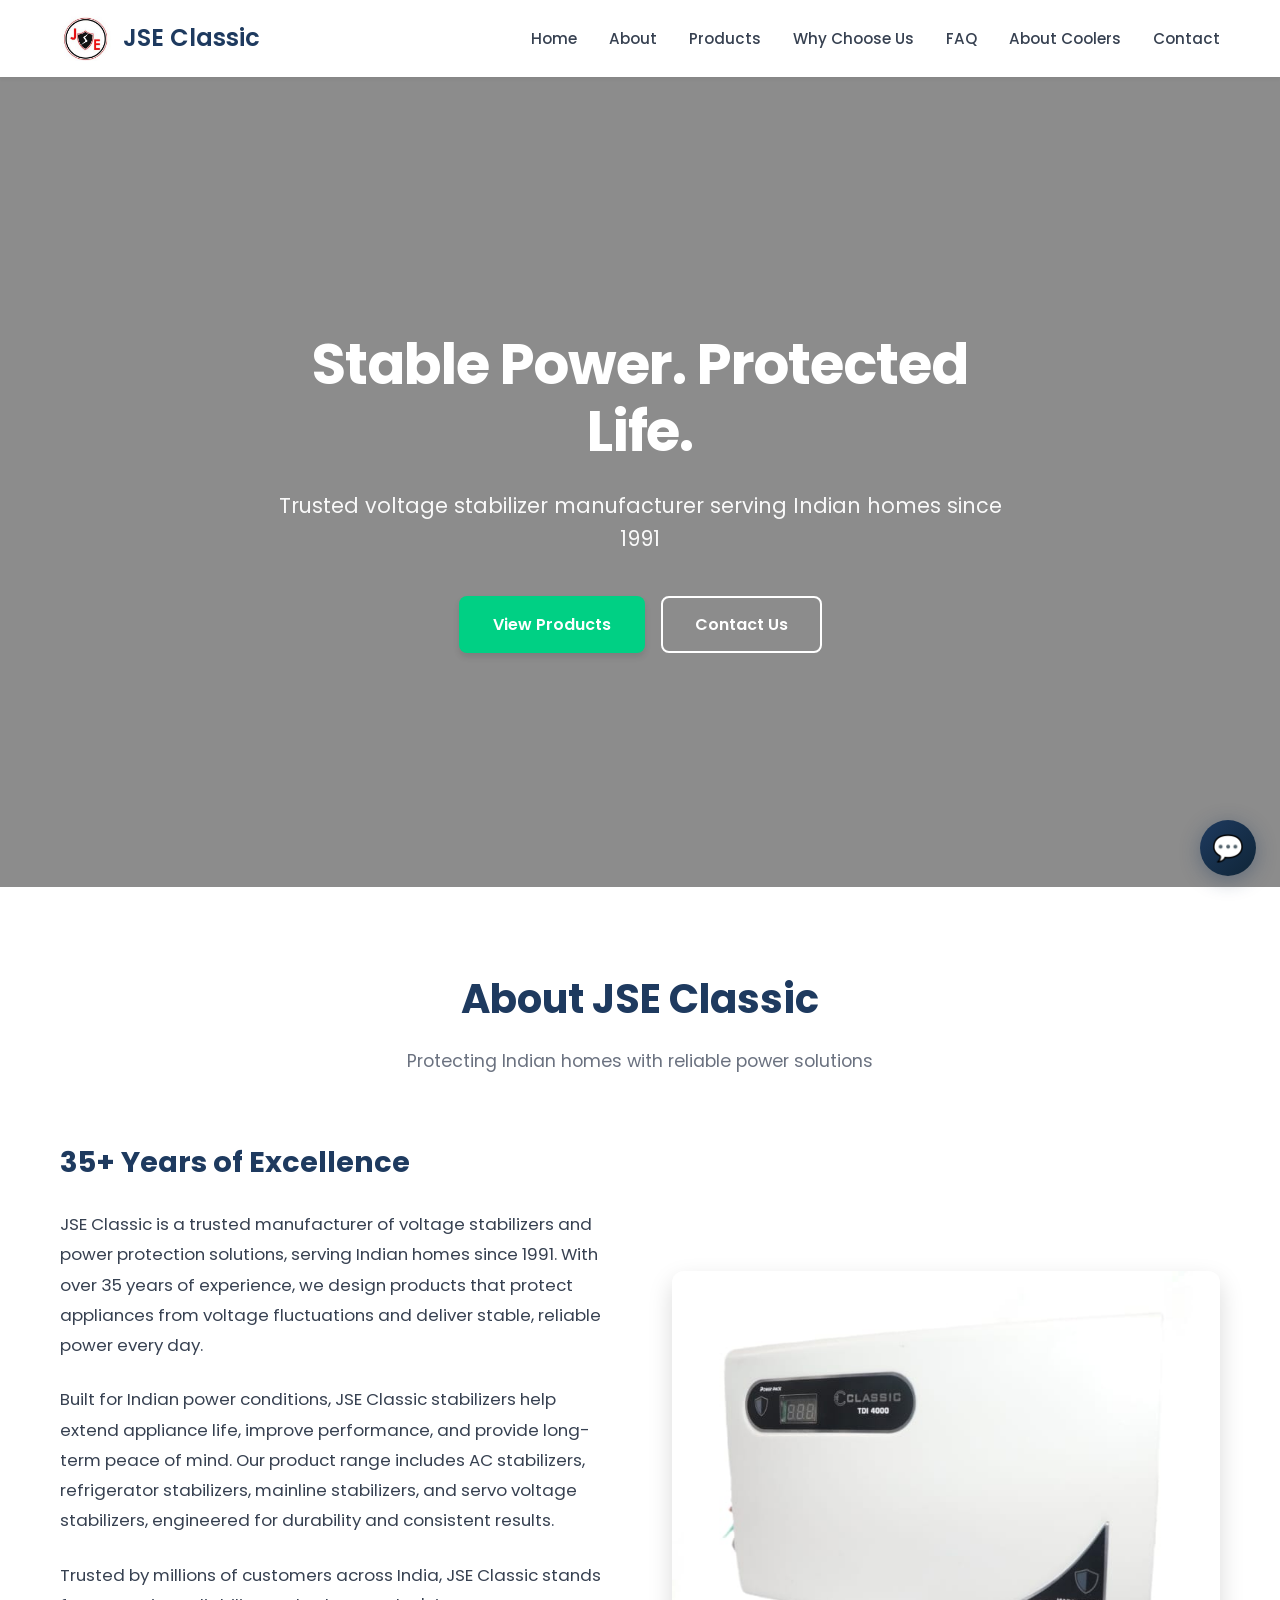
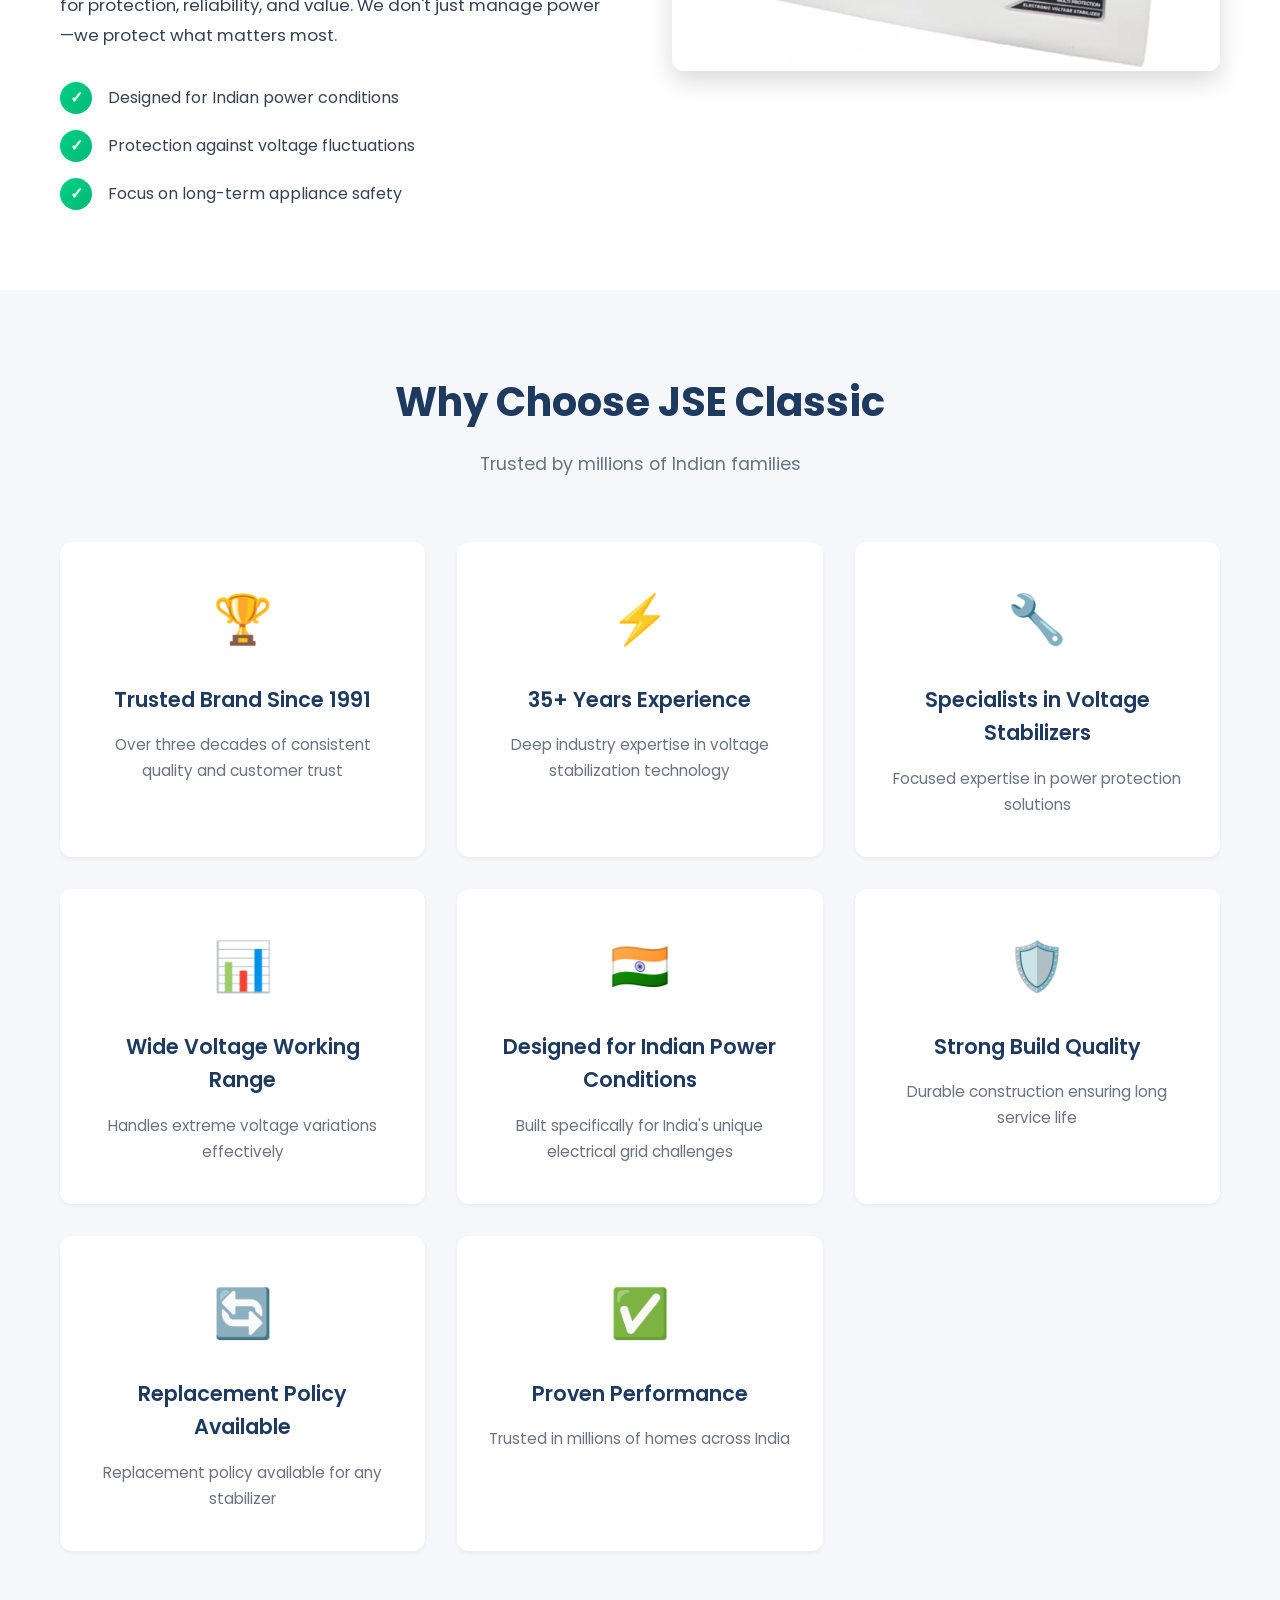
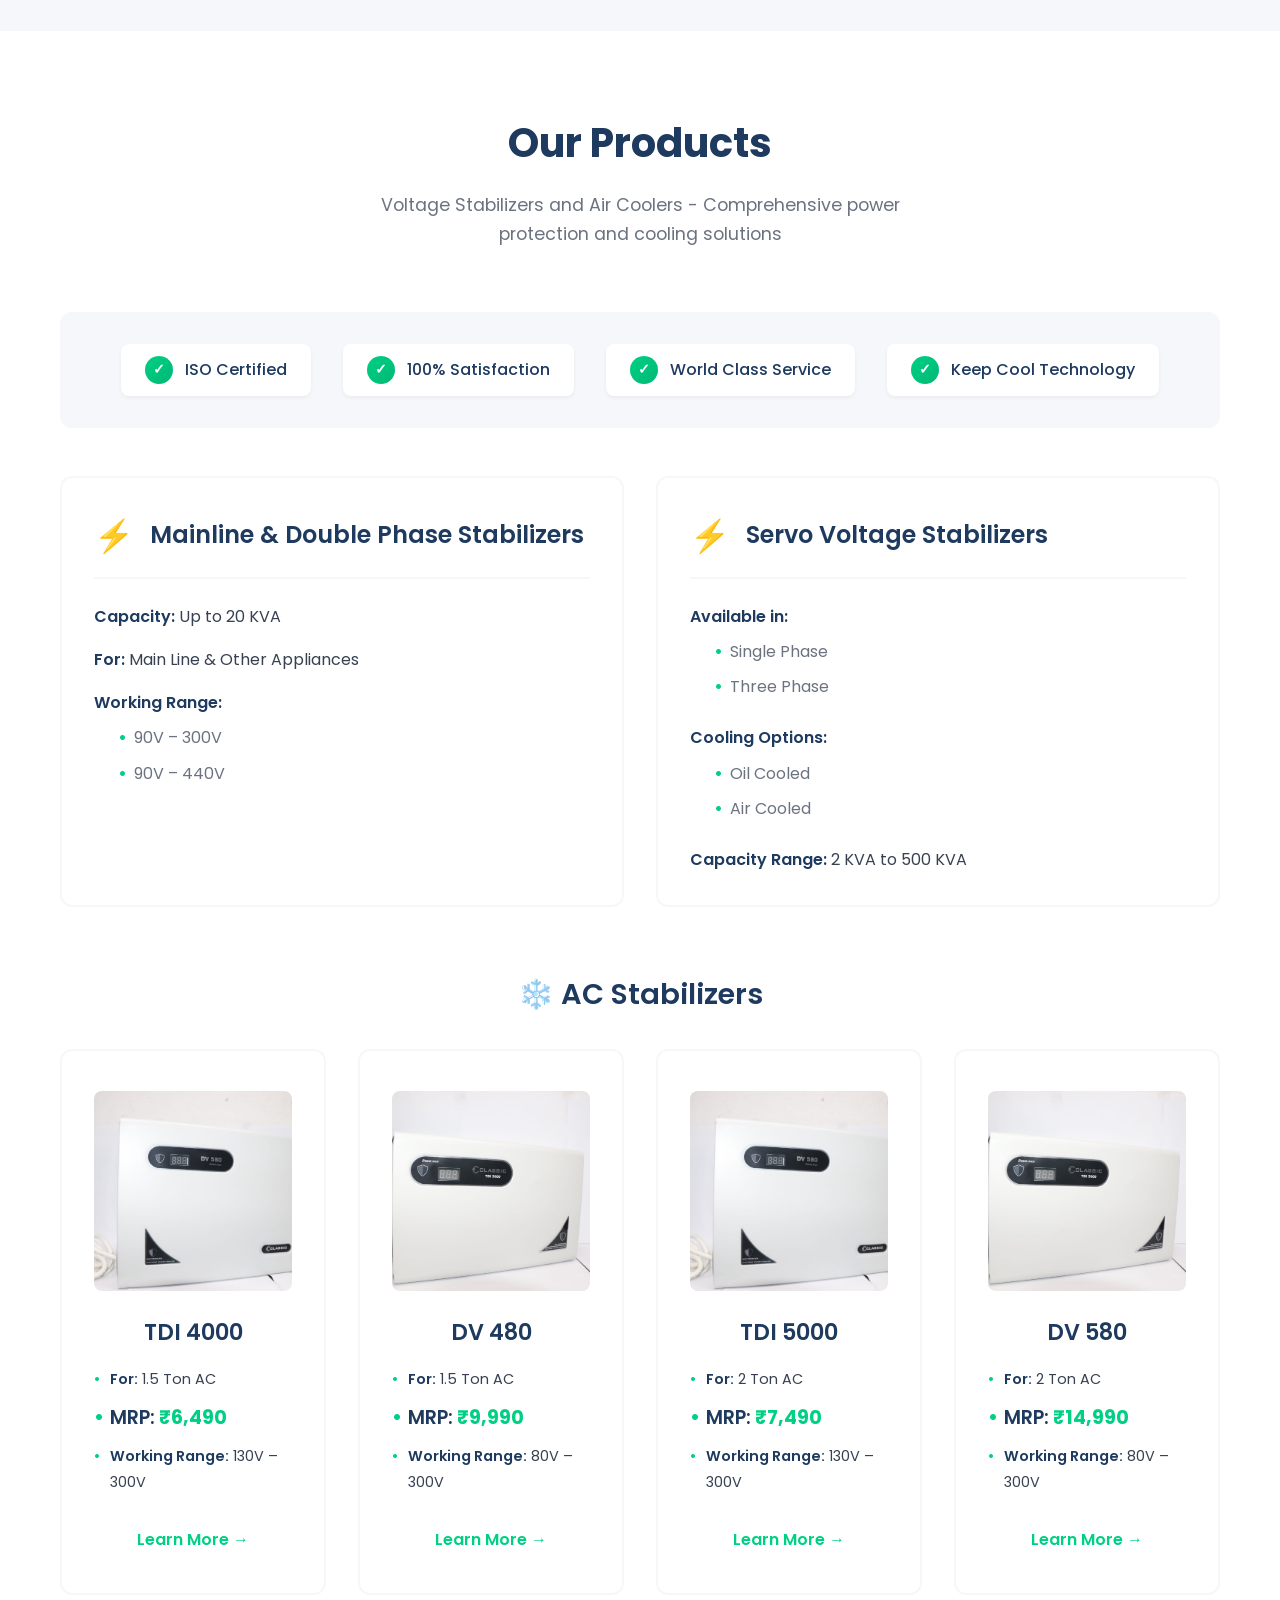
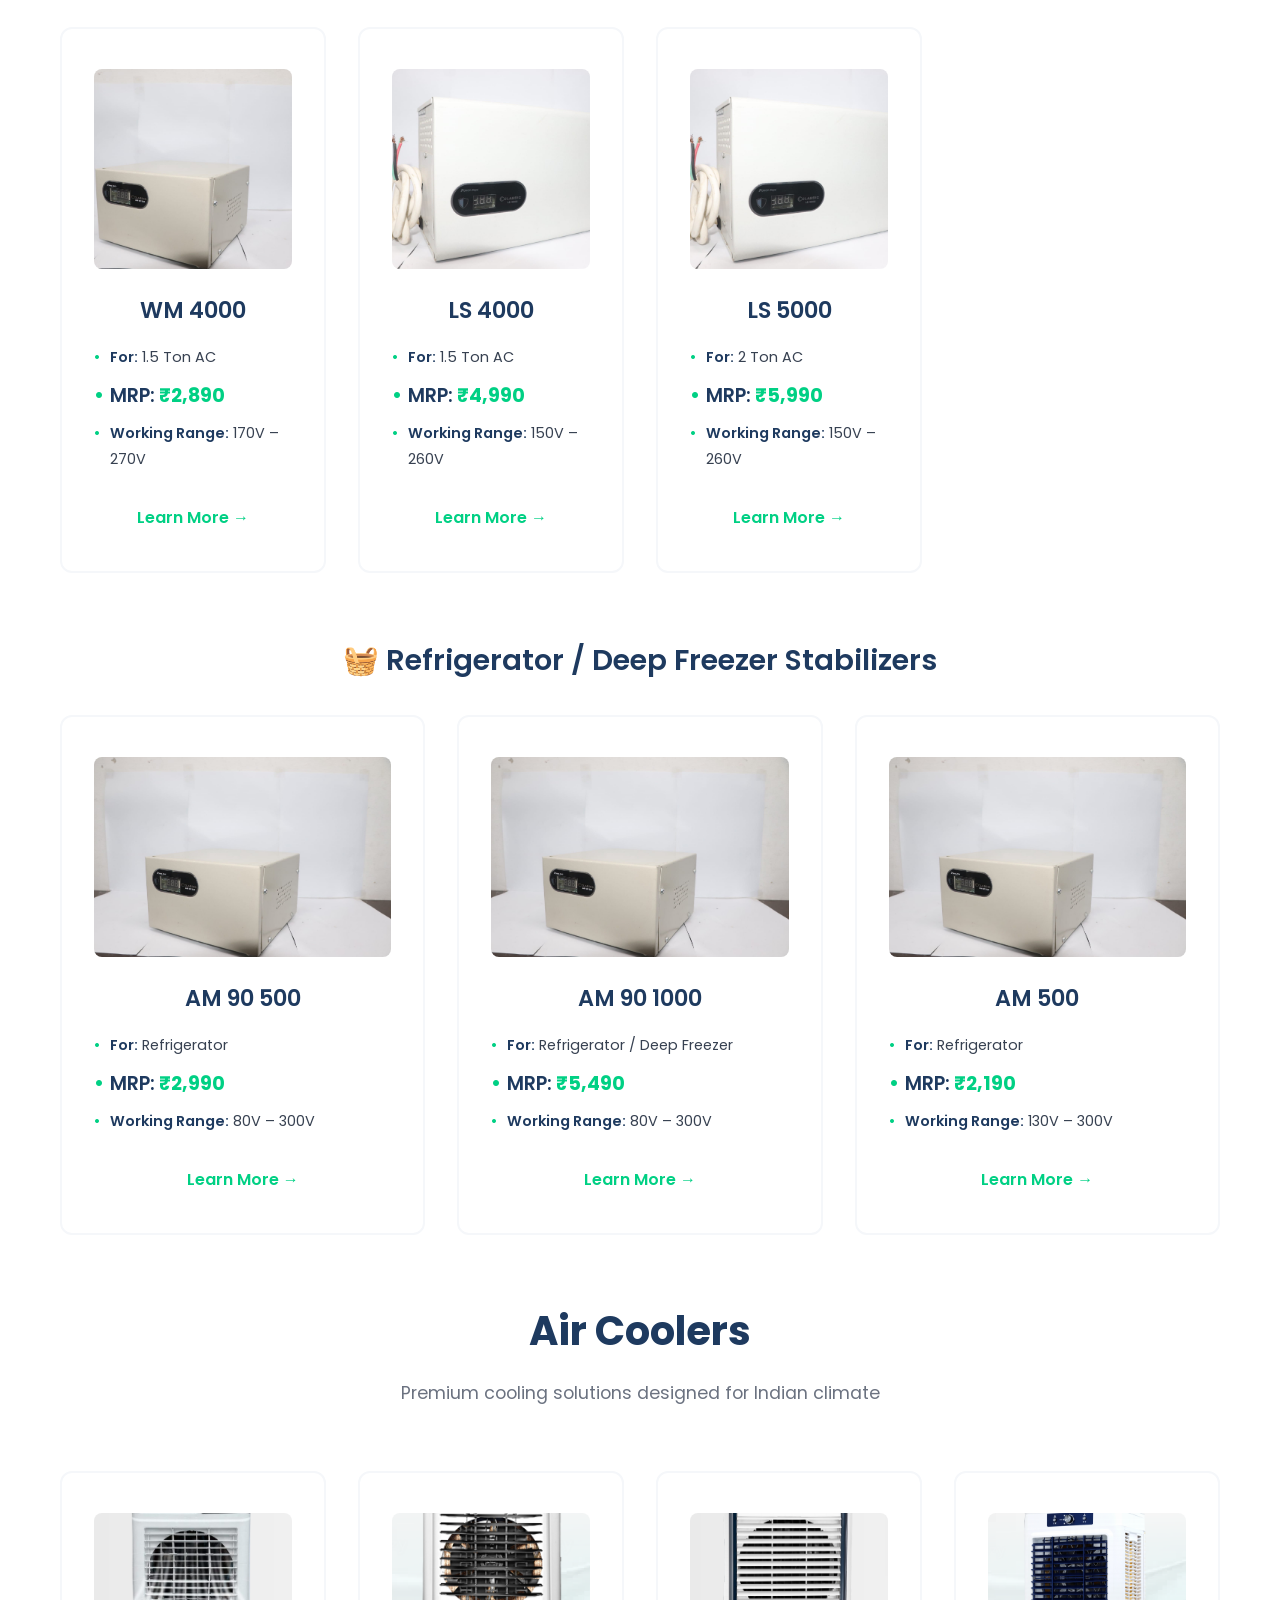
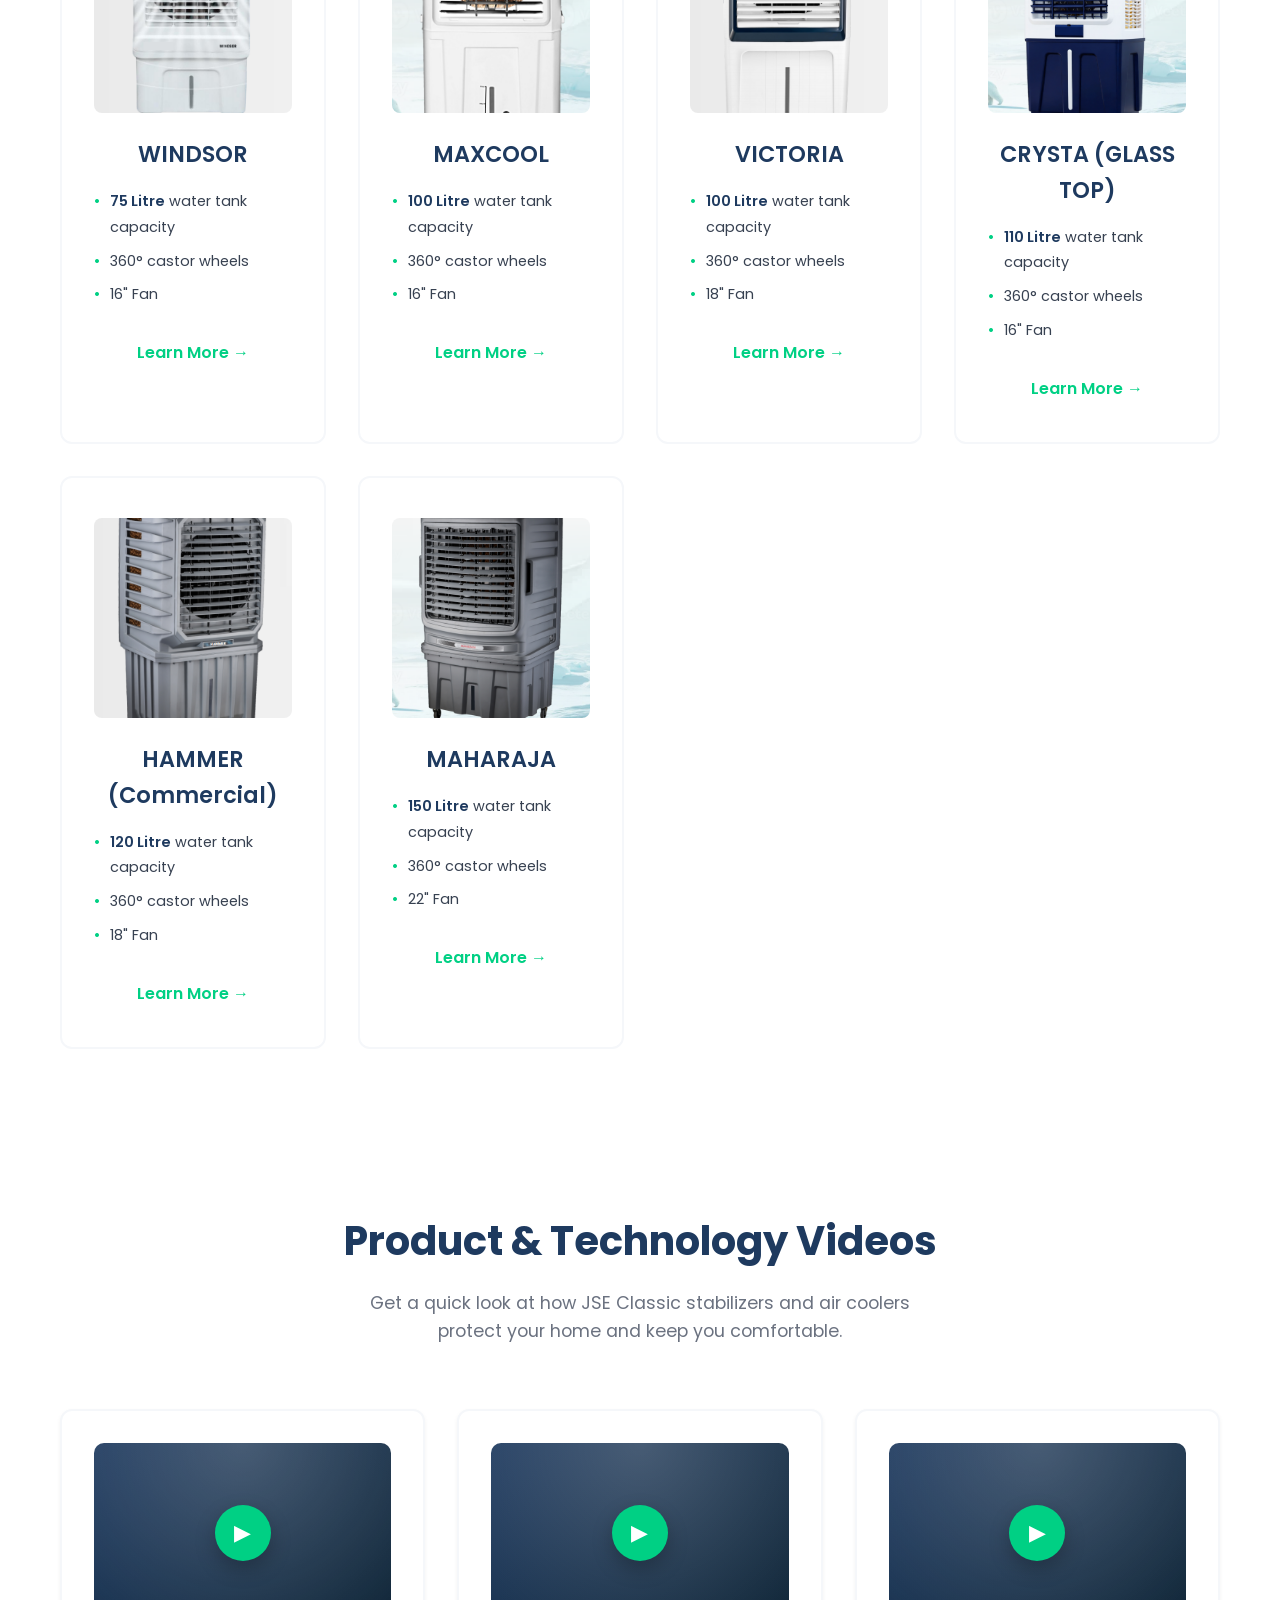
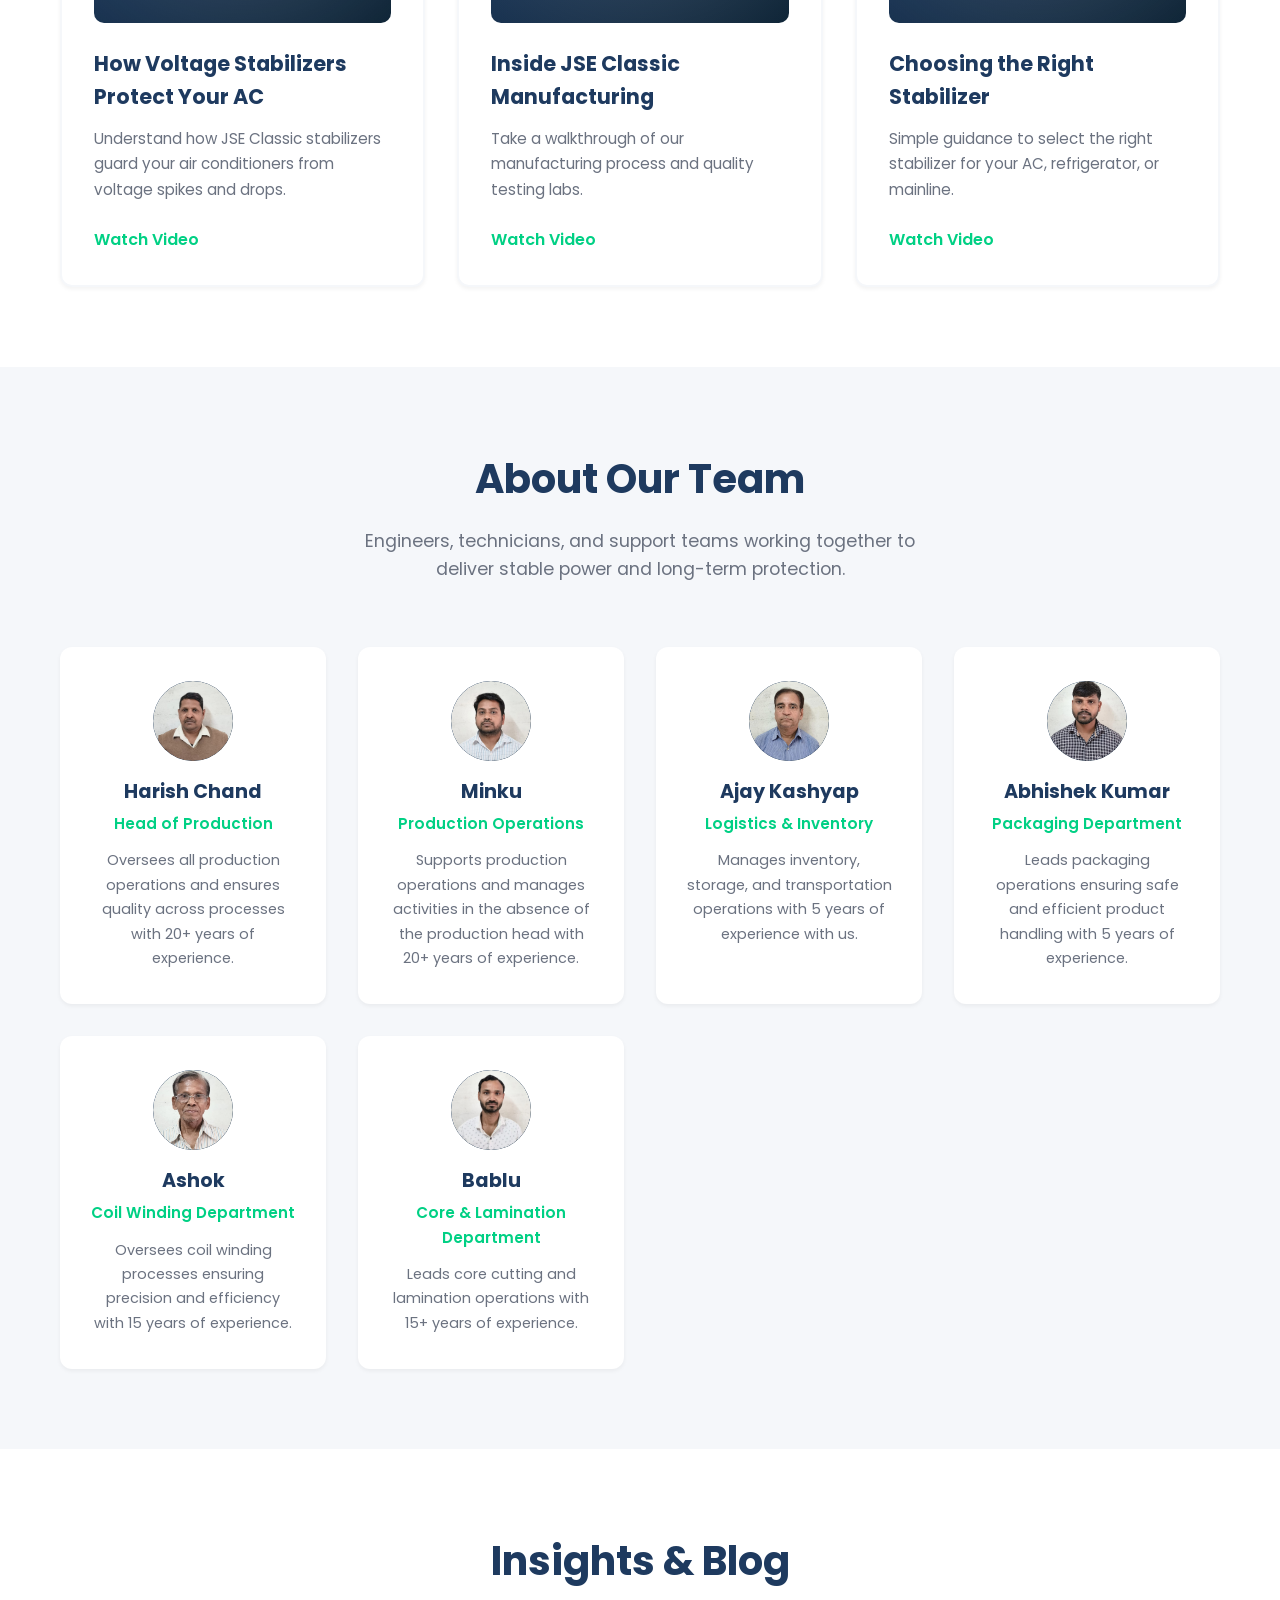
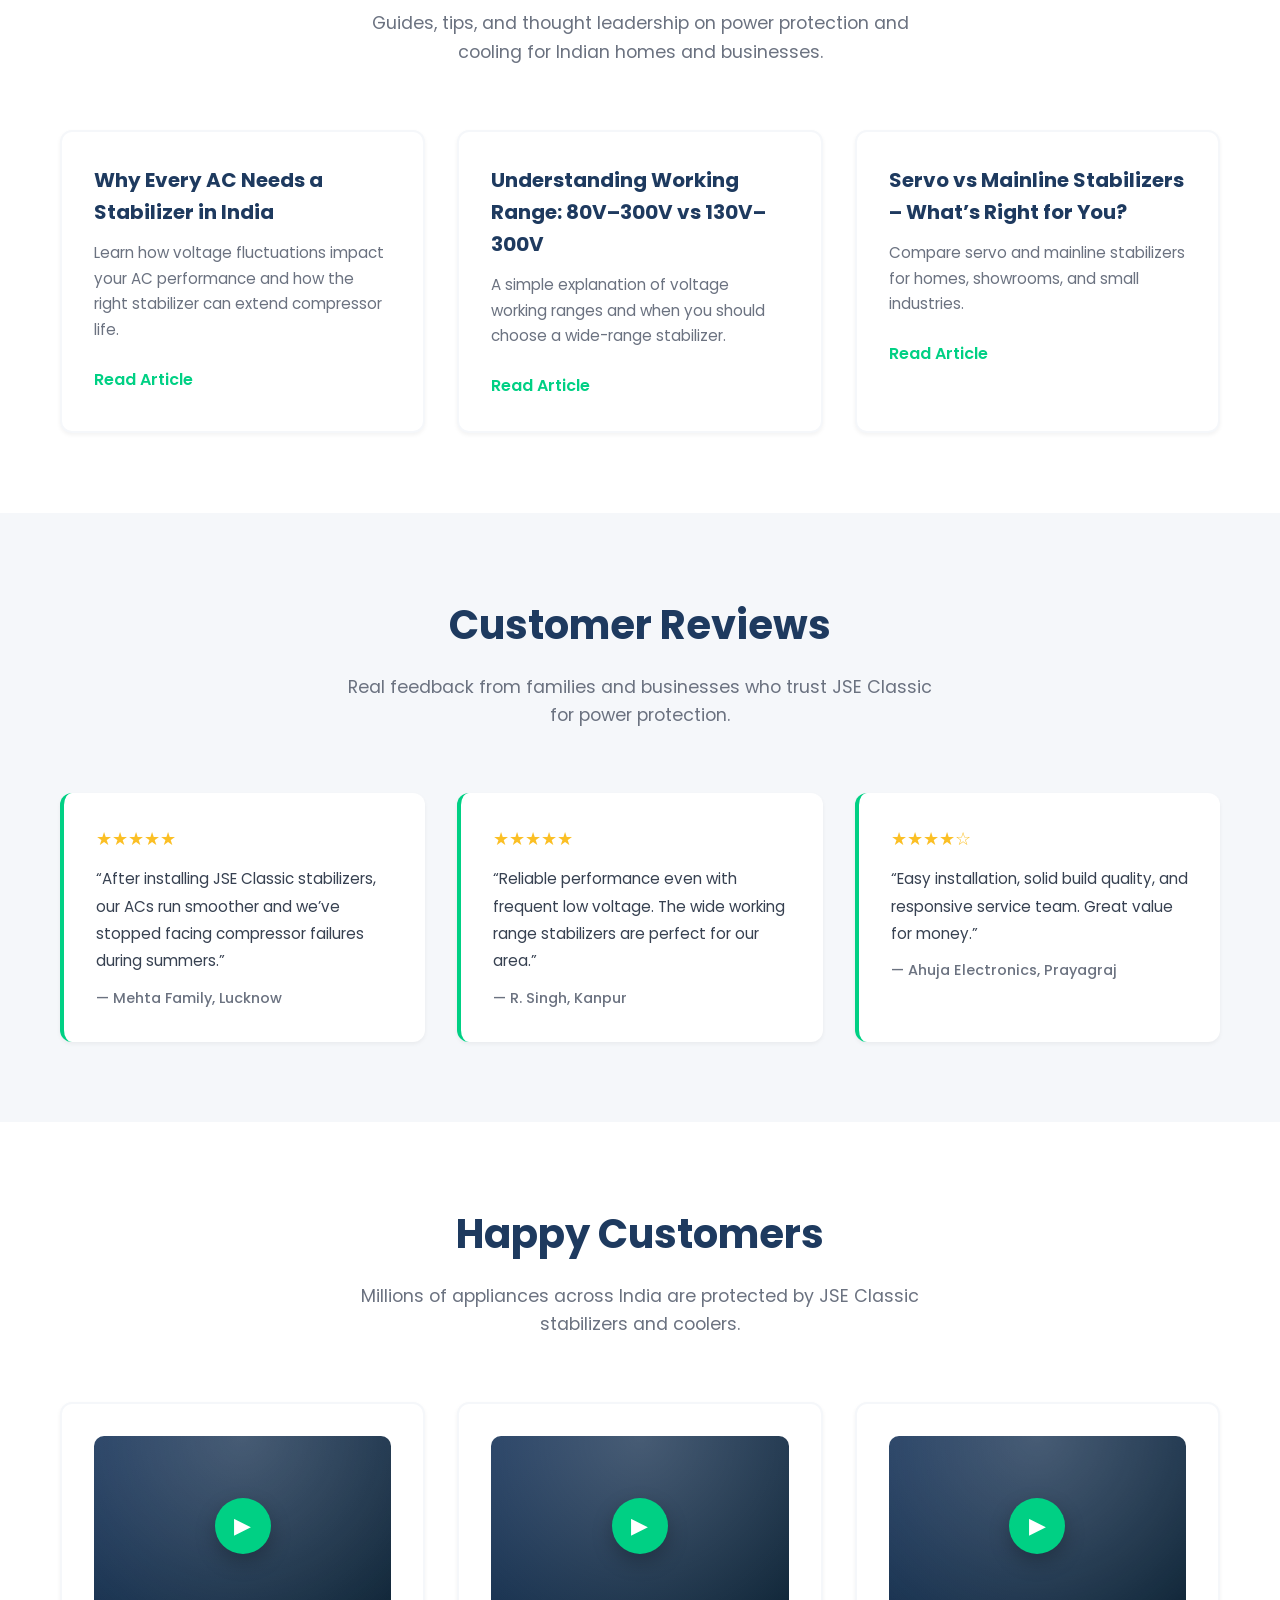
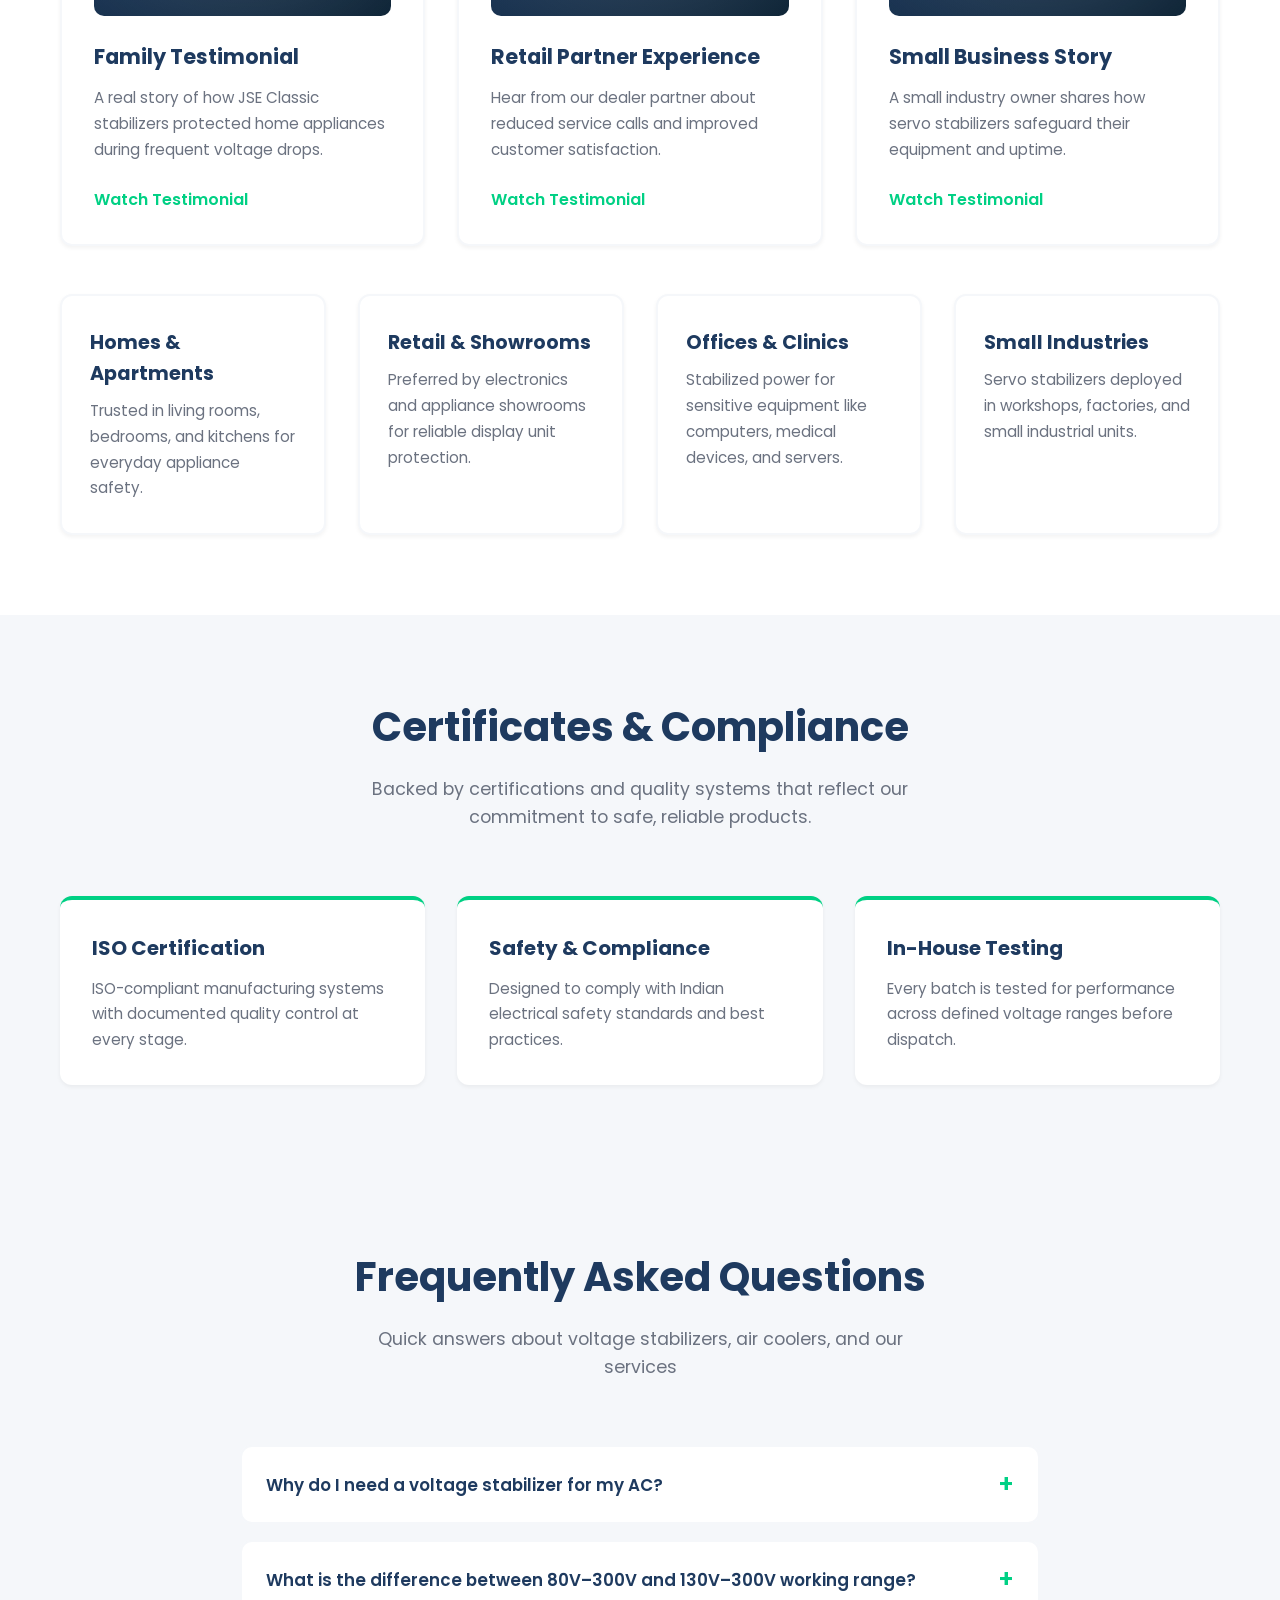
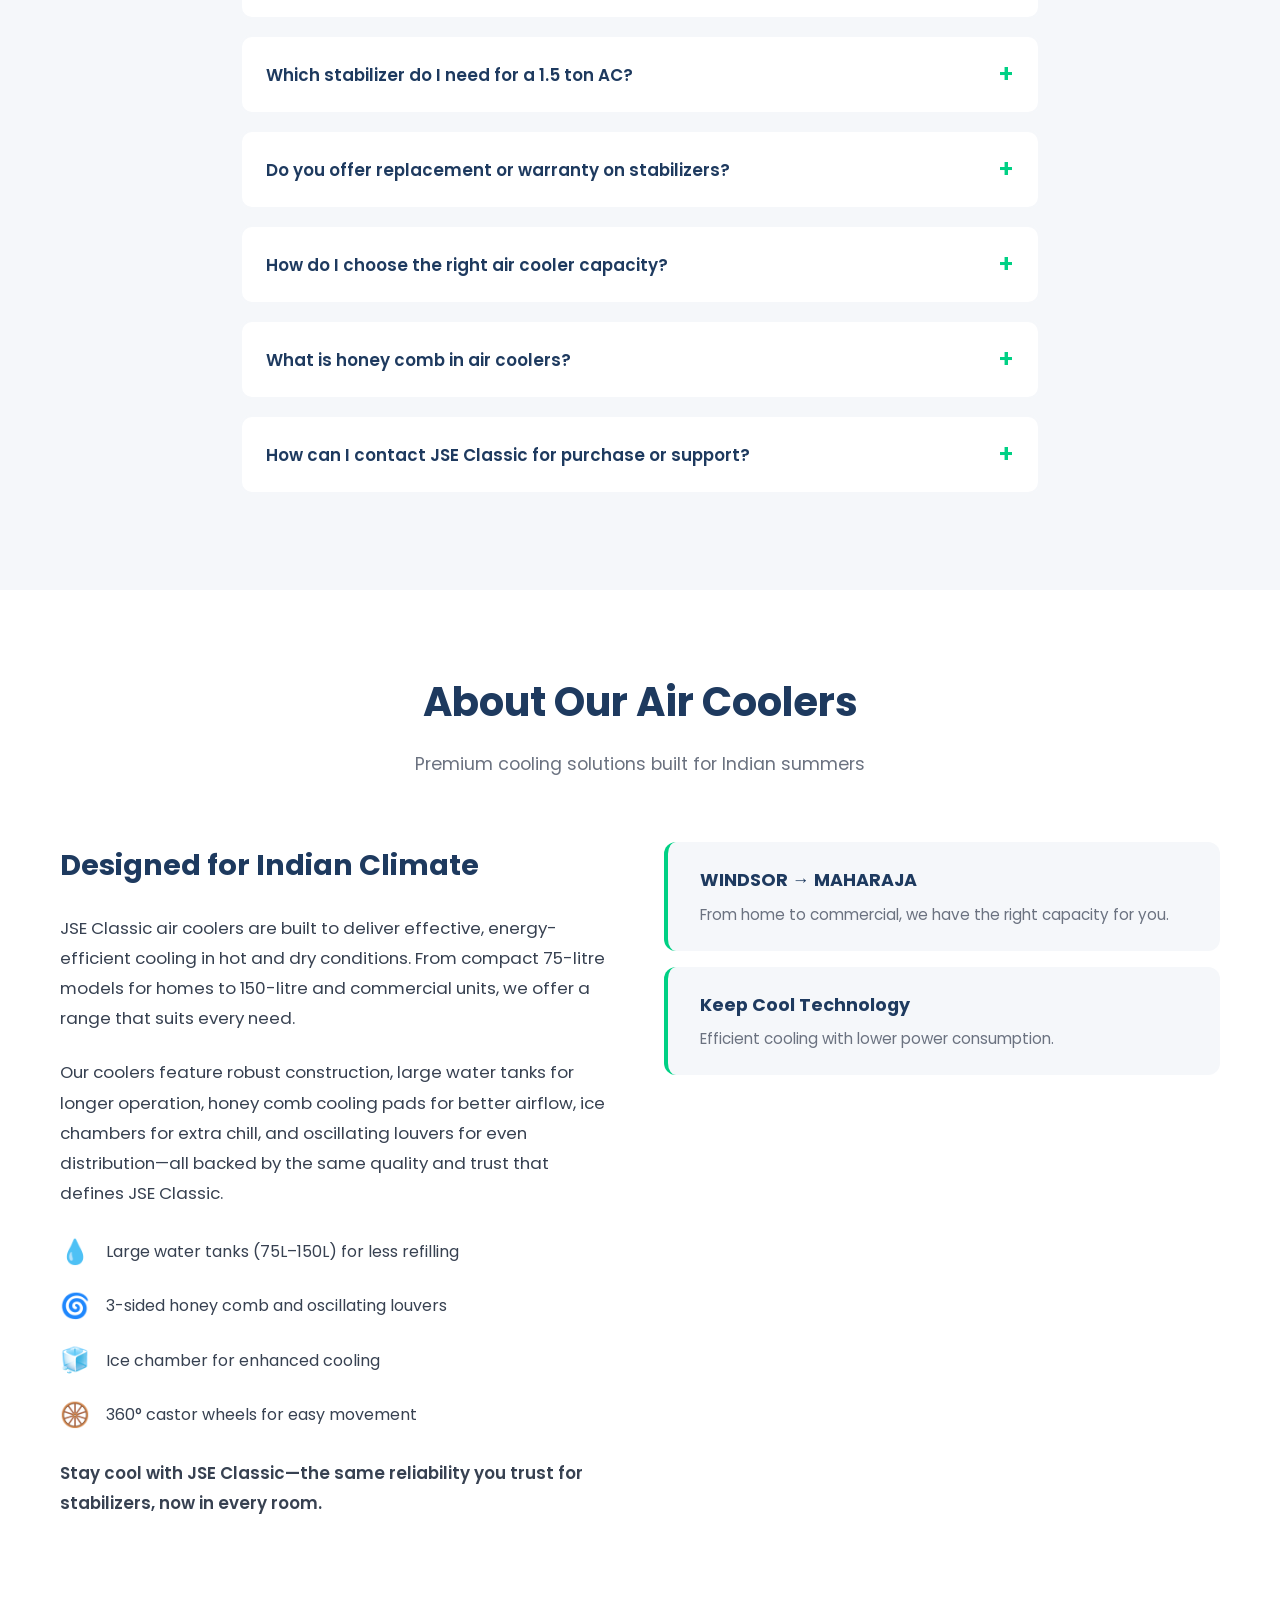
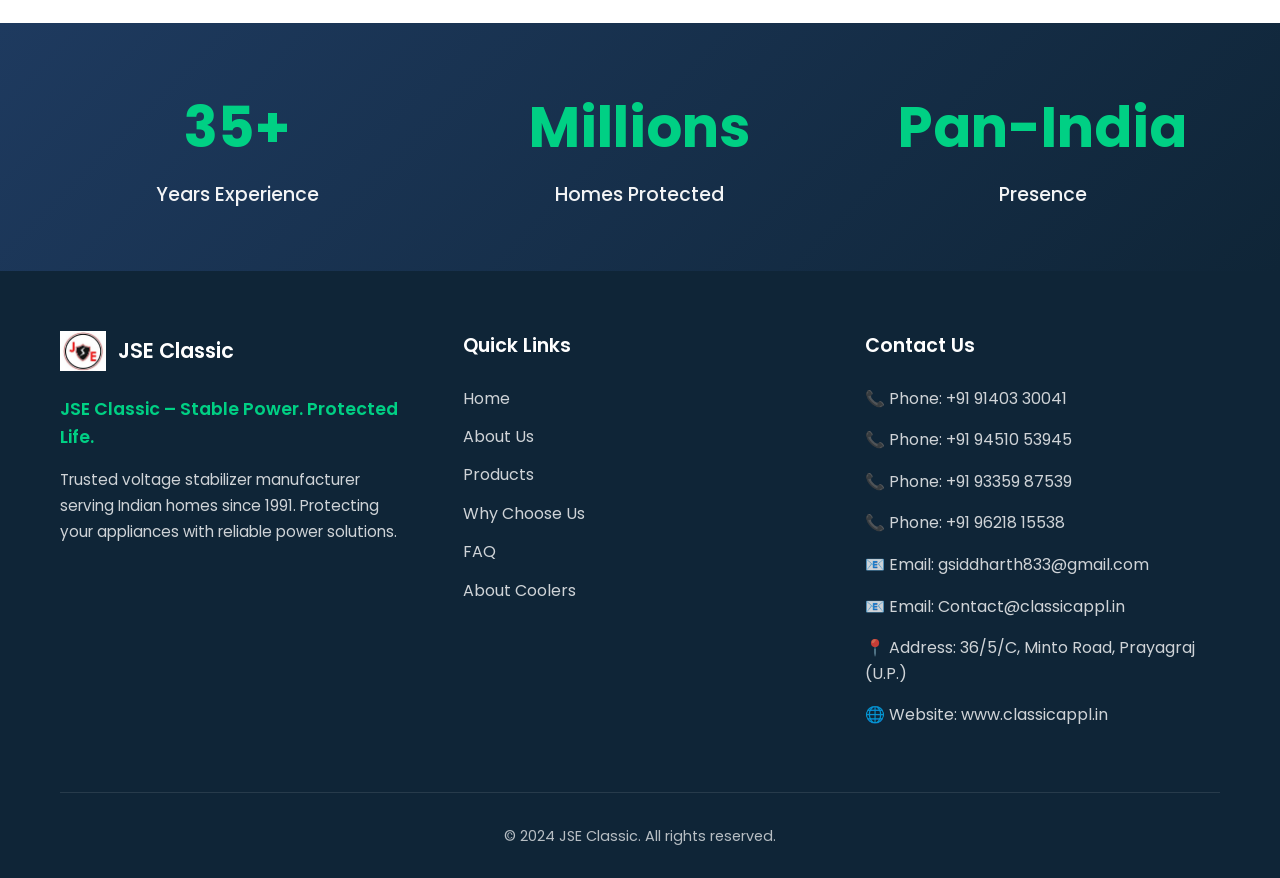
==== index.html @ b87be3dd "Updated team member names and roles" ====
<!DOCTYPE html>
<html lang="en">
<head>
    <meta charset="UTF-8">
    <meta name="viewport" content="width=device-width, initial-scale=1.0">
    <meta name="description" content="JSE Classic - Trusted voltage stabilizer manufacturer serving Indian homes since 1991. Stable Power. Protected Life.">
    <meta name="keywords" content="voltage stabilizer, AC stabilizer, refrigerator stabilizer, servo voltage stabilizer, power protection, India">
    <title>JSE Classic - Stable Power. Protected Life. | Voltage Stabilizers Since 1991</title>
    <link rel="preconnect" href="https://fonts.googleapis.com">
    <link rel="preconnect" href="https://fonts.gstatic.com" crossorigin>
    <link href="https://fonts.googleapis.com/css2?family=Poppins:wght@300;400;500;600;700&display=swap" rel="stylesheet">
    <link rel="stylesheet" href="styles.css">
</head>
<body>
    <!-- Navigation -->
    <nav class="navbar">
        <div class="container">
            <div class="nav-wrapper">
                <div class="logo">
                    <img src="logo.jpeg" alt="JSE Classic Logo" class="logo-img">
                    <span class="logo-text">JSE Classic</span>
                </div>
                <ul class="nav-menu" id="navMenu">
                    <li><a href="#home" class="nav-link">Home</a></li>
                    <li><a href="#about" class="nav-link">About</a></li>
                    <li><a href="#products" class="nav-link">Products</a></li>
                    <li><a href="#why-choose" class="nav-link">Why Choose Us</a></li>
                    <li><a href="#faq" class="nav-link">FAQ</a></li>
                    <li><a href="#about-coolers" class="nav-link">About Coolers</a></li>
                    <li><a href="#contact" class="nav-link">Contact</a></li>
                </ul>
                <button class="nav-toggle" id="navToggle" aria-label="Toggle navigation">
                    <span></span>
                    <span></span>
                    <span></span>
                </button>
            </div>
        </div>
    </nav>

    <!-- Hero Section -->
    <section id="home" class="hero">

        <!-- Video Background -->
        <video autoplay muted loop playsinline class="hero-video">
            <source src="https://res.cloudinary.com/divzkuxxk/video/upload/v1770841134/homepage_bcj43t.mp4" type="video/mp4">
        </video>
    
        <div class="hero-overlay"></div>
    
        <div class="container">
            <div class="hero-content">
                <h1 class="hero-title">Stable Power. Protected Life.</h1>
                <p class="hero-subtitle">Trusted voltage stabilizer manufacturer serving Indian homes since 1991</p>
                <div class="hero-buttons">
                    <a href="#products" class="btn btn-primary">View Products</a>
                    <a href="#contact" class="btn btn-secondary">Contact Us</a>
                </div>
            </div>
        </div>
    </section>

    <!-- About Us Section -->
    <section id="about" class="about">
        <div class="container">
            <div class="section-header">
                <h2 class="section-title">About JSE Classic</h2>
                <p class="section-subtitle">Protecting Indian homes with reliable power solutions</p>
            </div>
            <div class="about-content">
                <div class="about-text">
                    <h3>35+ Years of Excellence</h3>
                    <p>JSE Classic is a trusted manufacturer of voltage stabilizers and power protection solutions, serving Indian homes since 1991. With over 35 years of experience, we design products that protect appliances from voltage fluctuations and deliver stable, reliable power every day.</p>
                    <p>Built for Indian power conditions, JSE Classic stabilizers help extend appliance life, improve performance, and provide long-term peace of mind. Our product range includes AC stabilizers, refrigerator stabilizers, mainline stabilizers, and servo voltage stabilizers, engineered for durability and consistent results.</p>
                    <p>Trusted by millions of customers across India, JSE Classic stands for protection, reliability, and value. We don't just manage power—we protect what matters most.</p>
                    <div class="about-features">
                        <div class="feature-item">
                            <div class="feature-icon">✓</div>
                            <span>Designed for Indian power conditions</span>
                        </div>
                        <div class="feature-item">
                            <div class="feature-icon">✓</div>
                            <span>Protection against voltage fluctuations</span>
                        </div>
                        <div class="feature-item">
                            <div class="feature-icon">✓</div>
                            <span>Focus on long-term appliance safety</span>
                        </div>
                    </div>
                </div>
                <div class="about-image">
                    <img src="staplizer/WhatsApp Image 2026-01-27 at 11.50.00 AM.jpeg" alt="JSE Classic Products" class="about-product-image">
                </div>
            </div>
        </div>
    </section>

    <!-- Why Choose JSE Classic Section -->
    <section id="why-choose" class="why-choose">
        <div class="container">
            <div class="section-header">
                <h2 class="section-title">Why Choose JSE Classic</h2>
                <p class="section-subtitle">Trusted by millions of Indian families</p>
            </div>
            <div class="features-grid">
                <div class="feature-card">
                    <div class="feature-card-icon">🏆</div>
                    <h3>Trusted Brand Since 1991</h3>
                    <p>Over three decades of consistent quality and customer trust</p>
                </div>
                <div class="feature-card">
                    <div class="feature-card-icon">⚡</div>
                    <h3>35+ Years Experience</h3>
                    <p>Deep industry expertise in voltage stabilization technology</p>
                </div>
                <div class="feature-card">
                    <div class="feature-card-icon">🔧</div>
                    <h3>Specialists in Voltage Stabilizers</h3>
                    <p>Focused expertise in power protection solutions</p>
                </div>
                <div class="feature-card">
                    <div class="feature-card-icon">📊</div>
                    <h3>Wide Voltage Working Range</h3>
                    <p>Handles extreme voltage variations effectively</p>
                </div>
                <div class="feature-card">
                    <div class="feature-card-icon">🇮🇳</div>
                    <h3>Designed for Indian Power Conditions</h3>
                    <p>Built specifically for India's unique electrical grid challenges</p>
                </div>
                <div class="feature-card">
                    <div class="feature-card-icon">🛡️</div>
                    <h3>Strong Build Quality</h3>
                    <p>Durable construction ensuring long service life</p>
                </div>
                <div class="feature-card">
                    <div class="feature-card-icon">🔄</div>
                    <h3>Replacement Policy Available</h3>
                    <p>Replacement policy available for any stabilizer</p>
                </div>
                <div class="feature-card">
                    <div class="feature-card-icon">✅</div>
                    <h3>Proven Performance</h3>
                    <p>Trusted in millions of homes across India</p>
                </div>
            </div>
        </div>
    </section>

    <!-- Products Section -->
    <section id="products" class="products">
        <div class="container">
            <div class="section-header">
                <h2 class="section-title">Our Products</h2>
                <p class="section-subtitle">Voltage Stabilizers and Air Coolers - Comprehensive power protection and cooling solutions</p>
            </div>

            <!-- Quality Badges -->
            <div class="quality-badges">
                <div class="badge-item">
                    <div class="badge-icon">✓</div>
                    <span>ISO Certified</span>
                </div>
                <div class="badge-item">
                    <div class="badge-icon">✓</div>
                    <span>100% Satisfaction</span>
                </div>
                <div class="badge-item">
                    <div class="badge-icon">✓</div>
                    <span>World Class Service</span>
                </div>
                <div class="badge-item">
                    <div class="badge-icon">✓</div>
                    <span>Keep Cool Technology</span>
                </div>
            </div>

            <!-- Product Categories -->
            <div class="product-categories">
                <!-- Mainline & Double Phase Stabilizers -->
                <div class="category-section">
                    <div class="category-header">
                        <div class="category-icon">⚡</div>
                        <h3>Mainline & Double Phase Stabilizers</h3>
                    </div>
                    <div class="category-details">
                        <div class="detail-item">
                            <strong>Capacity:</strong> Up to 20 KVA
                        </div>
                        <div class="detail-item">
                            <strong>For:</strong> Main Line & Other Appliances
                        </div>
                        <div class="detail-item">
                            <strong>Working Range:</strong>
                            <ul class="range-list">
                                <li>90V – 300V</li>
                                <li>90V – 440V</li>
                            </ul>
                        </div>
                    </div>
                </div>

                <!-- Servo Voltage Stabilizers -->
                <div class="category-section">
                    <div class="category-header">
                        <div class="category-icon">⚡</div>
                        <h3>Servo Voltage Stabilizers</h3>
                    </div>
                    <div class="category-details">
                        <div class="detail-item">
                            <strong>Available in:</strong>
                            <ul class="range-list">
                                <li>Single Phase</li>
                                <li>Three Phase</li>
                            </ul>
                        </div>
                        <div class="detail-item">
                            <strong>Cooling Options:</strong>
                            <ul class="range-list">
                                <li>Oil Cooled</li>
                                <li>Air Cooled</li>
                            </ul>
                        </div>
                        <div class="detail-item">
                            <strong>Capacity Range:</strong> 2 KVA to 500 KVA
                        </div>
                    </div>
                </div>
            </div>

            <!-- AC Stabilizers -->
            <div class="product-models-section">
                <h3 class="models-section-title">❄️ AC Stabilizers</h3>
                <div class="models-grid">
                    <div class="product-card">
                        <div class="product-image-container">
                            <img src="staplizer/WhatsApp Image 2026-01-27 at 11.50.01 AM.jpeg" alt="TDI 4000" class="product-image">
                        </div>
                        <h3>TDI 4000</h3>
                        <div class="product-specs">
                            <div class="specs-preview">
                                <p><strong>For:</strong> 1.5 Ton AC</p>
                                <p class="price"><strong>MRP:</strong> ₹6,490</p>
                                <p><strong>Working Range:</strong> 130V – 300V</p>
                            </div>
                            <div class="specs-full">
                                <p>Protection against voltage fluctuations</p>
                                <p>Digital display with voltage monitoring</p>
                                <p>Auto cut-off protection</p>
                            </div>
                        </div>
                        <button class="product-link-btn" onclick="toggleSpecs(this)">Learn More →</button>
                    </div>
                    <div class="product-card">
                        <div class="product-image-container">
                            <img src="staplizer/WhatsApp Image 2026-01-27 at 11.50.02 AM.jpeg" alt="DV 480" class="product-image">
                        </div>
                        <h3>DV 480</h3>
                        <div class="product-specs">
                            <div class="specs-preview">
                                <p><strong>For:</strong> 1.5 Ton AC</p>
                                <p class="price"><strong>MRP:</strong> ₹9,990</p>
                                <p><strong>Working Range:</strong> 80V – 300V</p>
                            </div>
                            <div class="specs-full">
                                <p>Wide voltage working range</p>
                                <p>Digital display with voltage monitoring</p>
                                <p>Auto cut-off protection</p>
                            </div>
                        </div>
                        <button class="product-link-btn" onclick="toggleSpecs(this)">Learn More →</button>
                    </div>
                    <div class="product-card">
                        <div class="product-image-container">
                            <img src="staplizer/WhatsApp Image 2026-01-27 at 11.50.01 AM.jpeg" alt="TDI 5000" class="product-image">
                        </div>
                        <h3>TDI 5000</h3>
                        <div class="product-specs">
                            <div class="specs-preview">
                                <p><strong>For:</strong> 2 Ton AC</p>
                                <p class="price"><strong>MRP:</strong> ₹7,490</p>
                                <p><strong>Working Range:</strong> 130V – 300V</p>
                            </div>
                            <div class="specs-full">
                                <p>Protection against voltage fluctuations</p>
                                <p>Digital display with voltage monitoring</p>
                                <p>Auto cut-off protection</p>
                            </div>
                        </div>
                        <button class="product-link-btn" onclick="toggleSpecs(this)">Learn More →</button>
                    </div>
                    <div class="product-card">
                        <div class="product-image-container">
                            <img src="staplizer/WhatsApp Image 2026-01-27 at 11.50.02 AM.jpeg" alt="DV 580" class="product-image">
                        </div>
                        <h3>DV 580</h3>
                        <div class="product-specs">
                            <div class="specs-preview">
                                <p><strong>For:</strong> 2 Ton AC</p>
                                <p class="price"><strong>MRP:</strong> ₹14,990</p>
                                <p><strong>Working Range:</strong> 80V – 300V</p>
                            </div>
                            <div class="specs-full">
                                <p>Wide voltage working range</p>
                                <p>Digital display with voltage monitoring</p>
                                <p>Auto cut-off protection</p>
                            </div>
                        </div>
                        <button class="product-link-btn" onclick="toggleSpecs(this)">Learn More →</button>
                    </div>
                    <div class="product-card">
                        <div class="product-image-container">
                            <img src="staplizer/WhatsApp Image 2026-01-27 at 11.50.02 AM (1).jpeg" alt="WM 4000" class="product-image">
                        </div>
                        <h3>WM 4000</h3>
                        <div class="product-specs">
                            <div class="specs-preview">
                                <p><strong>For:</strong> 1.5 Ton AC</p>
                                <p class="price"><strong>MRP:</strong> ₹2,890</p>
                                <p><strong>Working Range:</strong> 170V – 270V</p>
                            </div>
                            <div class="specs-full">
                                <p>Economical voltage protection</p>
                                <p>Compact design</p>
                                <p>Auto cut-off protection</p>
                            </div>
                        </div>
                        <button class="product-link-btn" onclick="toggleSpecs(this)">Learn More →</button>
                    </div>
                    <div class="product-card">
                        <div class="product-image-container">
                            <img src="staplizer/WhatsApp Image 2026-01-27 at 11.50.03 AM.jpeg" alt="LS 4000" class="product-image">
                        </div>
                        <h3>LS 4000</h3>
                        <div class="product-specs">
                            <div class="specs-preview">
                                <p><strong>For:</strong> 1.5 Ton AC</p>
                                <p class="price"><strong>MRP:</strong> ₹4,990</p>
                                <p><strong>Working Range:</strong> 150V – 260V</p>
                            </div>
                            <div class="specs-full">
                                <p>Protection against voltage fluctuations</p>
                                <p>Digital display</p>
                                <p>Auto cut-off protection</p>
                            </div>
                        </div>
                        <button class="product-link-btn" onclick="toggleSpecs(this)">Learn More →</button>
                    </div>
                    <div class="product-card">
                        <div class="product-image-container">
                            <img src="staplizer/WhatsApp Image 2026-01-27 at 11.50.03 AM.jpeg" alt="LS 5000" class="product-image">
                        </div>
                        <h3>LS 5000</h3>
                        <div class="product-specs">
                            <div class="specs-preview">
                                <p><strong>For:</strong> 2 Ton AC</p>
                                <p class="price"><strong>MRP:</strong> ₹5,990</p>
                                <p><strong>Working Range:</strong> 150V – 260V</p>
                            </div>
                            <div class="specs-full">
                                <p>Protection against voltage fluctuations</p>
                                <p>Digital display</p>
                                <p>Auto cut-off protection</p>
                            </div>
                        </div>
                        <button class="product-link-btn" onclick="toggleSpecs(this)">Learn More →</button>
                    </div>
                </div>
            </div>

            <!-- Refrigerator Stabilizers -->
            <div class="product-models-section">
                <h3 class="models-section-title">🧺 Refrigerator / Deep Freezer Stabilizers</h3>
                <div class="models-grid">
                    <div class="product-card">
                        <div class="product-image-container">
                            <img src="staplizer/WhatsApp Image 2026-01-27 at 11.50.02 AM (1).jpeg" alt="AM 90 500" class="product-image">
                        </div>
                        <h3>AM 90 500</h3>
                        <div class="product-specs">
                            <div class="specs-preview">
                                <p><strong>For:</strong> Refrigerator</p>
                                <p class="price"><strong>MRP:</strong> ₹2,990</p>
                                <p><strong>Working Range:</strong> 80V – 300V</p>
                            </div>
                            <div class="specs-full">
                                <p>Wide voltage working range</p>
                                <p>Protection for refrigerator</p>
                                <p>Auto cut-off protection</p>
                            </div>
                        </div>
                        <button class="product-link-btn" onclick="toggleSpecs(this)">Learn More →</button>
                    </div>
                    <div class="product-card">
                        <div class="product-image-container">
                            <img src="staplizer/WhatsApp Image 2026-01-27 at 11.50.02 AM (1).jpeg" alt="AM 90 1000" class="product-image">
                        </div>
                        <h3>AM 90 1000</h3>
                        <div class="product-specs">
                            <div class="specs-preview">
                                <p><strong>For:</strong> Refrigerator / Deep Freezer</p>
                                <p class="price"><strong>MRP:</strong> ₹5,490</p>
                                <p><strong>Working Range:</strong> 80V – 300V</p>
                            </div>
                            <div class="specs-full">
                                <p>Wide voltage working range</p>
                                <p>Protection for refrigerator & deep freezer</p>
                                <p>Auto cut-off protection</p>
                            </div>
                        </div>
                        <button class="product-link-btn" onclick="toggleSpecs(this)">Learn More →</button>
                    </div>
                    <div class="product-card">
                        <div class="product-image-container">
                            <img src="staplizer/WhatsApp Image 2026-01-27 at 11.50.02 AM (1).jpeg" alt="AM 500" class="product-image">
                        </div>
                        <h3>AM 500</h3>
                        <div class="product-specs">
                            <div class="specs-preview">
                                <p><strong>For:</strong> Refrigerator</p>
                                <p class="price"><strong>MRP:</strong> ₹2,190</p>
                                <p><strong>Working Range:</strong> 130V – 300V</p>
                            </div>
                            <div class="specs-full">
                                <p>Protection for refrigerator</p>
                                <p>Compact design</p>
                                <p>Auto cut-off protection</p>
                            </div>
                        </div>
                        <button class="product-link-btn" onclick="toggleSpecs(this)">Learn More →</button>
                    </div>
                </div>
            </div>
            
            <!-- Air Coolers Section -->
            <div class="section-header" style="margin-top: 4rem;">
                <h2 class="section-title">Air Coolers</h2>
                <p class="section-subtitle">Premium cooling solutions designed for Indian climate</p>
            </div>
            <div class="products-grid">
                <div class="product-card">
                    <div class="product-image-container">
                        <img src="WINDSOR.png" alt="WINDSOR Air Cooler" class="product-image">
                    </div>
                    <h3>WINDSOR</h3>
                    <div class="product-specs">
                        <div class="specs-preview">
                            <p><strong>75 Litre</strong> water tank capacity</p>
                            <p>360° castor wheels</p>
                            <p>16" Fan</p>
                        </div>
                        <div class="specs-full">
                            <p>3 Sided honey comb</p>
                            <p>Ice chamber</p>
                            <p>Oscillating Louvers</p>
                            <p>28MM, 110 Dia</p>
                        </div>
                    </div>
                    <button class="product-link-btn" onclick="toggleSpecs(this)">Learn More →</button>
                </div>
                <div class="product-card">
                    <div class="product-image-container">
                        <img src="MAXCOOL.png" alt="MAXCOOL Air Cooler" class="product-image">
                    </div>
                    <h3>MAXCOOL</h3>
                    <div class="product-specs">
                        <div class="specs-preview">
                            <p><strong>100 Litre</strong> water tank capacity</p>
                            <p>360° castor wheels</p>
                            <p>16" Fan</p>
                        </div>
                        <div class="specs-full">
                            <p>3 Sided honey comb</p>
                            <p>Ice chamber</p>
                            <p>Oscillating Louvers</p>
                            <p>28MM, 110 Dia</p>
                        </div>
                    </div>
                    <button class="product-link-btn" onclick="toggleSpecs(this)">Learn More →</button>
                </div>
                <div class="product-card">
                    <div class="product-image-container">
                        <img src="VICTORIA.png" alt="VICTORIA Air Cooler" class="product-image">
                    </div>
                    <h3>VICTORIA</h3>
                    <div class="product-specs">
                        <div class="specs-preview">
                            <p><strong>100 Litre</strong> water tank capacity</p>
                            <p>360° castor wheels</p>
                            <p>18" Fan</p>
                        </div>
                        <div class="specs-full">
                            <p>3 Sided honey comb</p>
                            <p>Ice chamber</p>
                            <p>Oscillating Louvers</p>
                            <p>32MM, 110 Dia</p>
                        </div>
                    </div>
                    <button class="product-link-btn" onclick="toggleSpecs(this)">Learn More →</button>
                </div>
                <div class="product-card">
                    <div class="product-image-container">
                        <img src="CRYSTA.png" alt="CRYSTA Glass Top Air Cooler" class="product-image">
                    </div>
                    <h3>CRYSTA (GLASS TOP)</h3>
                    <div class="product-specs">
                        <div class="specs-preview">
                            <p><strong>110 Litre</strong> water tank capacity</p>
                            <p>360° castor wheels</p>
                            <p>16" Fan</p>
                        </div>
                        <div class="specs-full">
                            <p>3 Sided honey comb</p>
                            <p>Ice chamber</p>
                            <p>Oscillating Louvers</p>
                            <p>32MM, 110 Dia</p>
                        </div>
                    </div>
                    <button class="product-link-btn" onclick="toggleSpecs(this)">Learn More →</button>
                </div>
                <div class="product-card">
                    <div class="product-image-container">
                        <img src="HAMMER.png" alt="HAMMER Commercial Air Cooler" class="product-image">
                    </div>
                    <h3>HAMMER (Commercial)</h3>
                    <div class="product-specs">
                        <div class="specs-preview">
                            <p><strong>120 Litre</strong> water tank capacity</p>
                            <p>360° castor wheels</p>
                            <p>18" Fan</p>
                        </div>
                        <div class="specs-full">
                            <p>Commercial Cooler with 3 Sided honey comb</p>
                            <p>Oscillating Louvers</p>
                            <p>32MM, 110 Dia</p>
                        </div>
                    </div>
                    <button class="product-link-btn" onclick="toggleSpecs(this)">Learn More →</button>
                </div>
                <div class="product-card">
                    <div class="product-image-container">
                        <img src="MAHARAJA.png" alt="MAHARAJA Air Cooler" class="product-image">
                    </div>
                    <h3>MAHARAJA</h3>
                    <div class="product-specs">
                        <div class="specs-preview">
                            <p><strong>150 Litre</strong> water tank capacity</p>
                            <p>360° castor wheels</p>
                            <p>22" Fan</p>
                        </div>
                        <div class="specs-full">
                            <p>Honey comb</p>
                            <p>Oscillating Louvers</p>
                            <p>35MM, H-Frame</p>
                        </div>
                    </div>
                    <button class="product-link-btn" onclick="toggleSpecs(this)">Learn More →</button>
                </div>
            </div>
        </div>
    </section>

    <!-- Videos Section -->
    <section id="videos" class="videos">
        <div class="container">
            <div class="section-header">
                <h2 class="section-title">Product & Technology Videos</h2>
                <p class="section-subtitle">Get a quick look at how JSE Classic stabilizers and air coolers protect your home and keep you comfortable.</p>
            </div>
            <div class="video-grid">
                <div class="video-card">
                    <div class="video-thumbnail">
                        <span class="play-icon">▶</span>
                    </div>
                    <h3>How Voltage Stabilizers Protect Your AC</h3>
                    <p>Understand how JSE Classic stabilizers guard your air conditioners from voltage spikes and drops.</p>
                    <button class="product-link-btn">Watch Video</button>
                </div>
                <div class="video-card">
                    <div class="video-thumbnail">
                        <span class="play-icon">▶</span>
                    </div>
                    <h3>Inside JSE Classic Manufacturing</h3>
                    <p>Take a walkthrough of our manufacturing process and quality testing labs.</p>
                    <button class="product-link-btn">Watch Video</button>
                </div>
                <div class="video-card">
                    <div class="video-thumbnail">
                        <span class="play-icon">▶</span>
                    </div>
                    <h3>Choosing the Right Stabilizer</h3>
                    <p>Simple guidance to select the right stabilizer for your AC, refrigerator, or mainline.</p>
                    <button class="product-link-btn">Watch Video</button>
                </div>
            </div>
        </div>
    </section>

    <!-- Our Team Section -->
    <section id="team" class="team">
        <div class="container">
            <div class="section-header">
                <h2 class="section-title">About Our Team</h2>
                <p class="section-subtitle">Engineers, technicians, and support teams working together to deliver stable power and long-term protection.</p>
            </div>
            <div class="team-grid">
                <div class="team-card">
                    <div class="team-avatar">
                        <img src="PM.jpeg" alt="Harish Chand">
                    </div>
                    <h3>Harish Chand</h3>
                    <p class="team-role">Head of Production</p>
                    <p class="team-bio">Oversees all production operations and ensures quality across processes with 20+ years of experience.</p>
                </div>
                
                <div class="team-card">
                    <div class="team-avatar">
                        <img src="AP.jpeg" alt="Minku">
                    </div>
                    <h3>Minku</h3>
                    <p class="team-role">Production Operations</p>
                    <p class="team-bio">Supports production operations and manages activities in the absence of the production head with 20+ years of experience.</p>
                </div>
                
                <div class="team-card">
                    <div class="team-avatar">
                        <img src="ST.jpeg" alt="Ajay Kashyap">
                    </div>
                    <h3>Ajay Kashyap</h3>
                    <p class="team-role">Logistics & Inventory</p>
                    <p class="team-bio">Manages inventory, storage, and transportation operations with 5 years of experience with us.</p>
                </div>
                
                <div class="team-card">
                    <div class="team-avatar">
                        <img src="PK.jpeg" alt="Abhishek Kumar">
                    </div>
                    <h3>Abhishek Kumar</h3>
                    <p class="team-role">Packaging Department</p>
                    <p class="team-bio">Leads packaging operations ensuring safe and efficient product handling with 5 years of experience.</p>
                </div>
                
                <div class="team-card">
                    <div class="team-avatar">
                        <img src="CW.jpeg" alt="Ashok">
                    </div>
                    <h3>Ashok</h3>
                    <p class="team-role">Coil Winding Department</p>
                    <p class="team-bio">Oversees coil winding processes ensuring precision and efficiency with 15 years of experience.</p>
                </div>
                
                <div class="team-card">
                    <div class="team-avatar">
                        <img src="CL.jpeg" alt="Bablu">
                    </div>
                    <h3>Bablu</h3>
                    <p class="team-role">Core & Lamination Department</p>
                    <p class="team-bio">Leads core cutting and lamination operations with 15+ years of experience.</p>
                </div>
            </div>
        </div>
    </section>

    <!-- Blog Section -->
    <section id="blog" class="blog">
        <div class="container">
            <div class="section-header">
                <h2 class="section-title">Insights & Blog</h2>
                <p class="section-subtitle">Guides, tips, and thought leadership on power protection and cooling for Indian homes and businesses.</p>
            </div>
            <div class="blog-grid">
                <article class="blog-card">
                    <h3>Why Every AC Needs a Stabilizer in India</h3>
                    <p>Learn how voltage fluctuations impact your AC performance and how the right stabilizer can extend compressor life.</p>
                    <button class="product-link-btn">Read Article</button>
                </article>
                <article class="blog-card">
                    <h3>Understanding Working Range: 80V–300V vs 130V–300V</h3>
                    <p>A simple explanation of voltage working ranges and when you should choose a wide-range stabilizer.</p>
                    <button class="product-link-btn">Read Article</button>
                </article>
                <article class="blog-card">
                    <h3>Servo vs Mainline Stabilizers – What’s Right for You?</h3>
                    <p>Compare servo and mainline stabilizers for homes, showrooms, and small industries.</p>
                    <button class="product-link-btn">Read Article</button>
                </article>
            </div>
        </div>
    </section>

    <!-- Reviews Section -->
    <section id="reviews" class="reviews">
        <div class="container">
            <div class="section-header">
                <h2 class="section-title">Customer Reviews</h2>
                <p class="section-subtitle">Real feedback from families and businesses who trust JSE Classic for power protection.</p>
            </div>
            <div class="reviews-grid">
                <div class="review-card">
                    <div class="review-stars">★★★★★</div>
                    <p class="review-text">“After installing JSE Classic stabilizers, our ACs run smoother and we’ve stopped facing compressor failures during summers.”</p>
                    <p class="review-author">— Mehta Family, Lucknow</p>
                </div>
                <div class="review-card">
                    <div class="review-stars">★★★★★</div>
                    <p class="review-text">“Reliable performance even with frequent low voltage. The wide working range stabilizers are perfect for our area.”</p>
                    <p class="review-author">— R. Singh, Kanpur</p>
                </div>
                <div class="review-card">
                    <div class="review-stars">★★★★☆</div>
                    <p class="review-text">“Easy installation, solid build quality, and responsive service team. Great value for money.”</p>
                    <p class="review-author">— Ahuja Electronics, Prayagraj</p>
                </div>
            </div>
        </div>
    </section>

    <!-- Happy Customers Section -->
    <section id="customers" class="customers">
        <div class="container">
            <div class="section-header">
                <h2 class="section-title">Happy Customers</h2>
                <p class="section-subtitle">Millions of appliances across India are protected by JSE Classic stabilizers and coolers.</p>
            </div>
            <!-- Customer Video Testimonials -->
            <div class="customers-video-grid video-grid">
                <div class="video-card">
                    <div class="video-thumbnail">
                        <span class="play-icon">▶</span>
                    </div>
                    <h3>Family Testimonial</h3>
                    <p>A real story of how JSE Classic stabilizers protected home appliances during frequent voltage drops.</p>
                    <button class="product-link-btn">Watch Testimonial</button>
                </div>
                <div class="video-card">
                    <div class="video-thumbnail">
                        <span class="play-icon">▶</span>
                    </div>
                    <h3>Retail Partner Experience</h3>
                    <p>Hear from our dealer partner about reduced service calls and improved customer satisfaction.</p>
                    <button class="product-link-btn">Watch Testimonial</button>
                </div>
                <div class="video-card">
                    <div class="video-thumbnail">
                        <span class="play-icon">▶</span>
                    </div>
                    <h3>Small Business Story</h3>
                    <p>A small industry owner shares how servo stabilizers safeguard their equipment and uptime.</p>
                    <button class="product-link-btn">Watch Testimonial</button>
                </div>
            </div>
            <div class="customers-grid">
                <div class="customer-card">
                    <h3>Homes & Apartments</h3>
                    <p>Trusted in living rooms, bedrooms, and kitchens for everyday appliance safety.</p>
                </div>
                <div class="customer-card">
                    <h3>Retail & Showrooms</h3>
                    <p>Preferred by electronics and appliance showrooms for reliable display unit protection.</p>
                </div>
                <div class="customer-card">
                    <h3>Offices & Clinics</h3>
                    <p>Stabilized power for sensitive equipment like computers, medical devices, and servers.</p>
                </div>
                <div class="customer-card">
                    <h3>Small Industries</h3>
                    <p>Servo stabilizers deployed in workshops, factories, and small industrial units.</p>
                </div>
            </div>
        </div>
    </section>

    <!-- Certificates Section -->
    <section id="certificates" class="certificates">
        <div class="container">
            <div class="section-header">
                <h2 class="section-title">Certificates & Compliance</h2>
                <p class="section-subtitle">Backed by certifications and quality systems that reflect our commitment to safe, reliable products.</p>
            </div>
            <div class="cert-grid">
                <div class="cert-card">
                    <h3>ISO Certification</h3>
                    <p>ISO-compliant manufacturing systems with documented quality control at every stage.</p>
                </div>
                <div class="cert-card">
                    <h3>Safety & Compliance</h3>
                    <p>Designed to comply with Indian electrical safety standards and best practices.</p>
                </div>
                <div class="cert-card">
                    <h3>In-House Testing</h3>
                    <p>Every batch is tested for performance across defined voltage ranges before dispatch.</p>
                </div>
            </div>
        </div>
    </section>

    <!-- FAQ Section -->
    <section id="faq" class="faq">
        <div class="container">
            <div class="section-header">
                <h2 class="section-title">Frequently Asked Questions</h2>
                <p class="section-subtitle">Quick answers about voltage stabilizers, air coolers, and our services</p>
            </div>
            <div class="faq-list">
                <div class="faq-item">
                    <button class="faq-question" aria-expanded="false">
                        <span>Why do I need a voltage stabilizer for my AC?</span>
                        <span class="faq-icon">+</span>
                    </button>
                    <div class="faq-answer">
                        <p>Voltage fluctuations are common in India and can damage your AC's compressor and electronics. A stabilizer keeps the voltage within a safe range (e.g. 220–240V), protecting your AC from low voltage, high voltage, and spikes, and can extend its life significantly.</p>
                    </div>
                </div>
                <div class="faq-item">
                    <button class="faq-question" aria-expanded="false">
                        <span>What is the difference between 80V–300V and 130V–300V working range?</span>
                        <span class="faq-icon">+</span>
                    </button>
                    <div class="faq-answer">
                        <p>80V–300V (wide range) stabilizers work even when voltage drops very low (e.g. during peak summer or in areas with weak supply). 130V–300V models are for areas where voltage rarely goes below 130V. Choose wide range if you face frequent low-voltage issues.</p>
                    </div>
                </div>
                <div class="faq-item">
                    <button class="faq-question" aria-expanded="false">
                        <span>Which stabilizer do I need for a 1.5 ton AC?</span>
                        <span class="faq-icon">+</span>
                    </button>
                    <div class="faq-answer">
                        <p>For a 1.5 ton AC, we recommend our TDI 4000, DV 480, WM 4000, or LS 4000 depending on your voltage conditions and budget. Check the working range (e.g. 80V–300V for low-voltage areas) and choose accordingly.</p>
                    </div>
                </div>
                <div class="faq-item">
                    <button class="faq-question" aria-expanded="false">
                        <span>Do you offer replacement or warranty on stabilizers?</span>
                        <span class="faq-icon">+</span>
                    </button>
                    <div class="faq-answer">
                        <p>Yes. JSE Classic offers a replacement policy for stabilizers. Contact us for warranty details and replacement terms specific to your product.</p>
                    </div>
                </div>
                <div class="faq-item">
                    <button class="faq-question" aria-expanded="false">
                        <span>How do I choose the right air cooler capacity?</span>
                        <span class="faq-icon">+</span>
                    </button>
                    <div class="faq-answer">
                        <p>Room size and humidity matter. For small rooms (up to 150 sq ft), 75–100 litre capacity (e.g. WINDSOR, MAXCOOL) works well. For larger rooms or commercial use, consider 110–150 litre models like CRYSTA, HAMMER, or MAHARAJA. Higher tank capacity means longer cooling without refill.</p>
                    </div>
                </div>
                <div class="faq-item">
                    <button class="faq-question" aria-expanded="false">
                        <span>What is honey comb in air coolers?</span>
                        <span class="faq-icon">+</span>
                    </button>
                    <div class="faq-answer">
                        <p>Honey comb is the cooling pad through which air passes. More surface area (e.g. 3-sided honey comb) gives better cooling and airflow. Our coolers use quality honey comb and oscillating louvers for even air distribution.</p>
                    </div>
                </div>
                <div class="faq-item">
                    <button class="faq-question" aria-expanded="false">
                        <span>How can I contact JSE Classic for purchase or support?</span>
                        <span class="faq-icon">+</span>
                    </button>
                    <div class="faq-answer">
                        <p>You can call us at +91 91403 30041, +91 94510 53945, +91 93359 87539, or +91 96218 15538. Email: gsiddharth833@gmail.com or Contact@classicappl.in. We are located at 36/5/C, Minto Road, Prayagraj (U.P.). Visit www.classicappl.in for more.</p>
                    </div>
                </div>
            </div>
        </div>
    </section>

    <!-- About Air Coolers Section -->
    <section id="about-coolers" class="about-coolers">
        <div class="container">
            <div class="section-header">
                <h2 class="section-title">About Our Air Coolers</h2>
                <p class="section-subtitle">Premium cooling solutions built for Indian summers</p>
            </div>
            <div class="about-coolers-content">
                <div class="about-coolers-text">
                    <h3>Designed for Indian Climate</h3>
                    <p>JSE Classic air coolers are built to deliver effective, energy-efficient cooling in hot and dry conditions. From compact 75-litre models for homes to 150-litre and commercial units, we offer a range that suits every need.</p>
                    <p>Our coolers feature robust construction, large water tanks for longer operation, honey comb cooling pads for better airflow, ice chambers for extra chill, and oscillating louvers for even distribution—all backed by the same quality and trust that defines JSE Classic.</p>
                    <div class="about-coolers-features">
                        <div class="cooler-feature">
                            <span class="cooler-feature-icon">💧</span>
                            <span>Large water tanks (75L–150L) for less refilling</span>
                        </div>
                        <div class="cooler-feature">
                            <span class="cooler-feature-icon">🌀</span>
                            <span>3-sided honey comb and oscillating louvers</span>
                        </div>
                        <div class="cooler-feature">
                            <span class="cooler-feature-icon">🧊</span>
                            <span>Ice chamber for enhanced cooling</span>
                        </div>
                        <div class="cooler-feature">
                            <span class="cooler-feature-icon">🛞</span>
                            <span>360° castor wheels for easy movement</span>
                        </div>
                    </div>
                    <p class="about-coolers-tagline">Stay cool with JSE Classic—the same reliability you trust for stabilizers, now in every room.</p>
                </div>
                <div class="about-coolers-visual">
                    <div class="cooler-highlights">
                        <div class="cooler-highlight-card">
                            <strong>WINDSOR → MAHARAJA</strong>
                            <p>From home to commercial, we have the right capacity for you.</p>
                        </div>
                        <div class="cooler-highlight-card">
                            <strong>Keep Cool Technology</strong>
                            <p>Efficient cooling with lower power consumption.</p>
                        </div>
                    </div>
                </div>
            </div>
        </div>
    </section>

    <!-- Trust & Credibility Section -->
    <section class="trust-section">
        <div class="container">
            <div class="stats-grid">
                <div class="stat-card">
                    <div class="stat-number">35+</div>
                    <div class="stat-label">Years Experience</div>
                </div>
                <div class="stat-card">
                    <div class="stat-number">Millions</div>
                    <div class="stat-label">Homes Protected</div>
                </div>
                <div class="stat-card">
                    <div class="stat-number">Pan-India</div>
                    <div class="stat-label">Presence</div>
                </div>
            </div>
        </div>
    </section>

    <!-- Footer -->
    <footer id="contact" class="footer">
        <div class="container">
            <div class="footer-content">
                <div class="footer-section">
                    <div class="footer-logo">
                        <img src="logo.jpeg" alt="JSE Classic Logo" class="logo-img">
                        <span class="logo-text">JSE Classic</span>
                    </div>
                    <p class="footer-description">JSE Classic – Stable Power. Protected Life.</p>
                    <p class="footer-tagline">Trusted voltage stabilizer manufacturer serving Indian homes since 1991. Protecting your appliances with reliable power solutions.</p>
                </div>
                <div class="footer-section">
                    <h4>Quick Links</h4>
                    <ul class="footer-links">
                        <li><a href="#home">Home</a></li>
                        <li><a href="#about">About Us</a></li>
                        <li><a href="#products">Products</a></li>
                        <li><a href="#why-choose">Why Choose Us</a></li>
                        <li><a href="#faq">FAQ</a></li>
                        <li><a href="#about-coolers">About Coolers</a></li>
                    </ul>
                </div>
                <div class="footer-section">
                    <h4>Contact Us</h4>
                    <ul class="footer-contact">
                        <li>📞 Phone: +91 91403 30041</li>
                        <li>📞 Phone: +91 94510 53945</li>
                        <li>📞 Phone: +91 93359 87539</li>
                        <li>📞 Phone: +91 96218 15538</li>
                        <li>📧 Email: gsiddharth833@gmail.com</li>
                        <li>📧 Email: Contact@classicappl.in</li>
                        <li>📍 Address: 36/5/C, Minto Road, Prayagraj (U.P.)</li>
                        <li>🌐 Website: www.classicappl.in</li>
                    </ul>
                </div>
            </div>
            <div class="footer-bottom">
                <p>&copy; 2024 JSE Classic. All rights reserved.</p>
            </div>
        </div>
    </footer>

    <!-- Chatbot Widget -->
    <div id="chatbot-widget" class="chatbot-widget">
        <div id="chatbot-panel" class="chatbot-panel" aria-hidden="true">
            <div class="chatbot-header">
                <h3>JSE Classic Support</h3>
                <p>Ask about stabilizers, coolers, or contact info</p>
                <button id="chatbot-close" class="chatbot-close" aria-label="Close chat">×</button>
            </div>
            <div class="chatbot-messages" id="chatbot-messages">
                <div class="chatbot-msg bot">
                    <p>Hi! I'm here to help with JSE Classic voltage stabilizers and air coolers. Try asking: "stabilizer for AC", "cooler models", "contact", or "warranty".</p>
                </div>
            </div>
            <div class="chatbot-input-wrap">
                <input type="text" id="chatbot-input" class="chatbot-input" placeholder="Type your question..." maxlength="200" autocomplete="off">
                <button id="chatbot-send" class="chatbot-send" aria-label="Send">Send</button>
            </div>
        </div>
        <button id="chatbot-toggle" class="chatbot-toggle" aria-label="Open chat">
            <span class="chatbot-toggle-icon">💬</span>
        </button>
    </div>

    <script src="script.js"></script>
</body>
</html>
---- styles.css ----
/* Reset and Base Styles */
* {
    margin: 0;
    padding: 0;
    box-sizing: border-box;
}

:root {
    --primary-blue: #1e3a5f;
    --deep-blue: #0f2537;
    --electric-green: #00d084;
    --green-accent: #00b875;
    --white: #ffffff;
    --light-gray: #f5f7fa;
    --gray: #6b7280;
    --dark-gray: #374151;
    --shadow-sm: 0 2px 4px rgba(0, 0, 0, 0.05);
    --shadow-md: 0 4px 6px rgba(0, 0, 0, 0.1);
    --shadow-lg: 0 10px 25px rgba(0, 0, 0, 0.15);
    --gradient-blue: linear-gradient(135deg, #1e3a5f 0%, #0f2537 100%);
    --gradient-green: linear-gradient(135deg, #00d084 0%, #00b875 100%);
}

html {
    scroll-behavior: smooth;
}

body {
    font-family: 'Poppins', -apple-system, BlinkMacSystemFont, 'Segoe UI', Roboto, sans-serif;
    line-height: 1.6;
    color: var(--dark-gray);
    background-color: var(--white);
    overflow-x: hidden;
}

.container {
    max-width: 1200px;
    margin: 0 auto;
    padding: 0 20px;
}

/* Navigation */
.navbar {
    background-color: var(--white);
    box-shadow: var(--shadow-sm);
    position: sticky;
    top: 0;
    z-index: 1000;
    transition: all 0.3s ease;
}

.nav-wrapper {
    display: flex;
    justify-content: space-between;
    align-items: center;
    padding: 1rem 0;
}

.logo {
    display: flex;
    align-items: center;
    gap: 12px;
    font-size: 1.5rem;
    font-weight: 700;
    color: var(--primary-blue);
    text-decoration: none;
}

.logo-img {
    height: 45px;
    width: auto;
    object-fit: contain;
}

.logo-text {
    font-weight: 600;
}

.nav-menu {
    display: flex;
    list-style: none;
    gap: 2rem;
    align-items: center;
}

.nav-link {
    color: var(--dark-gray);
    text-decoration: none;
    font-weight: 500;
    font-size: 0.95rem;
    transition: color 0.3s ease;
    position: relative;
}

.nav-link:hover {
    color: var(--electric-green);
}

.nav-link::after {
    content: '';
    position: absolute;
    bottom: -5px;
    left: 0;
    width: 0;
    height: 2px;
    background-color: var(--electric-green);
    transition: width 0.3s ease;
}

.nav-link:hover::after {
    width: 100%;
}

.nav-toggle {
    display: none;
    flex-direction: column;
    background: none;
    border: none;
    cursor: pointer;
    gap: 4px;
}

.nav-toggle span {
    width: 25px;
    height: 3px;
    background-color: var(--primary-blue);
    transition: all 0.3s ease;
}

/* Hero Section */
.hero {
    position: relative;
    min-height: 90vh;
    display: flex;
    align-items: center;
    justify-content: center;
    overflow: hidden;
    padding: 100px 0 80px;
}


.hero-background {
    position: absolute;
    top: 0;
    left: 0;
    right: 0;
    bottom: 0;
    background: 
        radial-gradient(circle at 20% 50%, rgba(0, 208, 132, 0.1) 0%, transparent 50%),
        radial-gradient(circle at 80% 80%, rgba(0, 208, 132, 0.08) 0%, transparent 50%);
    opacity: 0.6;
}

.hero-sticker {
    position: absolute;
    top: 20px;
    right: 20px;
    z-index: 2;
    animation: float 3s ease-in-out infinite;
    overflow: hidden;
    border-radius: 12px;
    background: rgba(255, 255, 255, 0.1);
    backdrop-filter: blur(5px);
    padding: 8px;
}

.sticker-image {
    width: 150px;
    height: auto;
    max-width: 200px;
    object-fit: contain;
    object-position: center;
    filter: drop-shadow(0 4px 12px rgba(0, 0, 0, 0.3));
    transition: transform 0.3s ease;
    display: block;
    background: transparent;
}

.sticker-image:hover {
    transform: scale(1.05);
}

@keyframes float {
    0%, 100% {
        transform: translateY(0px);
    }
    50% {
        transform: translateY(-10px);
    }
}

.hero-content {
    position: relative;
    z-index: 1;
    text-align: center;
    color: var(--white);
    max-width: 800px;
    padding: 0 20px;
}

.hero-title {
    font-size: 3.5rem;
    font-weight: 700;
    margin-bottom: 1.5rem;
    line-height: 1.2;
    letter-spacing: -0.02em;
}

.hero-subtitle {
    font-size: 1.3rem;
    font-weight: 400;
    margin-bottom: 2.5rem;
    opacity: 0.95;
    line-height: 1.6;
}

.hero-buttons {
    display: flex;
    gap: 1rem;
    justify-content: center;
    flex-wrap: wrap;
}
/* Hero Video Background */
.hero-video {
    position: absolute;
    top: 50%;
    left: 50%;
    min-width: 100%;
    min-height: 100%;
    width: auto;
    height: auto;
    transform: translate(-50%, -50%);
    object-fit: cover;
    z-index: 0;
}

.hero-overlay {
    position: absolute;
    top: 0;
    left: 0;
    right: 0;
    bottom: 0;
    background: rgba(0, 0, 0, 0.45);
    z-index: 1;
}

.hero-content {
    position: relative;
    z-index: 2;
}

.btn {
    padding: 14px 32px;
    font-size: 1rem;
    font-weight: 600;
    border-radius: 8px;
    text-decoration: none;
    transition: all 0.3s ease;
    display: inline-block;
    border: 2px solid transparent;
    cursor: pointer;
}

.btn-primary {
    background: var(--electric-green);
    color: var(--white);
    box-shadow: var(--shadow-md);
}

.btn-primary:hover {
    background: var(--green-accent);
    transform: translateY(-2px);
    box-shadow: var(--shadow-lg);
}

.btn-secondary {
    background: transparent;
    color: var(--white);
    border-color: var(--white);
}

.btn-secondary:hover {
    background: var(--white);
    color: var(--primary-blue);
    transform: translateY(-2px);
}

/* Section Styles */
section {
    padding: 80px 0;
}

.section-header {
    text-align: center;
    margin-bottom: 4rem;
}

.section-title {
    font-size: 2.5rem;
    font-weight: 700;
    color: var(--primary-blue);
    margin-bottom: 1rem;
}

.section-subtitle {
    font-size: 1.1rem;
    color: var(--gray);
    max-width: 600px;
    margin: 0 auto;
}

/* About Section */
.about {
    background-color: var(--white);
}

.about-content {
    display: grid;
    grid-template-columns: 1fr 1fr;
    gap: 4rem;
    align-items: center;
}

.about-text h3 {
    font-size: 1.8rem;
    color: var(--primary-blue);
    margin-bottom: 1.5rem;
}

.about-text p {
    font-size: 1.05rem;
    color: var(--dark-gray);
    margin-bottom: 1.5rem;
    line-height: 1.8;
}

.about-features {
    display: flex;
    flex-direction: column;
    gap: 1rem;
    margin-top: 2rem;
}

.feature-item {
    display: flex;
    align-items: center;
    gap: 1rem;
}

.feature-icon {
    width: 32px;
    height: 32px;
    background: var(--gradient-green);
    color: var(--white);
    border-radius: 50%;
    display: flex;
    align-items: center;
    justify-content: center;
    font-weight: 700;
    flex-shrink: 0;
}

.about-image {
    position: relative;
}

.image-placeholder {
    width: 100%;
    height: 400px;
    border-radius: 12px;
    overflow: hidden;
    box-shadow: var(--shadow-lg);
    background: var(--light-gray);
}

.image-placeholder svg {
    width: 100%;
    height: 100%;
}

.about-product-image {
    width: 100%;
    height: 400px;
    object-fit: cover;
    border-radius: 12px;
    box-shadow: var(--shadow-lg);
}

/* Why Choose Section */
.why-choose {
    background: var(--light-gray);
}

.features-grid {
    display: grid;
    grid-template-columns: repeat(auto-fit, minmax(280px, 1fr));
    gap: 2rem;
}

.feature-card {
    background: var(--white);
    padding: 2.5rem 2rem;
    border-radius: 12px;
    box-shadow: var(--shadow-sm);
    transition: all 0.3s ease;
    text-align: center;
}

.feature-card:hover {
    transform: translateY(-5px);
    box-shadow: var(--shadow-md);
}

.feature-card-icon {
    font-size: 3rem;
    margin-bottom: 1.5rem;
    display: block;
}

.feature-card h3 {
    font-size: 1.3rem;
    color: var(--primary-blue);
    margin-bottom: 1rem;
    font-weight: 600;
}

.feature-card p {
    color: var(--gray);
    line-height: 1.7;
    font-size: 0.95rem;
}

/* Products Section */
.products {
    background-color: var(--white);
}

.products-grid {
    display: grid;
    grid-template-columns: repeat(auto-fit, minmax(260px, 1fr));
    gap: 2rem;
}

/* Quality Badges */
.quality-badges {
    display: flex;
    justify-content: center;
    flex-wrap: wrap;
    gap: 2rem;
    margin-bottom: 3rem;
    padding: 2rem;
    background: var(--light-gray);
    border-radius: 12px;
}

.badge-item {
    display: flex;
    align-items: center;
    gap: 0.75rem;
    padding: 0.75rem 1.5rem;
    background: var(--white);
    border-radius: 8px;
    box-shadow: var(--shadow-sm);
    font-weight: 500;
    color: var(--primary-blue);
}

.badge-icon {
    width: 28px;
    height: 28px;
    background: var(--gradient-green);
    color: var(--white);
    border-radius: 50%;
    display: flex;
    align-items: center;
    justify-content: center;
    font-weight: 700;
    font-size: 0.9rem;
}

/* Product Categories */
.product-categories {
    display: grid;
    grid-template-columns: repeat(auto-fit, minmax(300px, 1fr));
    gap: 2rem;
    margin-bottom: 4rem;
}

.category-section {
    background: var(--white);
    border: 2px solid var(--light-gray);
    border-radius: 12px;
    padding: 2rem;
    transition: all 0.3s ease;
}

.category-section:hover {
    border-color: var(--electric-green);
    box-shadow: var(--shadow-md);
    transform: translateY(-3px);
}

.category-header {
    display: flex;
    align-items: center;
    gap: 1rem;
    margin-bottom: 1.5rem;
    padding-bottom: 1rem;
    border-bottom: 2px solid var(--light-gray);
}

.category-icon {
    font-size: 2rem;
}

.category-header h3 {
    font-size: 1.5rem;
    color: var(--primary-blue);
    font-weight: 600;
    margin: 0;
}

.category-details {
    display: flex;
    flex-direction: column;
    gap: 1rem;
}

.detail-item {
    color: var(--dark-gray);
    line-height: 1.7;
}

.detail-item strong {
    color: var(--primary-blue);
    font-weight: 600;
}

.range-list {
    list-style: none;
    padding-left: 1.5rem;
    margin-top: 0.5rem;
}

.range-list li {
    position: relative;
    padding-left: 1rem;
    margin-bottom: 0.5rem;
    color: var(--gray);
}

.range-list li::before {
    content: "•";
    color: var(--electric-green);
    font-weight: bold;
    position: absolute;
    left: 0;
}

/* Product Models Section */
.product-models-section {
    margin-bottom: 4rem;
}

.models-section-title {
    font-size: 1.8rem;
    color: var(--primary-blue);
    margin-bottom: 2rem;
    font-weight: 600;
    text-align: center;
}

.models-grid {
    display: grid;
    grid-template-columns: repeat(auto-fit, minmax(260px, 1fr));
    gap: 2rem;
}

/* Ensure models-grid product cards match air cooler styling */
.models-grid .product-card {
    background: var(--white);
    padding: 2.5rem 2rem;
    border-radius: 12px;
    border: 2px solid var(--light-gray);
    transition: all 0.3s ease;
    text-align: center;
}

.models-grid .product-card:hover {
    border-color: var(--electric-green);
    box-shadow: var(--shadow-md);
    transform: translateY(-5px);
}

.model-card {
    background: var(--white);
    border: 2px solid var(--light-gray);
    border-radius: 12px;
    padding: 1.5rem;
    transition: all 0.3s ease;
    text-align: center;
}

.model-card:hover {
    border-color: var(--electric-green);
    box-shadow: var(--shadow-md);
    transform: translateY(-3px);
}

.model-card h4 {
    font-size: 1.3rem;
    color: var(--primary-blue);
    margin-bottom: 1rem;
    font-weight: 600;
}

.model-details {
    display: flex;
    flex-direction: column;
    gap: 0.75rem;
}

.model-details p {
    color: var(--dark-gray);
    font-size: 0.95rem;
    line-height: 1.6;
    margin: 0;
}

.model-details strong {
    color: var(--primary-blue);
    font-weight: 600;
}

.model-details .price {
    font-size: 1.2rem;
    font-weight: 700;
    color: var(--electric-green);
    margin: 0.5rem 0;
}

.product-card {
    background: var(--white);
    padding: 2.5rem 2rem;
    border-radius: 12px;
    border: 2px solid var(--light-gray);
    transition: all 0.3s ease;
    text-align: center;
}

.product-card:hover {
    border-color: var(--electric-green);
    box-shadow: var(--shadow-md);
    transform: translateY(-5px);
}

.product-icon {
    font-size: 3.5rem;
    margin-bottom: 1.5rem;
    display: block;
}

.product-image-container {
    width: 100%;
    height: 200px;
    margin-bottom: 1.5rem;
    border-radius: 8px;
    overflow: hidden;
    background: var(--light-gray);
}

.product-image {
    width: 100%;
    height: 100%;
    object-fit: cover;
    transition: transform 0.3s ease;
}

.product-card:hover .product-image {
    transform: scale(1.05);
}

.product-card h3 {
    font-size: 1.4rem;
    color: var(--primary-blue);
    margin-bottom: 1rem;
    font-weight: 600;
}

.product-card p {
    color: var(--gray);
    line-height: 1.7;
    margin-bottom: 1.5rem;
    font-size: 0.95rem;
}

.product-link {
    color: var(--electric-green);
    text-decoration: none;
    font-weight: 600;
    transition: all 0.3s ease;
    display: inline-block;
}

.product-link:hover {
    color: var(--green-accent);
    transform: translateX(5px);
}

.product-link-btn {
    background: none;
    border: none;
    color: var(--electric-green);
    text-decoration: none;
    font-weight: 600;
    font-size: 1rem;
    font-family: 'Poppins', sans-serif;
    cursor: pointer;
    transition: all 0.3s ease;
    display: inline-block;
    padding: 0;
    margin-top: 0.5rem;
}

.product-link-btn:hover {
    color: var(--green-accent);
    transform: translateX(5px);
}

.specs-preview {
    display: block;
}

.specs-full {
    max-height: 0;
    overflow: hidden;
    opacity: 0;
    visibility: hidden;
    transition: max-height 0.4s ease-out, opacity 0.4s ease-out, margin-top 0.4s ease-out, visibility 0.4s ease-out;
    margin-top: 0;
    display: block;
}

.specs-full.show {
    max-height: 500px;
    opacity: 1;
    visibility: visible;
    margin-top: 0.5rem;
    display: block;
}

.product-specs {
    text-align: left;
    margin: 1rem 0;
}

.product-specs p {
    color: var(--dark-gray);
    font-size: 0.9rem;
    line-height: 1.8;
    margin-bottom: 0.5rem;
    padding-left: 1rem;
    position: relative;
}

.product-specs p::before {
    content: "•";
    color: var(--electric-green);
    font-weight: bold;
    position: absolute;
    left: 0;
}

.product-specs p strong {
    color: var(--primary-blue);
    font-weight: 600;
}

.product-specs .price {
    font-size: 1.2rem;
    font-weight: 700;
    color: var(--electric-green);
    margin: 0.5rem 0;
}

.product-specs .specs-preview .price {
    font-size: 1.2rem;
    font-weight: 700;
    color: var(--electric-green);
    margin: 0.5rem 0;
}

/* Videos Section */
.videos {
    background-color: var(--white);
}

.video-grid {
    display: grid;
    grid-template-columns: repeat(auto-fit, minmax(260px, 1fr));
    gap: 2rem;
}

.video-card {
    background: var(--white);
    border-radius: 12px;
    border: 2px solid var(--light-gray);
    padding: 2rem;
    box-shadow: var(--shadow-sm);
    text-align: left;
    transition: all 0.3s ease;
}

.video-card:hover {
    border-color: var(--electric-green);
    box-shadow: var(--shadow-md);
    transform: translateY(-4px);
}

.video-thumbnail {
    width: 100%;
    height: 180px;
    border-radius: 10px;
    background: radial-gradient(circle at top, rgba(255, 255, 255, 0.2), transparent),
                linear-gradient(135deg, #1e3a5f, #0f2537);
    display: flex;
    align-items: center;
    justify-content: center;
    margin-bottom: 1.5rem;
    position: relative;
    overflow: hidden;
}

.play-icon {
    width: 56px;
    height: 56px;
    border-radius: 50%;
    background: var(--electric-green);
    color: var(--white);
    display: flex;
    align-items: center;
    justify-content: center;
    font-size: 1.4rem;
    box-shadow: 0 8px 20px rgba(0, 0, 0, 0.25);
}

.video-card h3 {
    font-size: 1.3rem;
    color: var(--primary-blue);
    margin-bottom: 0.75rem;
}

.video-card p {
    color: var(--gray);
    font-size: 0.95rem;
    line-height: 1.7;
    margin-bottom: 1rem;
}

/* Team Section */
.team {
    background-color: var(--light-gray);
}

.team-grid {
    display: grid;
    grid-template-columns: repeat(auto-fit, minmax(220px, 1fr));
    gap: 2rem;
}

.team-card {
    background: var(--white);
    border-radius: 12px;
    padding: 2rem 1.75rem;
    text-align: center;
    box-shadow: var(--shadow-sm);
    transition: all 0.3s ease;
    border: 2px solid transparent;
}

.team-card:hover {
    border-color: var(--electric-green);
    box-shadow: var(--shadow-md);
    transform: translateY(-4px);
}

.team-avatar {
    background: var(--gradient-blue);
    color: var(--white);
    display: flex;
    align-items: center;
    justify-content: center;
    font-weight: 700;
    margin: 0 auto 1rem;
    width: 80px;
    height: 80px;
    border-radius: 50%;
    overflow: hidden;
}
.team-avatar img{
    width:100%;
    height:100%;
    object-fit:cover;
    border-radius:50%;
}

.team-card h3 {
    font-size: 1.2rem;
    color: var(--primary-blue);
    margin-bottom: 0.25rem;
}

.team-role {
    font-size: 0.95rem;
    color: var(--electric-green);
    font-weight: 600;
    margin-bottom: 0.75rem;
}

.team-bio {
    font-size: 0.9rem;
    color: var(--gray);
    line-height: 1.7;
}

/* Blog Section */
.blog {
    background-color: var(--white);
}

.blog-grid {
    display: grid;
    grid-template-columns: repeat(auto-fit, minmax(260px, 1fr));
    gap: 2rem;
}

.blog-card {
    background: var(--white);
    border-radius: 12px;
    border: 2px solid var(--light-gray);
    padding: 2rem;
    box-shadow: var(--shadow-sm);
    transition: all 0.3s ease;
}

.blog-card:hover {
    border-color: var(--electric-green);
    box-shadow: var(--shadow-md);
    transform: translateY(-4px);
}

.blog-card h3 {
    font-size: 1.25rem;
    color: var(--primary-blue);
    margin-bottom: 0.75rem;
}

.blog-card p {
    color: var(--gray);
    font-size: 0.95rem;
    line-height: 1.7;
    margin-bottom: 1rem;
}

/* Reviews Section */
.reviews {
    background-color: var(--light-gray);
}

.reviews-grid {
    display: grid;
    grid-template-columns: repeat(auto-fit, minmax(260px, 1fr));
    gap: 2rem;
}

.review-card {
    background: var(--white);
    border-radius: 12px;
    padding: 2rem;
    box-shadow: var(--shadow-sm);
    border-left: 4px solid var(--electric-green);
}

.review-stars {
    color: #fbbf24;
    font-size: 1.1rem;
    margin-bottom: 0.75rem;
}

.review-text {
    font-size: 0.95rem;
    color: var(--dark-gray);
    line-height: 1.8;
    margin-bottom: 0.75rem;
}

.review-author {
    font-size: 0.9rem;
    color: var(--gray);
    font-weight: 500;
}

/* Happy Customers Section */
.customers {
    background-color: var(--white);
}

.customers-grid {
    display: grid;
    grid-template-columns: repeat(auto-fit, minmax(220px, 1fr));
    gap: 2rem;
}

.customers-video-grid {
    margin-bottom: 3rem;
}

.customer-card {
    background: var(--white);
    border-radius: 12px;
    border: 2px solid var(--light-gray);
    padding: 2rem 1.75rem;
    box-shadow: var(--shadow-sm);
    transition: all 0.3s ease;
}

.customer-card:hover {
    border-color: var(--electric-green);
    box-shadow: var(--shadow-md);
    transform: translateY(-4px);
}

.customer-card h3 {
    font-size: 1.2rem;
    color: var(--primary-blue);
    margin-bottom: 0.5rem;
}

.customer-card p {
    font-size: 0.95rem;
    color: var(--gray);
    line-height: 1.7;
}

/* Certificates Section */
.certificates {
    background-color: var(--light-gray);
}

.cert-grid {
    display: grid;
    grid-template-columns: repeat(auto-fit, minmax(260px, 1fr));
    gap: 2rem;
}

.cert-card {
    background: var(--white);
    border-radius: 12px;
    padding: 2rem;
    box-shadow: var(--shadow-sm);
    border-top: 4px solid var(--electric-green);
    text-align: left;
}

.cert-card h3 {
    font-size: 1.25rem;
    color: var(--primary-blue);
    margin-bottom: 0.75rem;
}

.cert-card p {
    font-size: 0.95rem;
    color: var(--gray);
    line-height: 1.7;
}

/* FAQ Section */
.faq {
    background-color: var(--light-gray);
}

.faq-list {
    max-width: 800px;
    margin: 0 auto;
}

.faq-item {
    background: var(--white);
    border-radius: 12px;
    margin-bottom: 1rem;
    border: 2px solid var(--light-gray);
    overflow: hidden;
    transition: border-color 0.3s ease, box-shadow 0.3s ease;
}

.faq-item:hover {
    border-color: rgba(0, 208, 132, 0.4);
}

.faq-item.active {
    border-color: var(--electric-green);
    box-shadow: var(--shadow-md);
}

.faq-question {
    width: 100%;
    display: flex;
    justify-content: space-between;
    align-items: center;
    padding: 1.25rem 1.5rem;
    background: none;
    border: none;
    font-family: 'Poppins', sans-serif;
    font-size: 1.05rem;
    font-weight: 600;
    color: var(--primary-blue);
    text-align: left;
    cursor: pointer;
    transition: background 0.2s ease;
}

.faq-question:hover {
    background: rgba(0, 208, 132, 0.06);
}

.faq-icon {
    font-size: 1.5rem;
    color: var(--electric-green);
    flex-shrink: 0;
    margin-left: 1rem;
    transition: transform 0.3s ease;
}

.faq-item.active .faq-icon {
    transform: rotate(45deg);
}

.faq-answer {
    max-height: 0;
    overflow: hidden;
    transition: max-height 0.35s ease-out;
}

.faq-item.active .faq-answer {
    max-height: 400px;
}

.faq-answer p {
    padding: 0 1.5rem 1.25rem;
    margin: 0;
    color: var(--gray);
    line-height: 1.8;
    font-size: 0.98rem;
    border-top: 1px solid var(--light-gray);
}

/* About Air Coolers Section */
.about-coolers {
    background-color: var(--white);
}

.about-coolers-content {
    display: grid;
    grid-template-columns: 1fr 1fr;
    gap: 3rem;
    align-items: start;
}

.about-coolers-text h3 {
    font-size: 1.8rem;
    color: var(--primary-blue);
    margin-bottom: 1.5rem;
}

.about-coolers-text p {
    font-size: 1.05rem;
    color: var(--dark-gray);
    margin-bottom: 1.5rem;
    line-height: 1.8;
}

.about-coolers-features {
    display: flex;
    flex-direction: column;
    gap: 1rem;
    margin: 1.5rem 0;
}

.cooler-feature {
    display: flex;
    align-items: center;
    gap: 1rem;
}

.cooler-feature-icon {
    font-size: 1.5rem;
    flex-shrink: 0;
}

.about-coolers-tagline {
    font-weight: 600;
    color: var(--primary-blue);
}

.about-coolers-visual {
    display: flex;
    flex-direction: column;
    gap: 1.5rem;
}

.cooler-highlights {
    display: flex;
    flex-direction: column;
    gap: 1rem;
}

.cooler-highlight-card {
    background: var(--light-gray);
    border-radius: 12px;
    padding: 1.5rem 2rem;
    border-left: 4px solid var(--electric-green);
}

.cooler-highlight-card strong {
    color: var(--primary-blue);
    font-size: 1.1rem;
}

.cooler-highlight-card p {
    color: var(--gray);
    margin: 0.5rem 0 0;
    font-size: 0.95rem;
    line-height: 1.6;
}

@media (max-width: 968px) {
    .about-coolers-content {
        grid-template-columns: 1fr;
    }
}

/* Chatbot Widget */
.chatbot-widget {
    position: fixed;
    bottom: 24px;
    right: 24px;
    z-index: 9999;
    font-family: 'Poppins', sans-serif;
}

.chatbot-panel {
    position: absolute;
    bottom: 60px;
    right: 0;
    width: 360px;
    max-width: calc(100vw - 48px);
    max-height: 480px;
    background: var(--white);
    border-radius: 16px;
    box-shadow: 0 12px 40px rgba(0, 0, 0, 0.2);
    border: 2px solid var(--light-gray);
    display: flex;
    flex-direction: column;
    opacity: 0;
    visibility: hidden;
    transform: translateY(10px) scale(0.95);
    transition: opacity 0.25s ease, transform 0.25s ease, visibility 0.25s ease;
}

.chatbot-panel.open {
    opacity: 1;
    visibility: visible;
    transform: translateY(0) scale(1);
}

.chatbot-panel[aria-hidden="false"] {
    opacity: 1;
    visibility: visible;
    transform: translateY(0) scale(1);
}

.chatbot-header {
    background: var(--gradient-blue);
    color: var(--white);
    padding: 1rem 1.25rem 1.25rem;
    border-radius: 14px 14px 0 0;
    position: relative;
}

.chatbot-header h3 {
    font-size: 1.2rem;
    margin: 0 0 0.25rem 0;
    font-weight: 600;
}

.chatbot-header p {
    font-size: 0.85rem;
    opacity: 0.9;
    margin: 0;
}

.chatbot-close {
    position: absolute;
    top: 0.75rem;
    right: 0.75rem;
    width: 32px;
    height: 32px;
    border: none;
    background: rgba(255, 255, 255, 0.2);
    color: var(--white);
    font-size: 1.5rem;
    line-height: 1;
    border-radius: 8px;
    cursor: pointer;
    display: flex;
    align-items: center;
    justify-content: center;
    transition: background 0.2s ease;
}

.chatbot-close:hover {
    background: rgba(255, 255, 255, 0.3);
}

.chatbot-messages {
    flex: 1;
    overflow-y: auto;
    padding: 1rem;
    display: flex;
    flex-direction: column;
    gap: 0.75rem;
    min-height: 200px;
    max-height: 320px;
}

.chatbot-msg {
    max-width: 85%;
    padding: 0.75rem 1rem;
    border-radius: 12px;
    font-size: 0.9rem;
    line-height: 1.6;
}

.chatbot-msg.bot {
    align-self: flex-start;
    background: var(--light-gray);
    color: var(--dark-gray);
    border-bottom-left-radius: 4px;
}

.chatbot-msg.user {
    align-self: flex-end;
    background: var(--gradient-blue);
    color: var(--white);
    border-bottom-right-radius: 4px;
}

.chatbot-msg p {
    margin: 0;
}

.chatbot-input-wrap {
    display: flex;
    gap: 0.5rem;
    padding: 1rem;
    border-top: 1px solid var(--light-gray);
    background: var(--white);
    border-radius: 0 0 14px 14px;
}

.chatbot-input {
    flex: 1;
    padding: 0.75rem 1rem;
    border: 2px solid var(--light-gray);
    border-radius: 10px;
    font-family: 'Poppins', sans-serif;
    font-size: 0.95rem;
    outline: none;
    transition: border-color 0.2s ease;
}

.chatbot-input:focus {
    border-color: var(--electric-green);
}

.chatbot-send {
    padding: 0.75rem 1.25rem;
    background: var(--electric-green);
    color: var(--white);
    border: none;
    border-radius: 10px;
    font-family: 'Poppins', sans-serif;
    font-weight: 600;
    font-size: 0.9rem;
    cursor: pointer;
    transition: background 0.2s ease, transform 0.2s ease;
}

.chatbot-send:hover {
    background: var(--green-accent);
    transform: scale(1.02);
}

.chatbot-toggle {
    width: 56px;
    height: 56px;
    border-radius: 50%;
    background: var(--gradient-blue);
    border: none;
    color: var(--white);
    cursor: pointer;
    box-shadow: 0 4px 20px rgba(30, 58, 95, 0.4);
    display: flex;
    align-items: center;
    justify-content: center;
    transition: transform 0.2s ease, box-shadow 0.2s ease;
}

.chatbot-toggle:hover {
    transform: scale(1.08);
    box-shadow: 0 6px 24px rgba(30, 58, 95, 0.5);
}

.chatbot-toggle-icon {
    font-size: 1.6rem;
}

@media (max-width: 640px) {
    .chatbot-widget {
        bottom: 16px;
        right: 16px;
    }
    .chatbot-panel {
        width: calc(100vw - 32px);
        right: 0;
        max-height: 70vh;
    }
    .chatbot-messages {
        max-height: 240px;
    }
}

/* Trust Section */
.trust-section {
    background: var(--gradient-blue);
    padding: 60px 0;
}

.stats-grid {
    display: grid;
    grid-template-columns: repeat(auto-fit, minmax(250px, 1fr));
    gap: 3rem;
}

.stat-card {
    text-align: center;
    color: var(--white);
}

.stat-number {
    font-size: 3.5rem;
    font-weight: 700;
    margin-bottom: 0.5rem;
    color: var(--electric-green);
}

.stat-label {
    font-size: 1.2rem;
    font-weight: 500;
    opacity: 0.95;
}

/* Footer */
.footer {
    background-color: var(--deep-blue);
    color: var(--white);
    padding: 60px 0 30px;
}

.footer-content {
    display: grid;
    grid-template-columns: repeat(auto-fit, minmax(250px, 1fr));
    gap: 3rem;
    margin-bottom: 3rem;
}

.footer-logo {
    display: flex;
    align-items: center;
    gap: 12px;
    margin-bottom: 1.5rem;
}

.footer-logo .logo-img {
    height: 40px;
}

.footer-logo .logo-text {
    font-size: 1.3rem;
    font-weight: 600;
    color: var(--white);
}

.footer-description {
    font-size: 1.1rem;
    font-weight: 600;
    color: var(--electric-green);
    margin-bottom: 1rem;
}

.footer-tagline {
    color: rgba(255, 255, 255, 0.8);
    line-height: 1.7;
    font-size: 0.95rem;
}

.footer-section h4 {
    font-size: 1.2rem;
    margin-bottom: 1.5rem;
    color: var(--white);
    font-weight: 600;
}

.footer-links {
    list-style: none;
}

.footer-links li {
    margin-bottom: 0.8rem;
}

.footer-links a {
    color: rgba(255, 255, 255, 0.8);
    text-decoration: none;
    transition: color 0.3s ease;
}

.footer-links a:hover {
    color: var(--electric-green);
}

.footer-contact {
    list-style: none;
    color: rgba(255, 255, 255, 0.8);
}

.footer-contact li {
    margin-bottom: 1rem;
    line-height: 1.6;
}

.footer-bottom {
    text-align: center;
    padding-top: 2rem;
    border-top: 1px solid rgba(255, 255, 255, 0.1);
    color: rgba(255, 255, 255, 0.7);
    font-size: 0.9rem;
}

/* Responsive Design */
@media (max-width: 968px) {
    .nav-menu {
        position: fixed;
        left: -100%;
        top: 70px;
        flex-direction: column;
        background-color: var(--white);
        width: 100%;
        text-align: center;
        transition: 0.3s;
        box-shadow: var(--shadow-md);
        padding: 2rem 0;
        gap: 0;
    }

    .nav-menu.active {
        left: 0;
    }

    .nav-menu li {
        width: 100%;
        padding: 1rem 0;
    }

    .nav-toggle {
        display: flex;
    }

    .nav-toggle.active span:nth-child(1) {
        transform: rotate(45deg) translate(8px, 8px);
    }

    .nav-toggle.active span:nth-child(2) {
        opacity: 0;
    }

    .nav-toggle.active span:nth-child(3) {
        transform: rotate(-45deg) translate(7px, -7px);
    }

    .hero-title {
        font-size: 2.5rem;
    }

    .hero-subtitle {
        font-size: 1.1rem;
    }

    .about-content {
        grid-template-columns: 1fr;
        gap: 3rem;
    }

    .section-title {
        font-size: 2rem;
    }

    .stats-grid {
        gap: 2rem;
    }

    .stat-number {
        font-size: 2.5rem;
    }

    .hero-sticker {
        top: 10px;
        right: 10px;
    }

    .sticker-image {
        max-width: 100px;
    }
}

@media (max-width: 640px) {
    .hero {
        min-height: 70vh;
        padding: 80px 0 60px;
    }

    .hero-title {
        font-size: 2rem;
    }

    .hero-subtitle {
        font-size: 1rem;
    }

    .hero-buttons {
        flex-direction: column;
        width: 100%;
    }

    .btn {
        width: 100%;
        text-align: center;
    }

    section {
        padding: 60px 0;
    }

    .section-title {
        font-size: 1.8rem;
    }

    .features-grid,
    .products-grid {
        grid-template-columns: 1fr;
    }

    .stat-number {
        font-size: 2rem;
    }

    .footer-content {
        grid-template-columns: 1fr;
        gap: 2rem;
    }

    .hero-sticker {
        top: 10px;
        right: 10px;
    }

    .sticker-image {
        max-width: 80px;
    }

    .quality-badges {
        gap: 1rem;
        padding: 1.5rem 1rem;
    }

    .badge-item {
        padding: 0.5rem 1rem;
        font-size: 0.9rem;
    }

    .product-categories {
        grid-template-columns: 1fr;
    }

    .category-section {
        padding: 1.5rem;
    }

    .category-header h3 {
        font-size: 1.3rem;
    }

    .models-grid {
        grid-template-columns: 1fr;
    }

    .models-section-title {
        font-size: 1.5rem;
    }
}

/* Smooth Animations */
@keyframes fadeInUp {
    from {
        opacity: 0;
        transform: translateY(30px);
    }
    to {
        opacity: 1;
        transform: translateY(0);
    }
}

.feature-card,
.product-card {
    animation: fadeInUp 0.6s ease-out;
}
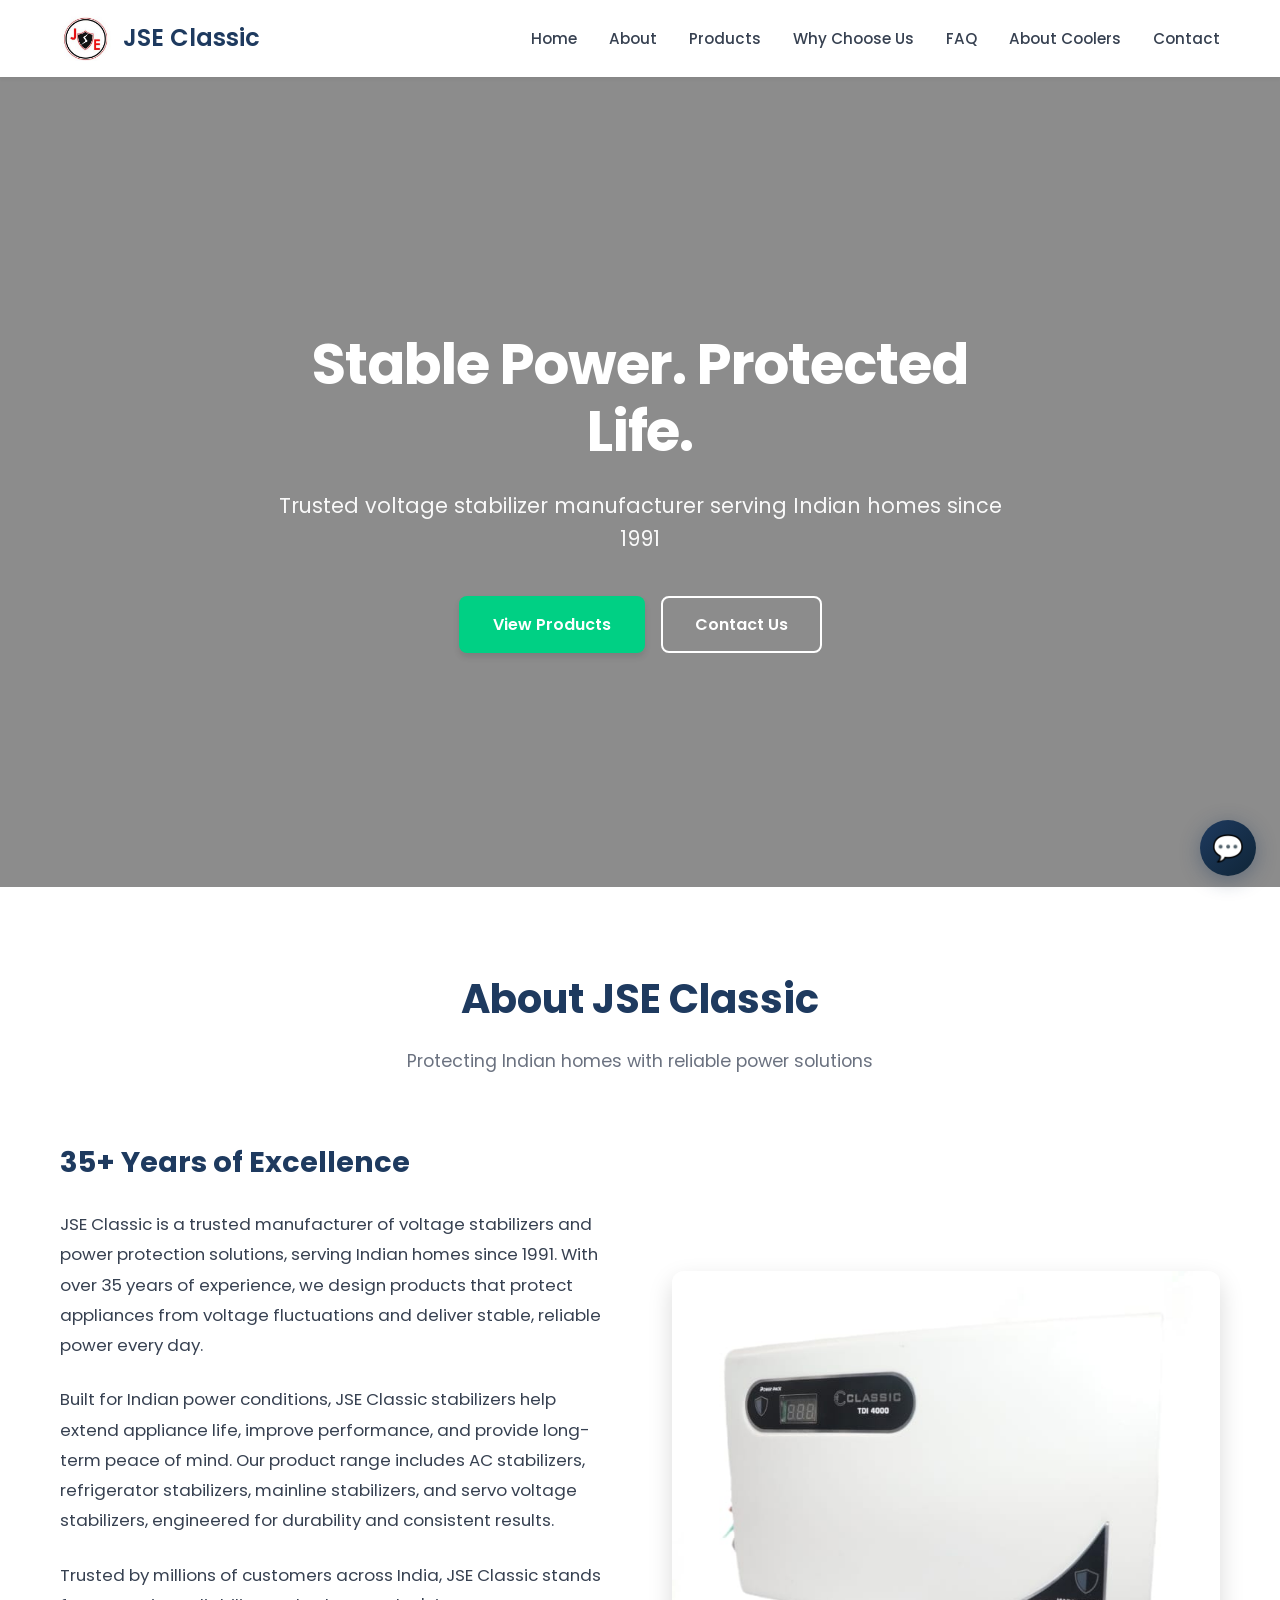
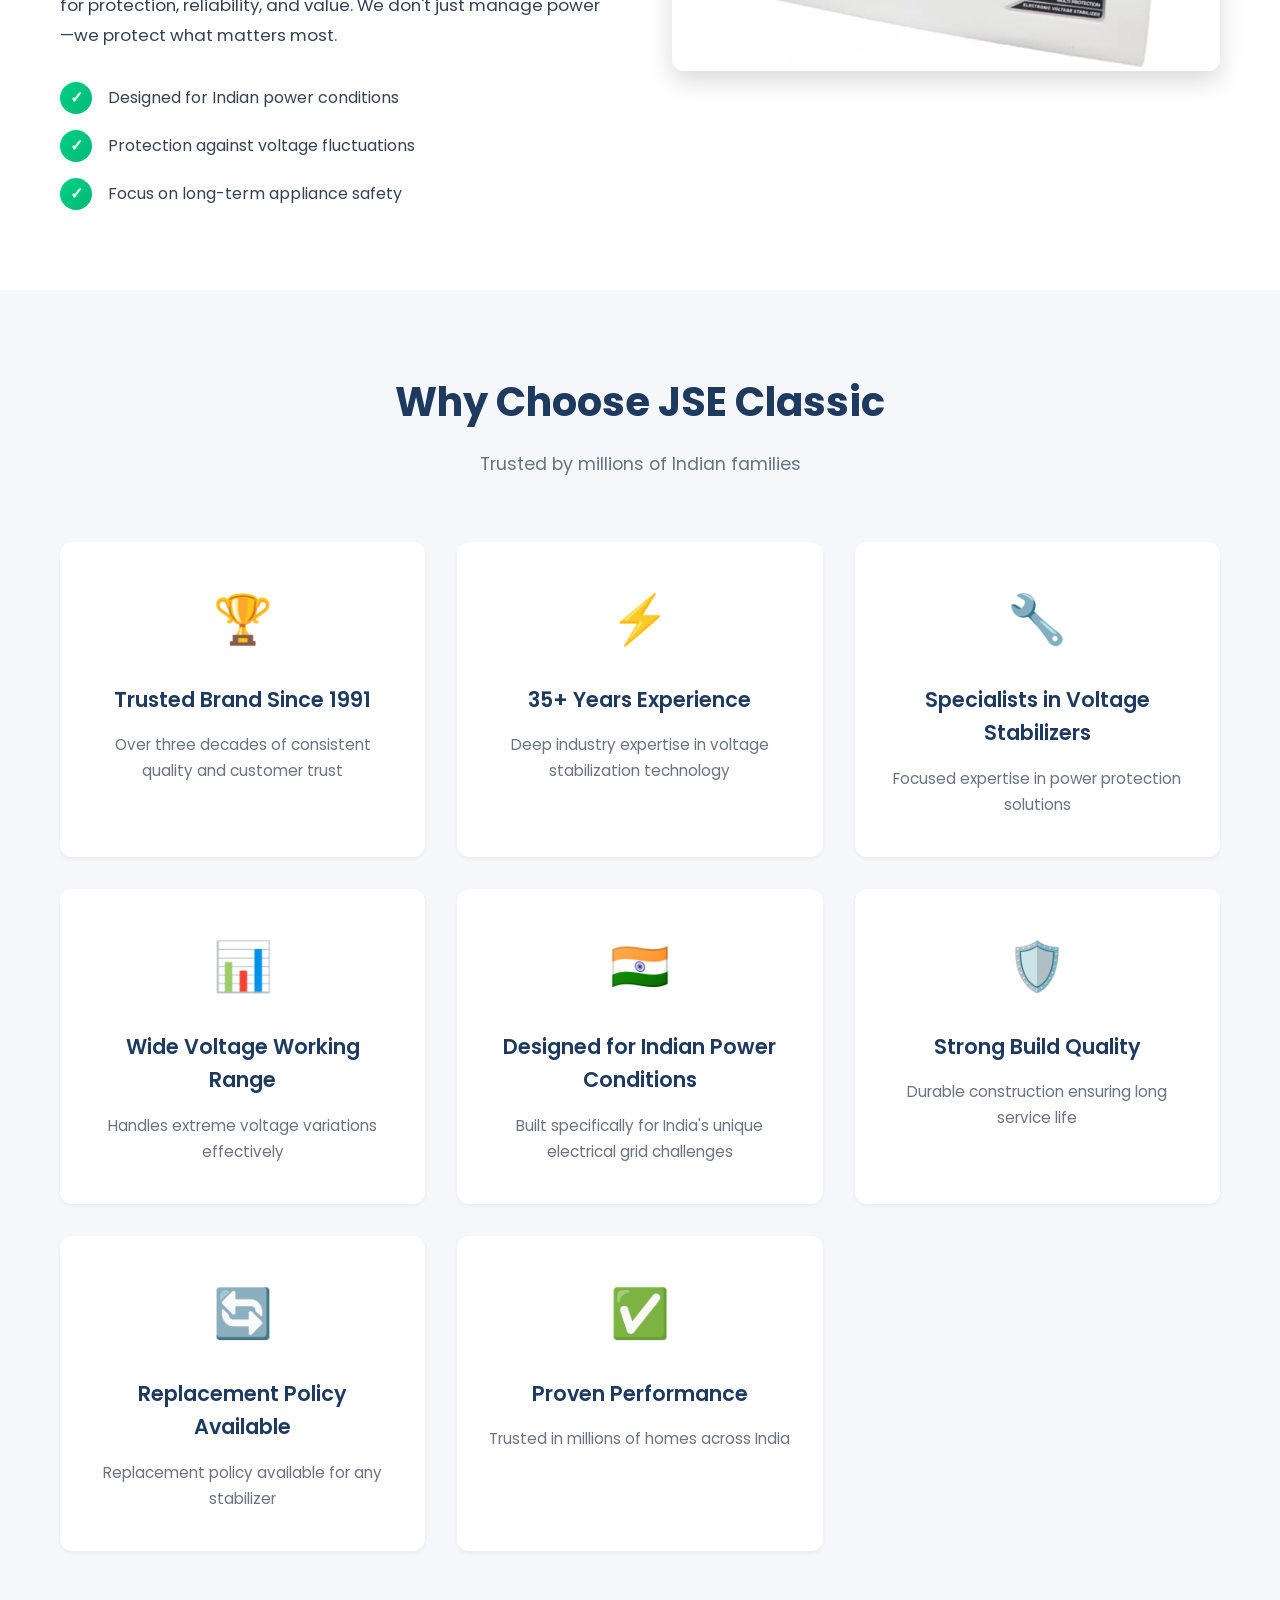
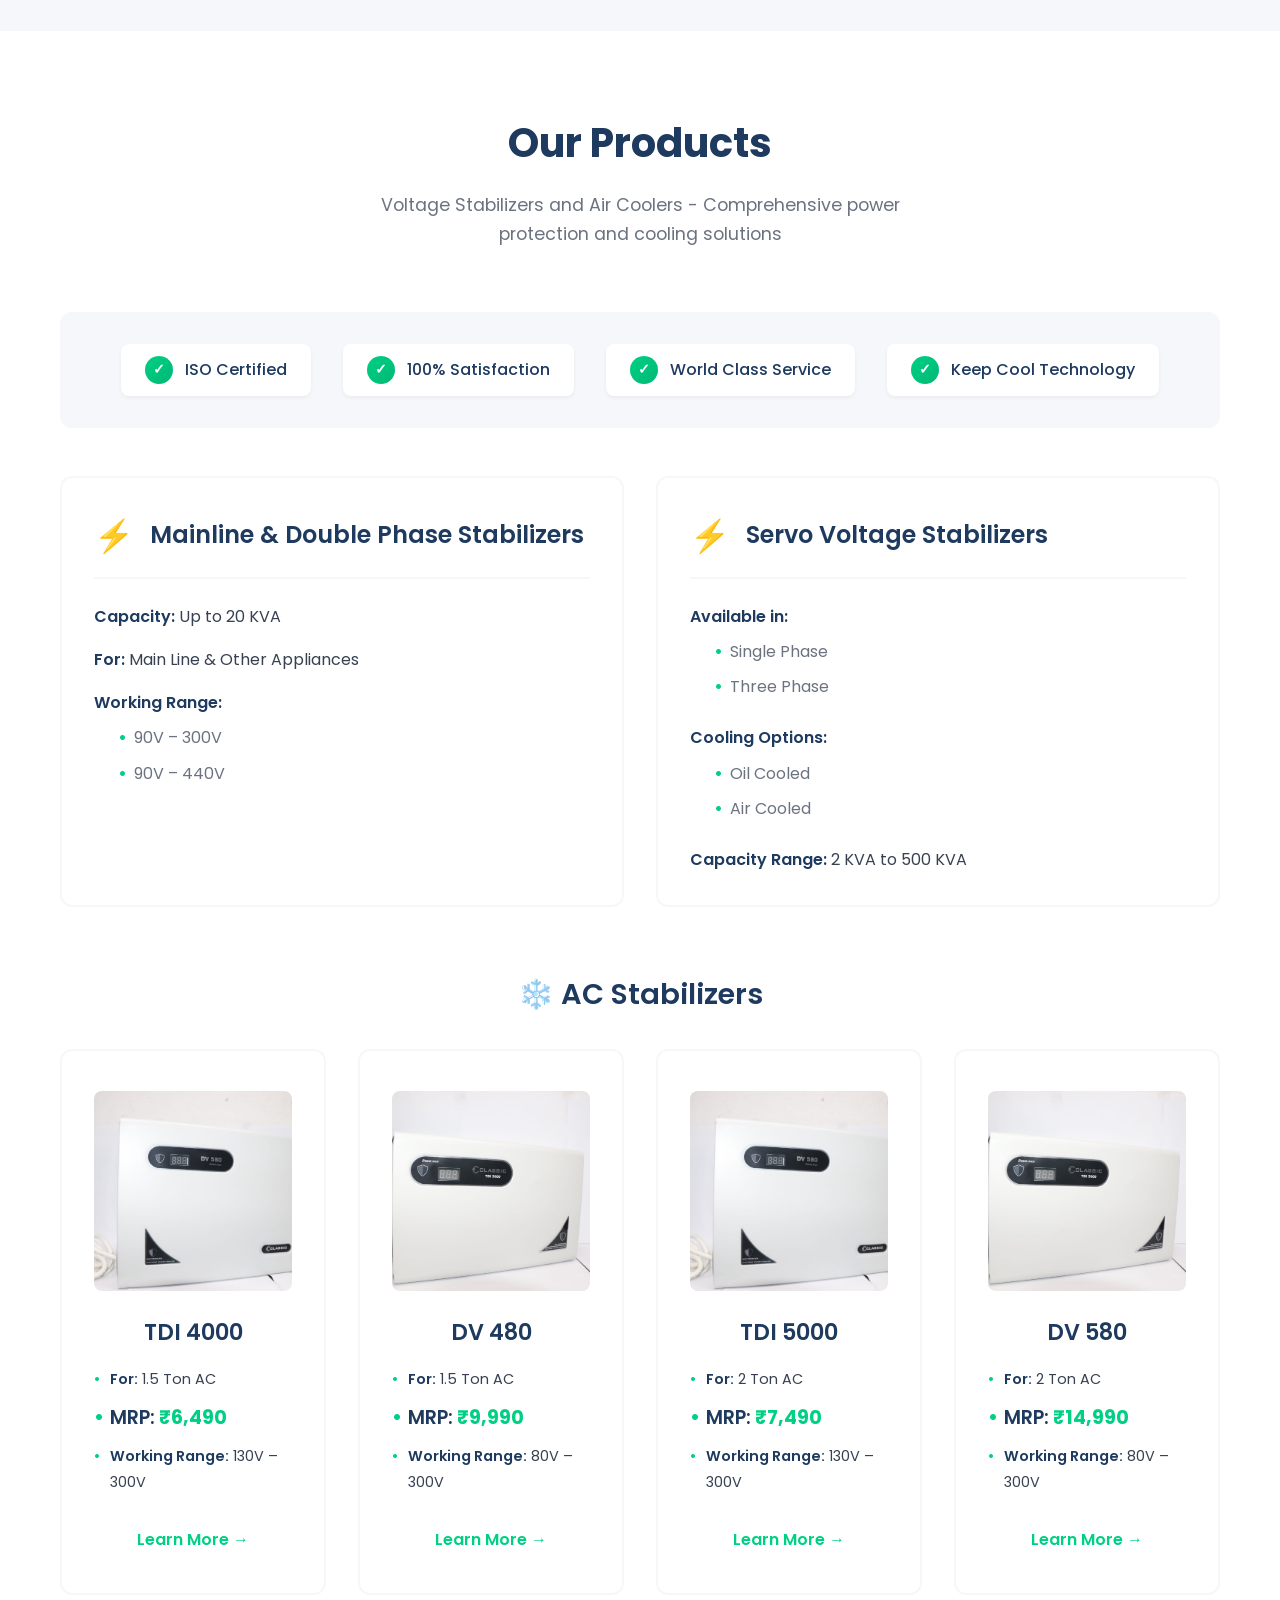
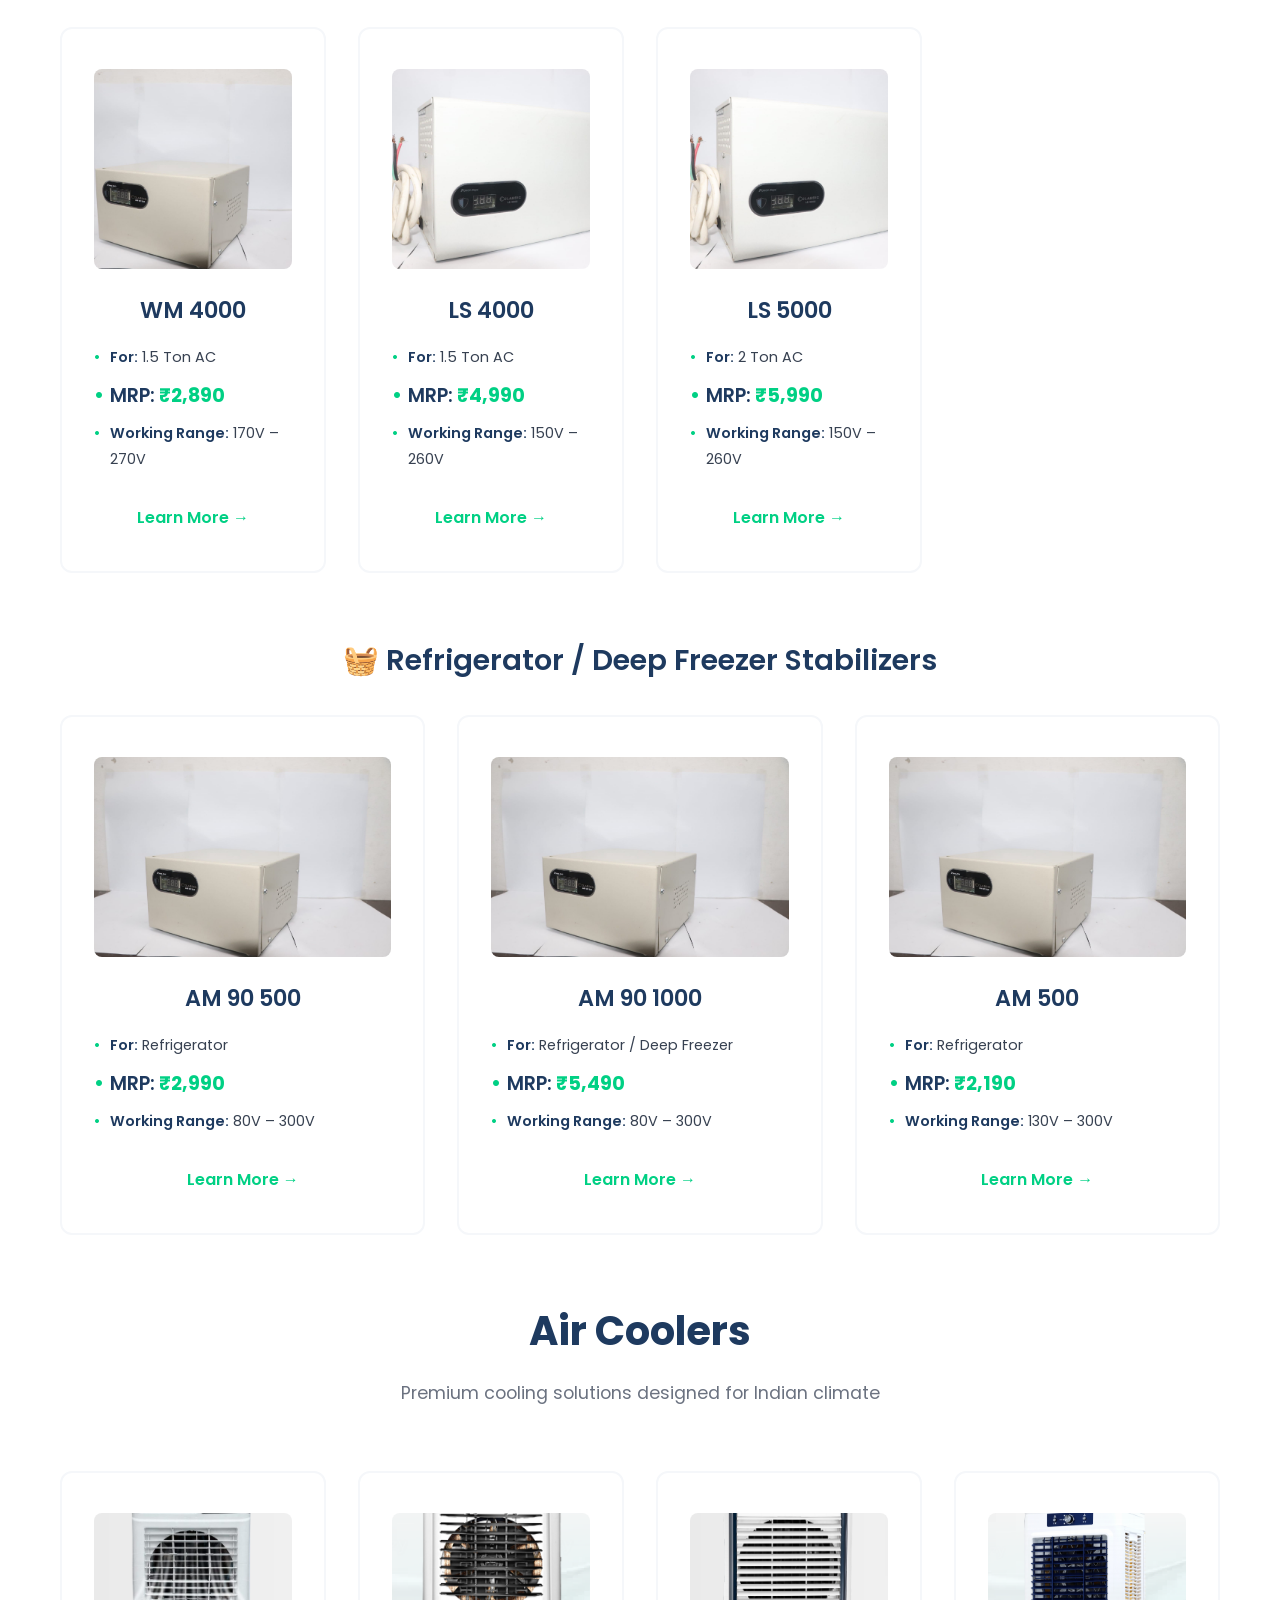
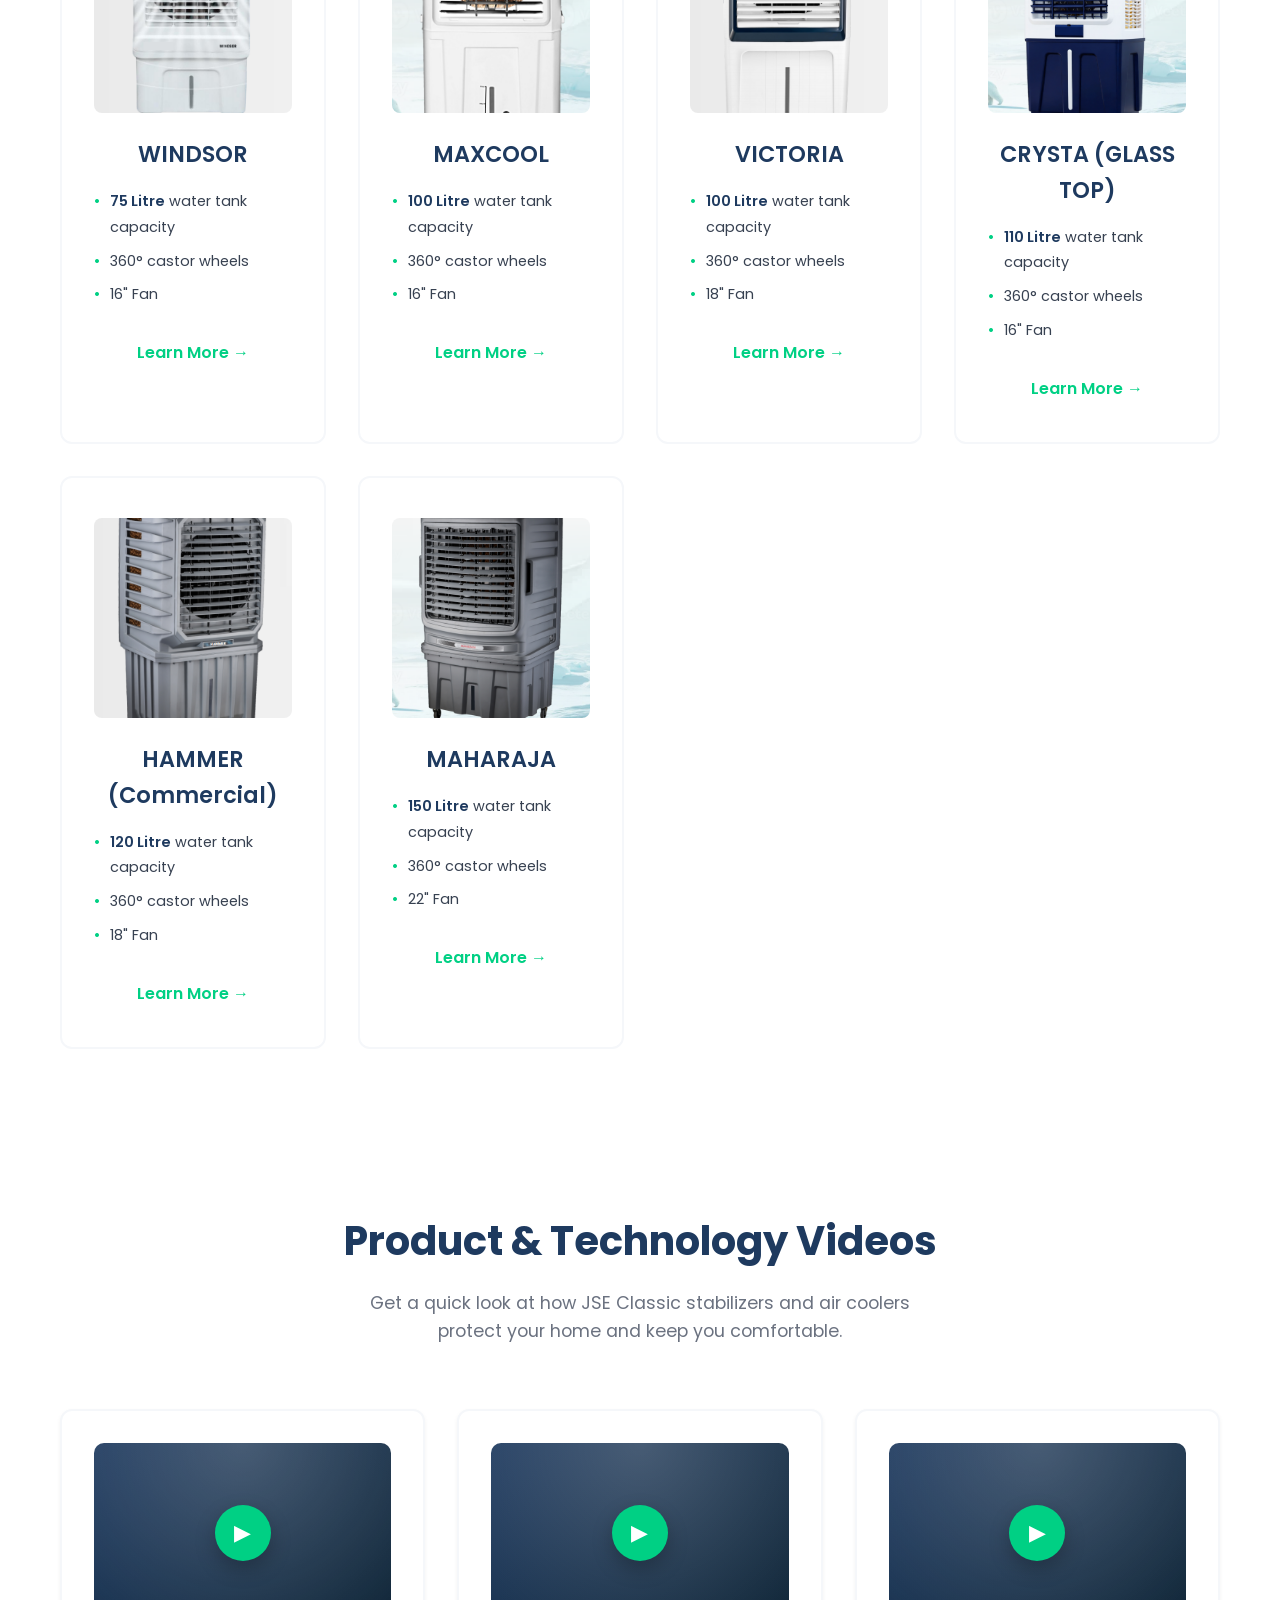
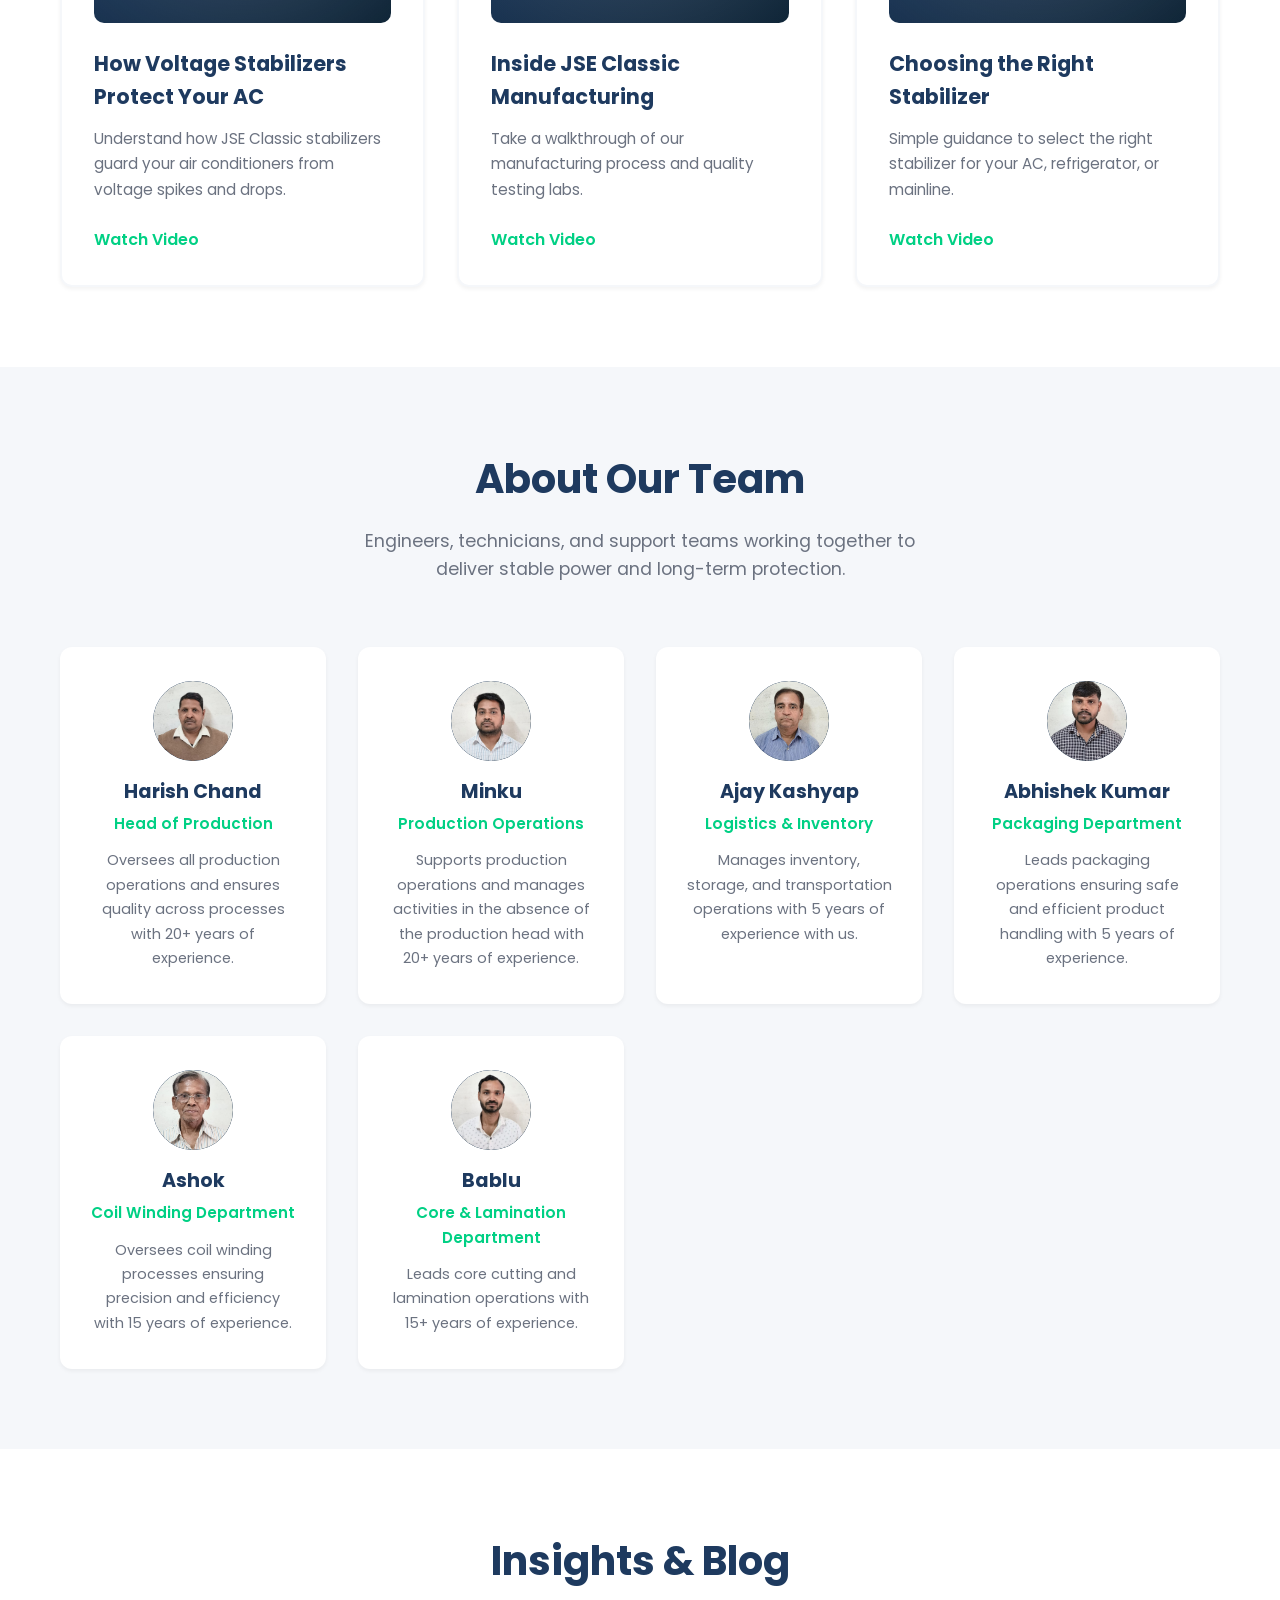
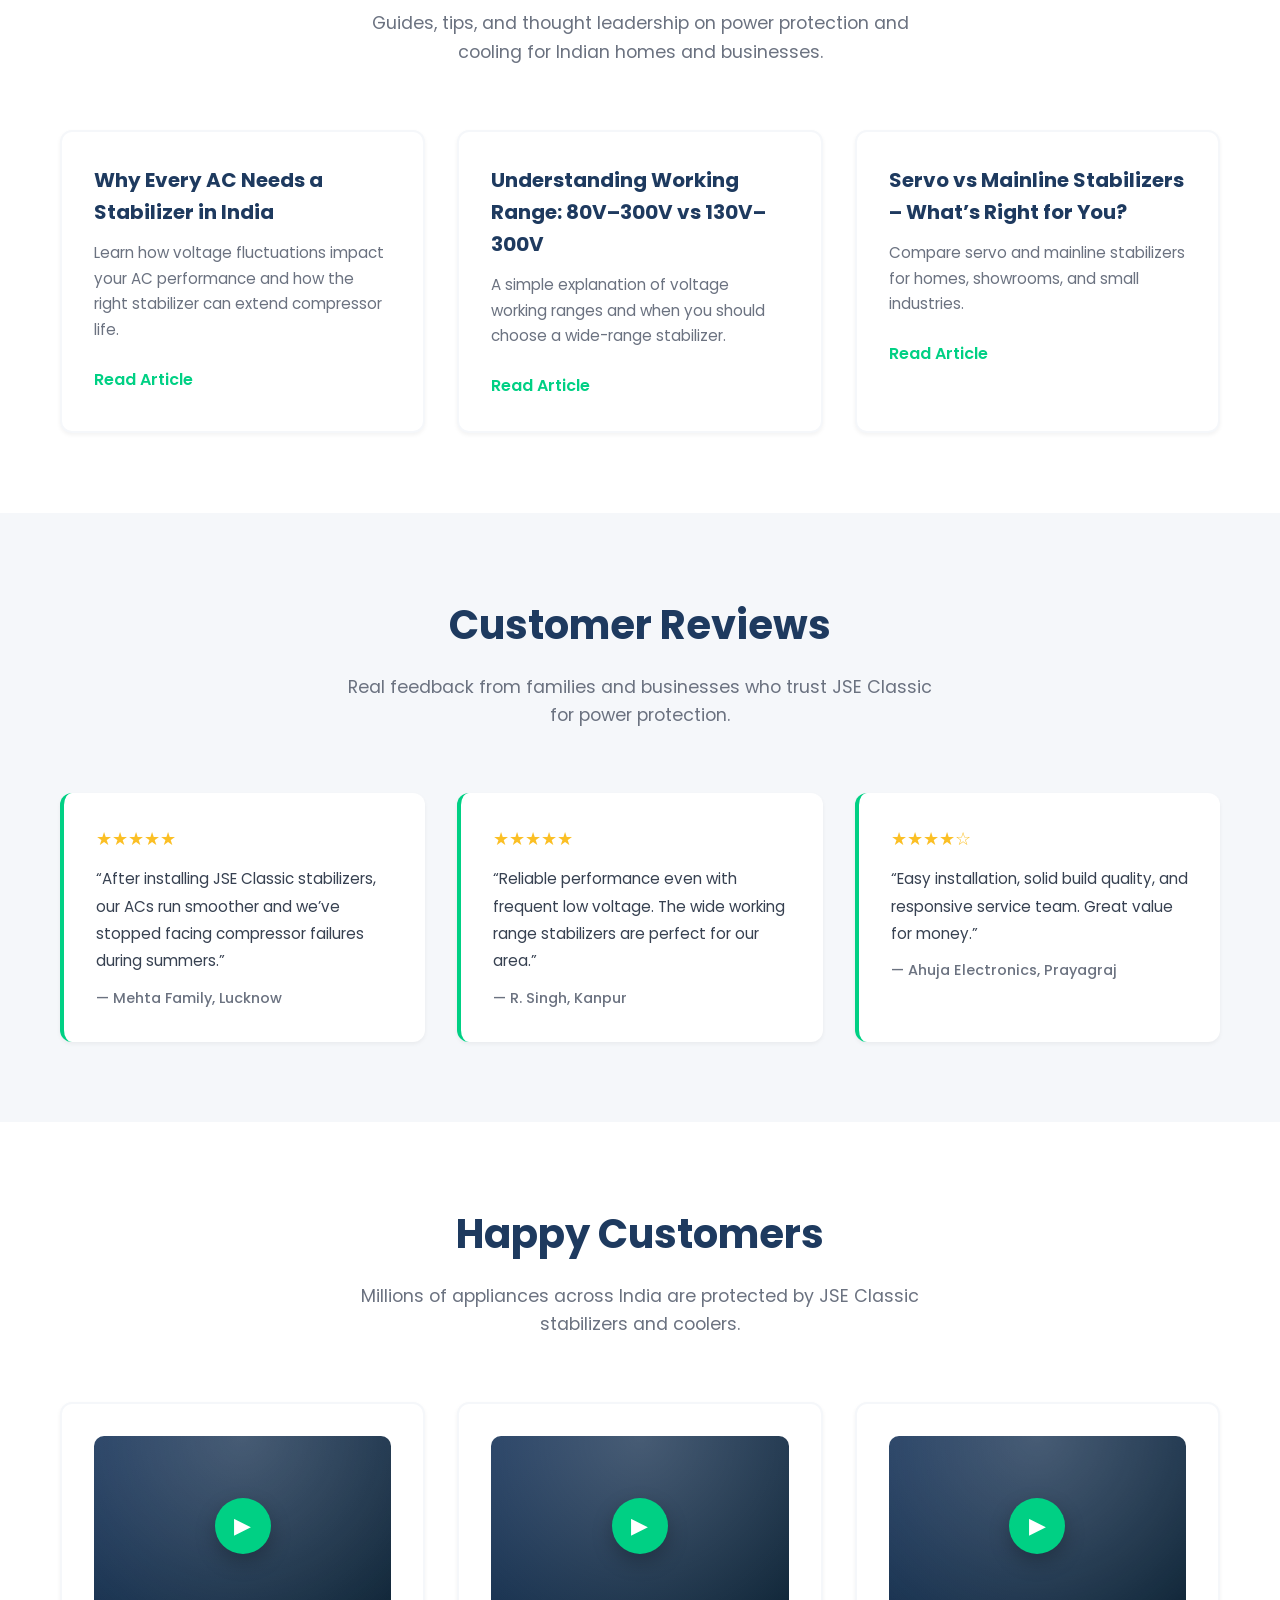
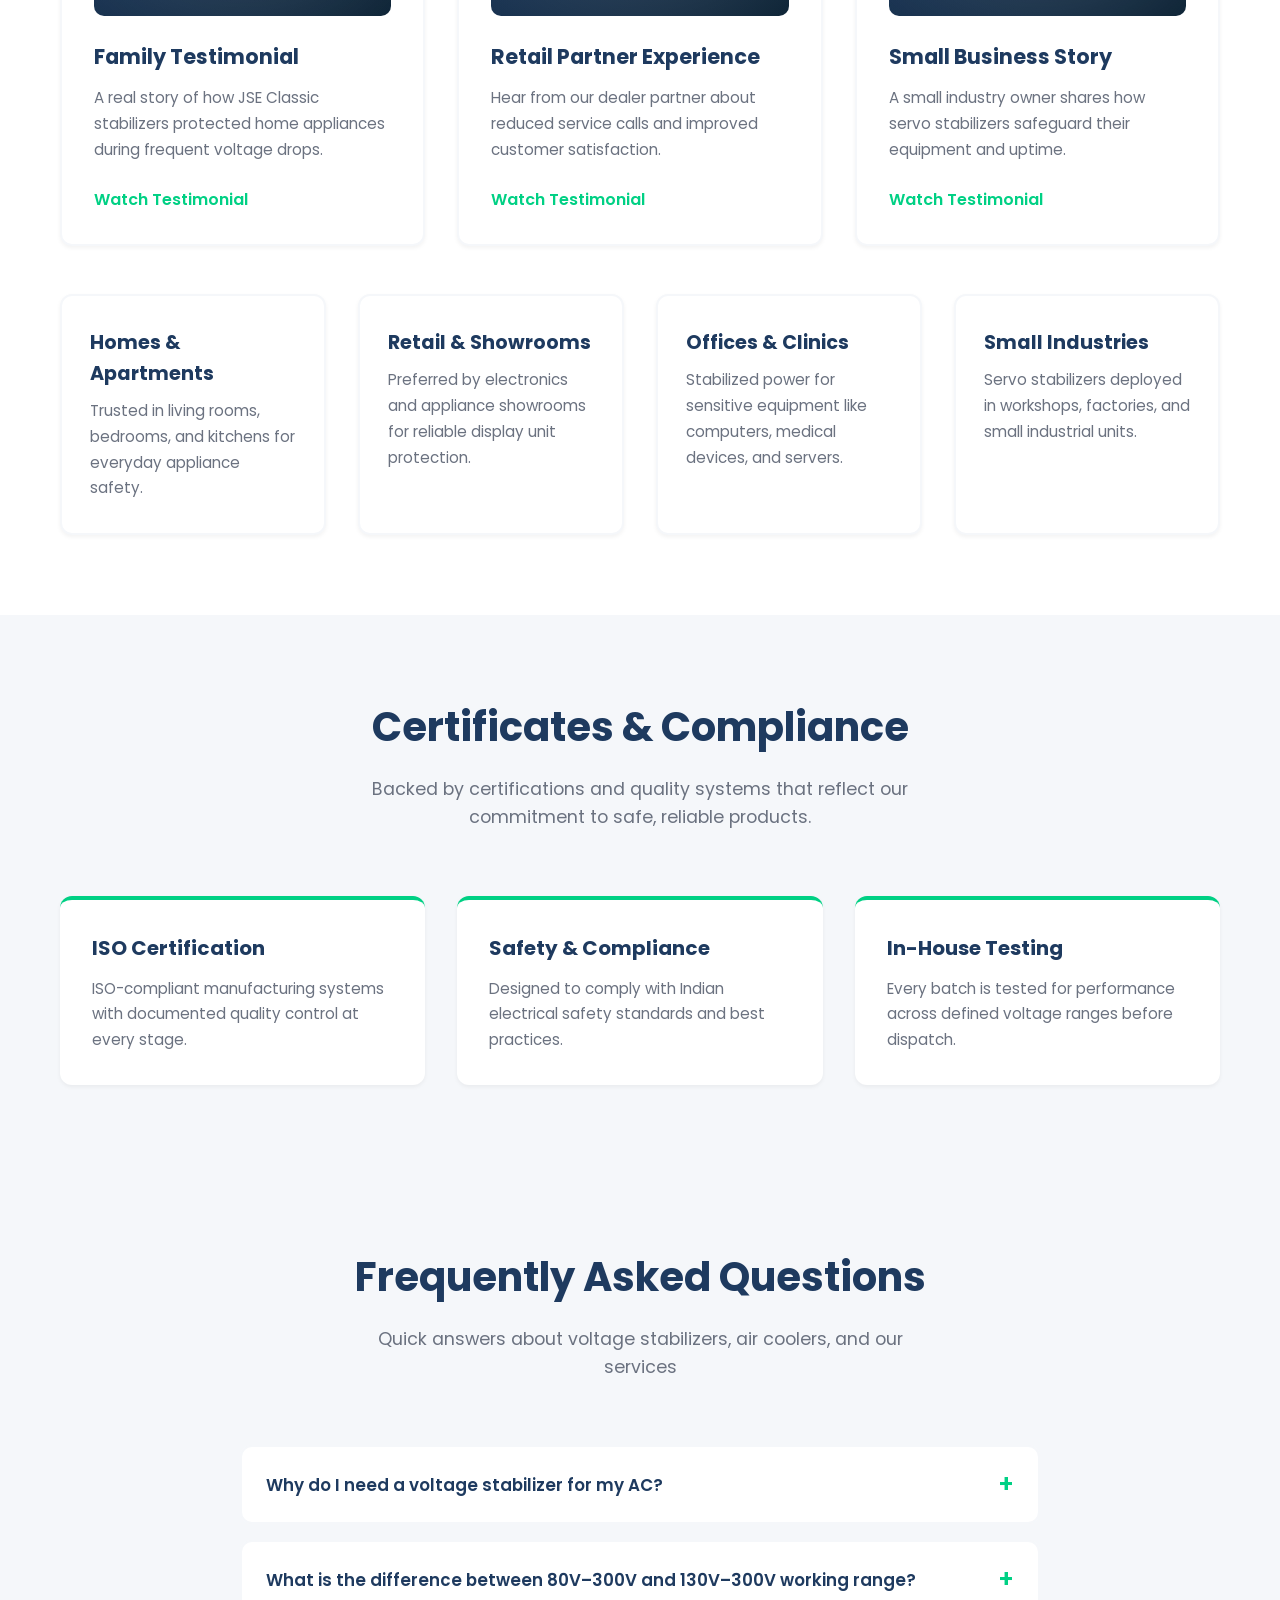
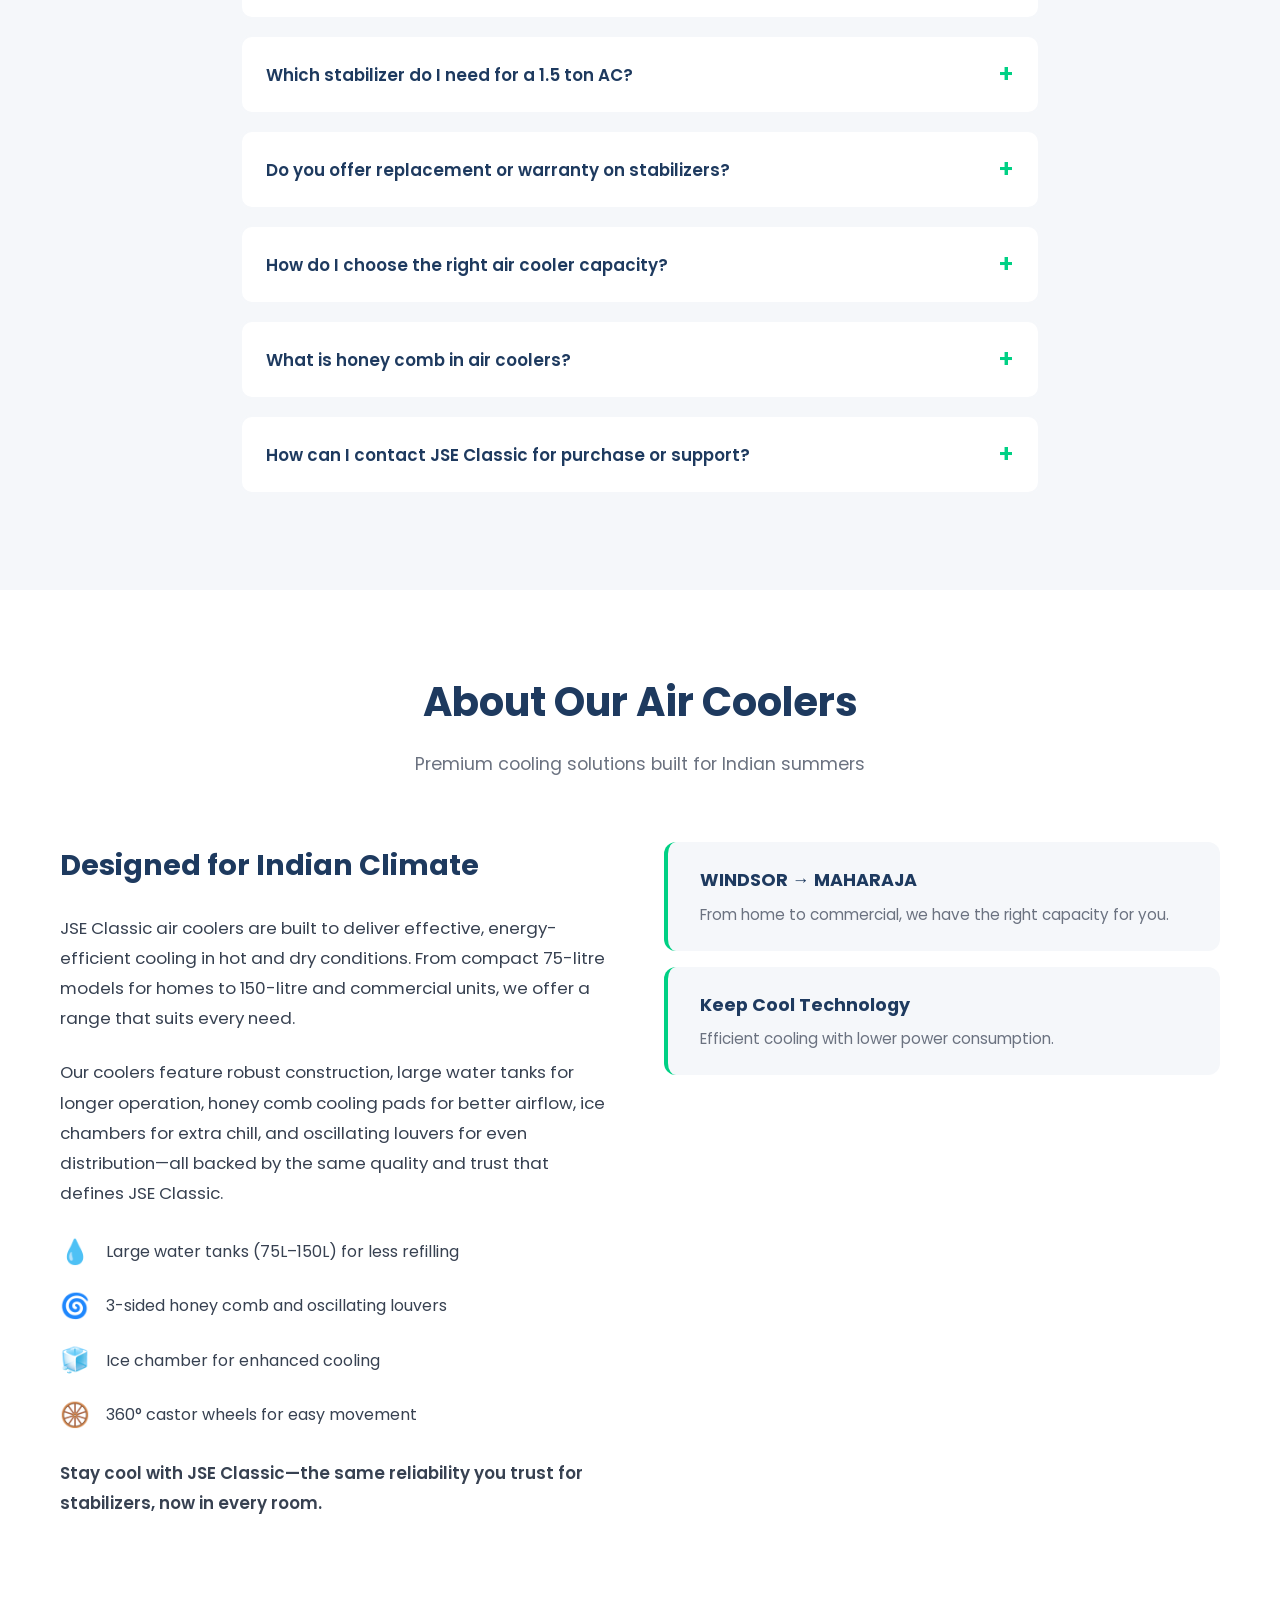
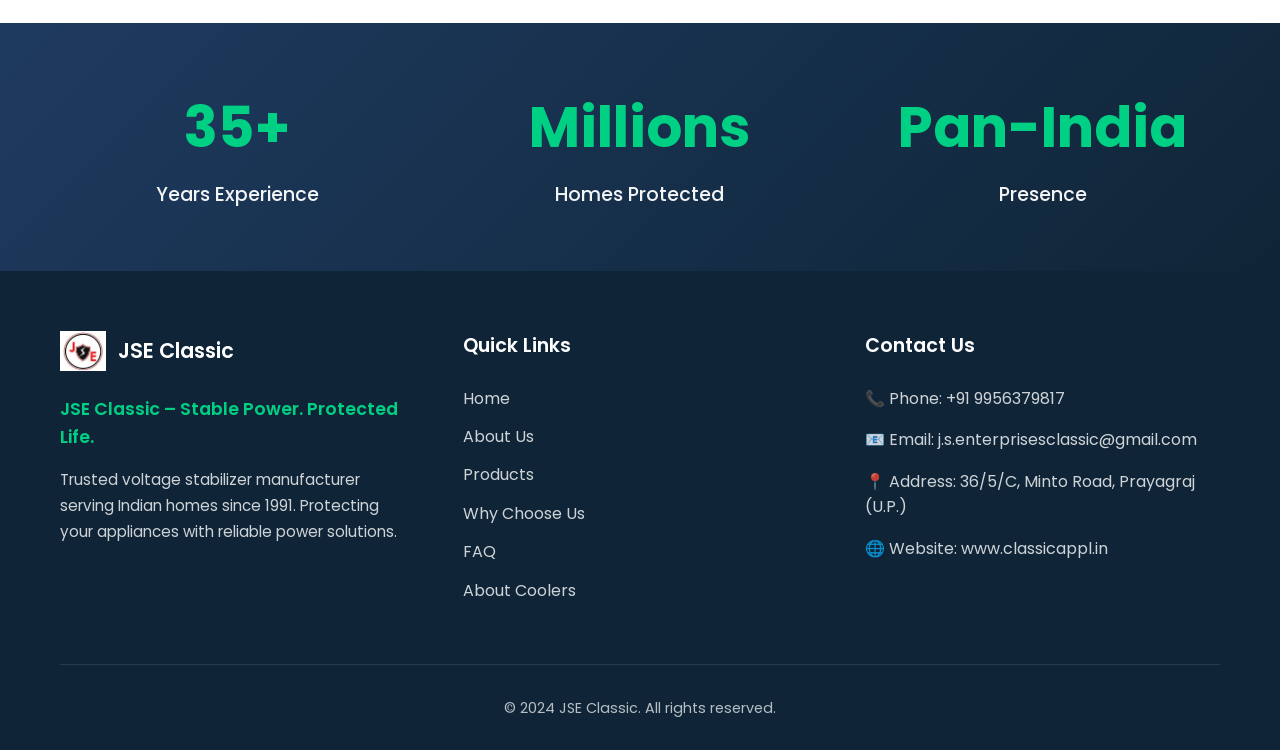
==== commit 693f18bf: "Updated contact section with single phone number and timing" ====
--- a/index.html
+++ b/index.html
@@ -963,12 +963,8 @@
                 <div class="footer-section">
                     <h4>Contact Us</h4>
                     <ul class="footer-contact">
-                        <li>📞 Phone: +91 91403 30041</li>
-                        <li>📞 Phone: +91 94510 53945</li>
-                        <li>📞 Phone: +91 93359 87539</li>
-                        <li>📞 Phone: +91 96218 15538</li>
-                        <li>📧 Email: gsiddharth833@gmail.com</li>
-                        <li>📧 Email: Contact@classicappl.in</li>
+                        <li>📞 Phone: +91 9956379817</li>
+                        <li>📧 Email: j.s.enterprisesclassic@gmail.com</li>
                         <li>📍 Address: 36/5/C, Minto Road, Prayagraj (U.P.)</li>
                         <li>🌐 Website: www.classicappl.in</li>
                     </ul>
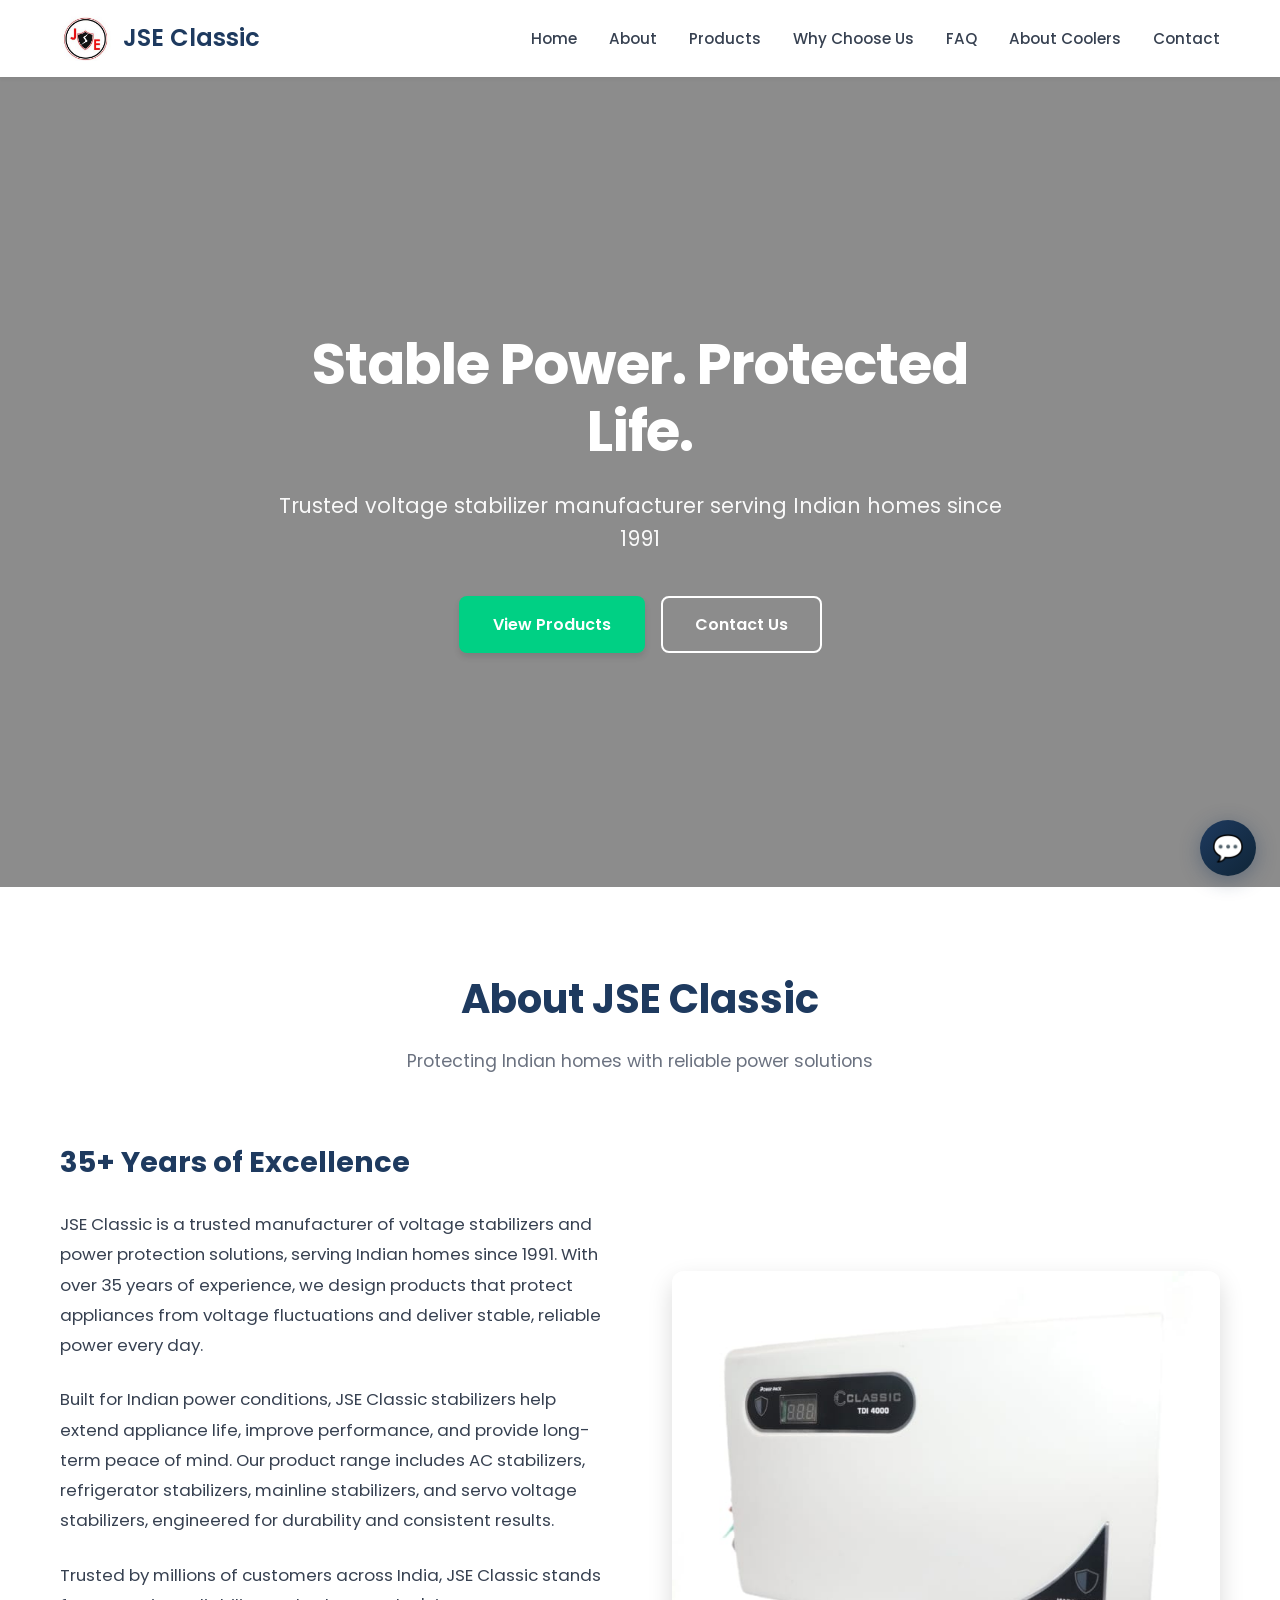
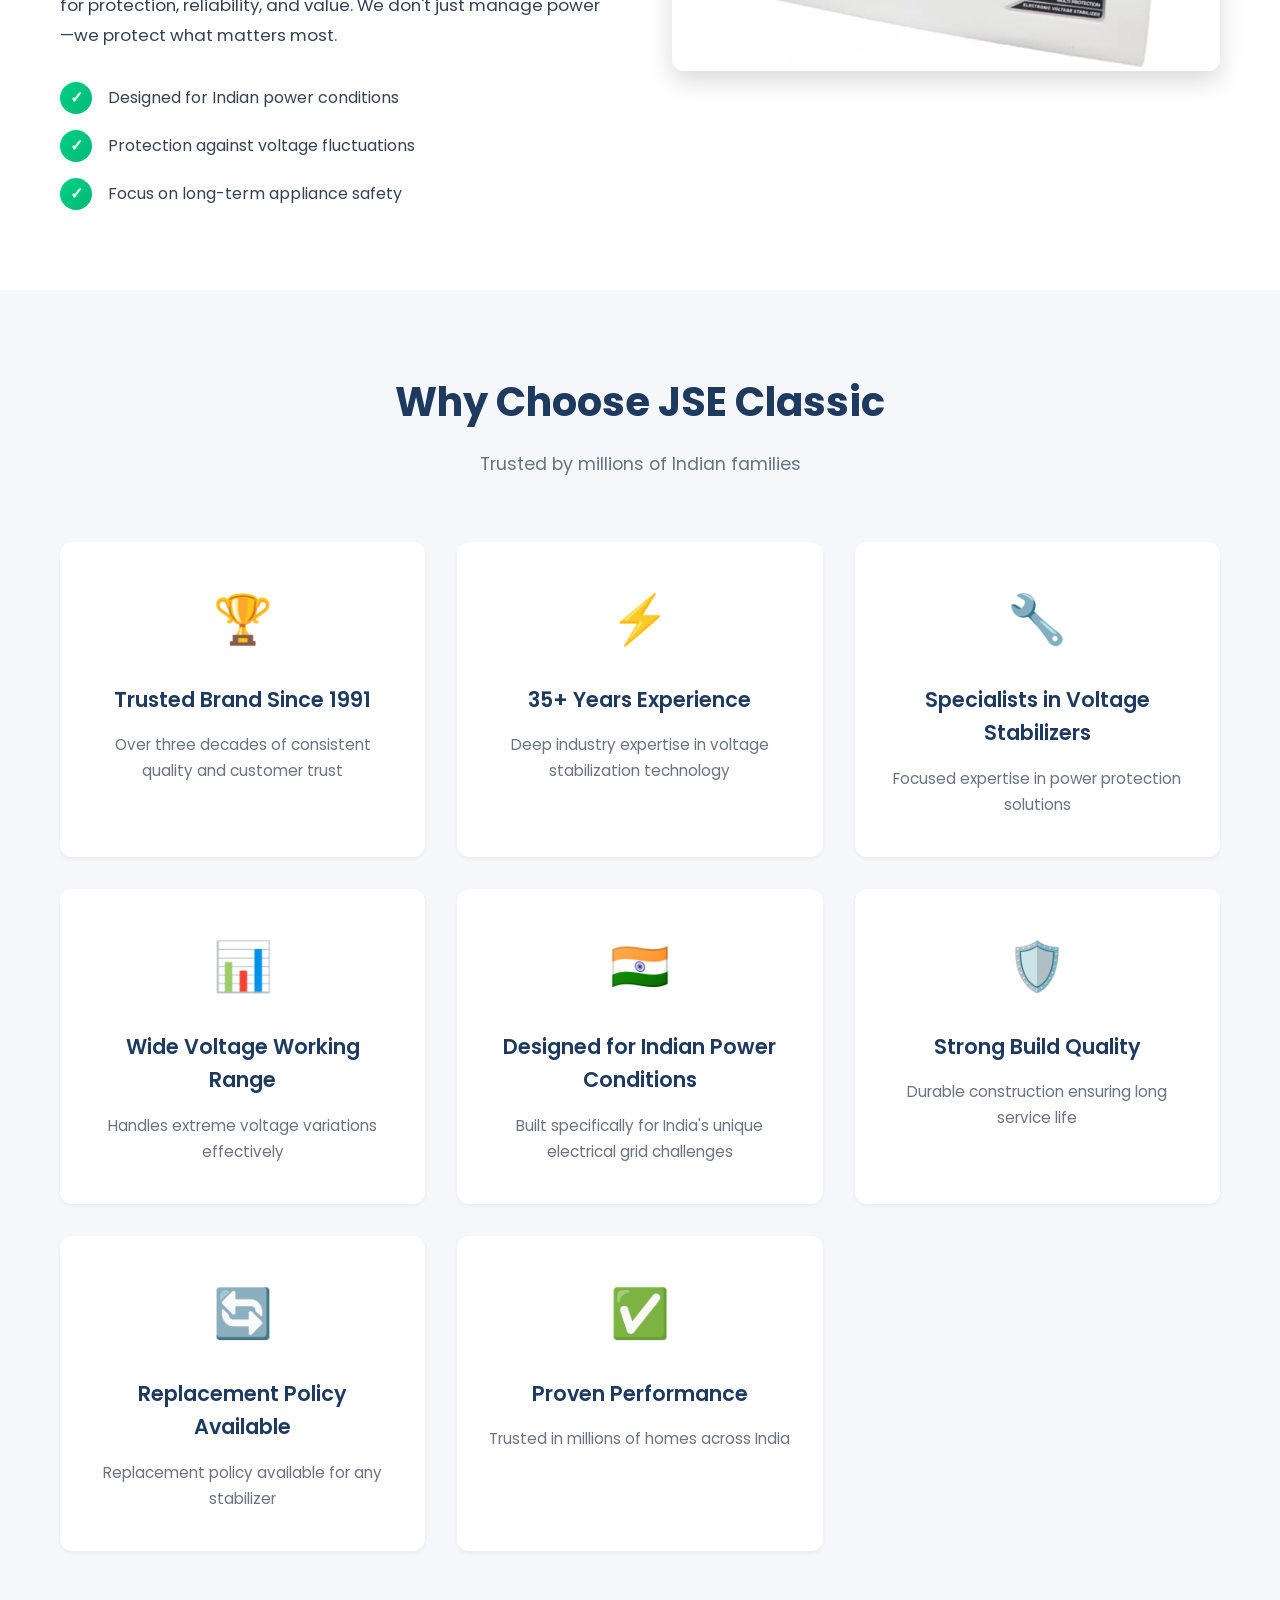
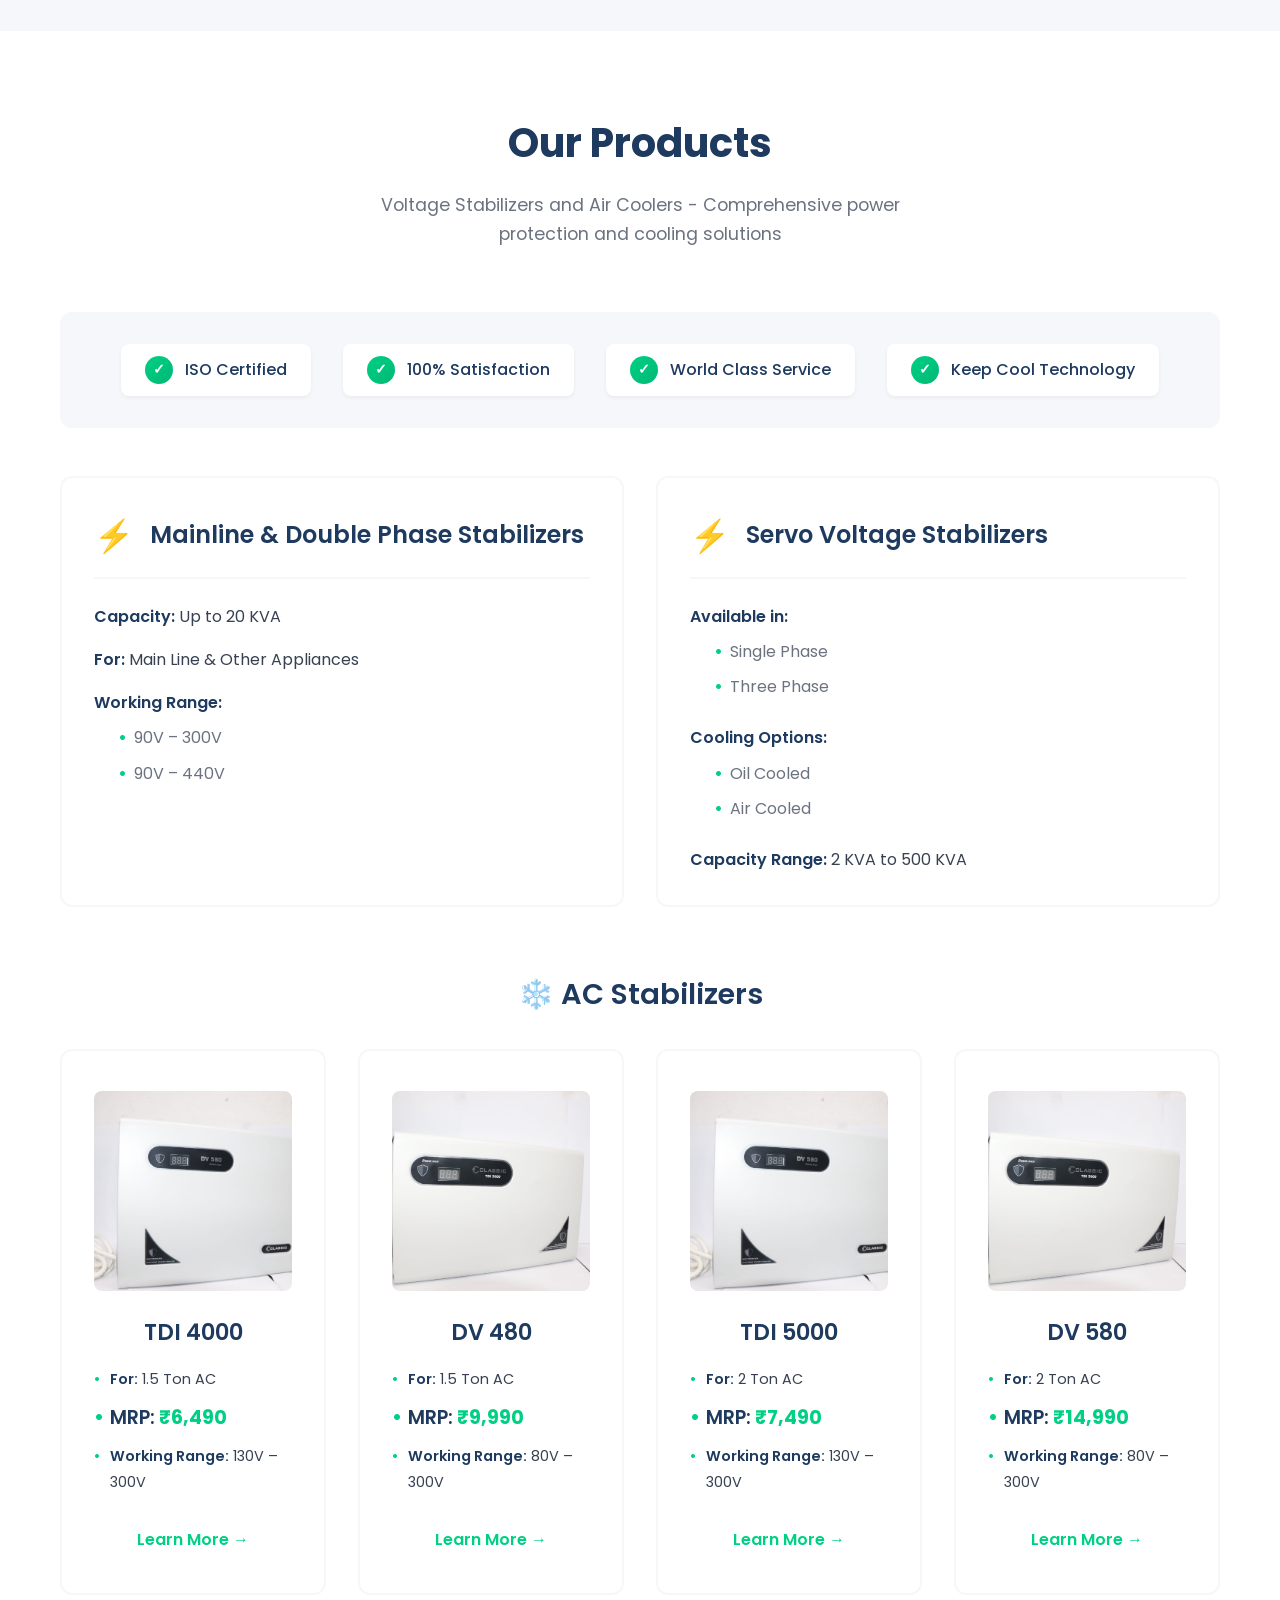
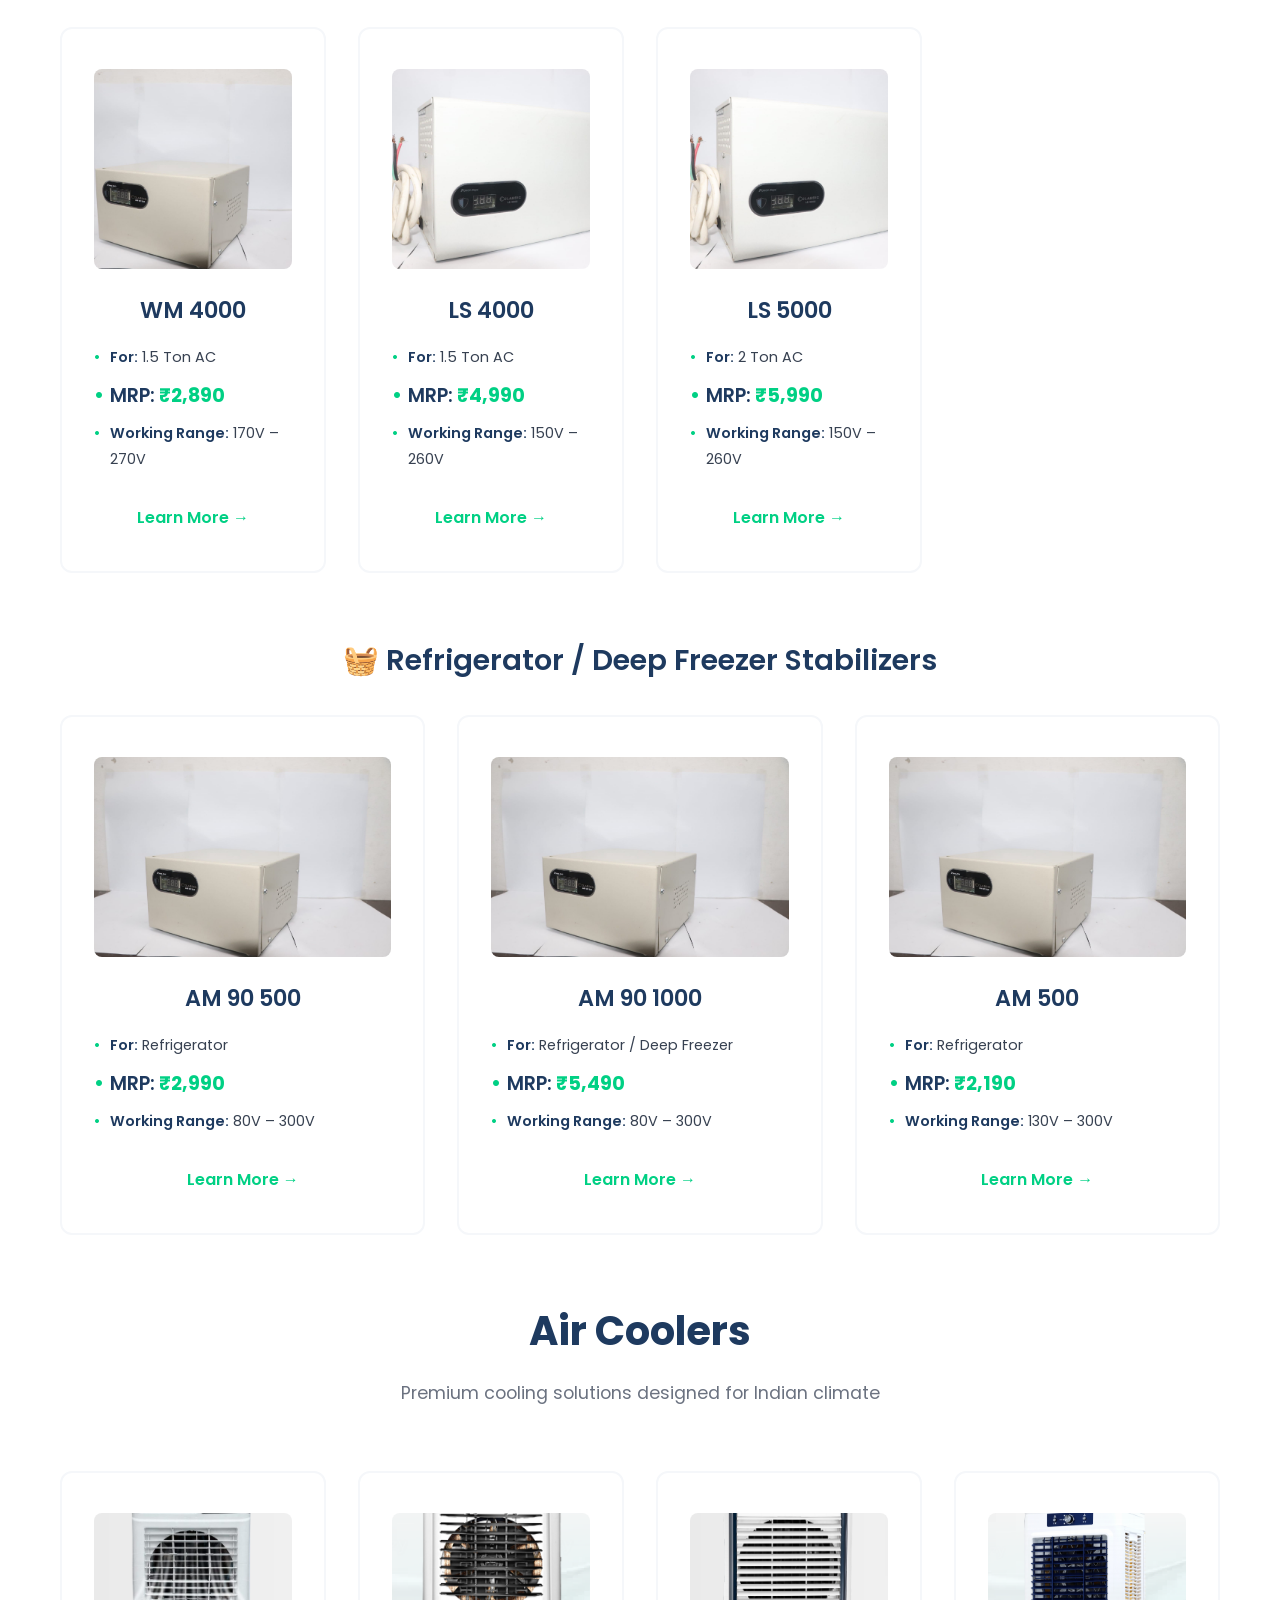
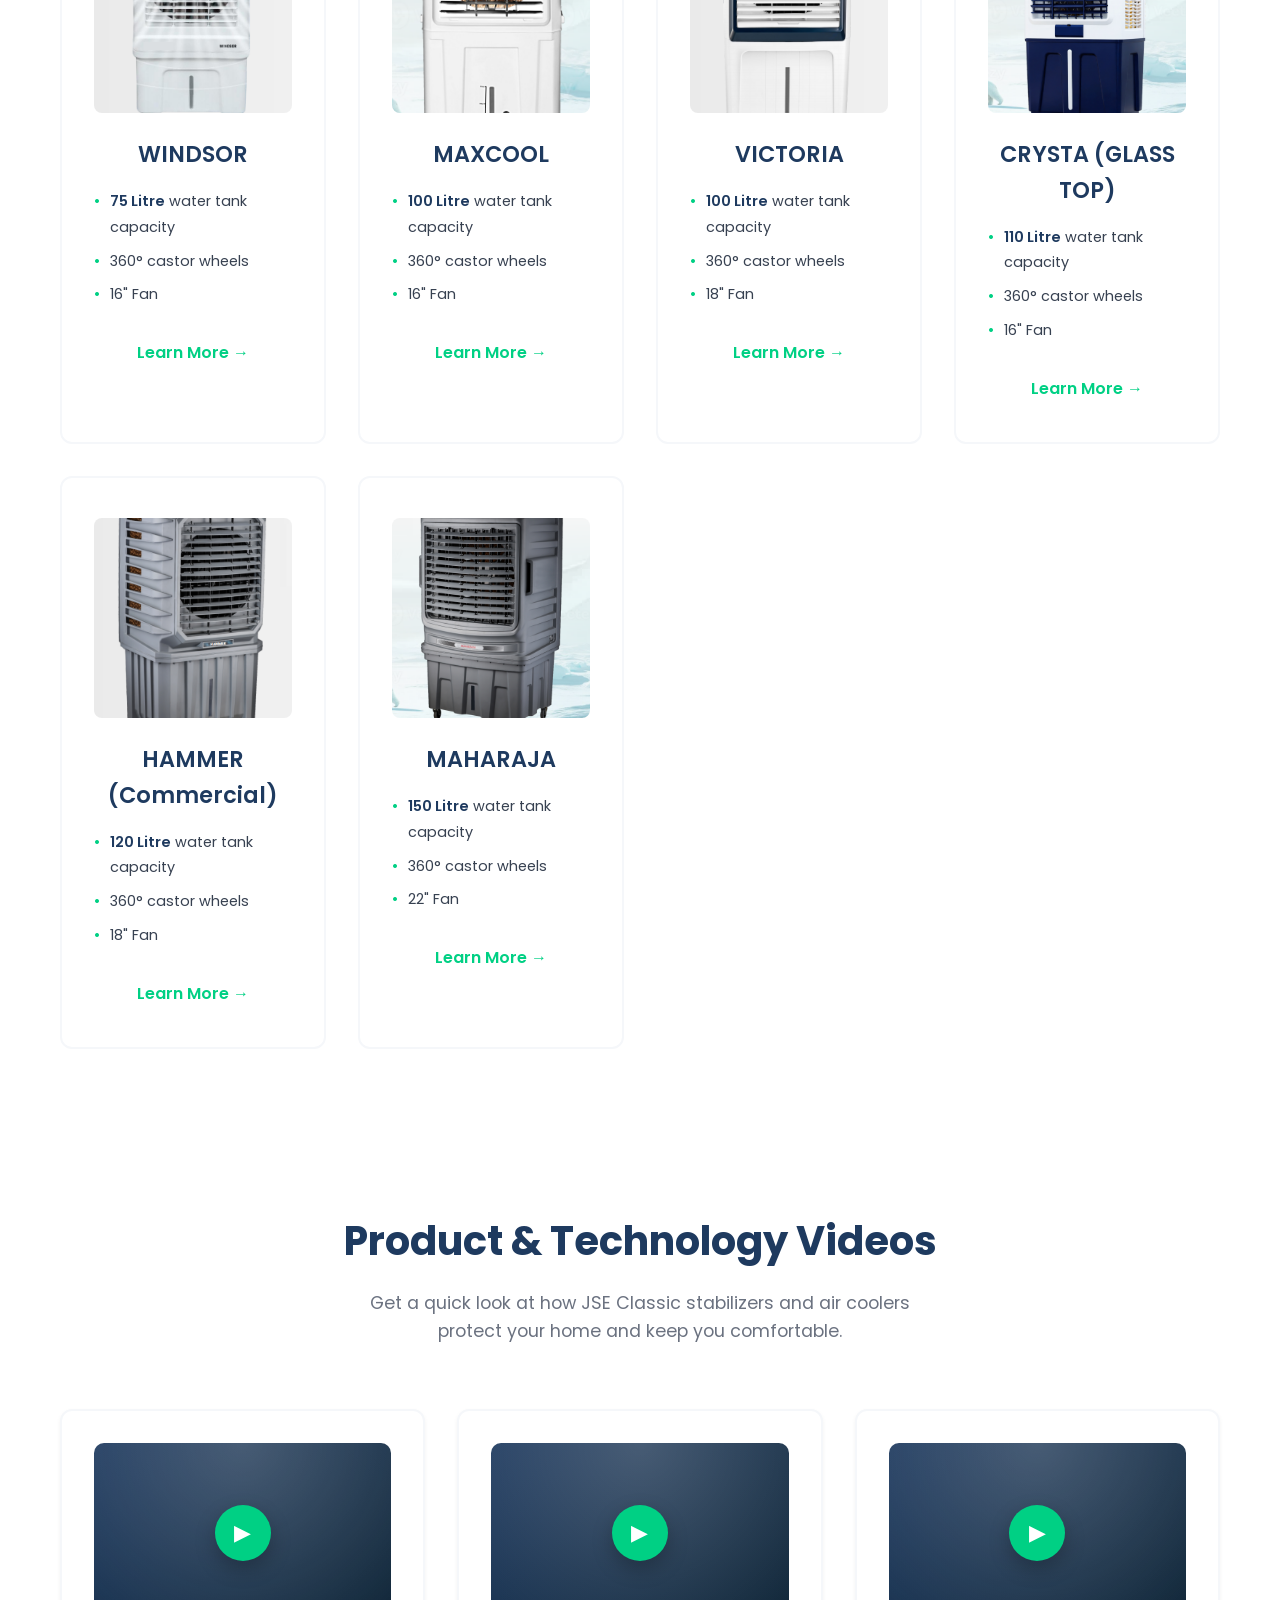
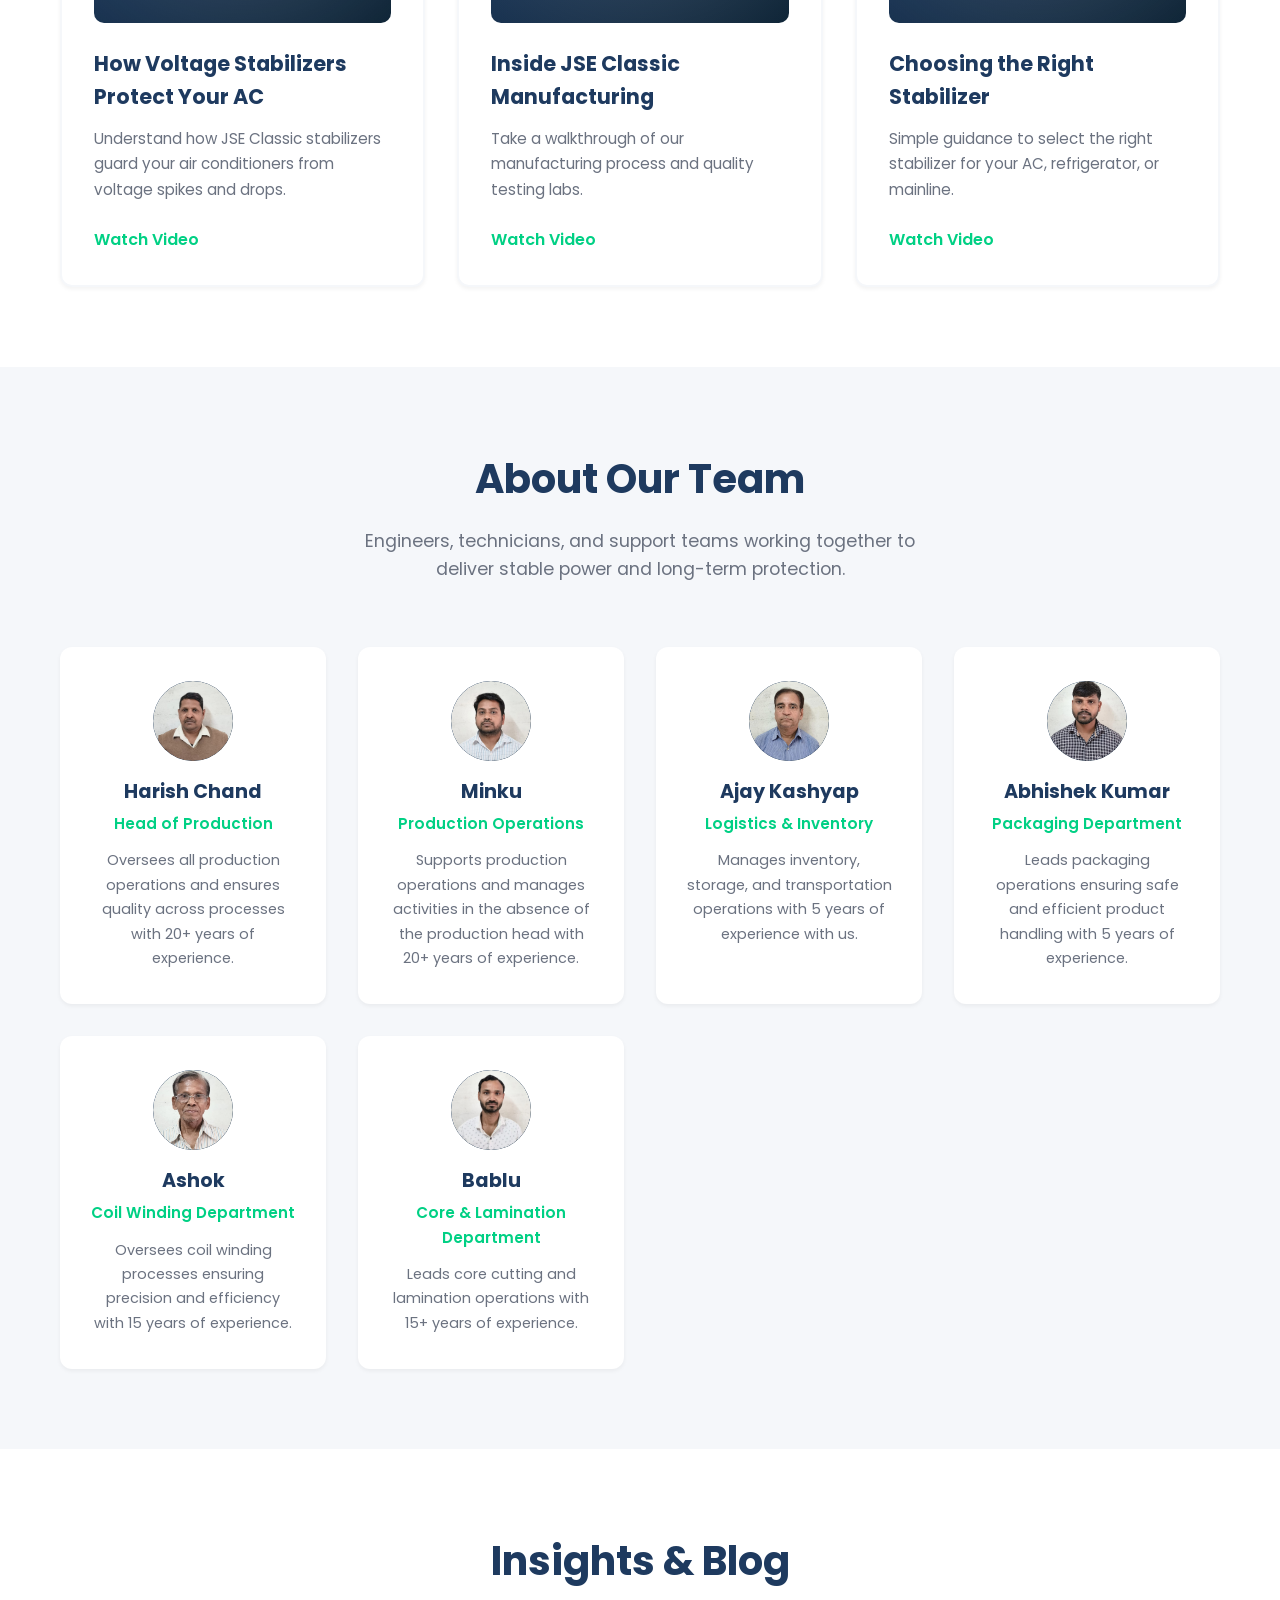
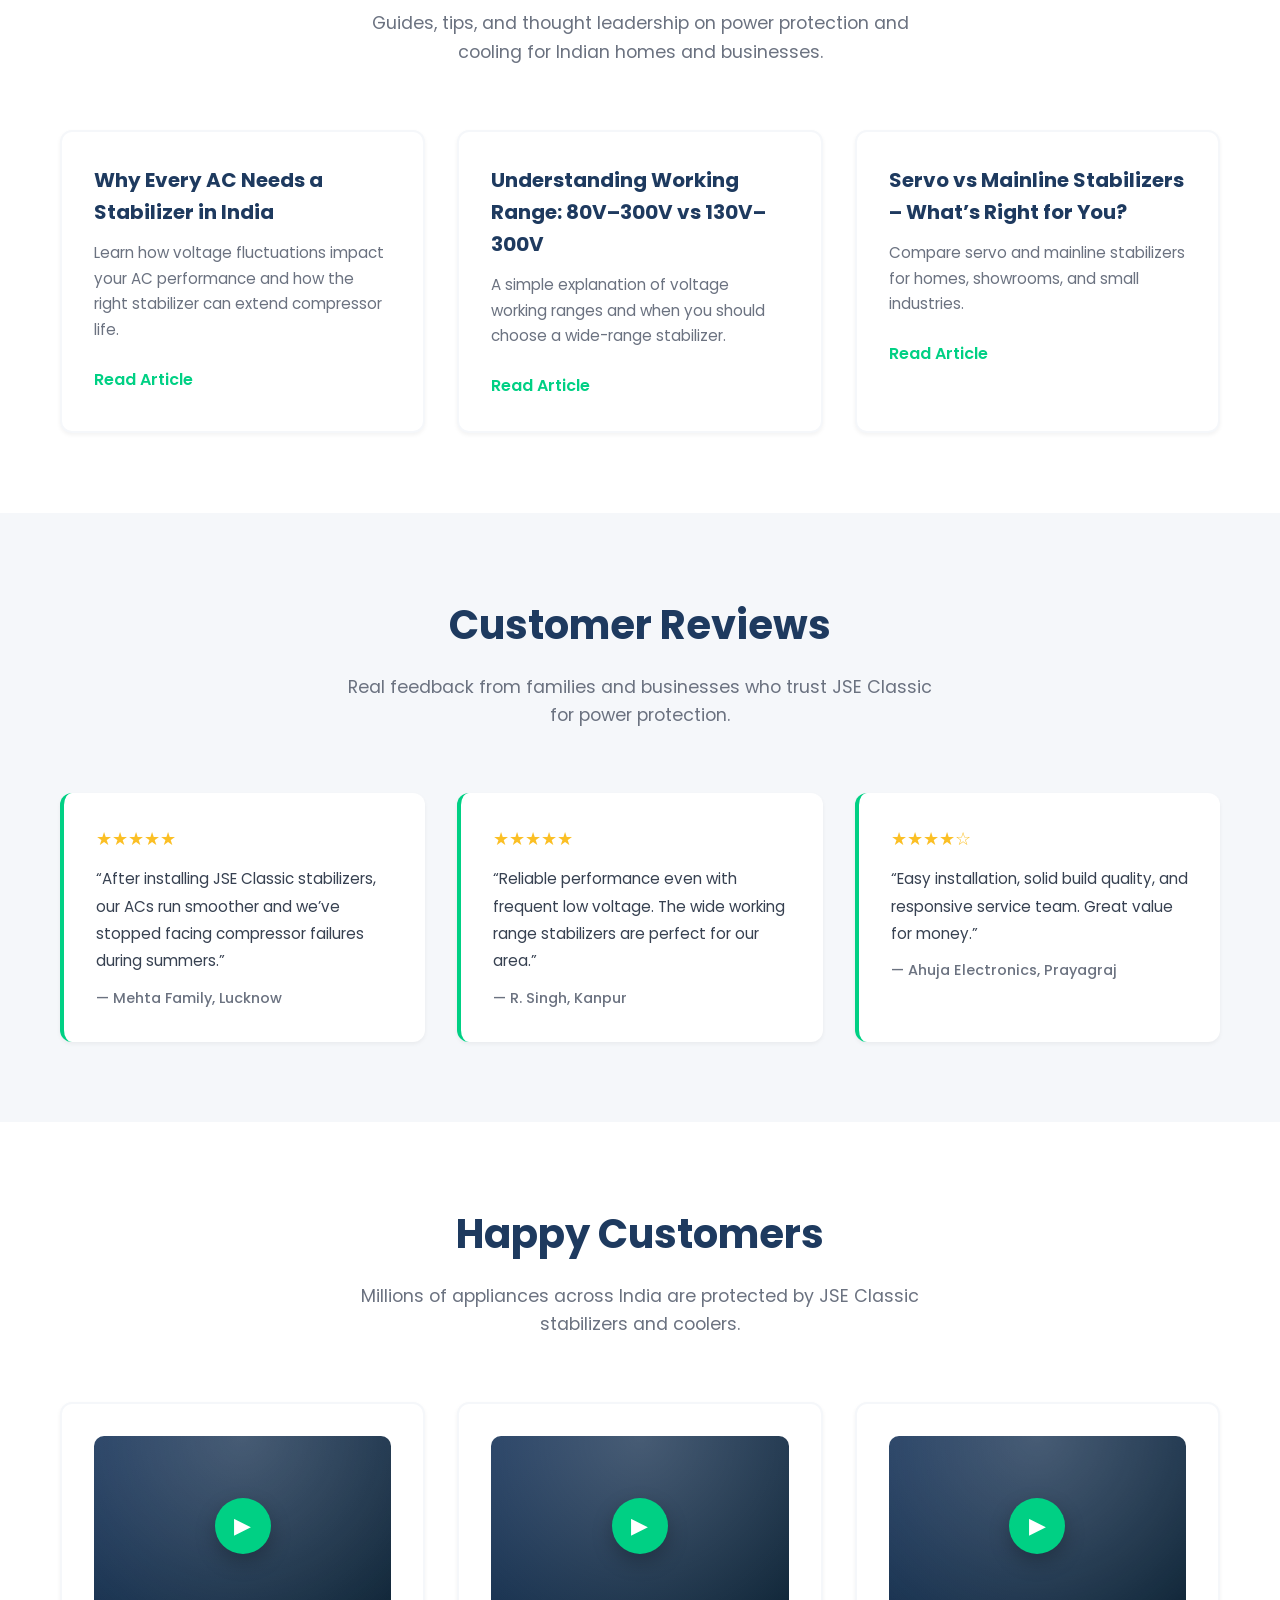
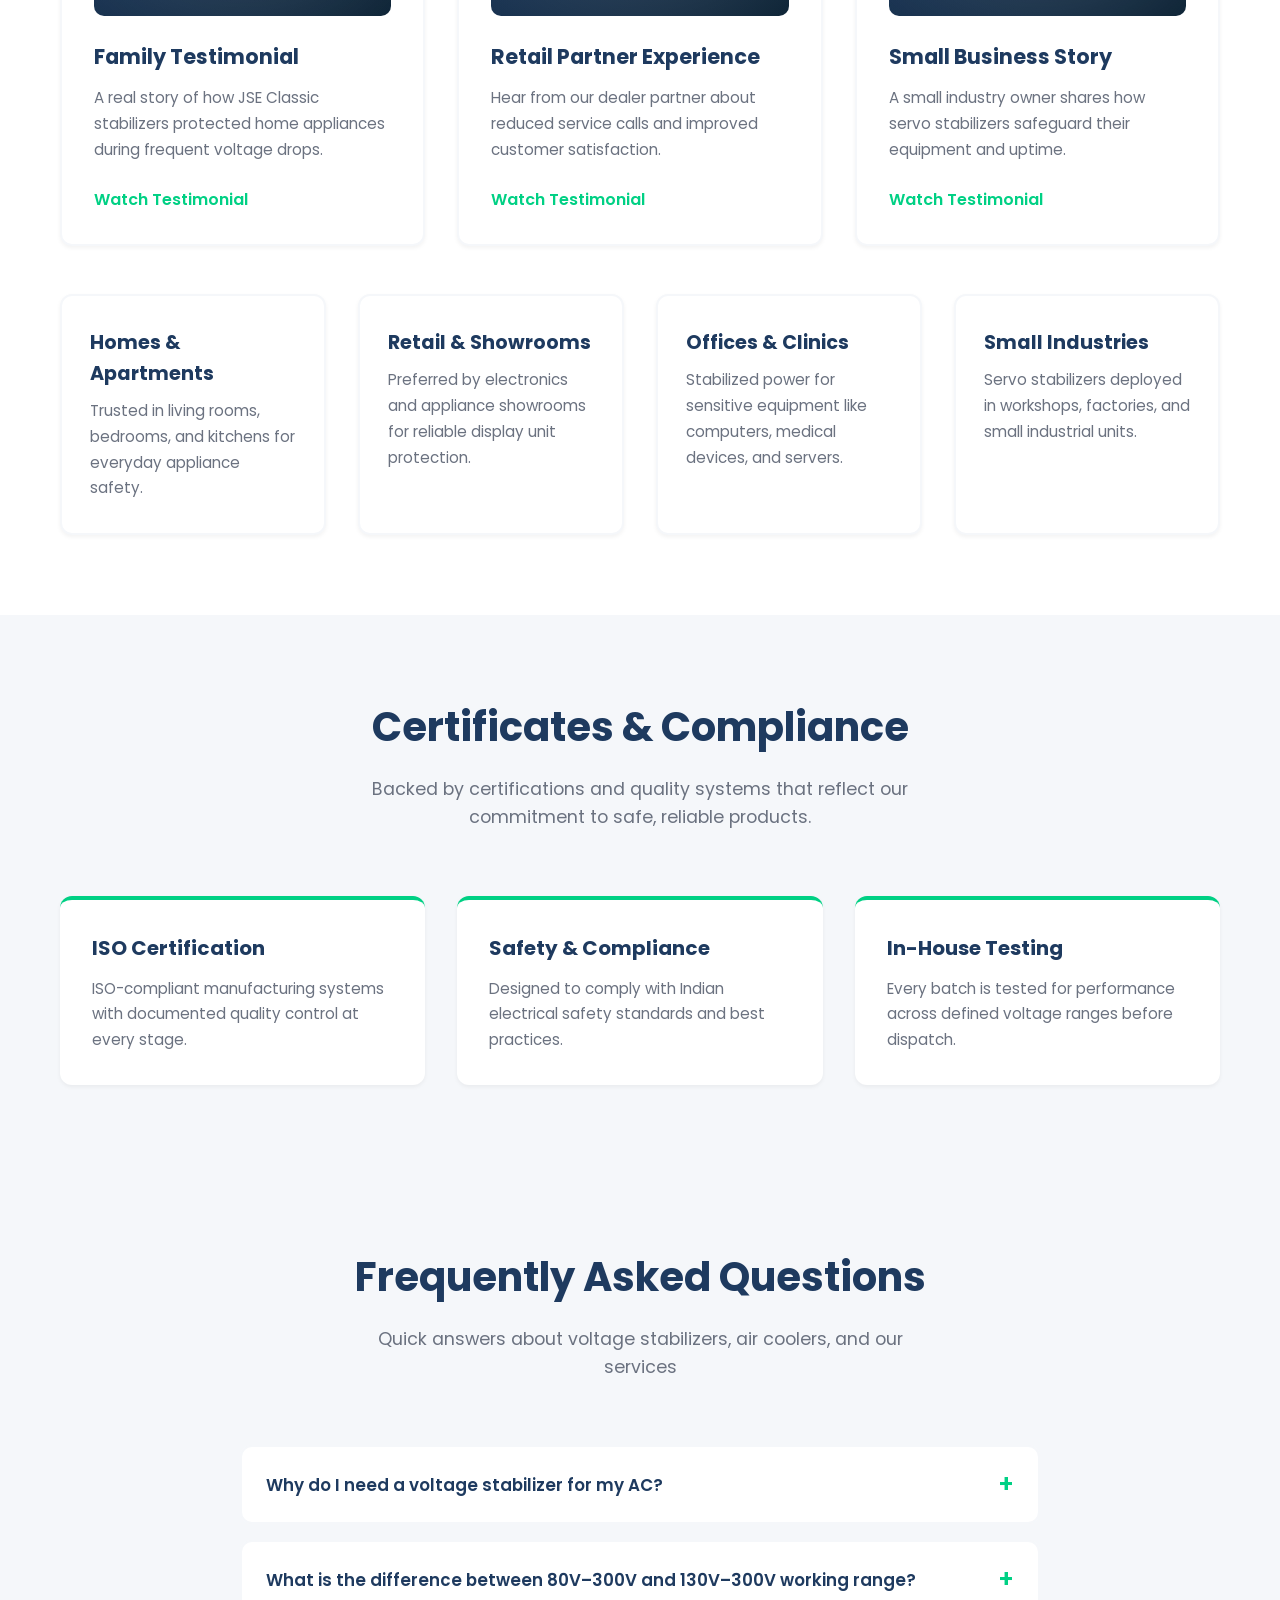
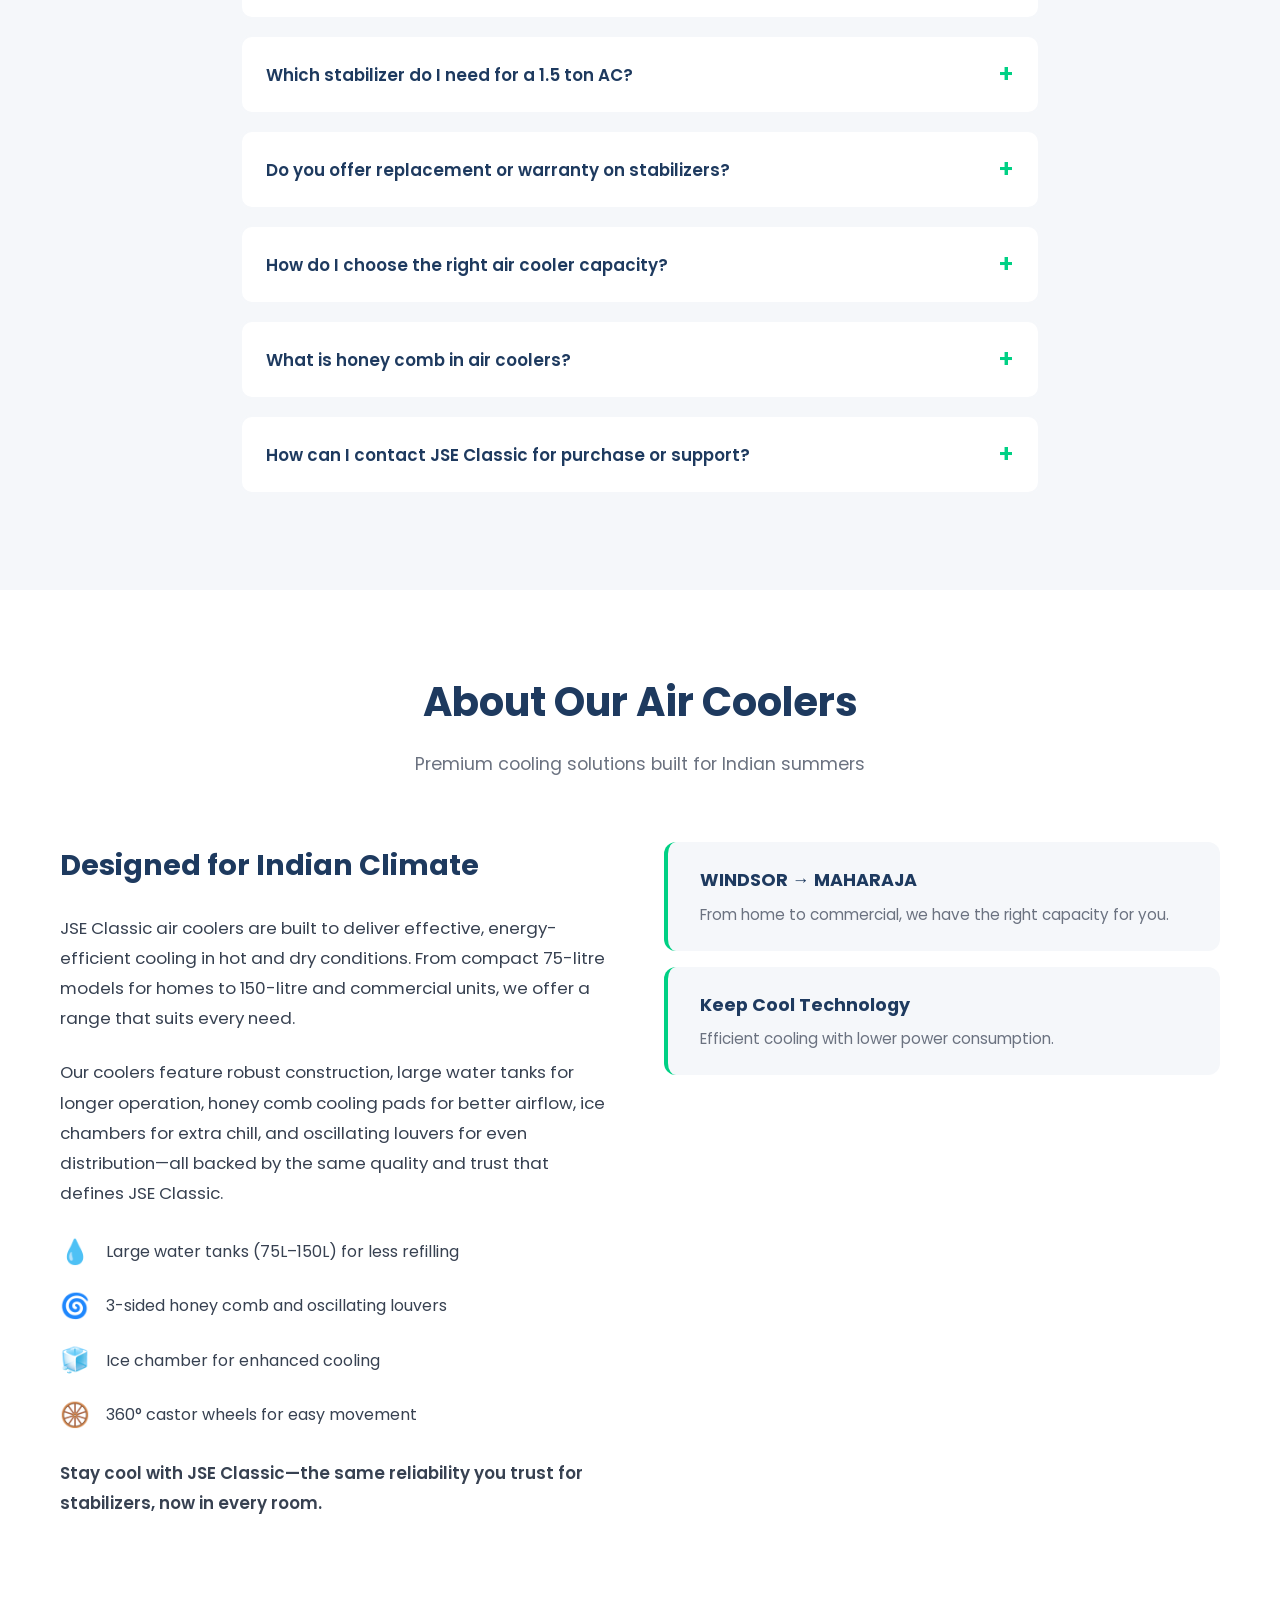
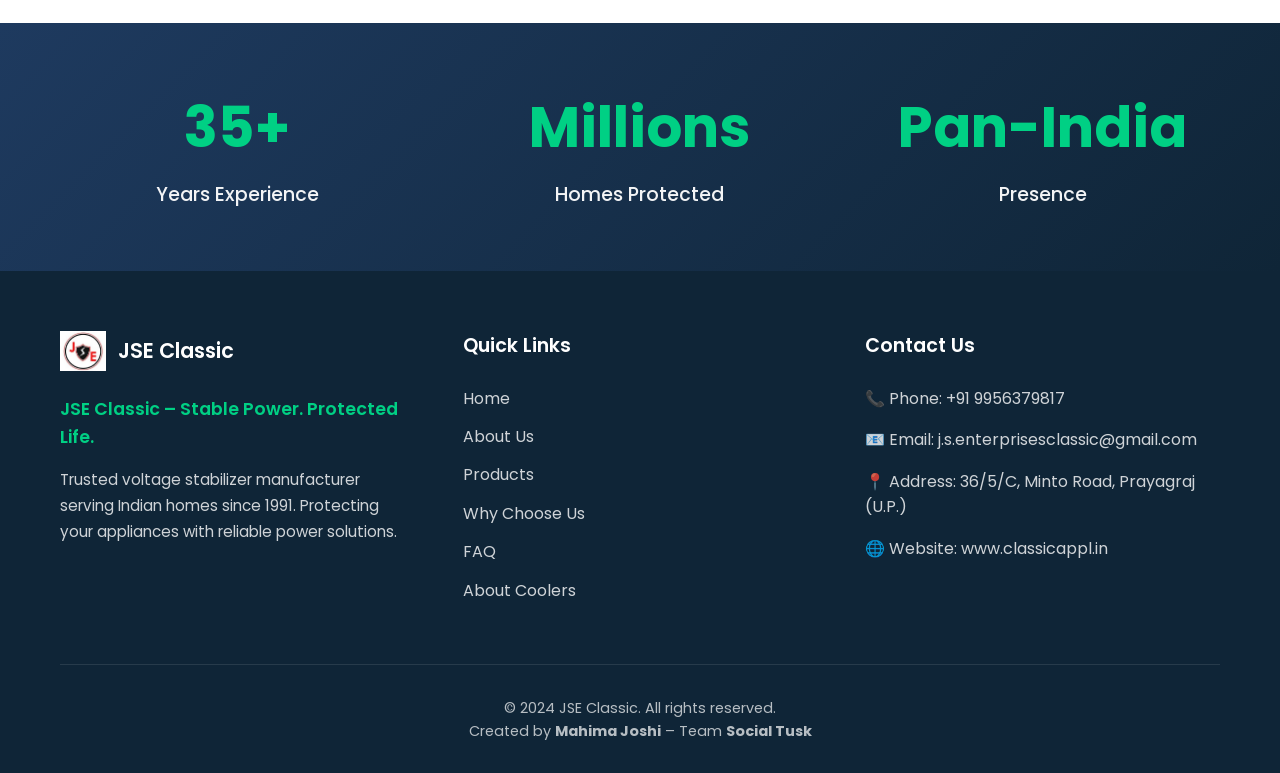
==== commit dbee1092: "Updated credit" ====
--- a/index.html
+++ b/index.html
@@ -972,6 +972,7 @@
             </div>
             <div class="footer-bottom">
                 <p>&copy; 2024 JSE Classic. All rights reserved.</p>
+                <p>Created by <strong>Mahima Joshi</strong> – Team <strong>Social Tusk</strong></p>
             </div>
         </div>
     </footer>
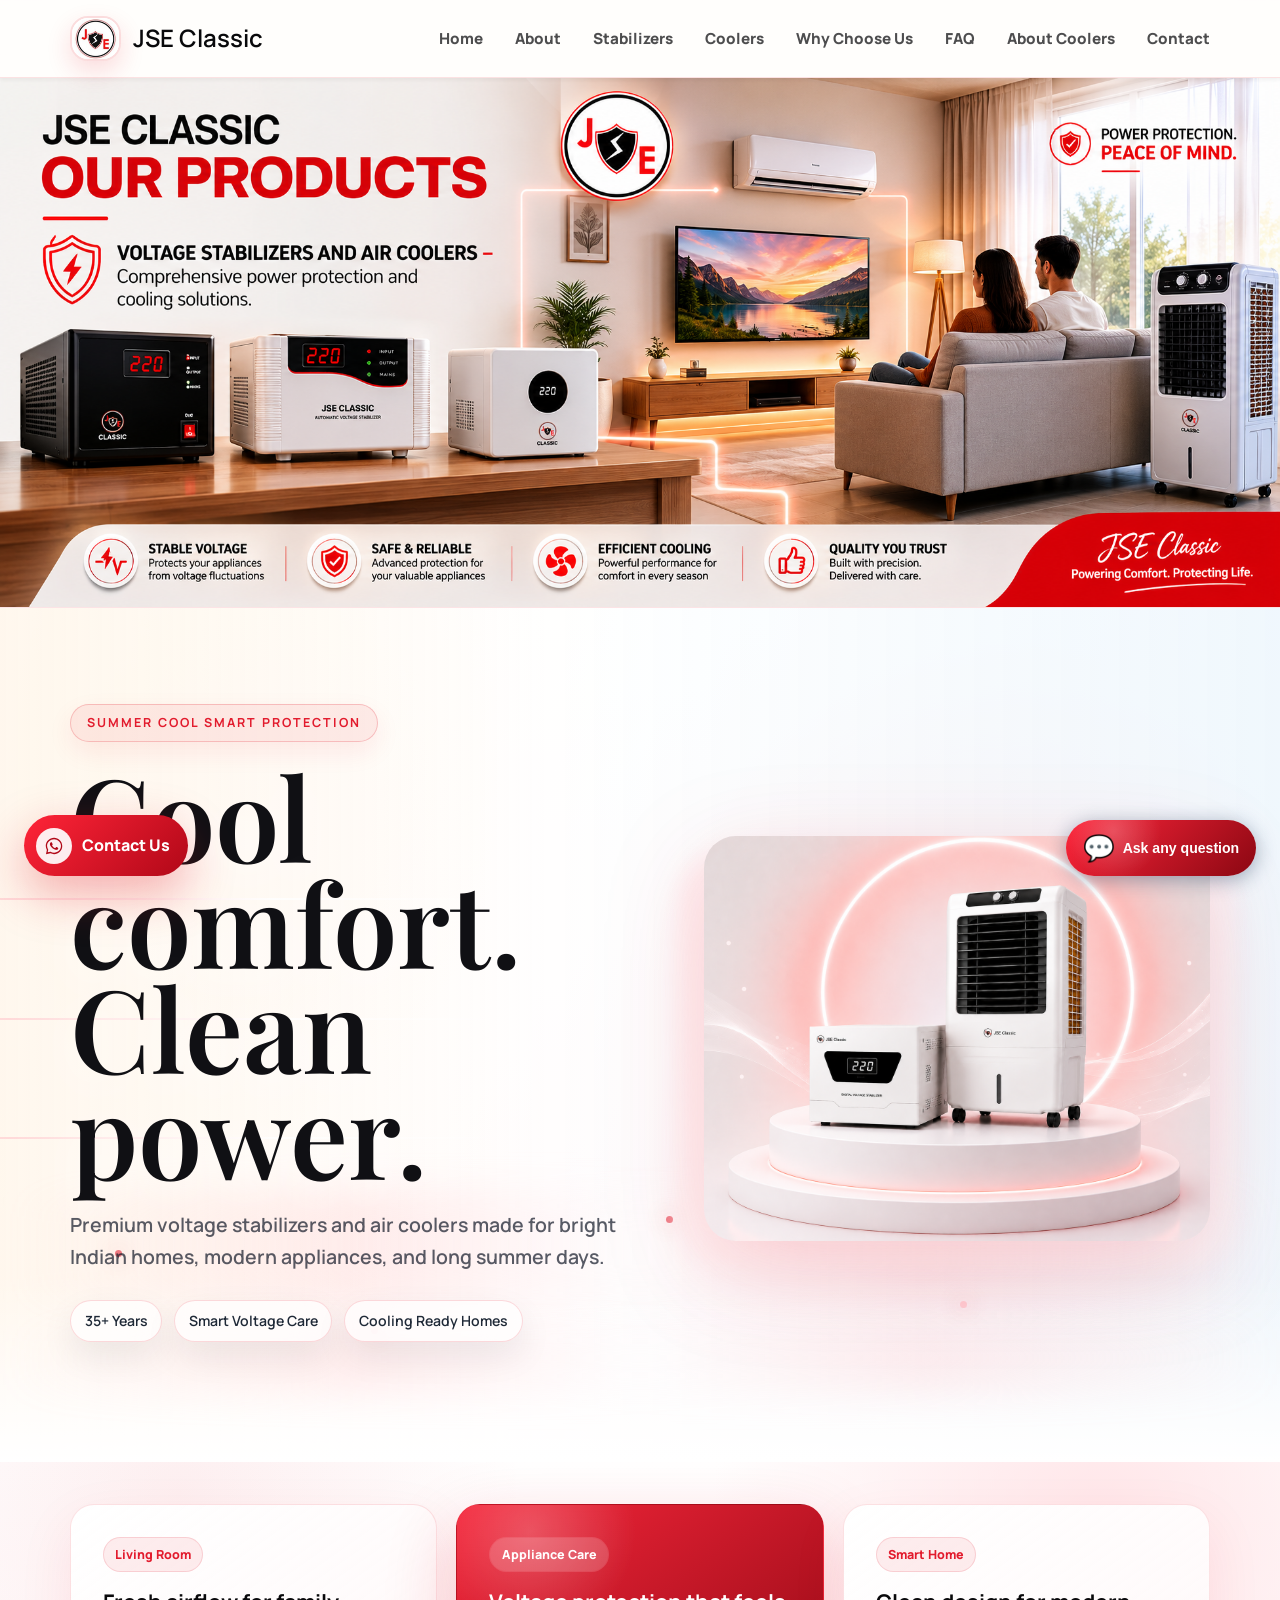
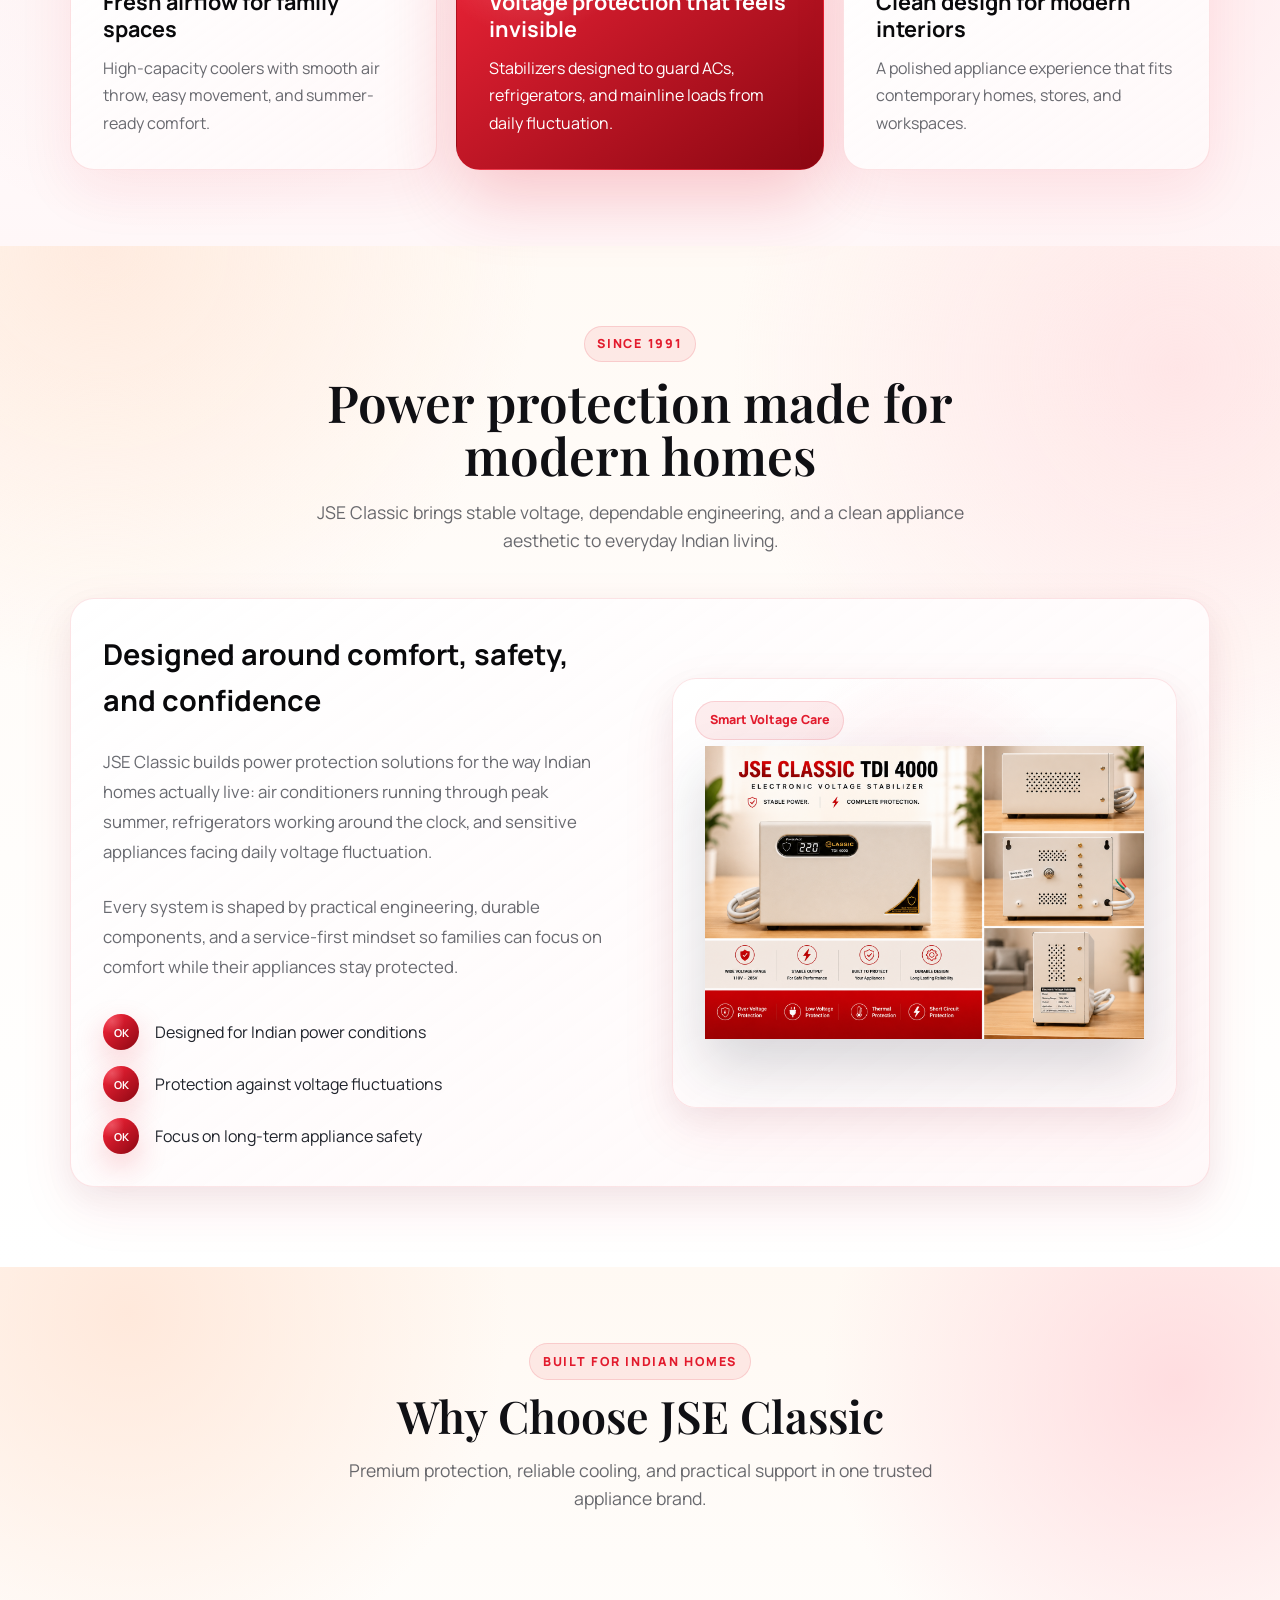
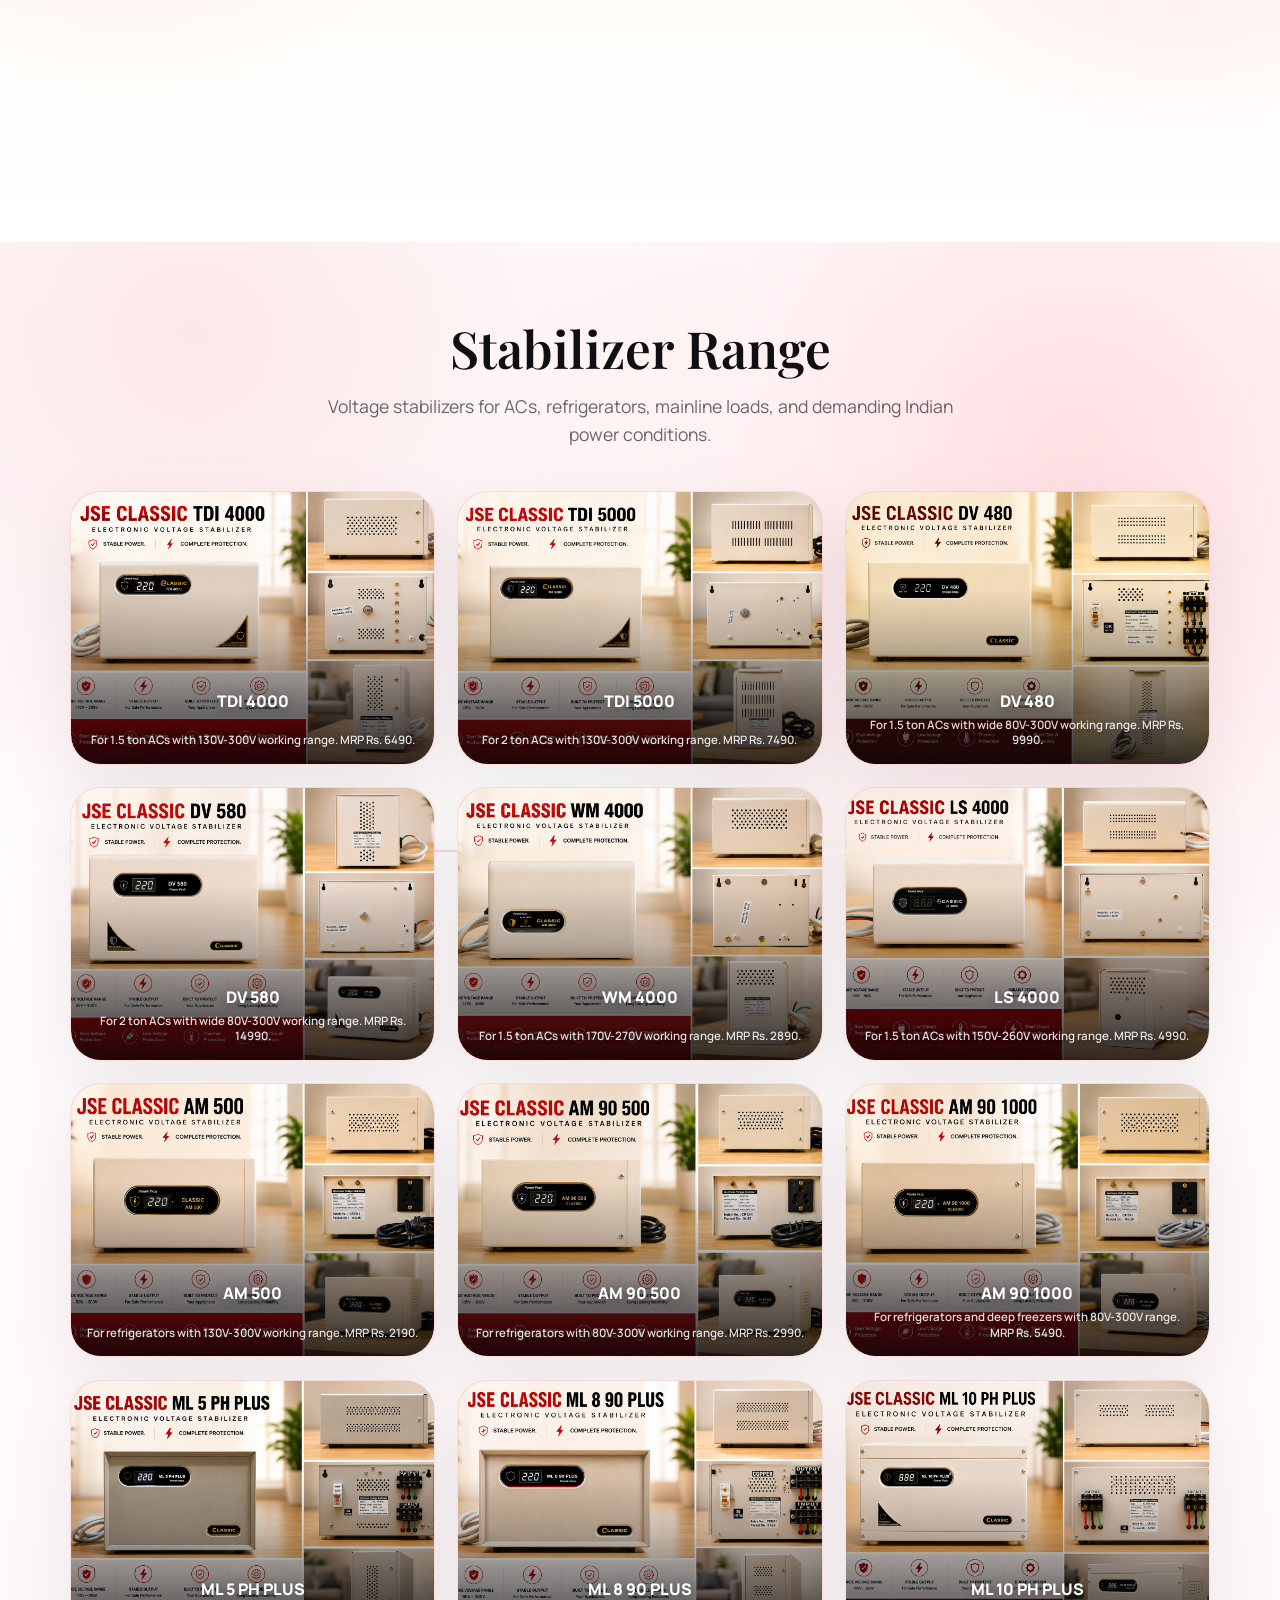
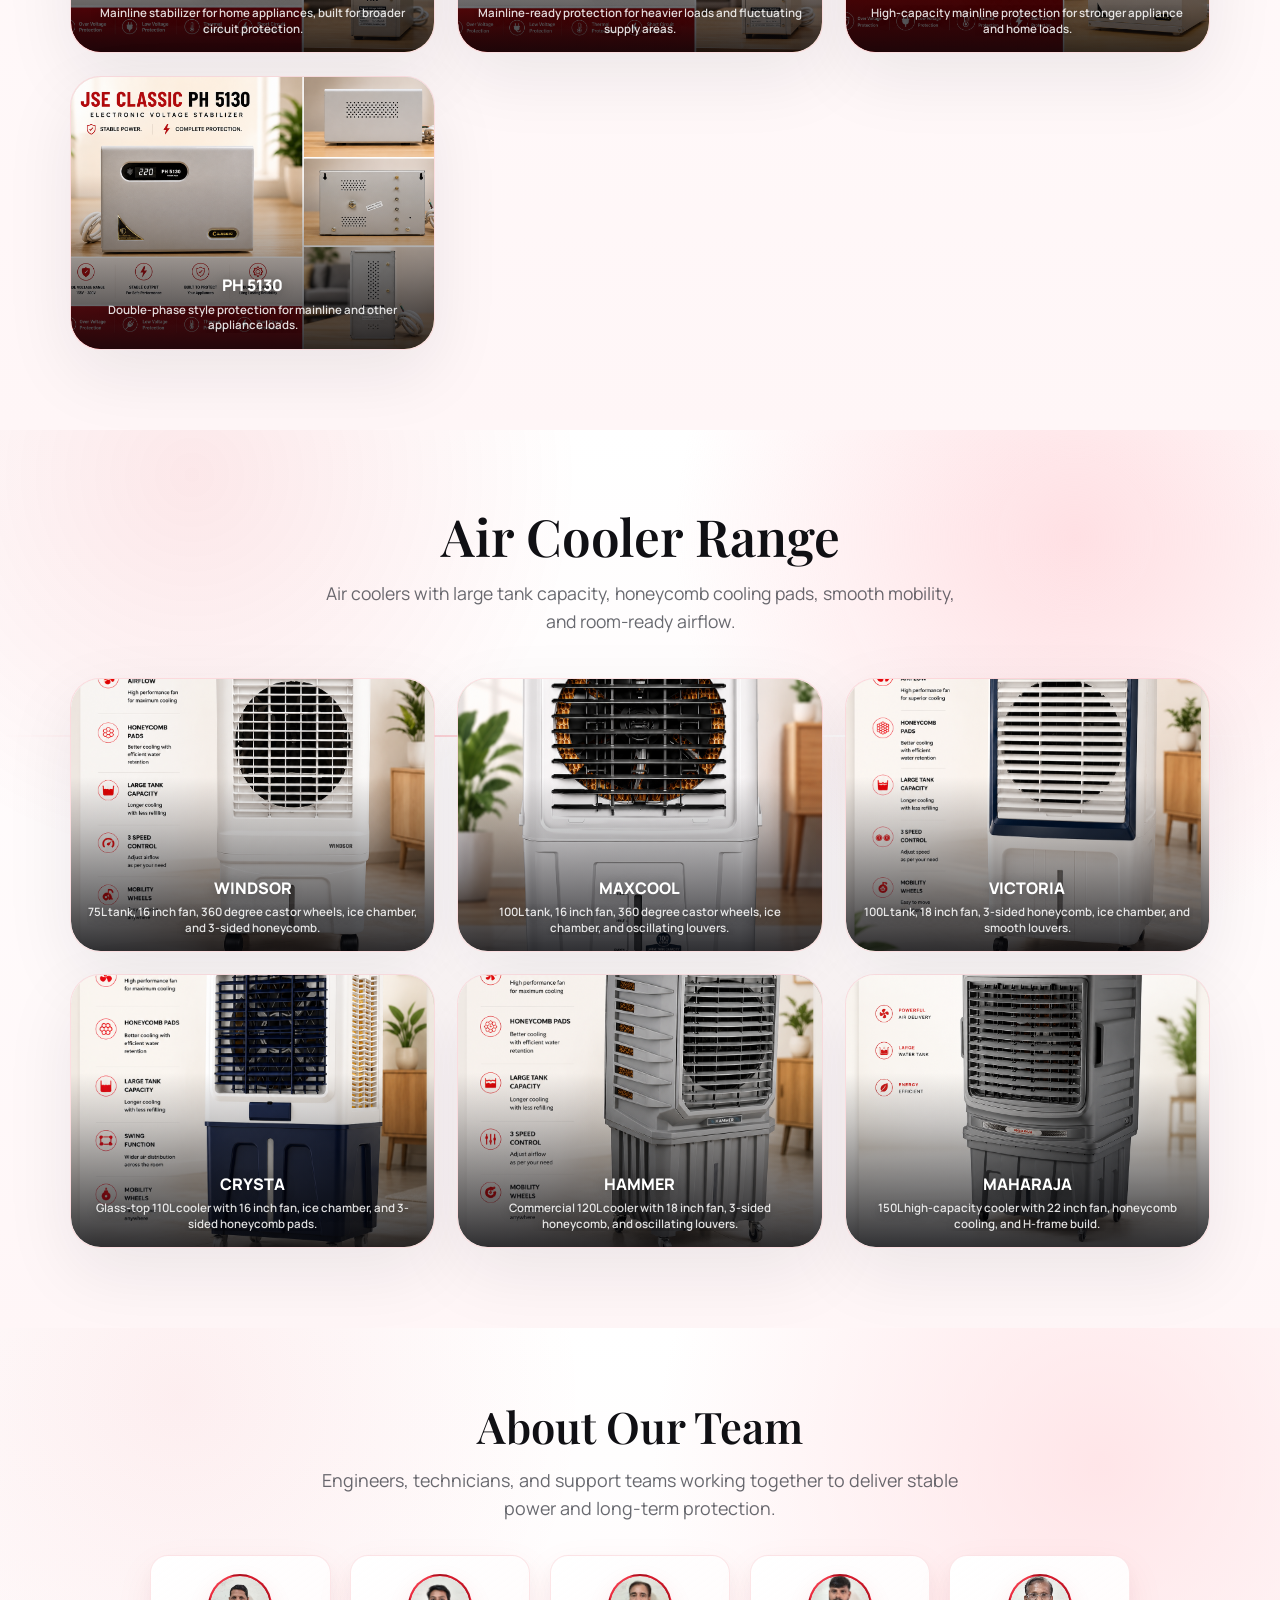
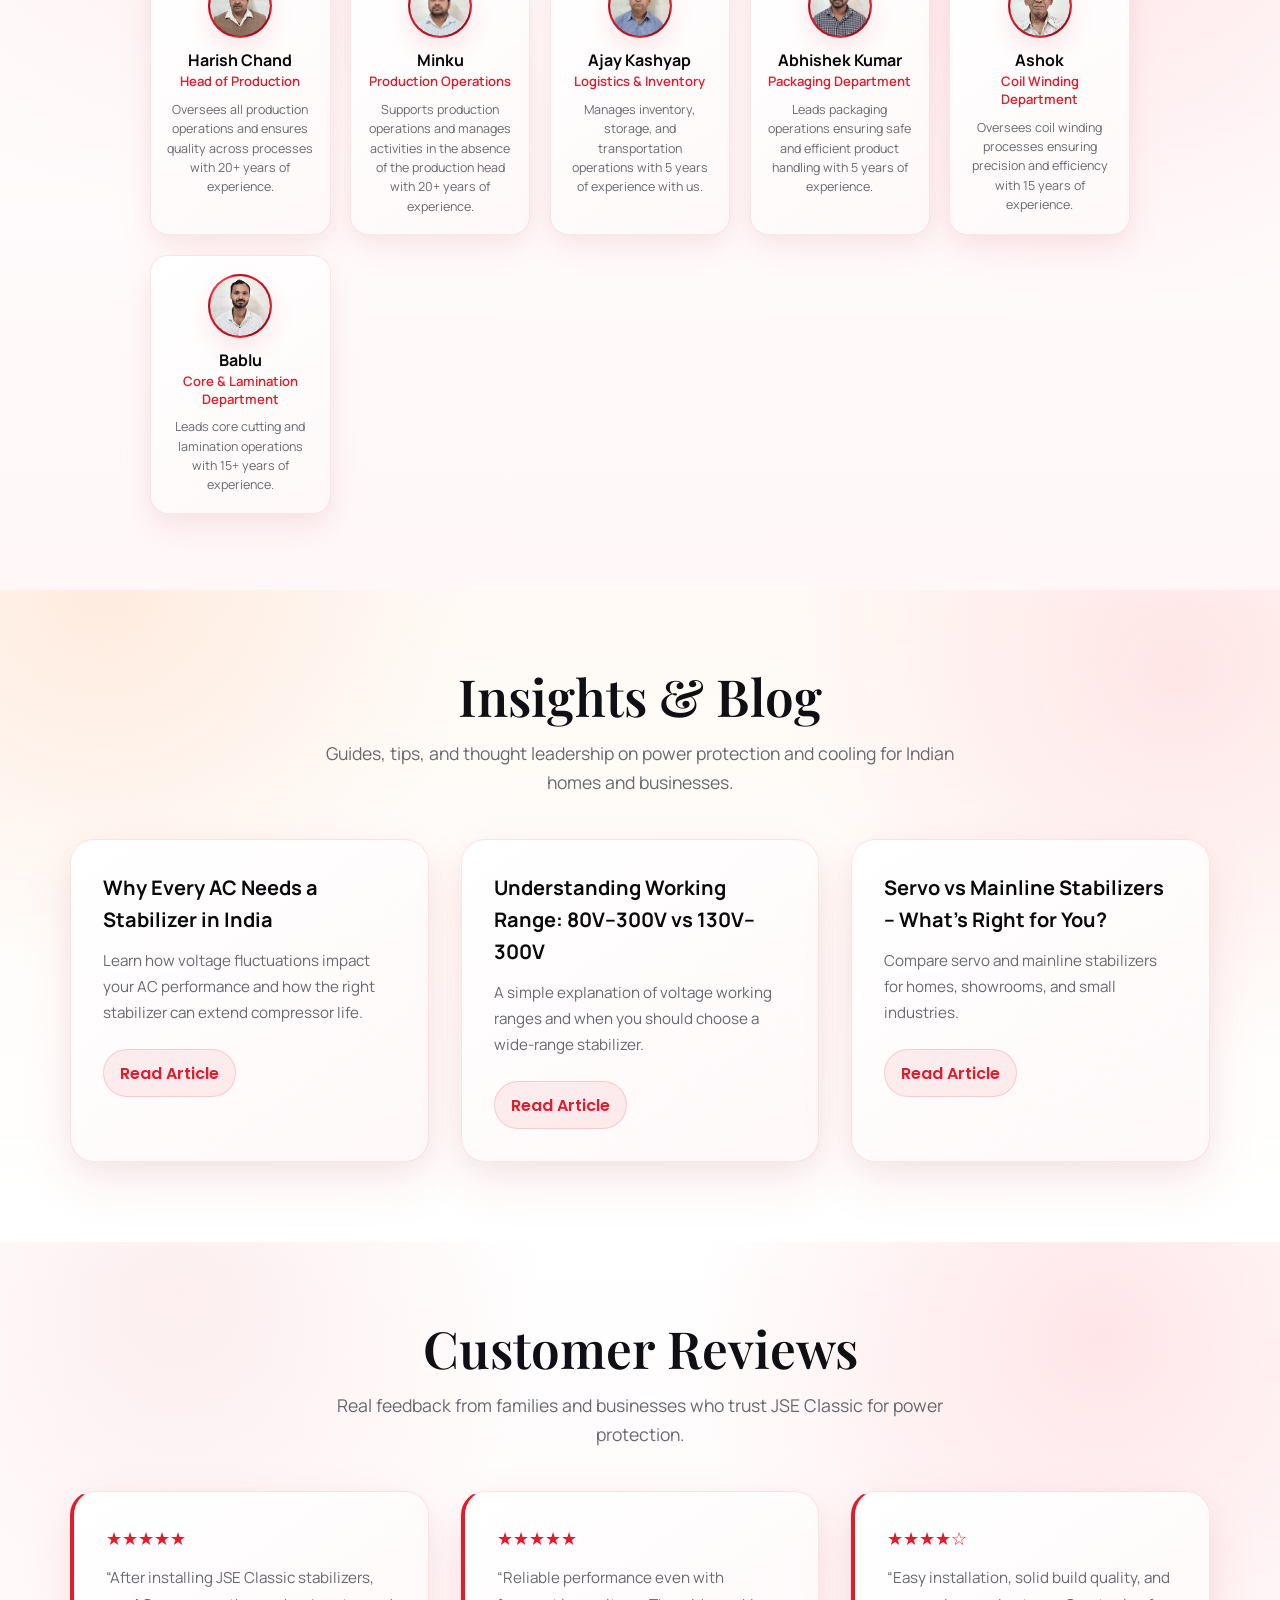
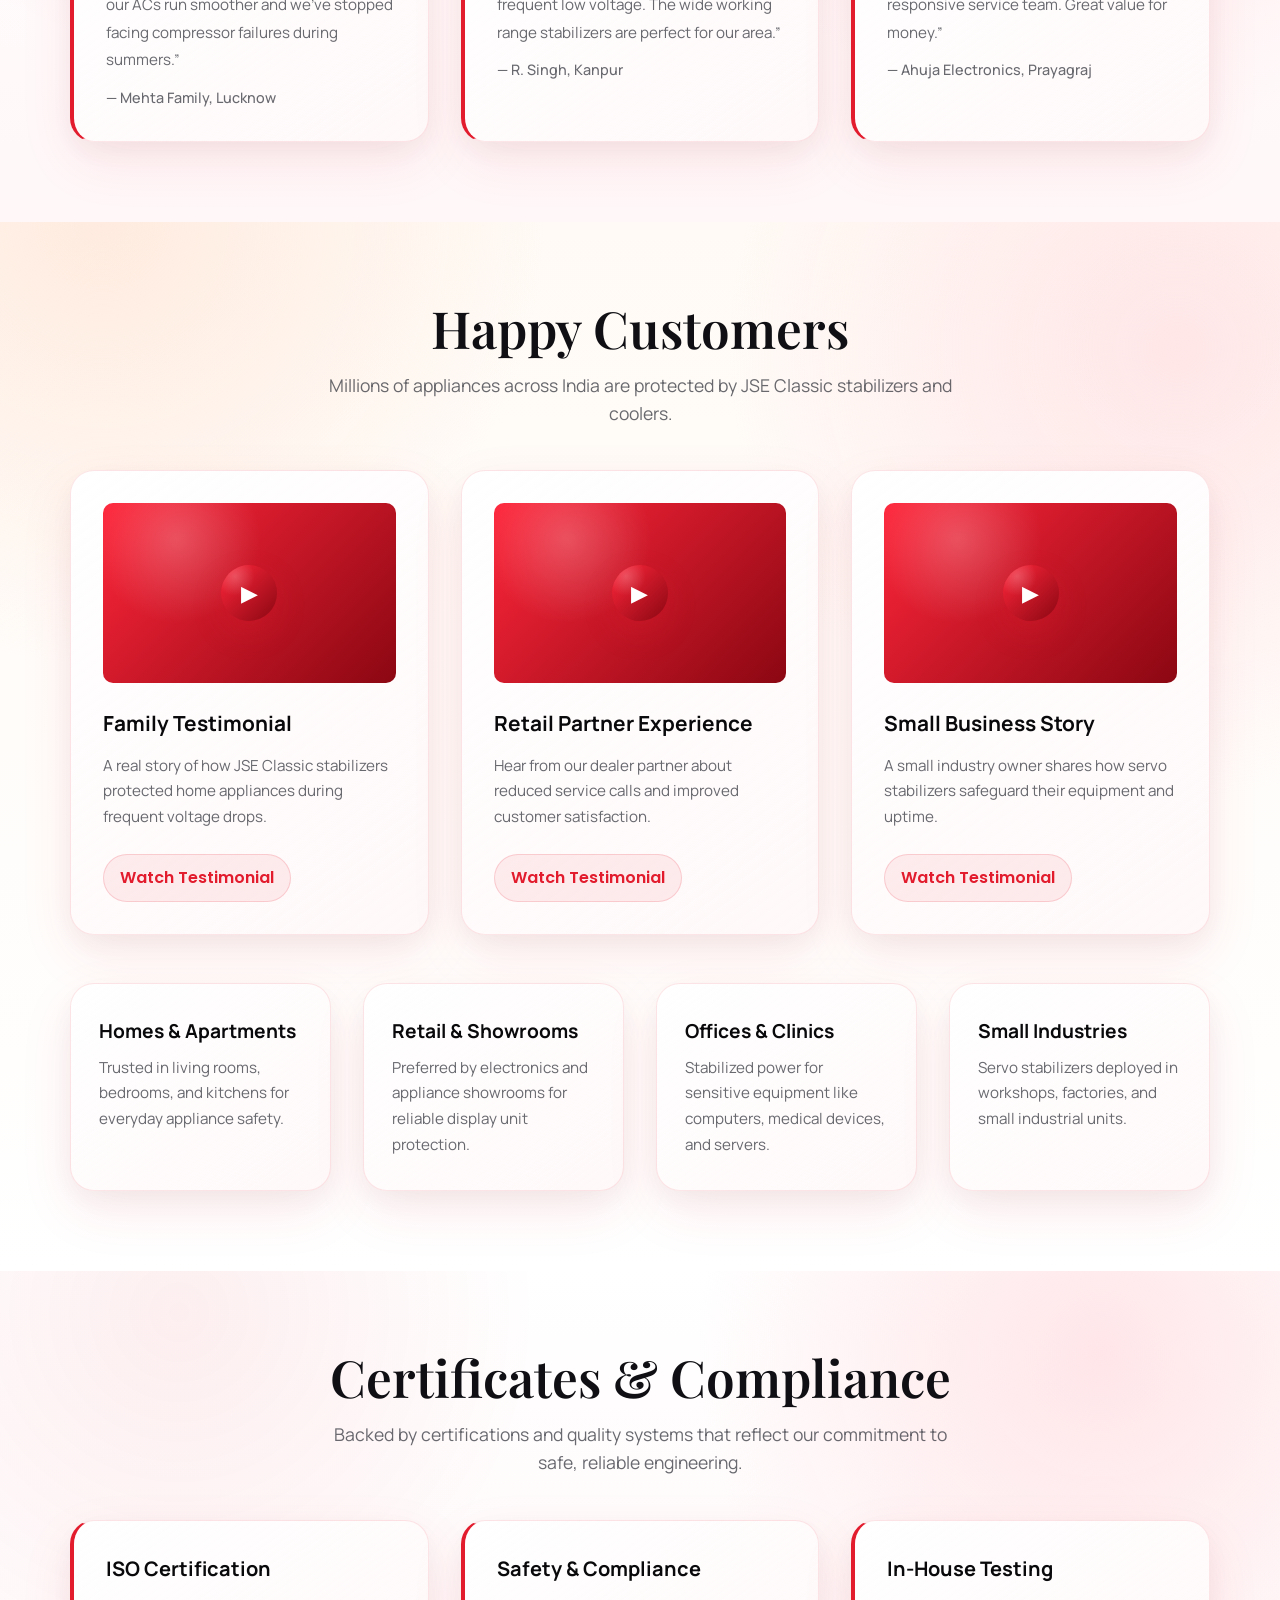
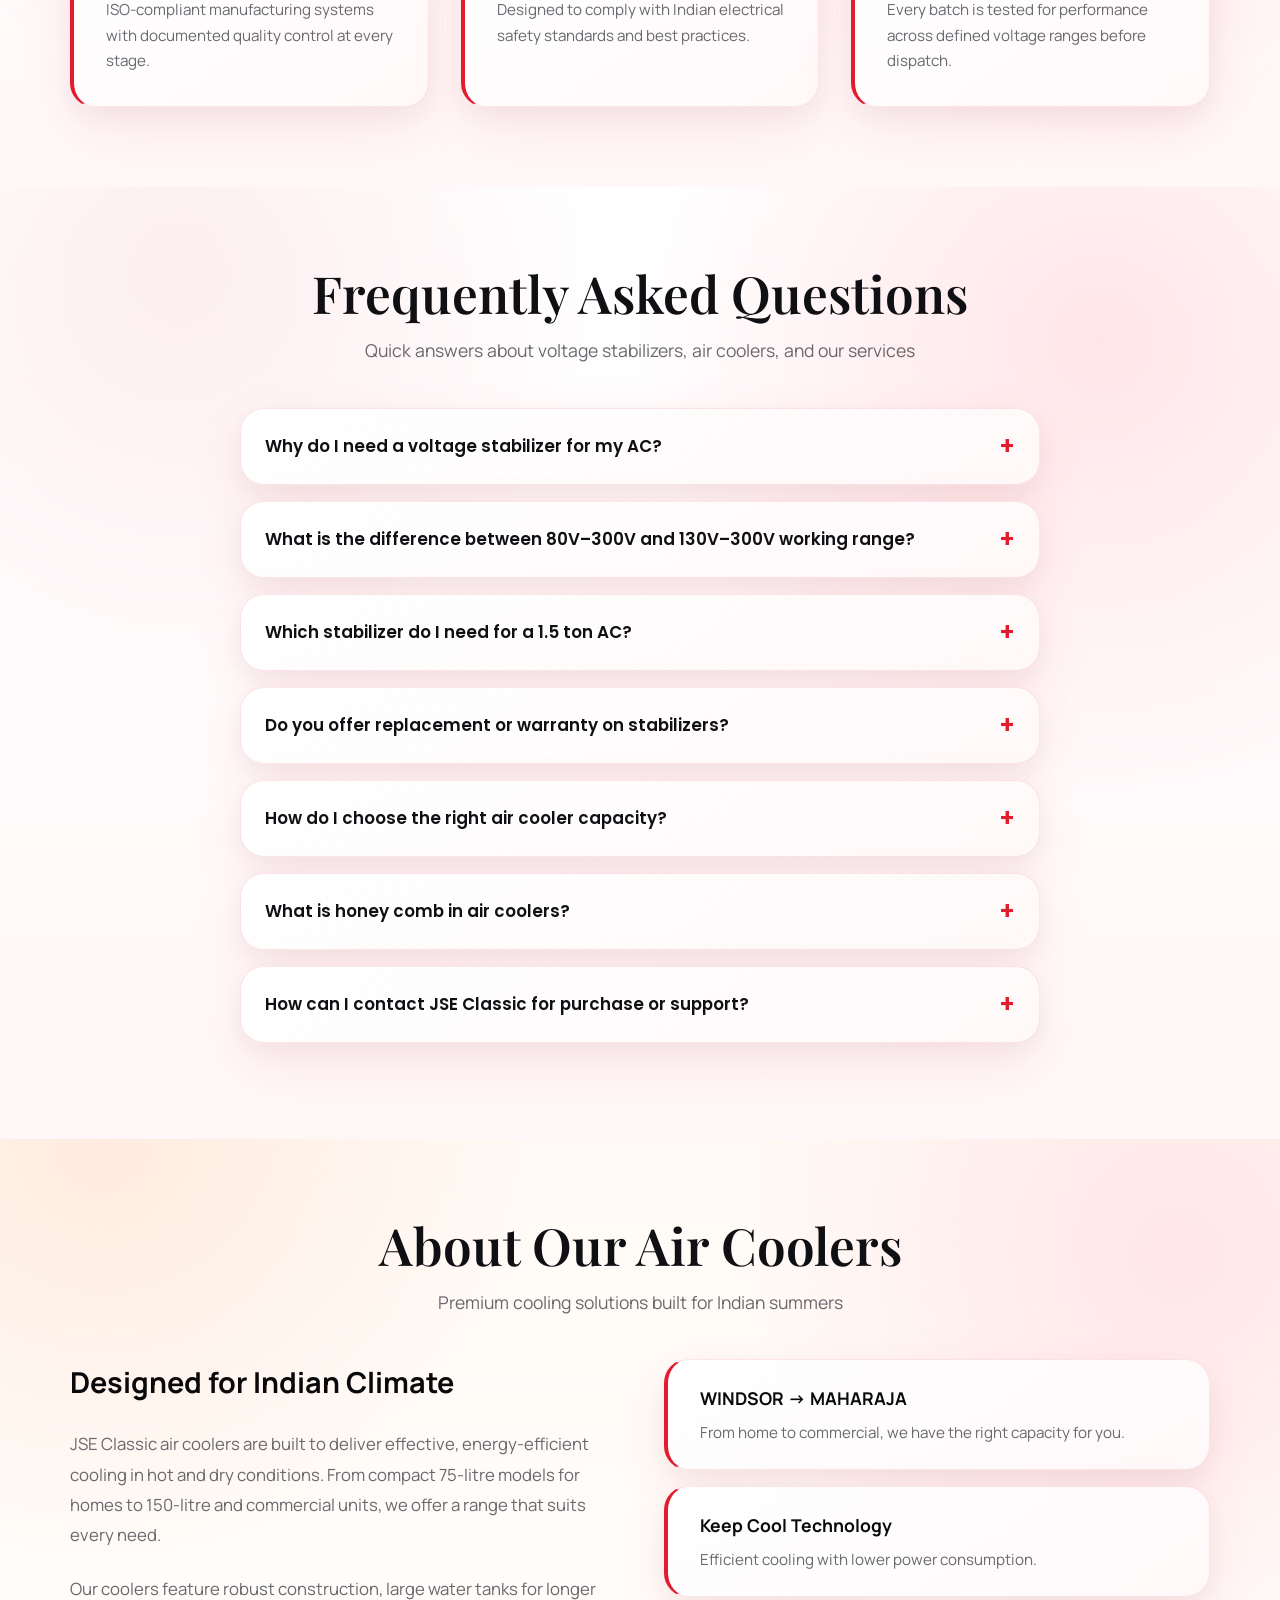
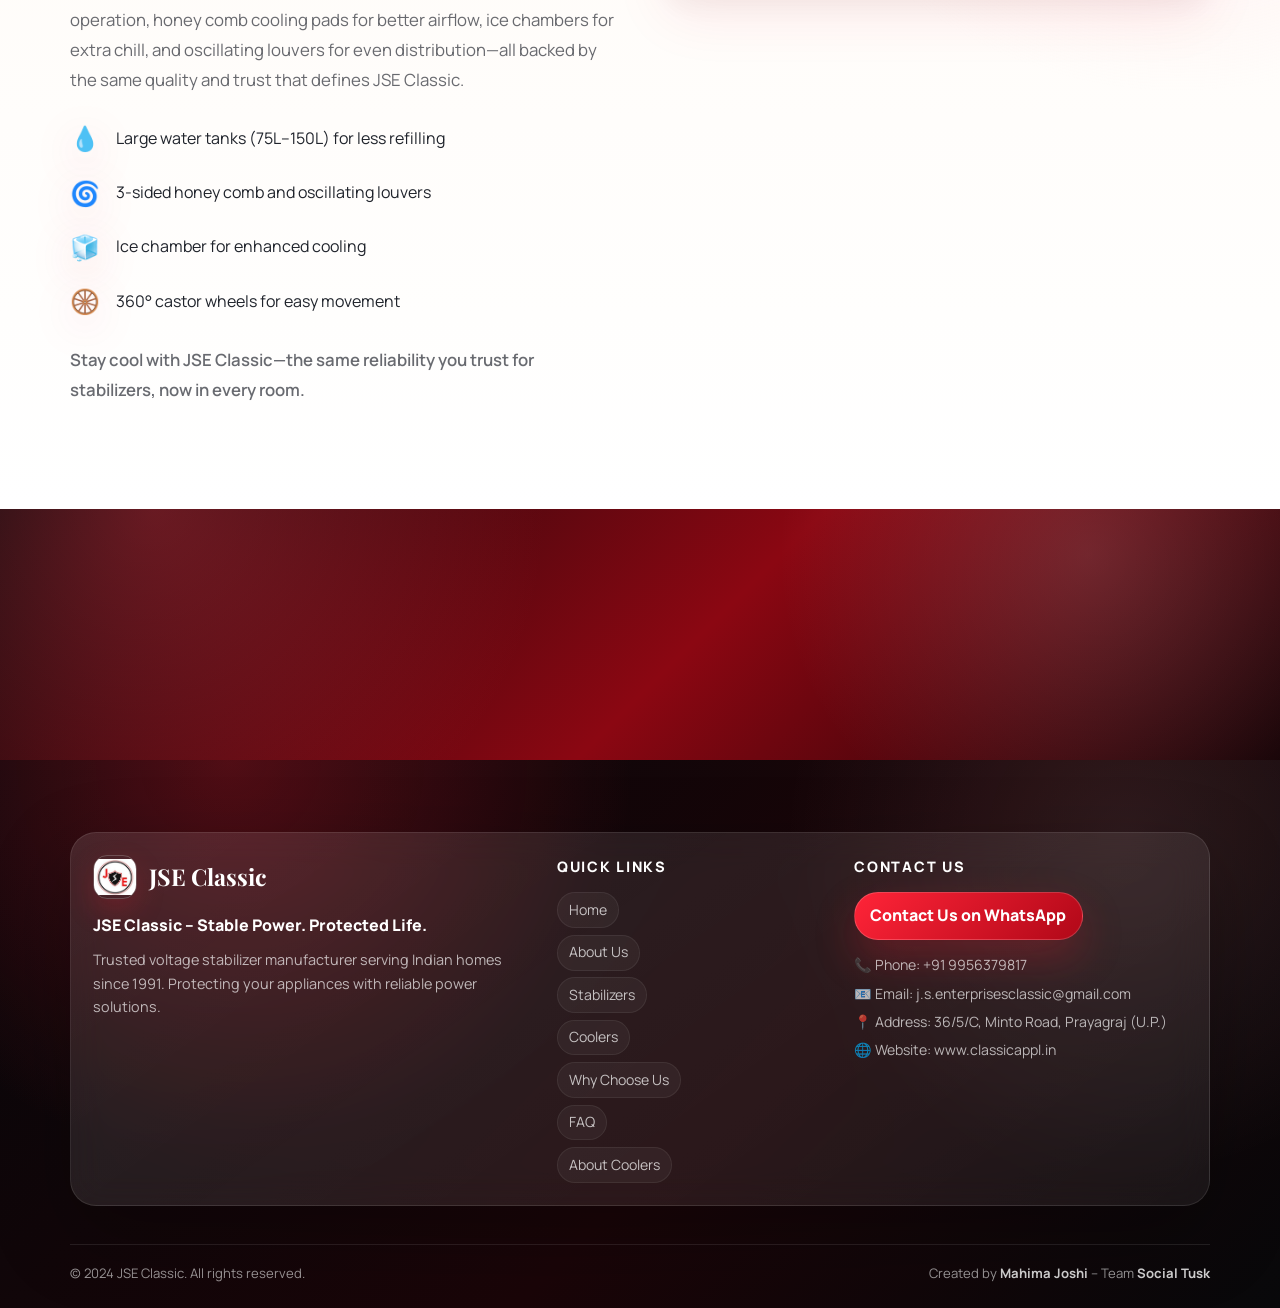
==== commit a66cdfee: "Updated website" ====
--- a/index.html
+++ b/index.html
@@ -8,7 +8,7 @@
     <title>JSE Classic - Stable Power. Protected Life. | Voltage Stabilizers Since 1991</title>
     <link rel="preconnect" href="https://fonts.googleapis.com">
     <link rel="preconnect" href="https://fonts.gstatic.com" crossorigin>
-    <link href="https://fonts.googleapis.com/css2?family=Poppins:wght@300;400;500;600;700&display=swap" rel="stylesheet">
+    <link href="https://fonts.googleapis.com/css2?family=Manrope:wght@400;500;600;700;800&family=Playfair+Display:wght@600;700&family=Poppins:wght@300;400;500;600;700&display=swap" rel="stylesheet">
     <link rel="stylesheet" href="styles.css">
 </head>
 <body>
@@ -23,7 +23,8 @@
                 <ul class="nav-menu" id="navMenu">
                     <li><a href="#home" class="nav-link">Home</a></li>
                     <li><a href="#about" class="nav-link">About</a></li>
-                    <li><a href="#products" class="nav-link">Products</a></li>
+                    <li><a href="#stabilizers" class="nav-link">Stabilizers</a></li>
+                    <li><a href="#coolers" class="nav-link">Coolers</a></li>
                     <li><a href="#why-choose" class="nav-link">Why Choose Us</a></li>
                     <li><a href="#faq" class="nav-link">FAQ</a></li>
                     <li><a href="#about-coolers" class="nav-link">About Coolers</a></li>
@@ -38,24 +39,66 @@
         </div>
     </nav>
 
+    <!-- Product Banner -->
+    <section class="product-banner" aria-label="JSE Classic product banner">
+        <img src="jse-products-banner.png" alt="JSE Classic voltage stabilizers and air coolers product banner">
+    </section>
+
     <!-- Hero Section -->
     <section id="home" class="hero">
-
-        <!-- Video Background -->
-        <video autoplay muted loop playsinline class="hero-video">
-            <source src="https://res.cloudinary.com/divzkuxxk/video/upload/v1770841134/homepage_bcj43t.mp4" type="video/mp4">
-        </video>
     
         <div class="hero-overlay"></div>
+        <div class="campaign-airflow" aria-hidden="true">
+            <span></span>
+            <span></span>
+            <span></span>
+        </div>
+        <div class="power-line power-line-one" aria-hidden="true"></div>
+        <div class="power-line power-line-two" aria-hidden="true"></div>
+        <div class="floating-particles" aria-hidden="true">
+            <span></span>
+            <span></span>
+            <span></span>
+            <span></span>
+            <span></span>
+        </div>
     
-        <div class="container">
+        <div class="container hero-grid">
             <div class="hero-content">
-                <h1 class="hero-title">Stable Power. Protected Life.</h1>
-                <p class="hero-subtitle">Trusted voltage stabilizer manufacturer serving Indian homes since 1991</p>
-                <div class="hero-buttons">
-                    <a href="#products" class="btn btn-primary">View Products</a>
-                    <a href="#contact" class="btn btn-secondary">Contact Us</a>
-                </div>
+                <p class="hero-eyebrow">Summer Cool Smart Protection</p>
+                <h1 class="hero-title">Cool comfort. Clean power.</h1>
+                <p class="hero-subtitle">Premium voltage stabilizers and air coolers made for bright Indian homes, modern appliances, and long summer days.</p>
+                <div class="hero-trust-strip" aria-label="Brand highlights">
+                    <span>35+ Years</span>
+                    <span>Smart Voltage Care</span>
+                    <span>Cooling Ready Homes</span>
+                </div>
+            </div>
+            <div class="hero-product-visual" aria-hidden="true">
+                <img src="hero-product-showcase.png" alt="">
+            </div>
+        </div>
+    </section>
+
+    <!-- Lifestyle Campaign Section -->
+    <section class="lifestyle-strip" aria-label="JSE Classic smart-home benefits">
+        <div class="container">
+            <div class="lifestyle-grid">
+                <article class="lifestyle-card">
+                    <span class="lifestyle-tag">Living Room</span>
+                    <h3>Fresh airflow for family spaces</h3>
+                    <p>High-capacity coolers with smooth air throw, easy movement, and summer-ready comfort.</p>
+                </article>
+                <article class="lifestyle-card lifestyle-card-red">
+                    <span class="lifestyle-tag">Appliance Care</span>
+                    <h3>Voltage protection that feels invisible</h3>
+                    <p>Stabilizers designed to guard ACs, refrigerators, and mainline loads from daily fluctuation.</p>
+                </article>
+                <article class="lifestyle-card">
+                    <span class="lifestyle-tag">Smart Home</span>
+                    <h3>Clean design for modern interiors</h3>
+                    <p>A polished appliance experience that fits contemporary homes, stores, and workspaces.</p>
+                </article>
             </div>
         </div>
     </section>
@@ -64,32 +107,35 @@
     <section id="about" class="about">
         <div class="container">
             <div class="section-header">
-                <h2 class="section-title">About JSE Classic</h2>
-                <p class="section-subtitle">Protecting Indian homes with reliable power solutions</p>
+                <p class="section-kicker">Since 1991</p>
+                <h2 class="section-title">Power protection made for modern homes</h2>
+                <p class="section-subtitle">JSE Classic brings stable voltage, dependable engineering, and a clean appliance aesthetic to everyday Indian living.</p>
             </div>
             <div class="about-content">
                 <div class="about-text">
-                    <h3>35+ Years of Excellence</h3>
-                    <p>JSE Classic is a trusted manufacturer of voltage stabilizers and power protection solutions, serving Indian homes since 1991. With over 35 years of experience, we design products that protect appliances from voltage fluctuations and deliver stable, reliable power every day.</p>
-                    <p>Built for Indian power conditions, JSE Classic stabilizers help extend appliance life, improve performance, and provide long-term peace of mind. Our product range includes AC stabilizers, refrigerator stabilizers, mainline stabilizers, and servo voltage stabilizers, engineered for durability and consistent results.</p>
-                    <p>Trusted by millions of customers across India, JSE Classic stands for protection, reliability, and value. We don't just manage power—we protect what matters most.</p>
+                    <h3>Designed around comfort, safety, and confidence</h3>
+                    <p>JSE Classic builds power protection solutions for the way Indian homes actually live: air conditioners running through peak summer, refrigerators working around the clock, and sensitive appliances facing daily voltage fluctuation.</p>
+                    <p>Every system is shaped by practical engineering, durable components, and a service-first mindset so families can focus on comfort while their appliances stay protected.</p>
                     <div class="about-features">
                         <div class="feature-item">
-                            <div class="feature-icon">✓</div>
+                            <div class="feature-icon">OK</div>
                             <span>Designed for Indian power conditions</span>
                         </div>
                         <div class="feature-item">
-                            <div class="feature-icon">✓</div>
+                            <div class="feature-icon">OK</div>
                             <span>Protection against voltage fluctuations</span>
                         </div>
                         <div class="feature-item">
-                            <div class="feature-icon">✓</div>
+                            <div class="feature-icon">OK</div>
                             <span>Focus on long-term appliance safety</span>
                         </div>
                     </div>
                 </div>
                 <div class="about-image">
-                    <img src="staplizer/WhatsApp Image 2026-01-27 at 11.50.00 AM.jpeg" alt="JSE Classic Products" class="about-product-image">
+                    <div class="about-image-card">
+                        <span>Smart Voltage Care</span>
+                        <img src="STAPLIZER-IMAGES/TDI 4000.png" alt="JSE Classic TDI 4000 voltage stabilizer" class="about-product-image">
+                    </div>
                 </div>
             </div>
         </div>
@@ -99,29 +145,30 @@
     <section id="why-choose" class="why-choose">
         <div class="container">
             <div class="section-header">
+                <p class="section-kicker">Built For Indian Homes</p>
                 <h2 class="section-title">Why Choose JSE Classic</h2>
-                <p class="section-subtitle">Trusted by millions of Indian families</p>
+                <p class="section-subtitle">Premium protection, reliable cooling, and practical support in one trusted appliance brand.</p>
             </div>
             <div class="features-grid">
                 <div class="feature-card">
                     <div class="feature-card-icon">🏆</div>
-                    <h3>Trusted Brand Since 1991</h3>
-                    <p>Over three decades of consistent quality and customer trust</p>
+                    <h3>Trusted Since 1991</h3>
+                    <p>Over three decades of consistent appliance protection for Indian families.</p>
                 </div>
                 <div class="feature-card">
                     <div class="feature-card-icon">⚡</div>
-                    <h3>35+ Years Experience</h3>
-                    <p>Deep industry expertise in voltage stabilization technology</p>
+                    <h3>Stable Power Care</h3>
+                    <p>Wide-range stabilizers designed for daily voltage fluctuation and heavy summer load.</p>
                 </div>
                 <div class="feature-card">
                     <div class="feature-card-icon">🔧</div>
-                    <h3>Specialists in Voltage Stabilizers</h3>
-                    <p>Focused expertise in power protection solutions</p>
+                    <h3>Cooling Ready Range</h3>
+                    <p>Air coolers and stabilizers styled to fit bright, modern homes and showrooms.</p>
                 </div>
                 <div class="feature-card">
                     <div class="feature-card-icon">📊</div>
-                    <h3>Wide Voltage Working Range</h3>
-                    <p>Handles extreme voltage variations effectively</p>
+                    <h3>Support That Stays</h3>
+                    <p>Durable build quality with service-first support and replacement policy availability.</p>
                 </div>
                 <div class="feature-card">
                     <div class="feature-card-icon">🇮🇳</div>
@@ -147,451 +194,121 @@
         </div>
     </section>
 
-    <!-- Products Section -->
-    <section id="products" class="products">
-        <div class="container">
-            <div class="section-header">
-                <h2 class="section-title">Our Products</h2>
-                <p class="section-subtitle">Voltage Stabilizers and Air Coolers - Comprehensive power protection and cooling solutions</p>
-            </div>
-
-            <!-- Quality Badges -->
-            <div class="quality-badges">
-                <div class="badge-item">
-                    <div class="badge-icon">✓</div>
-                    <span>ISO Certified</span>
-                </div>
-                <div class="badge-item">
-                    <div class="badge-icon">✓</div>
-                    <span>100% Satisfaction</span>
-                </div>
-                <div class="badge-item">
-                    <div class="badge-icon">✓</div>
-                    <span>World Class Service</span>
-                </div>
-                <div class="badge-item">
-                    <div class="badge-icon">✓</div>
-                    <span>Keep Cool Technology</span>
-                </div>
-            </div>
-
-            <!-- Product Categories -->
-            <div class="product-categories">
-                <!-- Mainline & Double Phase Stabilizers -->
-                <div class="category-section">
-                    <div class="category-header">
-                        <div class="category-icon">⚡</div>
-                        <h3>Mainline & Double Phase Stabilizers</h3>
-                    </div>
-                    <div class="category-details">
-                        <div class="detail-item">
-                            <strong>Capacity:</strong> Up to 20 KVA
-                        </div>
-                        <div class="detail-item">
-                            <strong>For:</strong> Main Line & Other Appliances
-                        </div>
-                        <div class="detail-item">
-                            <strong>Working Range:</strong>
-                            <ul class="range-list">
-                                <li>90V – 300V</li>
-                                <li>90V – 440V</li>
-                            </ul>
-                        </div>
-                    </div>
-                </div>
-
-                <!-- Servo Voltage Stabilizers -->
-                <div class="category-section">
-                    <div class="category-header">
-                        <div class="category-icon">⚡</div>
-                        <h3>Servo Voltage Stabilizers</h3>
-                    </div>
-                    <div class="category-details">
-                        <div class="detail-item">
-                            <strong>Available in:</strong>
-                            <ul class="range-list">
-                                <li>Single Phase</li>
-                                <li>Three Phase</li>
-                            </ul>
-                        </div>
-                        <div class="detail-item">
-                            <strong>Cooling Options:</strong>
-                            <ul class="range-list">
-                                <li>Oil Cooled</li>
-                                <li>Air Cooled</li>
-                            </ul>
-                        </div>
-                        <div class="detail-item">
-                            <strong>Capacity Range:</strong> 2 KVA to 500 KVA
-                        </div>
-                    </div>
-                </div>
-            </div>
-
-            <!-- AC Stabilizers -->
-            <div class="product-models-section">
-                <h3 class="models-section-title">❄️ AC Stabilizers</h3>
-                <div class="models-grid">
-                    <div class="product-card">
-                        <div class="product-image-container">
-                            <img src="staplizer/WhatsApp Image 2026-01-27 at 11.50.01 AM.jpeg" alt="TDI 4000" class="product-image">
-                        </div>
-                        <h3>TDI 4000</h3>
-                        <div class="product-specs">
-                            <div class="specs-preview">
-                                <p><strong>For:</strong> 1.5 Ton AC</p>
-                                <p class="price"><strong>MRP:</strong> ₹6,490</p>
-                                <p><strong>Working Range:</strong> 130V – 300V</p>
-                            </div>
-                            <div class="specs-full">
-                                <p>Protection against voltage fluctuations</p>
-                                <p>Digital display with voltage monitoring</p>
-                                <p>Auto cut-off protection</p>
-                            </div>
-                        </div>
-                        <button class="product-link-btn" onclick="toggleSpecs(this)">Learn More →</button>
-                    </div>
-                    <div class="product-card">
-                        <div class="product-image-container">
-                            <img src="staplizer/WhatsApp Image 2026-01-27 at 11.50.02 AM.jpeg" alt="DV 480" class="product-image">
-                        </div>
-                        <h3>DV 480</h3>
-                        <div class="product-specs">
-                            <div class="specs-preview">
-                                <p><strong>For:</strong> 1.5 Ton AC</p>
-                                <p class="price"><strong>MRP:</strong> ₹9,990</p>
-                                <p><strong>Working Range:</strong> 80V – 300V</p>
-                            </div>
-                            <div class="specs-full">
-                                <p>Wide voltage working range</p>
-                                <p>Digital display with voltage monitoring</p>
-                                <p>Auto cut-off protection</p>
-                            </div>
-                        </div>
-                        <button class="product-link-btn" onclick="toggleSpecs(this)">Learn More →</button>
-                    </div>
-                    <div class="product-card">
-                        <div class="product-image-container">
-                            <img src="staplizer/WhatsApp Image 2026-01-27 at 11.50.01 AM.jpeg" alt="TDI 5000" class="product-image">
-                        </div>
-                        <h3>TDI 5000</h3>
-                        <div class="product-specs">
-                            <div class="specs-preview">
-                                <p><strong>For:</strong> 2 Ton AC</p>
-                                <p class="price"><strong>MRP:</strong> ₹7,490</p>
-                                <p><strong>Working Range:</strong> 130V – 300V</p>
-                            </div>
-                            <div class="specs-full">
-                                <p>Protection against voltage fluctuations</p>
-                                <p>Digital display with voltage monitoring</p>
-                                <p>Auto cut-off protection</p>
-                            </div>
-                        </div>
-                        <button class="product-link-btn" onclick="toggleSpecs(this)">Learn More →</button>
-                    </div>
-                    <div class="product-card">
-                        <div class="product-image-container">
-                            <img src="staplizer/WhatsApp Image 2026-01-27 at 11.50.02 AM.jpeg" alt="DV 580" class="product-image">
-                        </div>
-                        <h3>DV 580</h3>
-                        <div class="product-specs">
-                            <div class="specs-preview">
-                                <p><strong>For:</strong> 2 Ton AC</p>
-                                <p class="price"><strong>MRP:</strong> ₹14,990</p>
-                                <p><strong>Working Range:</strong> 80V – 300V</p>
-                            </div>
-                            <div class="specs-full">
-                                <p>Wide voltage working range</p>
-                                <p>Digital display with voltage monitoring</p>
-                                <p>Auto cut-off protection</p>
-                            </div>
-                        </div>
-                        <button class="product-link-btn" onclick="toggleSpecs(this)">Learn More →</button>
-                    </div>
-                    <div class="product-card">
-                        <div class="product-image-container">
-                            <img src="staplizer/WhatsApp Image 2026-01-27 at 11.50.02 AM (1).jpeg" alt="WM 4000" class="product-image">
-                        </div>
-                        <h3>WM 4000</h3>
-                        <div class="product-specs">
-                            <div class="specs-preview">
-                                <p><strong>For:</strong> 1.5 Ton AC</p>
-                                <p class="price"><strong>MRP:</strong> ₹2,890</p>
-                                <p><strong>Working Range:</strong> 170V – 270V</p>
-                            </div>
-                            <div class="specs-full">
-                                <p>Economical voltage protection</p>
-                                <p>Compact design</p>
-                                <p>Auto cut-off protection</p>
-                            </div>
-                        </div>
-                        <button class="product-link-btn" onclick="toggleSpecs(this)">Learn More →</button>
-                    </div>
-                    <div class="product-card">
-                        <div class="product-image-container">
-                            <img src="staplizer/WhatsApp Image 2026-01-27 at 11.50.03 AM.jpeg" alt="LS 4000" class="product-image">
-                        </div>
-                        <h3>LS 4000</h3>
-                        <div class="product-specs">
-                            <div class="specs-preview">
-                                <p><strong>For:</strong> 1.5 Ton AC</p>
-                                <p class="price"><strong>MRP:</strong> ₹4,990</p>
-                                <p><strong>Working Range:</strong> 150V – 260V</p>
-                            </div>
-                            <div class="specs-full">
-                                <p>Protection against voltage fluctuations</p>
-                                <p>Digital display</p>
-                                <p>Auto cut-off protection</p>
-                            </div>
-                        </div>
-                        <button class="product-link-btn" onclick="toggleSpecs(this)">Learn More →</button>
-                    </div>
-                    <div class="product-card">
-                        <div class="product-image-container">
-                            <img src="staplizer/WhatsApp Image 2026-01-27 at 11.50.03 AM.jpeg" alt="LS 5000" class="product-image">
-                        </div>
-                        <h3>LS 5000</h3>
-                        <div class="product-specs">
-                            <div class="specs-preview">
-                                <p><strong>For:</strong> 2 Ton AC</p>
-                                <p class="price"><strong>MRP:</strong> ₹5,990</p>
-                                <p><strong>Working Range:</strong> 150V – 260V</p>
-                            </div>
-                            <div class="specs-full">
-                                <p>Protection against voltage fluctuations</p>
-                                <p>Digital display</p>
-                                <p>Auto cut-off protection</p>
-                            </div>
-                        </div>
-                        <button class="product-link-btn" onclick="toggleSpecs(this)">Learn More →</button>
-                    </div>
-                </div>
-            </div>
-
-            <!-- Refrigerator Stabilizers -->
-            <div class="product-models-section">
-                <h3 class="models-section-title">🧺 Refrigerator / Deep Freezer Stabilizers</h3>
-                <div class="models-grid">
-                    <div class="product-card">
-                        <div class="product-image-container">
-                            <img src="staplizer/WhatsApp Image 2026-01-27 at 11.50.02 AM (1).jpeg" alt="AM 90 500" class="product-image">
-                        </div>
-                        <h3>AM 90 500</h3>
-                        <div class="product-specs">
-                            <div class="specs-preview">
-                                <p><strong>For:</strong> Refrigerator</p>
-                                <p class="price"><strong>MRP:</strong> ₹2,990</p>
-                                <p><strong>Working Range:</strong> 80V – 300V</p>
-                            </div>
-                            <div class="specs-full">
-                                <p>Wide voltage working range</p>
-                                <p>Protection for refrigerator</p>
-                                <p>Auto cut-off protection</p>
-                            </div>
-                        </div>
-                        <button class="product-link-btn" onclick="toggleSpecs(this)">Learn More →</button>
-                    </div>
-                    <div class="product-card">
-                        <div class="product-image-container">
-                            <img src="staplizer/WhatsApp Image 2026-01-27 at 11.50.02 AM (1).jpeg" alt="AM 90 1000" class="product-image">
-                        </div>
-                        <h3>AM 90 1000</h3>
-                        <div class="product-specs">
-                            <div class="specs-preview">
-                                <p><strong>For:</strong> Refrigerator / Deep Freezer</p>
-                                <p class="price"><strong>MRP:</strong> ₹5,490</p>
-                                <p><strong>Working Range:</strong> 80V – 300V</p>
-                            </div>
-                            <div class="specs-full">
-                                <p>Wide voltage working range</p>
-                                <p>Protection for refrigerator & deep freezer</p>
-                                <p>Auto cut-off protection</p>
-                            </div>
-                        </div>
-                        <button class="product-link-btn" onclick="toggleSpecs(this)">Learn More →</button>
-                    </div>
-                    <div class="product-card">
-                        <div class="product-image-container">
-                            <img src="staplizer/WhatsApp Image 2026-01-27 at 11.50.02 AM (1).jpeg" alt="AM 500" class="product-image">
-                        </div>
-                        <h3>AM 500</h3>
-                        <div class="product-specs">
-                            <div class="specs-preview">
-                                <p><strong>For:</strong> Refrigerator</p>
-                                <p class="price"><strong>MRP:</strong> ₹2,190</p>
-                                <p><strong>Working Range:</strong> 130V – 300V</p>
-                            </div>
-                            <div class="specs-full">
-                                <p>Protection for refrigerator</p>
-                                <p>Compact design</p>
-                                <p>Auto cut-off protection</p>
-                            </div>
-                        </div>
-                        <button class="product-link-btn" onclick="toggleSpecs(this)">Learn More →</button>
-                    </div>
-                </div>
-            </div>
-            
-            <!-- Air Coolers Section -->
-            <div class="section-header" style="margin-top: 4rem;">
-                <h2 class="section-title">Air Coolers</h2>
-                <p class="section-subtitle">Premium cooling solutions designed for Indian climate</p>
-            </div>
-            <div class="products-grid">
-                <div class="product-card">
-                    <div class="product-image-container">
-                        <img src="WINDSOR.png" alt="WINDSOR Air Cooler" class="product-image">
-                    </div>
+    <!-- Stabilizer Images Section -->
+    <section id="stabilizers" class="stabilizer-gallery">
+        <div class="container">
+            <div class="section-header">
+                <h2 class="section-title">Stabilizer Range</h2>
+                <p class="section-subtitle">Voltage stabilizers for ACs, refrigerators, mainline loads, and demanding Indian power conditions.</p>
+            </div>
+            <div class="stabilizer-grid">
+                <article class="stabilizer-card">
+                    <img src="STAPLIZER-IMAGES/TDI 4000.png" alt="JSE Classic TDI 4000 stabilizer">
+                    <h3>TDI 4000</h3>
+                    <p>For 1.5 ton ACs with 130V-300V working range. MRP Rs. 6490.</p>
+                </article>
+                <article class="stabilizer-card">
+                    <img src="STAPLIZER-IMAGES/TDI 5000.png" alt="JSE Classic TDI 5000 stabilizer">
+                    <h3>TDI 5000</h3>
+                    <p>For 2 ton ACs with 130V-300V working range. MRP Rs. 7490.</p>
+                </article>
+                <article class="stabilizer-card">
+                    <img src="STAPLIZER-IMAGES/DV 480.png" alt="JSE Classic DV 480 stabilizer">
+                    <h3>DV 480</h3>
+                    <p>For 1.5 ton ACs with wide 80V-300V working range. MRP Rs. 9990.</p>
+                </article>
+                <article class="stabilizer-card">
+                    <img src="STAPLIZER-IMAGES/DV 580.png" alt="JSE Classic DV 580 stabilizer">
+                    <h3>DV 580</h3>
+                    <p>For 2 ton ACs with wide 80V-300V working range. MRP Rs. 14990.</p>
+                </article>
+                <article class="stabilizer-card">
+                    <img src="STAPLIZER-IMAGES/WM 4000.png" alt="JSE Classic WM 4000 stabilizer">
+                    <h3>WM 4000</h3>
+                    <p>For 1.5 ton ACs with 170V-270V working range. MRP Rs. 2890.</p>
+                </article>
+                <article class="stabilizer-card">
+                    <img src="STAPLIZER-IMAGES/LS 4000.png" alt="JSE Classic LS 4000 stabilizer">
+                    <h3>LS 4000</h3>
+                    <p>For 1.5 ton ACs with 150V-260V working range. MRP Rs. 4990.</p>
+                </article>
+                <article class="stabilizer-card">
+                    <img src="STAPLIZER-IMAGES/AM 500.png" alt="JSE Classic AM 500 stabilizer">
+                    <h3>AM 500</h3>
+                    <p>For refrigerators with 130V-300V working range. MRP Rs. 2190.</p>
+                </article>
+                <article class="stabilizer-card">
+                    <img src="STAPLIZER-IMAGES/AM 90 500.png" alt="JSE Classic AM 90 500 stabilizer">
+                    <h3>AM 90 500</h3>
+                    <p>For refrigerators with 80V-300V working range. MRP Rs. 2990.</p>
+                </article>
+                <article class="stabilizer-card">
+                    <img src="STAPLIZER-IMAGES/AM 90 1000.png" alt="JSE Classic AM 90 1000 stabilizer">
+                    <h3>AM 90 1000</h3>
+                    <p>For refrigerators and deep freezers with 80V-300V range. MRP Rs. 5490.</p>
+                </article>
+                <article class="stabilizer-card">
+                    <img src="STAPLIZER-IMAGES/ML 5 PH PLUS.png" alt="JSE Classic ML 5 PH PLUS stabilizer">
+                    <h3>ML 5 PH PLUS</h3>
+                    <p>Mainline stabilizer for home appliances, built for broader circuit protection.</p>
+                </article>
+                <article class="stabilizer-card">
+                    <img src="STAPLIZER-IMAGES/ML 8 90 PLUS.png" alt="JSE Classic ML 8 90 PLUS stabilizer">
+                    <h3>ML 8 90 PLUS</h3>
+                    <p>Mainline-ready protection for heavier loads and fluctuating supply areas.</p>
+                </article>
+                <article class="stabilizer-card">
+                    <img src="STAPLIZER-IMAGES/ML 10 PH PLUS.png" alt="JSE Classic ML 10 PH PLUS stabilizer">
+                    <h3>ML 10 PH PLUS</h3>
+                    <p>High-capacity mainline protection for stronger appliance and home loads.</p>
+                </article>
+                <article class="stabilizer-card">
+                    <img src="STAPLIZER-IMAGES/PH 5130.png" alt="JSE Classic PH 5130 stabilizer">
+                    <h3>PH 5130</h3>
+                    <p>Double-phase style protection for mainline and other appliance loads.</p>
+                </article>
+            </div>
+        </div>
+    </section>
+
+    <!-- Cooler Images Section -->
+    <section id="coolers" class="cooler-gallery">
+        <div class="container">
+            <div class="section-header">
+                <h2 class="section-title">Air Cooler Range</h2>
+                <p class="section-subtitle">Air coolers with large tank capacity, honeycomb cooling pads, smooth mobility, and room-ready airflow.</p>
+            </div>
+            <div class="cooler-grid">
+                <article class="cooler-card">
+                    <img src="COOLER-IMAGES/WINDSOR.png" alt="JSE Classic WINDSOR air cooler">
                     <h3>WINDSOR</h3>
-                    <div class="product-specs">
-                        <div class="specs-preview">
-                            <p><strong>75 Litre</strong> water tank capacity</p>
-                            <p>360° castor wheels</p>
-                            <p>16" Fan</p>
-                        </div>
-                        <div class="specs-full">
-                            <p>3 Sided honey comb</p>
-                            <p>Ice chamber</p>
-                            <p>Oscillating Louvers</p>
-                            <p>28MM, 110 Dia</p>
-                        </div>
-                    </div>
-                    <button class="product-link-btn" onclick="toggleSpecs(this)">Learn More →</button>
-                </div>
-                <div class="product-card">
-                    <div class="product-image-container">
-                        <img src="MAXCOOL.png" alt="MAXCOOL Air Cooler" class="product-image">
-                    </div>
+                    <p>75L tank, 16 inch fan, 360 degree castor wheels, ice chamber, and 3-sided honeycomb.</p>
+                </article>
+                <article class="cooler-card">
+                    <img src="COOLER-IMAGES/MAXCOOL.png" alt="JSE Classic MAXCOOL air cooler">
                     <h3>MAXCOOL</h3>
-                    <div class="product-specs">
-                        <div class="specs-preview">
-                            <p><strong>100 Litre</strong> water tank capacity</p>
-                            <p>360° castor wheels</p>
-                            <p>16" Fan</p>
-                        </div>
-                        <div class="specs-full">
-                            <p>3 Sided honey comb</p>
-                            <p>Ice chamber</p>
-                            <p>Oscillating Louvers</p>
-                            <p>28MM, 110 Dia</p>
-                        </div>
-                    </div>
-                    <button class="product-link-btn" onclick="toggleSpecs(this)">Learn More →</button>
-                </div>
-                <div class="product-card">
-                    <div class="product-image-container">
-                        <img src="VICTORIA.png" alt="VICTORIA Air Cooler" class="product-image">
-                    </div>
+                    <p>100L tank, 16 inch fan, 360 degree castor wheels, ice chamber, and oscillating louvers.</p>
+                </article>
+                <article class="cooler-card">
+                    <img src="COOLER-IMAGES/VICTORIA.png" alt="JSE Classic VICTORIA air cooler">
                     <h3>VICTORIA</h3>
-                    <div class="product-specs">
-                        <div class="specs-preview">
-                            <p><strong>100 Litre</strong> water tank capacity</p>
-                            <p>360° castor wheels</p>
-                            <p>18" Fan</p>
-                        </div>
-                        <div class="specs-full">
-                            <p>3 Sided honey comb</p>
-                            <p>Ice chamber</p>
-                            <p>Oscillating Louvers</p>
-                            <p>32MM, 110 Dia</p>
-                        </div>
-                    </div>
-                    <button class="product-link-btn" onclick="toggleSpecs(this)">Learn More →</button>
-                </div>
-                <div class="product-card">
-                    <div class="product-image-container">
-                        <img src="CRYSTA.png" alt="CRYSTA Glass Top Air Cooler" class="product-image">
-                    </div>
-                    <h3>CRYSTA (GLASS TOP)</h3>
-                    <div class="product-specs">
-                        <div class="specs-preview">
-                            <p><strong>110 Litre</strong> water tank capacity</p>
-                            <p>360° castor wheels</p>
-                            <p>16" Fan</p>
-                        </div>
-                        <div class="specs-full">
-                            <p>3 Sided honey comb</p>
-                            <p>Ice chamber</p>
-                            <p>Oscillating Louvers</p>
-                            <p>32MM, 110 Dia</p>
-                        </div>
-                    </div>
-                    <button class="product-link-btn" onclick="toggleSpecs(this)">Learn More →</button>
-                </div>
-                <div class="product-card">
-                    <div class="product-image-container">
-                        <img src="HAMMER.png" alt="HAMMER Commercial Air Cooler" class="product-image">
-                    </div>
-                    <h3>HAMMER (Commercial)</h3>
-                    <div class="product-specs">
-                        <div class="specs-preview">
-                            <p><strong>120 Litre</strong> water tank capacity</p>
-                            <p>360° castor wheels</p>
-                            <p>18" Fan</p>
-                        </div>
-                        <div class="specs-full">
-                            <p>Commercial Cooler with 3 Sided honey comb</p>
-                            <p>Oscillating Louvers</p>
-                            <p>32MM, 110 Dia</p>
-                        </div>
-                    </div>
-                    <button class="product-link-btn" onclick="toggleSpecs(this)">Learn More →</button>
-                </div>
-                <div class="product-card">
-                    <div class="product-image-container">
-                        <img src="MAHARAJA.png" alt="MAHARAJA Air Cooler" class="product-image">
-                    </div>
+                    <p>100L tank, 18 inch fan, 3-sided honeycomb, ice chamber, and smooth louvers.</p>
+                </article>
+                <article class="cooler-card">
+                    <img src="COOLER-IMAGES/CRYSTA.png" alt="JSE Classic CRYSTA air cooler">
+                    <h3>CRYSTA</h3>
+                    <p>Glass-top 110L cooler with 16 inch fan, ice chamber, and 3-sided honeycomb pads.</p>
+                </article>
+                <article class="cooler-card">
+                    <img src="COOLER-IMAGES/HAMMER.png" alt="JSE Classic HAMMER commercial air cooler">
+                    <h3>HAMMER</h3>
+                    <p>Commercial 120L cooler with 18 inch fan, 3-sided honeycomb, and oscillating louvers.</p>
+                </article>
+                <article class="cooler-card">
+                    <img src="COOLER-IMAGES/MAHARAJA.png" alt="JSE Classic MAHARAJA air cooler">
                     <h3>MAHARAJA</h3>
-                    <div class="product-specs">
-                        <div class="specs-preview">
-                            <p><strong>150 Litre</strong> water tank capacity</p>
-                            <p>360° castor wheels</p>
-                            <p>22" Fan</p>
-                        </div>
-                        <div class="specs-full">
-                            <p>Honey comb</p>
-                            <p>Oscillating Louvers</p>
-                            <p>35MM, H-Frame</p>
-                        </div>
-                    </div>
-                    <button class="product-link-btn" onclick="toggleSpecs(this)">Learn More →</button>
-                </div>
-            </div>
-        </div>
-    </section>
-
-    <!-- Videos Section -->
-    <section id="videos" class="videos">
-        <div class="container">
-            <div class="section-header">
-                <h2 class="section-title">Product & Technology Videos</h2>
-                <p class="section-subtitle">Get a quick look at how JSE Classic stabilizers and air coolers protect your home and keep you comfortable.</p>
-            </div>
-            <div class="video-grid">
-                <div class="video-card">
-                    <div class="video-thumbnail">
-                        <span class="play-icon">▶</span>
-                    </div>
-                    <h3>How Voltage Stabilizers Protect Your AC</h3>
-                    <p>Understand how JSE Classic stabilizers guard your air conditioners from voltage spikes and drops.</p>
-                    <button class="product-link-btn">Watch Video</button>
-                </div>
-                <div class="video-card">
-                    <div class="video-thumbnail">
-                        <span class="play-icon">▶</span>
-                    </div>
-                    <h3>Inside JSE Classic Manufacturing</h3>
-                    <p>Take a walkthrough of our manufacturing process and quality testing labs.</p>
-                    <button class="product-link-btn">Watch Video</button>
-                </div>
-                <div class="video-card">
-                    <div class="video-thumbnail">
-                        <span class="play-icon">▶</span>
-                    </div>
-                    <h3>Choosing the Right Stabilizer</h3>
-                    <p>Simple guidance to select the right stabilizer for your AC, refrigerator, or mainline.</p>
-                    <button class="product-link-btn">Watch Video</button>
-                </div>
+                    <p>150L high-capacity cooler with 22 inch fan, honeycomb cooling, and H-frame build.</p>
+                </article>
             </div>
         </div>
     </section>
@@ -775,7 +492,7 @@
         <div class="container">
             <div class="section-header">
                 <h2 class="section-title">Certificates & Compliance</h2>
-                <p class="section-subtitle">Backed by certifications and quality systems that reflect our commitment to safe, reliable products.</p>
+                <p class="section-subtitle">Backed by certifications and quality systems that reflect our commitment to safe, reliable engineering.</p>
             </div>
             <div class="cert-grid">
                 <div class="cert-card">
@@ -954,7 +671,8 @@
                     <ul class="footer-links">
                         <li><a href="#home">Home</a></li>
                         <li><a href="#about">About Us</a></li>
-                        <li><a href="#products">Products</a></li>
+                        <li><a href="#stabilizers">Stabilizers</a></li>
+                        <li><a href="#coolers">Coolers</a></li>
                         <li><a href="#why-choose">Why Choose Us</a></li>
                         <li><a href="#faq">FAQ</a></li>
                         <li><a href="#about-coolers">About Coolers</a></li>
@@ -962,6 +680,7 @@
                 </div>
                 <div class="footer-section">
                     <h4>Contact Us</h4>
+                    <a href="https://wa.me/919956379817?text=Hello%20JSE%20Classic%2C%20I%20want%20to%20know%20more%20about%20your%20products." class="footer-whatsapp-btn" target="_blank" rel="noopener">Contact Us on WhatsApp</a>
                     <ul class="footer-contact">
                         <li>📞 Phone: +91 9956379817</li>
                         <li>📧 Email: j.s.enterprisesclassic@gmail.com</li>
@@ -976,6 +695,15 @@
             </div>
         </div>
     </footer>
+
+    <a href="https://wa.me/919956379817?text=Hello%20JSE%20Classic%2C%20I%20want%20to%20know%20more%20about%20your%20products." class="sticky-whatsapp" target="_blank" rel="noopener" aria-label="Contact JSE Classic on WhatsApp">
+        <span class="sticky-whatsapp-icon" aria-hidden="true">
+            <svg viewBox="0 0 32 32" focusable="false">
+                <path d="M16.04 4C9.4 4 4 9.29 4 15.8c0 2.1.57 4.15 1.65 5.94L4.3 28l6.44-1.31a12.25 12.25 0 0 0 5.3 1.19C22.69 27.88 28 22.6 28 16.08C28 9.57 22.69 4 16.04 4Zm0 21.84c-1.77 0-3.5-.47-5.02-1.36l-.36-.21l-3.82.78l.8-3.65l-.24-.38a9.73 9.73 0 0 1-1.48-5.22c0-5.38 4.54-9.76 10.12-9.76c5.58 0 10.12 4.38 10.12 9.76c0 5.65-4.45 10.04-10.12 10.04Zm5.56-7.32c-.3-.15-1.78-.86-2.06-.96c-.27-.1-.47-.15-.67.15c-.2.29-.77.96-.94 1.15c-.17.2-.35.22-.65.08c-.3-.15-1.27-.46-2.42-1.46a9.2 9.2 0 0 1-1.67-2.03c-.18-.29-.02-.45.13-.6c.14-.13.3-.35.45-.52c.15-.17.2-.29.3-.49c.1-.19.05-.36-.03-.51c-.07-.15-.67-1.58-.92-2.16c-.24-.56-.49-.48-.67-.49h-.57c-.2 0-.52.07-.79.36c-.27.29-1.04 1-1.04 2.44c0 1.43 1.07 2.82 1.22 3.01c.15.2 2.1 3.14 5.08 4.4c.71.3 1.26.48 1.69.62c.71.22 1.36.19 1.88.12c.57-.08 1.78-.71 2.03-1.4c.25-.69.25-1.28.18-1.4c-.08-.13-.28-.2-.58-.35Z"></path>
+            </svg>
+        </span>
+        <span>Contact Us</span>
+    </a>
 
     <!-- Chatbot Widget -->
     <div id="chatbot-widget" class="chatbot-widget">
@@ -995,9 +723,23 @@
                 <button id="chatbot-send" class="chatbot-send" aria-label="Send">Send</button>
             </div>
         </div>
-        <button id="chatbot-toggle" class="chatbot-toggle" aria-label="Open chat">
+        <button id="chatbot-toggle" class="chatbot-toggle" aria-label="Ask any question">
             <span class="chatbot-toggle-icon">💬</span>
+            <span class="chatbot-toggle-text">Ask any question</span>
         </button>
+    </div>
+
+    <!-- Image Lightbox -->
+    <div id="image-lightbox" class="image-lightbox" aria-hidden="true">
+        <button type="button" class="lightbox-close" aria-label="Close image preview">×</button>
+        <figure class="lightbox-frame">
+            <img id="lightbox-image" src="" alt="">
+            <figcaption class="lightbox-details">
+                <h3 id="lightbox-caption"></h3>
+                <p id="lightbox-description"></p>
+                <a id="lightbox-contact" class="lightbox-contact-btn" href="https://wa.me/919956379817" target="_blank" rel="noopener">Contact Us</a>
+            </figcaption>
+        </figure>
     </div>
 
     <script src="script.js"></script>
--- a/styles.css
+++ b/styles.css
@@ -283,6 +283,84 @@
     background: var(--white);
     color: var(--primary-blue);
     transform: translateY(-2px);
+}
+
+.btn-whatsapp,
+.footer-whatsapp-btn {
+    background: linear-gradient(135deg, #ff2438, #b10818);
+    color: #ffffff;
+    border-color: rgba(255, 255, 255, 0.42);
+    box-shadow: 0 18px 48px rgba(226, 27, 45, 0.26);
+}
+
+.btn-whatsapp:hover,
+.footer-whatsapp-btn:hover {
+    background: linear-gradient(135deg, #d90f22, #850711);
+    color: #ffffff;
+    transform: translateY(-2px);
+    box-shadow: 0 22px 64px rgba(226, 27, 45, 0.36);
+}
+
+.footer-whatsapp-btn {
+    display: inline-flex;
+    align-items: center;
+    justify-content: center;
+    margin: 0.3rem 0 1rem;
+    padding: 0.72rem 1.1rem;
+    border-radius: 999px;
+    font-weight: 800;
+    text-decoration: none;
+}
+
+.sticky-whatsapp {
+    position: fixed;
+    left: 24px;
+    bottom: 24px;
+    z-index: 9999;
+    display: inline-flex;
+    align-items: center;
+    gap: 0.62rem;
+    min-height: 54px;
+    padding: 0.78rem 1.08rem 0.78rem 0.78rem;
+    border-radius: 999px;
+    background: linear-gradient(135deg, #ff2438, #b10818);
+    color: #ffffff;
+    font-weight: 800;
+    text-decoration: none;
+    box-shadow: 0 18px 48px rgba(226, 27, 45, 0.34);
+    animation: stickyWhatsAppPulse 2.4s ease-in-out infinite;
+}
+
+.sticky-whatsapp:hover {
+    background: linear-gradient(135deg, #d90f22, #850711);
+    color: #ffffff;
+    transform: translateY(-3px);
+    box-shadow: 0 24px 64px rgba(226, 27, 45, 0.42);
+}
+
+.sticky-whatsapp-icon {
+    display: grid;
+    place-items: center;
+    width: 36px;
+    height: 36px;
+    border-radius: 999px;
+    background: rgba(255, 255, 255, 0.92);
+    color: #b10818;
+}
+
+.sticky-whatsapp-icon svg {
+    width: 22px;
+    height: 22px;
+    fill: currentColor;
+}
+
+@keyframes stickyWhatsAppPulse {
+    0%, 100% {
+        box-shadow: 0 18px 48px rgba(226, 27, 45, 0.34), 0 0 0 0 rgba(226, 27, 45, 0.34);
+    }
+    50% {
+        box-shadow: 0 18px 48px rgba(226, 27, 45, 0.34), 0 0 0 12px rgba(226, 27, 45, 0);
+    }
 }
 
 /* Section Styles */
@@ -1402,9 +1480,12 @@
 }
 
 .chatbot-toggle {
-    width: 56px;
+    width: auto;
+    min-width: 56px;
     height: 56px;
-    border-radius: 50%;
+    gap: 0.5rem;
+    padding: 0 1.05rem;
+    border-radius: 999px;
     background: var(--gradient-blue);
     border: none;
     color: var(--white);
@@ -1425,10 +1506,27 @@
     font-size: 1.6rem;
 }
 
+.chatbot-toggle-text {
+    font-size: 0.88rem;
+    font-weight: 800;
+    white-space: nowrap;
+}
+
 @media (max-width: 640px) {
     .chatbot-widget {
         bottom: 16px;
         right: 16px;
+    }
+
+    .sticky-whatsapp {
+        left: 16px;
+        bottom: 16px;
+        min-height: 50px;
+        padding: 0.66rem;
+    }
+
+    .sticky-whatsapp span:last-child {
+        display: none;
     }
     .chatbot-panel {
         width: calc(100vw - 32px);
@@ -1735,3 +1833,2804 @@
 .product-card {
     animation: fadeInUp 0.6s ease-out;
 }
+
+/* Premium Black and Gold Theme */
+:root {
+    --primary-blue: #d7b76a;
+    --deep-blue: #060606;
+    --electric-green: #d7b76a;
+    --green-accent: #f0d890;
+    --white: #f8f3e7;
+    --light-gray: #121212;
+    --gray: #b8ad96;
+    --dark-gray: #efe6d1;
+    --ink: #050505;
+    --charcoal: #0b0b0b;
+    --panel: #15120d;
+    --panel-soft: #1f1a12;
+    --gold: #d7b76a;
+    --gold-bright: #f2dc98;
+    --gold-muted: #8d7439;
+    --cream: #f8f3e7;
+    --shadow-sm: 0 10px 30px rgba(0, 0, 0, 0.26);
+    --shadow-md: 0 18px 55px rgba(0, 0, 0, 0.34);
+    --shadow-lg: 0 28px 80px rgba(0, 0, 0, 0.5);
+    --gradient-blue: linear-gradient(135deg, #090909 0%, #1b150c 52%, #080808 100%);
+    --gradient-green: linear-gradient(135deg, #f4df9a 0%, #c99c3b 48%, #7a5b20 100%);
+}
+
+body {
+    color: var(--cream);
+    background:
+        linear-gradient(180deg, #050505 0%, #0c0a07 35%, #050505 100%);
+}
+
+body::before {
+    content: "";
+    position: fixed;
+    inset: 0;
+    pointer-events: none;
+    z-index: -1;
+    background-image:
+        linear-gradient(rgba(255, 255, 255, 0.025) 1px, transparent 1px),
+        linear-gradient(90deg, rgba(255, 255, 255, 0.02) 1px, transparent 1px);
+    background-size: 42px 42px;
+    mask-image: linear-gradient(to bottom, rgba(0, 0, 0, 0.75), transparent 80%);
+}
+
+.navbar {
+    background: rgba(5, 5, 5, 0.84);
+    border-bottom: 1px solid rgba(215, 183, 106, 0.22);
+    box-shadow: 0 18px 45px rgba(0, 0, 0, 0.36);
+    backdrop-filter: blur(18px);
+}
+
+.logo {
+    color: var(--gold-bright);
+}
+
+.logo-img {
+    border: 1px solid rgba(215, 183, 106, 0.35);
+    border-radius: 50%;
+    box-shadow: 0 0 0 5px rgba(215, 183, 106, 0.08);
+}
+
+.nav-link {
+    color: rgba(248, 243, 231, 0.82);
+}
+
+.nav-link:hover {
+    color: var(--gold-bright);
+}
+
+.nav-link::after {
+    background: var(--gradient-green);
+}
+
+.nav-toggle span {
+    background-color: var(--gold-bright);
+}
+
+.hero {
+    min-height: 92vh;
+    isolation: isolate;
+}
+
+.hero::after {
+    content: "";
+    position: absolute;
+    left: 0;
+    right: 0;
+    bottom: 0;
+    height: 26%;
+    z-index: 1;
+    background: linear-gradient(to bottom, transparent, #050505);
+}
+
+.hero-overlay {
+    background:
+        linear-gradient(90deg, rgba(0, 0, 0, 0.9) 0%, rgba(0, 0, 0, 0.58) 48%, rgba(0, 0, 0, 0.72) 100%),
+        radial-gradient(circle at 50% 35%, rgba(215, 183, 106, 0.18), transparent 40%);
+}
+
+.hero-content {
+    max-width: 940px;
+    width: 100%;
+}
+
+.hero-eyebrow {
+    display: inline-flex;
+    align-items: center;
+    justify-content: center;
+    min-height: 36px;
+    padding: 0.45rem 1rem;
+    margin-bottom: 1.25rem;
+    border: 1px solid rgba(215, 183, 106, 0.45);
+    border-radius: 999px;
+    color: var(--gold-bright);
+    background: rgba(12, 10, 7, 0.64);
+    font-size: 0.78rem;
+    font-weight: 700;
+    text-transform: uppercase;
+    letter-spacing: 0.16em;
+}
+
+.hero-title {
+    font-family: Georgia, 'Times New Roman', serif;
+    font-size: clamp(3rem, 7vw, 6.7rem);
+    font-weight: 600;
+    line-height: 0.95;
+    letter-spacing: 0;
+    color: var(--cream);
+    text-shadow: 0 18px 70px rgba(0, 0, 0, 0.8);
+}
+
+.hero-subtitle {
+    max-width: 720px;
+    margin-left: auto;
+    margin-right: auto;
+    color: rgba(248, 243, 231, 0.82);
+}
+
+.hero-trust-strip {
+    display: flex;
+    justify-content: center;
+    flex-wrap: wrap;
+    gap: 0.7rem;
+    margin: -1rem 0 2rem;
+}
+
+.hero-trust-strip span {
+    padding: 0.55rem 0.85rem;
+    border: 1px solid rgba(215, 183, 106, 0.25);
+    border-radius: 999px;
+    background: rgba(255, 255, 255, 0.06);
+    color: rgba(248, 243, 231, 0.86);
+    font-size: 0.88rem;
+    font-weight: 600;
+}
+
+.btn {
+    border-radius: 999px;
+    letter-spacing: 0.02em;
+}
+
+.btn-primary,
+.chatbot-send {
+    background: var(--gradient-green);
+    color: #120d05;
+    border-color: rgba(255, 232, 166, 0.48);
+    box-shadow: 0 18px 48px rgba(215, 183, 106, 0.24);
+}
+
+.btn-primary:hover,
+.chatbot-send:hover {
+    color: #080604;
+    filter: brightness(1.06);
+    box-shadow: 0 22px 64px rgba(215, 183, 106, 0.34);
+}
+
+.btn-secondary {
+    border-color: rgba(248, 243, 231, 0.58);
+    color: var(--cream);
+    background: rgba(255, 255, 255, 0.05);
+}
+
+.btn-secondary:hover {
+    background: var(--cream);
+    color: var(--ink);
+}
+
+.btn-whatsapp,
+.footer-whatsapp-btn {
+    background: linear-gradient(135deg, #ff2438, #b10818);
+    color: #ffffff;
+    border-color: rgba(255, 255, 255, 0.42);
+    box-shadow: 0 18px 48px rgba(226, 27, 45, 0.26);
+}
+
+.btn-whatsapp:hover,
+.footer-whatsapp-btn:hover {
+    background: linear-gradient(135deg, #d90f22, #850711);
+    color: #ffffff;
+    transform: translateY(-2px);
+    box-shadow: 0 22px 64px rgba(226, 27, 45, 0.36);
+}
+
+.footer-whatsapp-btn {
+    display: inline-flex;
+    align-items: center;
+    justify-content: center;
+    margin: 0.3rem 0 1rem;
+    padding: 0.72rem 1.1rem;
+    border-radius: 999px;
+    font-weight: 800;
+    text-decoration: none;
+}
+
+.sticky-whatsapp {
+    position: fixed;
+    left: 24px;
+    bottom: 24px;
+    z-index: 9999;
+    display: inline-flex;
+    align-items: center;
+    gap: 0.62rem;
+    min-height: 54px;
+    padding: 0.78rem 1.08rem 0.78rem 0.78rem;
+    border-radius: 999px;
+    background: linear-gradient(135deg, #ff2438, #b10818);
+    color: #ffffff;
+    font-weight: 800;
+    text-decoration: none;
+    box-shadow: 0 18px 48px rgba(226, 27, 45, 0.34);
+    animation: stickyWhatsAppPulse 2.4s ease-in-out infinite;
+}
+
+.sticky-whatsapp:hover {
+    background: linear-gradient(135deg, #d90f22, #850711);
+    color: #ffffff;
+    transform: translateY(-3px);
+    box-shadow: 0 24px 64px rgba(226, 27, 45, 0.42);
+}
+
+.sticky-whatsapp-icon {
+    display: grid;
+    place-items: center;
+    width: 36px;
+    height: 36px;
+    border-radius: 999px;
+    background: rgba(255, 255, 255, 0.92);
+    color: #b10818;
+    font-size: 0.78rem;
+    font-weight: 900;
+}
+
+@keyframes stickyWhatsAppPulse {
+    0%, 100% {
+        box-shadow: 0 18px 48px rgba(226, 27, 45, 0.34), 0 0 0 0 rgba(226, 27, 45, 0.34);
+    }
+    50% {
+        box-shadow: 0 18px 48px rgba(226, 27, 45, 0.34), 0 0 0 12px rgba(226, 27, 45, 0);
+    }
+}
+
+section {
+    background: transparent;
+}
+
+.about,
+.products,
+.videos,
+.blog,
+.customers,
+.about-coolers {
+    background:
+        linear-gradient(180deg, rgba(255, 255, 255, 0.018), rgba(255, 255, 255, 0)),
+        #050505;
+}
+
+.why-choose,
+.team,
+.reviews,
+.certificates,
+.faq {
+    background: #0c0a07;
+}
+
+.section-title {
+    font-family: Georgia, 'Times New Roman', serif;
+    color: var(--cream);
+    font-weight: 600;
+    letter-spacing: 0;
+}
+
+.section-subtitle,
+.about-text p,
+.feature-card p,
+.product-card p,
+.detail-item,
+.range-list li,
+.model-details p,
+.product-specs p,
+.video-card p,
+.team-bio,
+.blog-card p,
+.review-text,
+.review-author,
+.customer-card p,
+.cert-card p,
+.faq-answer p,
+.about-coolers-text p,
+.cooler-highlight-card p,
+.footer-tagline,
+.footer-links a,
+.footer-contact {
+    color: rgba(248, 243, 231, 0.7);
+}
+
+.about-text h3,
+.feature-card h3,
+.product-card h3,
+.category-header h3,
+.model-card h4,
+.video-card h3,
+.team-card h3,
+.blog-card h3,
+.customer-card h3,
+.cert-card h3,
+.faq-question,
+.about-coolers-text h3,
+.about-coolers-tagline,
+.cooler-highlight-card strong,
+.detail-item strong,
+.model-details strong,
+.product-specs p strong {
+    color: var(--gold-bright);
+}
+
+.about-product-image,
+.image-placeholder {
+    border-radius: 8px;
+    border: 1px solid rgba(215, 183, 106, 0.28);
+    box-shadow: 0 24px 70px rgba(0, 0, 0, 0.55);
+}
+
+.feature-icon,
+.badge-icon,
+.play-icon {
+    color: #100b05;
+    background: var(--gradient-green);
+}
+
+.quality-badges,
+.category-section,
+.feature-card,
+.product-card,
+.models-grid .product-card,
+.model-card,
+.video-card,
+.team-card,
+.blog-card,
+.review-card,
+.customer-card,
+.cert-card,
+.faq-item,
+.cooler-highlight-card,
+.chatbot-panel {
+    background:
+        linear-gradient(145deg, rgba(255, 255, 255, 0.07), rgba(255, 255, 255, 0.015)),
+        var(--panel);
+    border: 1px solid rgba(215, 183, 106, 0.2);
+    border-radius: 8px;
+    box-shadow: 0 18px 55px rgba(0, 0, 0, 0.28);
+}
+
+.quality-badges {
+    padding: 1.25rem;
+}
+
+.badge-item {
+    background: rgba(0, 0, 0, 0.32);
+    border: 1px solid rgba(215, 183, 106, 0.24);
+    color: var(--cream);
+    box-shadow: none;
+}
+
+.feature-card:hover,
+.category-section:hover,
+.models-grid .product-card:hover,
+.model-card:hover,
+.product-card:hover,
+.video-card:hover,
+.team-card:hover,
+.blog-card:hover,
+.customer-card:hover {
+    border-color: rgba(242, 220, 152, 0.7);
+    box-shadow: 0 26px 75px rgba(0, 0, 0, 0.52), 0 0 0 1px rgba(242, 220, 152, 0.08);
+}
+
+.category-header,
+.faq-answer p,
+.footer-bottom {
+    border-color: rgba(215, 183, 106, 0.18);
+}
+
+.product-image-container {
+    height: 230px;
+    background:
+        radial-gradient(circle at 50% 10%, rgba(215, 183, 106, 0.24), transparent 52%),
+        #0a0907;
+    border: 1px solid rgba(215, 183, 106, 0.16);
+    border-radius: 6px;
+}
+
+.product-image {
+    object-fit: contain;
+    padding: 0.7rem;
+}
+
+.product-link,
+.product-link-btn,
+.model-details .price,
+.product-specs .price,
+.product-specs .specs-preview .price,
+.team-role,
+.footer-description,
+.footer-links a:hover,
+.faq-icon {
+    color: var(--gold-bright);
+}
+
+.product-link-btn {
+    padding: 0.65rem 1rem;
+    border: 1px solid rgba(215, 183, 106, 0.25);
+    border-radius: 999px;
+    background: rgba(215, 183, 106, 0.08);
+}
+
+.product-link-btn:hover {
+    color: #0d0904;
+    background: var(--gradient-green);
+    transform: translateY(-2px);
+}
+
+.range-list li::before,
+.product-specs p::before {
+    content: "";
+    top: 0.75em;
+    width: 6px;
+    height: 6px;
+    border-radius: 50%;
+    background: var(--gold-bright);
+}
+
+.video-thumbnail,
+.team-avatar,
+.trust-section,
+.chatbot-header,
+.chatbot-toggle {
+    background:
+        radial-gradient(circle at 50% 10%, rgba(242, 220, 152, 0.22), transparent 42%),
+        var(--gradient-blue);
+}
+
+.review-card,
+.cert-card,
+.cooler-highlight-card {
+    border-left-color: var(--gold);
+    border-top-color: rgba(215, 183, 106, 0.34);
+}
+
+.review-stars,
+.stat-number {
+    color: var(--gold-bright);
+}
+
+.footer {
+    background:
+        linear-gradient(180deg, #0c0a07, #020202);
+    border-top: 1px solid rgba(215, 183, 106, 0.2);
+}
+
+.chatbot-input {
+    background: #080806;
+    border-color: rgba(215, 183, 106, 0.22);
+    color: var(--cream);
+}
+
+.chatbot-input:focus {
+    border-color: var(--gold-bright);
+}
+
+.chatbot-msg.bot {
+    background: rgba(215, 183, 106, 0.12);
+    color: var(--cream);
+}
+
+.chatbot-msg.user {
+    background: var(--gradient-green);
+    color: #100b05;
+}
+
+@media (max-width: 968px) {
+    .nav-menu {
+        background: rgba(5, 5, 5, 0.97);
+        border-bottom: 1px solid rgba(215, 183, 106, 0.22);
+    }
+
+    .nav-toggle {
+        display: flex !important;
+        margin-left: auto;
+        position: absolute;
+        right: 20px;
+        top: 50%;
+        transform: translateY(-50%);
+    }
+
+    .nav-toggle span {
+        display: block;
+        background-color: var(--gold-bright);
+    }
+
+    .nav-toggle::before {
+        content: "";
+        position: absolute;
+        inset: -10px;
+        border: 1px solid rgba(215, 183, 106, 0.26);
+        border-radius: 50%;
+        background: rgba(215, 183, 106, 0.08);
+    }
+}
+
+@media (max-width: 640px) {
+    .nav-wrapper {
+        gap: 0.75rem;
+        position: relative;
+    }
+
+    .logo {
+        min-width: 0;
+        gap: 0.65rem;
+        font-size: 1.22rem;
+    }
+
+    .logo-img {
+        height: 40px;
+        flex-shrink: 0;
+    }
+
+    .nav-toggle {
+        flex-shrink: 0;
+        position: relative;
+        z-index: 1001;
+    }
+
+    .hero-title {
+        font-size: 2.35rem;
+        line-height: 1;
+    }
+
+    .hero-trust-strip {
+        margin-top: -0.5rem;
+    }
+
+    .hero-trust-strip span {
+        width: 100%;
+        max-width: 310px;
+    }
+
+    .hero-buttons {
+        max-width: 320px;
+        margin-left: auto;
+        margin-right: auto;
+    }
+}
+
+/* V-Guard Inspired Summer Cool Campaign Theme */
+:root {
+    --campaign-red: #e21b2d;
+    --campaign-red-dark: #a90f1d;
+    --campaign-black: #09090b;
+    --campaign-ink: #171717;
+    --campaign-white: #ffffff;
+    --campaign-cloud: #f7f8fb;
+    --campaign-cream: #fff3e4;
+    --campaign-warm: #ffd49a;
+    --campaign-blue: #5bd8ff;
+    --campaign-mint: #bdf6e9;
+    --campaign-gray: #667085;
+    --primary-blue: var(--campaign-red);
+    --deep-blue: var(--campaign-black);
+    --electric-green: var(--campaign-red);
+    --green-accent: #ff4a58;
+    --white: var(--campaign-white);
+    --light-gray: #f4f6fb;
+    --gray: var(--campaign-gray);
+    --dark-gray: #20242c;
+    --cream: var(--campaign-white);
+    --gradient-blue: linear-gradient(135deg, #111216 0%, #e21b2d 100%);
+    --gradient-green: linear-gradient(135deg, #ff263b 0%, #9e101c 100%);
+    --shadow-sm: 0 12px 30px rgba(15, 23, 42, 0.08);
+    --shadow-md: 0 20px 55px rgba(15, 23, 42, 0.14);
+    --shadow-lg: 0 34px 90px rgba(15, 23, 42, 0.22);
+}
+
+body {
+    font-family: 'Manrope', 'Poppins', -apple-system, BlinkMacSystemFont, 'Segoe UI', sans-serif;
+    color: var(--dark-gray);
+    background:
+        linear-gradient(180deg, #fff7ed 0%, #ffffff 18%, #f6f9ff 58%, #ffffff 100%);
+}
+
+body::before {
+    background-image:
+        linear-gradient(rgba(226, 27, 45, 0.035) 1px, transparent 1px),
+        linear-gradient(90deg, rgba(91, 216, 255, 0.035) 1px, transparent 1px);
+    background-size: 54px 54px;
+    mask-image: linear-gradient(to bottom, rgba(0, 0, 0, 0.34), transparent 58%);
+}
+
+.navbar {
+    background: rgba(255, 255, 255, 0.82);
+    border-bottom: 1px solid rgba(226, 27, 45, 0.12);
+    box-shadow: 0 18px 50px rgba(15, 23, 42, 0.08);
+    backdrop-filter: blur(22px);
+}
+
+.logo {
+    color: var(--campaign-black);
+    font-weight: 800;
+}
+
+.logo-img {
+    border: 2px solid rgba(226, 27, 45, 0.15);
+    border-radius: 18px;
+    box-shadow: 0 10px 24px rgba(226, 27, 45, 0.15);
+}
+
+.nav-link {
+    color: rgba(9, 9, 11, 0.72);
+    font-weight: 800;
+}
+
+.nav-link:hover {
+    color: var(--campaign-red);
+}
+
+.nav-link::after {
+    height: 3px;
+    border-radius: 999px;
+    background: linear-gradient(90deg, var(--campaign-red), var(--campaign-blue));
+}
+
+.nav-toggle span {
+    background-color: var(--campaign-black);
+}
+
+.product-banner {
+    position: relative;
+    z-index: 4;
+    padding: 0;
+    background: #ffffff;
+    border-bottom: 1px solid rgba(226, 27, 45, 0.12);
+    overflow: hidden;
+}
+
+.product-banner img {
+    display: block;
+    width: 100%;
+    height: auto;
+}
+
+.hero {
+    min-height: 640px;
+    padding: 36px 0 56px;
+    background:
+        radial-gradient(circle at 10% 18%, rgba(255, 212, 154, 0.8), transparent 28%),
+        radial-gradient(circle at 82% 18%, rgba(91, 216, 255, 0.35), transparent 32%),
+        linear-gradient(120deg, #fff5e8 0%, #ffffff 42%, #eefaff 100%);
+}
+
+.hero-video {
+    opacity: 0.16;
+    filter: saturate(1.25) contrast(1.05) brightness(1.25);
+    mix-blend-mode: multiply;
+}
+
+.hero-overlay {
+    background:
+        linear-gradient(90deg, rgba(255, 248, 238, 0.96) 0%, rgba(255, 255, 255, 0.78) 43%, rgba(238, 249, 255, 0.88) 100%),
+        linear-gradient(180deg, rgba(255, 255, 255, 0.08), rgba(226, 27, 45, 0.05));
+}
+
+.hero::after {
+    height: 22%;
+    background: linear-gradient(to bottom, transparent, #ffffff);
+}
+
+.hero-grid {
+    position: relative;
+    z-index: 3;
+    display: grid;
+    grid-template-columns: minmax(0, 1fr) minmax(340px, 0.82fr);
+    align-items: center;
+    gap: 3.5rem;
+}
+
+.hero-content {
+    text-align: left;
+    padding: 0;
+}
+
+.hero-eyebrow {
+    min-height: 38px;
+    background: rgba(226, 27, 45, 0.08);
+    border: 1px solid rgba(226, 27, 45, 0.22);
+    color: var(--campaign-red);
+    box-shadow: 0 10px 26px rgba(226, 27, 45, 0.08);
+}
+
+.hero-title {
+    font-family: 'Playfair Display', Georgia, serif;
+    max-width: 780px;
+    color: #101014;
+    font-size: clamp(3.5rem, 7vw, 7.4rem);
+    line-height: 0.92;
+    text-shadow: 0 12px 42px rgba(255, 255, 255, 0.7);
+}
+
+.hero-subtitle {
+    max-width: 660px;
+    margin-left: 0;
+    color: rgba(17, 24, 39, 0.74);
+    font-size: 1.22rem;
+    font-weight: 600;
+}
+
+.hero-trust-strip {
+    justify-content: flex-start;
+    margin: -0.75rem 0 2rem;
+}
+
+.hero-trust-strip span {
+    background: rgba(255, 255, 255, 0.72);
+    border-color: rgba(226, 27, 45, 0.16);
+    color: #1f2937;
+    box-shadow: 0 14px 34px rgba(15, 23, 42, 0.08);
+    backdrop-filter: blur(18px);
+}
+
+.btn {
+    border-radius: 18px;
+    padding: 15px 30px;
+    font-weight: 800;
+}
+
+.btn-primary,
+.chatbot-send {
+    background: linear-gradient(135deg, #ff263b 0%, #e21b2d 50%, #970c18 100%);
+    color: #ffffff;
+    border: 1px solid rgba(255, 255, 255, 0.18);
+    box-shadow: 0 22px 42px rgba(226, 27, 45, 0.28);
+}
+
+.btn-primary:hover,
+.chatbot-send:hover {
+    color: #ffffff;
+    box-shadow: 0 28px 60px rgba(226, 27, 45, 0.34);
+}
+
+.btn-secondary {
+    color: var(--campaign-black);
+    background: rgba(255, 255, 255, 0.72);
+    border: 1px solid rgba(9, 9, 11, 0.22);
+    box-shadow: 0 16px 36px rgba(15, 23, 42, 0.08);
+}
+
+.btn-secondary:hover {
+    color: #ffffff;
+    background: var(--campaign-black);
+}
+
+.btn-whatsapp,
+.footer-whatsapp-btn {
+    background: linear-gradient(135deg, #ff2438, #b10818);
+    color: #ffffff;
+    border-color: rgba(255, 255, 255, 0.42);
+    box-shadow: 0 18px 48px rgba(226, 27, 45, 0.26);
+}
+
+.btn-whatsapp:hover,
+.footer-whatsapp-btn:hover {
+    background: linear-gradient(135deg, #d90f22, #850711);
+    color: #ffffff;
+    transform: translateY(-2px);
+    box-shadow: 0 22px 64px rgba(226, 27, 45, 0.36);
+}
+
+.footer-whatsapp-btn {
+    display: inline-flex;
+    align-items: center;
+    justify-content: center;
+    margin: 0.3rem 0 1rem;
+    padding: 0.72rem 1.1rem;
+    border-radius: 999px;
+    font-weight: 800;
+    text-decoration: none;
+}
+
+.sticky-whatsapp {
+    position: fixed;
+    left: 24px;
+    bottom: 24px;
+    z-index: 9999;
+    display: inline-flex;
+    align-items: center;
+    gap: 0.62rem;
+    min-height: 54px;
+    padding: 0.78rem 1.08rem 0.78rem 0.78rem;
+    border-radius: 999px;
+    background: linear-gradient(135deg, #ff2438, #b10818);
+    color: #ffffff;
+    font-weight: 800;
+    text-decoration: none;
+    box-shadow: 0 18px 48px rgba(226, 27, 45, 0.34);
+    animation: stickyWhatsAppPulse 2.4s ease-in-out infinite;
+}
+
+.sticky-whatsapp:hover {
+    background: linear-gradient(135deg, #d90f22, #850711);
+    color: #ffffff;
+    transform: translateY(-3px);
+    box-shadow: 0 24px 64px rgba(226, 27, 45, 0.42);
+}
+
+.sticky-whatsapp-icon {
+    display: grid;
+    place-items: center;
+    width: 36px;
+    height: 36px;
+    border-radius: 999px;
+    background: rgba(255, 255, 255, 0.92);
+    color: #b10818;
+    font-size: 0.78rem;
+    font-weight: 900;
+}
+
+@keyframes stickyWhatsAppPulse {
+    0%, 100% {
+        box-shadow: 0 18px 48px rgba(226, 27, 45, 0.34), 0 0 0 0 rgba(226, 27, 45, 0.34);
+    }
+    50% {
+        box-shadow: 0 18px 48px rgba(226, 27, 45, 0.34), 0 0 0 12px rgba(226, 27, 45, 0);
+    }
+}
+
+.hero-showcase {
+    position: relative;
+    min-height: 520px;
+}
+
+.showcase-card {
+    position: absolute;
+    border: 1px solid rgba(255, 255, 255, 0.62);
+    border-radius: 34px;
+    background:
+        linear-gradient(145deg, rgba(255, 255, 255, 0.78), rgba(255, 255, 255, 0.28)),
+        linear-gradient(135deg, rgba(226, 27, 45, 0.08), rgba(91, 216, 255, 0.12));
+    box-shadow: 0 34px 90px rgba(15, 23, 42, 0.18);
+    backdrop-filter: blur(24px);
+    overflow: hidden;
+    animation: applianceFloat 6s ease-in-out infinite;
+}
+
+.showcase-card::before {
+    content: "";
+    position: absolute;
+    inset: 14px;
+    border-radius: 26px;
+    border: 1px solid rgba(226, 27, 45, 0.12);
+    pointer-events: none;
+}
+
+.showcase-card-main {
+    inset: 24px 0 30px 80px;
+}
+
+.showcase-card-side {
+    left: 0;
+    bottom: 18px;
+    width: 245px;
+    height: 245px;
+    animation-delay: -2s;
+}
+
+.showcase-card img {
+    width: 100%;
+    height: 100%;
+    object-fit: contain;
+    padding: 2.2rem;
+    filter: drop-shadow(0 28px 34px rgba(15, 23, 42, 0.22));
+}
+
+.showcase-card-side img {
+    padding: 1.5rem;
+}
+
+.showcase-label {
+    position: absolute;
+    top: 24px;
+    left: 24px;
+    z-index: 1;
+    padding: 0.5rem 0.78rem;
+    border-radius: 999px;
+    background: var(--campaign-black);
+    color: #ffffff;
+    font-size: 0.78rem;
+    font-weight: 800;
+}
+
+@keyframes applianceFloat {
+    0%, 100% {
+        transform: translateY(0);
+    }
+    50% {
+        transform: translateY(-16px);
+    }
+}
+
+.campaign-airflow,
+.power-line,
+.floating-particles {
+    position: absolute;
+    inset: 0;
+    z-index: 2;
+    pointer-events: none;
+    overflow: hidden;
+}
+
+.campaign-airflow span {
+    position: absolute;
+    left: -20%;
+    width: 62%;
+    height: 2px;
+    border-radius: 999px;
+    background: linear-gradient(90deg, transparent, rgba(91, 216, 255, 0.55), transparent);
+    animation: airflow 7s linear infinite;
+}
+
+.campaign-airflow span:nth-child(1) {
+    top: 34%;
+}
+
+.campaign-airflow span:nth-child(2) {
+    top: 48%;
+    animation-delay: -2.2s;
+}
+
+.campaign-airflow span:nth-child(3) {
+    top: 62%;
+    animation-delay: -4.4s;
+}
+
+@keyframes airflow {
+    from {
+        transform: translateX(0) scaleX(0.75);
+        opacity: 0;
+    }
+    20%, 72% {
+        opacity: 1;
+    }
+    to {
+        transform: translateX(190%) scaleX(1.15);
+        opacity: 0;
+    }
+}
+
+.power-line {
+    inset: auto 0 18% 0;
+    height: 120px;
+    background:
+        linear-gradient(90deg, transparent 0%, rgba(226, 27, 45, 0.72) 28%, rgba(255, 255, 255, 0.85) 50%, rgba(226, 27, 45, 0.72) 72%, transparent 100%);
+    filter: blur(18px);
+    opacity: 0.42;
+    animation: pulsePower 3.8s ease-in-out infinite;
+}
+
+.power-line-two {
+    bottom: 8%;
+    height: 72px;
+    opacity: 0.28;
+    animation-delay: -1.5s;
+}
+
+@keyframes pulsePower {
+    0%, 100% {
+        transform: translateX(-4%) scaleX(0.94);
+        opacity: 0.24;
+    }
+    50% {
+        transform: translateX(4%) scaleX(1);
+        opacity: 0.5;
+    }
+}
+
+.floating-particles span {
+    position: absolute;
+    width: 7px;
+    height: 7px;
+    border-radius: 999px;
+    background: rgba(226, 27, 45, 0.58);
+    box-shadow: 0 0 22px rgba(226, 27, 45, 0.45);
+    animation: particleRise 8s ease-in-out infinite;
+}
+
+.floating-particles span:nth-child(1) { left: 9%; bottom: 24%; }
+.floating-particles span:nth-child(2) { left: 29%; bottom: 15%; animation-delay: -1.6s; background: rgba(91, 216, 255, 0.62); }
+.floating-particles span:nth-child(3) { left: 52%; bottom: 28%; animation-delay: -3.2s; }
+.floating-particles span:nth-child(4) { left: 75%; bottom: 18%; animation-delay: -4.8s; background: rgba(91, 216, 255, 0.62); }
+.floating-particles span:nth-child(5) { left: 90%; bottom: 35%; animation-delay: -6.4s; }
+
+@keyframes particleRise {
+    0%, 100% {
+        transform: translateY(18px);
+        opacity: 0.25;
+    }
+    50% {
+        transform: translateY(-28px);
+        opacity: 0.9;
+    }
+}
+
+.lifestyle-strip {
+    padding: 42px 0 76px;
+    background: #ffffff;
+}
+
+.lifestyle-grid {
+    display: grid;
+    grid-template-columns: repeat(3, minmax(0, 1fr));
+    gap: 1.2rem;
+}
+
+.lifestyle-card {
+    min-height: 230px;
+    padding: 2rem;
+    border-radius: 32px;
+    border: 1px solid rgba(226, 27, 45, 0.12);
+    background:
+        linear-gradient(145deg, rgba(255, 255, 255, 0.82), rgba(255, 246, 236, 0.9)),
+        linear-gradient(135deg, rgba(91, 216, 255, 0.12), transparent);
+    box-shadow: 0 24px 70px rgba(15, 23, 42, 0.08);
+}
+
+.lifestyle-card-red {
+    color: #ffffff;
+    background:
+        linear-gradient(145deg, rgba(226, 27, 45, 0.96), rgba(115, 9, 18, 0.96)),
+        var(--campaign-red);
+    box-shadow: 0 28px 80px rgba(226, 27, 45, 0.24);
+}
+
+.lifestyle-tag {
+    display: inline-flex;
+    margin-bottom: 1rem;
+    padding: 0.42rem 0.7rem;
+    border-radius: 999px;
+    background: rgba(226, 27, 45, 0.1);
+    color: var(--campaign-red);
+    font-size: 0.78rem;
+    font-weight: 800;
+}
+
+.lifestyle-card-red .lifestyle-tag {
+    background: rgba(255, 255, 255, 0.18);
+    color: #ffffff;
+}
+
+.lifestyle-card h3 {
+    color: var(--campaign-black);
+    font-size: 1.35rem;
+    line-height: 1.25;
+    margin-bottom: 0.8rem;
+}
+
+.lifestyle-card p {
+    color: rgba(32, 36, 44, 0.68);
+    line-height: 1.7;
+}
+
+.lifestyle-card-red h3,
+.lifestyle-card-red p {
+    color: #ffffff;
+}
+
+.stabilizer-gallery,
+.cooler-gallery {
+    position: relative;
+    overflow: hidden;
+    background:
+        radial-gradient(circle at 15% 5%, rgba(226, 27, 45, 0.1), transparent 28%),
+        radial-gradient(circle at 84% 12%, rgba(91, 216, 255, 0.16), transparent 30%),
+        linear-gradient(180deg, #ffffff 0%, #f8fbff 100%);
+}
+
+.stabilizer-gallery::before,
+.cooler-gallery::before {
+    content: "";
+    position: absolute;
+    inset: 0;
+    pointer-events: none;
+    background: linear-gradient(90deg, transparent 0%, rgba(91, 216, 255, 0.28) 48%, transparent 100%);
+    height: 2px;
+    top: 34%;
+    filter: blur(0.5px);
+}
+
+.stabilizer-gallery .container,
+.cooler-gallery .container {
+    position: relative;
+    z-index: 1;
+}
+
+.stabilizer-grid,
+.cooler-grid {
+    display: grid;
+    grid-template-columns: repeat(auto-fit, minmax(320px, 1fr));
+    gap: 1.4rem;
+}
+
+.stabilizer-card,
+.cooler-card {
+    position: relative;
+    aspect-ratio: 4 / 3;
+    min-height: 0;
+    padding: 0;
+    border-radius: 30px;
+    border: 1px solid rgba(226, 27, 45, 0.12);
+    background: rgba(255, 255, 255, 0.16);
+    box-shadow: 0 24px 70px rgba(15, 23, 42, 0.08);
+    text-align: center;
+    overflow: hidden;
+    backdrop-filter: blur(18px);
+    transition: transform 0.3s ease, box-shadow 0.3s ease, border-color 0.3s ease;
+    cursor: zoom-in;
+}
+
+.stabilizer-card::before,
+.cooler-card::before {
+    content: "";
+    position: absolute;
+    z-index: 0;
+    inset: -22px;
+    border-radius: inherit;
+    background:
+        linear-gradient(180deg, rgba(255, 255, 255, 0.28), rgba(255, 255, 255, 0.76)),
+        var(--product-image) center / cover no-repeat;
+    filter: blur(22px) saturate(1.08);
+    transform: scale(1.08);
+    pointer-events: none;
+}
+
+.stabilizer-card::after,
+.cooler-card::after {
+    content: "";
+    position: absolute;
+    z-index: 2;
+    inset: 0;
+    border-radius: inherit;
+    background: linear-gradient(180deg, transparent 36%, rgba(5, 6, 10, 0.2) 54%, rgba(5, 6, 10, 0.82) 100%);
+    pointer-events: none;
+}
+
+.stabilizer-card:hover,
+.cooler-card:hover {
+    transform: translateY(-8px);
+    border-color: rgba(226, 27, 45, 0.28);
+    box-shadow: 0 34px 90px rgba(226, 27, 45, 0.14), 0 18px 60px rgba(15, 23, 42, 0.08);
+}
+
+.stabilizer-card img,
+.cooler-card img {
+    position: absolute;
+    inset: 0;
+    z-index: 1;
+    width: 100%;
+    height: 100%;
+    object-fit: cover;
+    object-position: center;
+    padding: 0;
+    border-radius: inherit;
+    filter: drop-shadow(0 22px 24px rgba(15, 23, 42, 0.16));
+    transition: transform 0.3s ease;
+}
+
+.cooler-card img {
+    object-fit: cover;
+}
+
+.stabilizer-card:hover img,
+.cooler-card:hover img {
+    transform: scale(1.04) translateY(-4px);
+}
+
+.stabilizer-card h3,
+.cooler-card h3 {
+    position: absolute;
+    left: 1rem;
+    right: 1rem;
+    bottom: 3.1rem;
+    z-index: 3;
+    margin: 0;
+    color: #ffffff;
+    font-size: 1rem;
+    font-weight: 800;
+    text-shadow: 0 2px 12px rgba(0, 0, 0, 0.38);
+}
+
+.stabilizer-card p,
+.cooler-card p {
+    position: absolute;
+    left: 1rem;
+    right: 1rem;
+    bottom: 1rem;
+    z-index: 3;
+    display: -webkit-box;
+    margin: 0;
+    color: rgba(255, 255, 255, 0.86);
+    font-size: 0.72rem;
+    font-weight: 600;
+    line-height: 1.35;
+    text-shadow: 0 2px 10px rgba(0, 0, 0, 0.4);
+    -webkit-box-orient: vertical;
+    -webkit-line-clamp: 2;
+    overflow: hidden;
+}
+
+.stabilizer-card:focus-visible,
+.cooler-card:focus-visible {
+    outline: 3px solid rgba(226, 27, 45, 0.45);
+    outline-offset: 4px;
+}
+
+.image-lightbox {
+    position: fixed;
+    inset: 0;
+    z-index: 10000;
+    display: grid;
+    place-items: center;
+    padding: 2rem;
+    background:
+        linear-gradient(rgba(7, 7, 10, 0.78), rgba(7, 7, 10, 0.78)),
+        var(--product-image) center / cover no-repeat,
+        rgba(7, 7, 10, 0.82);
+    opacity: 0;
+    visibility: hidden;
+    transition: opacity 0.22s ease, visibility 0.22s ease;
+    overflow: hidden;
+}
+
+.image-lightbox::before {
+    content: "";
+    position: absolute;
+    inset: -44px;
+    background: var(--product-image) center / cover no-repeat;
+    filter: blur(36px) saturate(1.1);
+    opacity: 0.42;
+    transform: scale(1.06);
+}
+
+.image-lightbox.open {
+    opacity: 1;
+    visibility: visible;
+}
+
+.lightbox-frame {
+    position: relative;
+    z-index: 1;
+    display: grid;
+    grid-template-columns: minmax(0, 1fr) minmax(280px, 360px);
+    gap: 1rem;
+    align-items: center;
+    width: min(1180px, 94vw);
+    max-height: 88vh;
+    margin: 0;
+    padding: 1rem;
+    border-radius: 28px;
+    background:
+        linear-gradient(180deg, rgba(255, 255, 255, 0.18), rgba(255, 255, 255, 0.34)),
+        var(--product-image) center / cover no-repeat;
+    box-shadow: 0 34px 90px rgba(0, 0, 0, 0.35);
+    overflow: hidden;
+}
+
+.lightbox-frame::before {
+    content: "";
+    position: absolute;
+    inset: -34px;
+    background: var(--product-image) center / cover no-repeat;
+    filter: blur(26px) saturate(1.08);
+    transform: scale(1.08);
+    opacity: 0.78;
+}
+
+.lightbox-frame::after {
+    content: "";
+    position: absolute;
+    inset: 0;
+    background: linear-gradient(180deg, rgba(255, 255, 255, 0.1), rgba(255, 255, 255, 0.28));
+}
+
+.lightbox-frame img {
+    position: relative;
+    z-index: 1;
+    display: block;
+    width: 100%;
+    max-height: 80vh;
+    object-fit: contain;
+    border-radius: 20px;
+    filter: drop-shadow(0 22px 36px rgba(0, 0, 0, 0.24));
+}
+
+.lightbox-details {
+    position: relative;
+    z-index: 1;
+    display: flex;
+    flex-direction: column;
+    align-items: flex-start;
+    gap: 0.9rem;
+    align-self: stretch;
+    justify-content: center;
+    padding: 1.35rem;
+    border-radius: 20px;
+    background: rgba(255, 255, 255, 0.82);
+    box-shadow: inset 0 0 0 1px rgba(255, 255, 255, 0.55), 0 18px 46px rgba(15, 23, 42, 0.12);
+    backdrop-filter: blur(16px);
+    text-align: left;
+}
+
+.lightbox-details h3 {
+    margin: 0;
+    color: var(--campaign-black);
+    font-size: clamp(1.35rem, 2.4vw, 2rem);
+    font-weight: 800;
+}
+
+.lightbox-details p {
+    margin: 0;
+    color: rgba(32, 36, 44, 0.72);
+    font-size: 1rem;
+    line-height: 1.65;
+}
+
+.lightbox-contact-btn {
+    display: inline-flex;
+    align-items: center;
+    justify-content: center;
+    min-height: 48px;
+    padding: 0.78rem 1.25rem;
+    border-radius: 999px;
+    background: linear-gradient(135deg, #ff2438, #b10818);
+    color: #ffffff;
+    font-weight: 800;
+    text-decoration: none;
+    box-shadow: 0 18px 42px rgba(226, 27, 45, 0.28);
+}
+
+.lightbox-contact-btn:hover {
+    background: linear-gradient(135deg, #d90f22, #850711);
+    transform: translateY(-2px);
+    box-shadow: 0 22px 54px rgba(226, 27, 45, 0.38);
+}
+
+.lightbox-close {
+    position: fixed;
+    z-index: 2;
+    top: 24px;
+    right: 24px;
+    width: 46px;
+    height: 46px;
+    border: 0;
+    border-radius: 999px;
+    background: #ffffff;
+    color: var(--campaign-black);
+    font-size: 1.7rem;
+    line-height: 1;
+    cursor: pointer;
+    box-shadow: 0 18px 45px rgba(0, 0, 0, 0.28);
+}
+
+.about,
+.products,
+.videos,
+.blog,
+.customers,
+.about-coolers {
+    background: #ffffff;
+}
+
+.why-choose,
+.team,
+.reviews,
+.certificates,
+.faq {
+    background:
+        linear-gradient(180deg, #f8fbff 0%, #ffffff 100%);
+}
+
+.section-title {
+    font-family: 'Playfair Display', Georgia, serif;
+    color: var(--campaign-black);
+    font-size: clamp(2.15rem, 4vw, 3.4rem);
+}
+
+.section-kicker {
+    display: inline-flex;
+    margin-bottom: 0.85rem;
+    padding: 0.45rem 0.78rem;
+    border-radius: 999px;
+    background: rgba(226, 27, 45, 0.08);
+    color: var(--campaign-red);
+    font-size: 0.78rem;
+    font-weight: 800;
+    letter-spacing: 0.14em;
+    text-transform: uppercase;
+}
+
+.section-subtitle,
+.about-text p,
+.feature-card p,
+.product-card p,
+.detail-item,
+.range-list li,
+.model-details p,
+.product-specs p,
+.video-card p,
+.team-bio,
+.blog-card p,
+.review-text,
+.review-author,
+.customer-card p,
+.cert-card p,
+.faq-answer p,
+.about-coolers-text p,
+.cooler-highlight-card p,
+.footer-tagline,
+.footer-links a,
+.footer-contact {
+    color: rgba(32, 36, 44, 0.68);
+}
+
+.about-text h3,
+.feature-card h3,
+.product-card h3,
+.category-header h3,
+.model-card h4,
+.video-card h3,
+.team-card h3,
+.blog-card h3,
+.customer-card h3,
+.cert-card h3,
+.faq-question,
+.about-coolers-text h3,
+.about-coolers-tagline,
+.cooler-highlight-card strong,
+.detail-item strong,
+.model-details strong,
+.product-specs p strong {
+    color: var(--campaign-black);
+}
+
+.about-content {
+    padding: 2rem;
+    border-radius: 36px;
+    background:
+        linear-gradient(135deg, rgba(255, 255, 255, 0.78), rgba(255, 243, 228, 0.62)),
+        #ffffff;
+    box-shadow: 0 26px 80px rgba(15, 23, 42, 0.08);
+}
+
+.about-image-card {
+    position: relative;
+    display: grid;
+    place-items: center;
+    min-height: 430px;
+    border-radius: 34px;
+    border: 1px solid rgba(226, 27, 45, 0.12);
+    background:
+        radial-gradient(circle at 50% 28%, rgba(91, 216, 255, 0.2), transparent 42%),
+        linear-gradient(145deg, rgba(255, 255, 255, 0.96), rgba(246, 250, 255, 0.82));
+    box-shadow: 0 28px 80px rgba(15, 23, 42, 0.12);
+    overflow: hidden;
+}
+
+.about-image-card::before {
+    content: "";
+    position: absolute;
+    left: 10%;
+    right: 10%;
+    top: 48%;
+    height: 2px;
+    background: linear-gradient(90deg, transparent, rgba(91, 216, 255, 0.55), transparent);
+}
+
+.about-image-card span {
+    position: absolute;
+    top: 22px;
+    left: 22px;
+    z-index: 2;
+    padding: 0.55rem 0.85rem;
+    border-radius: 999px;
+    background: var(--campaign-black);
+    color: #ffffff;
+    font-size: 0.78rem;
+    font-weight: 800;
+}
+
+.about-product-image,
+.image-placeholder {
+    border-radius: 30px;
+    border: 1px solid rgba(226, 27, 45, 0.12);
+    box-shadow: 0 24px 70px rgba(15, 23, 42, 0.14);
+}
+
+.about-image-card .about-product-image {
+    position: relative;
+    z-index: 1;
+    width: 100%;
+    height: 360px;
+    object-fit: contain;
+    padding: 2rem;
+    border: 0;
+    box-shadow: none;
+    filter: drop-shadow(0 28px 28px rgba(15, 23, 42, 0.16));
+}
+
+.about-features .feature-icon {
+    width: 36px;
+    height: 36px;
+    font-size: 0.68rem;
+    letter-spacing: 0;
+}
+
+.feature-icon,
+.badge-icon,
+.play-icon {
+    color: #ffffff;
+    background: linear-gradient(135deg, #ff263b, #a90f1d);
+    box-shadow: 0 12px 30px rgba(226, 27, 45, 0.22);
+}
+
+.quality-badges,
+.category-section,
+.feature-card,
+.product-card,
+.models-grid .product-card,
+.model-card,
+.video-card,
+.team-card,
+.blog-card,
+.review-card,
+.customer-card,
+.cert-card,
+.faq-item,
+.cooler-highlight-card,
+.chatbot-panel {
+    border: 1px solid rgba(226, 27, 45, 0.1);
+    border-radius: 28px;
+    background:
+        linear-gradient(145deg, rgba(255, 255, 255, 0.9), rgba(246, 250, 255, 0.68)),
+        rgba(255, 255, 255, 0.72);
+    box-shadow: 0 24px 70px rgba(15, 23, 42, 0.08);
+    backdrop-filter: blur(18px);
+}
+
+.quality-badges {
+    background:
+        linear-gradient(135deg, rgba(226, 27, 45, 0.06), rgba(91, 216, 255, 0.12)),
+        #ffffff;
+}
+
+.badge-item {
+    color: var(--campaign-black);
+    background: rgba(255, 255, 255, 0.76);
+    border: 1px solid rgba(255, 255, 255, 0.72);
+}
+
+.feature-card:hover,
+.category-section:hover,
+.models-grid .product-card:hover,
+.model-card:hover,
+.product-card:hover,
+.video-card:hover,
+.team-card:hover,
+.blog-card:hover,
+.customer-card:hover {
+    border-color: rgba(226, 27, 45, 0.28);
+    box-shadow: 0 32px 90px rgba(226, 27, 45, 0.14), 0 18px 60px rgba(15, 23, 42, 0.08);
+}
+
+.feature-card-icon,
+.category-icon,
+.cooler-feature-icon {
+    filter: drop-shadow(0 10px 20px rgba(226, 27, 45, 0.2));
+}
+
+.product-image-container {
+    height: 245px;
+    border-radius: 24px;
+    border: 1px solid rgba(226, 27, 45, 0.1);
+    background:
+        radial-gradient(circle at 50% 26%, rgba(91, 216, 255, 0.28), transparent 45%),
+        linear-gradient(145deg, #ffffff, #f3f7fb);
+    box-shadow: inset 0 0 0 1px rgba(255, 255, 255, 0.72);
+}
+
+.product-image {
+    object-fit: contain;
+    padding: 1rem;
+}
+
+.product-card:hover .product-image {
+    transform: scale(1.06) translateY(-4px);
+}
+
+.product-link,
+.product-link-btn,
+.model-details .price,
+.product-specs .price,
+.product-specs .specs-preview .price,
+.team-role,
+.footer-description,
+.footer-links a:hover,
+.faq-icon {
+    color: var(--campaign-red);
+}
+
+.product-link-btn {
+    border-radius: 999px;
+    border: 1px solid rgba(226, 27, 45, 0.16);
+    background: rgba(226, 27, 45, 0.07);
+}
+
+.product-link-btn:hover {
+    color: #ffffff;
+    background: linear-gradient(135deg, #ff263b, #a90f1d);
+}
+
+.range-list li::before,
+.product-specs p::before {
+    background: var(--campaign-red);
+}
+
+.video-thumbnail,
+.team-avatar,
+.trust-section,
+.chatbot-header,
+.chatbot-toggle {
+    background:
+        linear-gradient(135deg, rgba(226, 27, 45, 0.95), rgba(9, 9, 11, 0.95)),
+        var(--campaign-black);
+}
+
+.chatbot-toggle {
+    width: auto;
+    min-width: 56px;
+    height: 56px;
+    gap: 0.5rem;
+    padding: 0 1.05rem;
+    border-radius: 999px;
+}
+
+.chatbot-toggle-text {
+    font-size: 0.88rem;
+    font-weight: 800;
+    white-space: nowrap;
+}
+
+.review-card,
+.cert-card,
+.cooler-highlight-card {
+    border-left-color: var(--campaign-red);
+    border-top-color: rgba(226, 27, 45, 0.18);
+}
+
+.review-stars,
+.stat-number {
+    color: var(--campaign-red);
+}
+
+.footer {
+    background:
+        radial-gradient(circle at 18% 0%, rgba(226, 27, 45, 0.28), transparent 34%),
+        linear-gradient(135deg, #07070a, #16171d 58%, #08080a);
+    border-top: none;
+}
+
+.footer-logo .logo-text,
+.footer-section h4 {
+    color: #ffffff;
+}
+
+.footer-tagline,
+.footer-links a,
+.footer-contact,
+.footer-bottom {
+    color: rgba(255, 255, 255, 0.72);
+}
+
+.chatbot-panel {
+    border-radius: 24px;
+    background: rgba(255, 255, 255, 0.9);
+}
+
+.chatbot-header {
+    border-radius: 22px 22px 0 0;
+}
+
+.chatbot-input {
+    color: var(--campaign-black);
+    background: #ffffff;
+    border-color: rgba(226, 27, 45, 0.16);
+}
+
+.chatbot-input:focus {
+    border-color: var(--campaign-red);
+}
+
+.chatbot-msg.bot {
+    background: #f3f6fb;
+    color: var(--campaign-black);
+}
+
+.chatbot-msg.user {
+    background: linear-gradient(135deg, #ff263b, #a90f1d);
+    color: #ffffff;
+}
+
+@media (max-width: 968px) {
+    .product-banner img {
+        width: 100%;
+        min-width: 0;
+        height: auto;
+        min-height: 0;
+        max-height: none;
+        object-fit: contain;
+        object-position: center;
+    }
+
+    .hero-grid {
+        grid-template-columns: 1fr;
+        gap: 2rem;
+    }
+
+    .hero-content {
+        text-align: center;
+    }
+
+    .hero-subtitle {
+        margin-left: auto;
+        margin-right: auto;
+    }
+
+    .hero-trust-strip,
+    .hero-buttons {
+        justify-content: center;
+    }
+
+    .hero-showcase {
+        min-height: 380px;
+        max-width: 520px;
+        width: 100%;
+        margin: 0 auto;
+    }
+
+    .showcase-card-main {
+        inset: 0 20px 26px 80px;
+    }
+
+    .showcase-card-side {
+        width: 190px;
+        height: 190px;
+    }
+
+    .lifestyle-grid {
+        grid-template-columns: 1fr;
+    }
+
+    .stabilizer-grid,
+    .cooler-grid {
+        grid-template-columns: repeat(2, minmax(260px, 1fr));
+    }
+
+    .nav-menu {
+        position: static;
+        left: auto;
+        display: flex;
+        flex-direction: row;
+        width: 100%;
+        gap: 0.5rem;
+        padding: 0.75rem 0 0;
+        overflow-x: auto;
+        text-align: left;
+        box-shadow: none;
+        background: transparent;
+        border-bottom: 1px solid rgba(226, 27, 45, 0.12);
+        scrollbar-width: none;
+    }
+
+    .nav-menu::-webkit-scrollbar {
+        display: none;
+    }
+
+    .nav-toggle {
+        display: none !important;
+    }
+
+    .nav-menu li {
+        width: auto;
+        padding: 0;
+        flex: 0 0 auto;
+    }
+
+    .nav-link {
+        display: inline-flex;
+        padding: 0.55rem 0.85rem;
+        border-radius: 999px;
+        background: rgba(226, 27, 45, 0.06);
+        white-space: nowrap;
+    }
+
+    .nav-toggle::before {
+        display: none;
+    }
+
+    .nav-wrapper {
+        flex-wrap: wrap;
+    }
+
+    .sticky-whatsapp {
+        left: 16px;
+        bottom: 16px;
+        min-height: 50px;
+        padding: 0.66rem;
+    }
+
+    .sticky-whatsapp span:last-child {
+        display: none;
+    }
+
+    .chatbot-toggle {
+        width: 56px;
+        padding: 0;
+        border-radius: 50%;
+    }
+
+    .chatbot-toggle-text {
+        display: none;
+    }
+}
+
+@media (max-width: 640px) {
+    .product-banner img {
+        height: auto;
+        object-position: center;
+    }
+
+    .hero {
+        padding-top: 36px;
+        min-height: auto;
+        padding-bottom: 40px;
+    }
+
+    .hero-title {
+        font-size: 2.85rem;
+    }
+
+    .hero-subtitle {
+        max-width: 330px;
+        font-size: 1.04rem;
+    }
+
+    .hero-trust-strip span {
+        max-width: 330px;
+    }
+
+    .hero-showcase {
+        min-height: 310px;
+    }
+
+    .showcase-card-main {
+        inset: 0 0 35px 72px;
+        border-radius: 26px;
+    }
+
+    .showcase-card-side {
+        width: 150px;
+        height: 150px;
+        border-radius: 24px;
+    }
+
+    .showcase-label {
+        top: 16px;
+        left: 16px;
+        font-size: 0.7rem;
+    }
+
+    .lifestyle-strip {
+        padding-top: 24px;
+    }
+
+    .stabilizer-grid,
+    .cooler-grid {
+        grid-template-columns: 1fr;
+    }
+
+    .stabilizer-card,
+    .cooler-card {
+        aspect-ratio: 4 / 3;
+    }
+
+    .image-lightbox {
+        padding: 1rem;
+    }
+
+    .lightbox-frame {
+        grid-template-columns: 1fr;
+        gap: 0.75rem;
+        width: min(520px, 94vw);
+        max-height: 92vh;
+        overflow-y: auto;
+    }
+
+    .lightbox-frame img {
+        max-height: 56vh;
+    }
+
+    .lightbox-details {
+        padding: 1rem;
+    }
+
+    .lightbox-contact-btn {
+        width: 100%;
+    }
+
+    .lightbox-close {
+        top: 14px;
+        right: 14px;
+    }
+
+    .about-content {
+        padding: 1.2rem;
+        border-radius: 26px;
+    }
+}
+
+/* Final responsive polish */
+html,
+body {
+    width: 100%;
+    max-width: 100%;
+    overflow-x: hidden;
+}
+
+img,
+video,
+canvas,
+svg {
+    max-width: 100%;
+}
+
+.container {
+    width: min(1180px, calc(100% - clamp(28px, 5vw, 64px)));
+    margin-inline: auto;
+}
+
+.navbar {
+    max-width: 100vw;
+}
+
+.nav-wrapper {
+    gap: 1rem;
+}
+
+.nav-menu {
+    min-width: 0;
+}
+
+.product-banner {
+    padding-inline: 0;
+}
+
+.product-banner img {
+    display: block;
+    width: 100%;
+    height: auto;
+    aspect-ratio: 1952 / 806;
+    object-fit: contain;
+    object-position: center top;
+}
+
+.hero {
+    min-height: clamp(420px, 62vw, 760px);
+    padding: clamp(48px, 8vw, 96px) 0 clamp(44px, 7vw, 88px);
+    background:
+        radial-gradient(circle at 78% 44%, rgba(255, 170, 176, 0.52), transparent 31%),
+        radial-gradient(circle at 90% 70%, rgba(255, 229, 231, 0.78), transparent 28%),
+        radial-gradient(circle at 8% 18%, rgba(255, 235, 214, 0.92), transparent 30%),
+        linear-gradient(115deg, #fff6ed 0%, #ffffff 42%, #fff0f2 73%, #f7eef1 100%);
+}
+
+.hero-grid {
+    grid-template-columns: minmax(0, 0.9fr) minmax(360px, 0.8fr);
+    align-items: center;
+    gap: clamp(2rem, 5vw, 4.5rem);
+}
+
+.hero-title {
+    max-width: 12ch;
+    font-size: clamp(2.6rem, 9vw, 7.4rem);
+}
+
+.hero-subtitle {
+    max-width: 660px;
+    font-size: clamp(1rem, 2vw, 1.22rem);
+}
+
+.hero-trust-strip {
+    display: flex;
+    flex-wrap: wrap;
+    gap: 0.75rem;
+}
+
+.hero-trust-strip span {
+    min-width: 0;
+    white-space: normal;
+}
+
+.hero-product-visual {
+    position: relative;
+    z-index: 3;
+    justify-self: end;
+    width: min(100%, 620px);
+}
+
+.hero-product-visual::before {
+    content: "";
+    position: absolute;
+    inset: 4% -5% -6% -5%;
+    z-index: -1;
+    border-radius: 48px;
+    background:
+        radial-gradient(circle at 58% 36%, rgba(255, 134, 144, 0.3), transparent 48%),
+        linear-gradient(135deg, rgba(255, 236, 238, 0.74), rgba(255, 247, 248, 0.42));
+    filter: blur(10px);
+}
+
+.hero-product-visual img {
+    display: block;
+    width: 100%;
+    height: auto;
+    aspect-ratio: 1402 / 1122;
+    object-fit: contain;
+    border-radius: 32px;
+    filter: drop-shadow(0 28px 48px rgba(226, 27, 45, 0.18));
+}
+
+.campaign-airflow span {
+    background: linear-gradient(90deg, transparent, rgba(255, 196, 202, 0.58), rgba(255, 255, 255, 0.8), transparent);
+}
+
+.power-line {
+    background:
+        linear-gradient(90deg, transparent 0%, rgba(255, 185, 191, 0.72) 28%, rgba(255, 255, 255, 0.9) 50%, rgba(255, 185, 191, 0.72) 72%, transparent 100%);
+    opacity: 0.32;
+}
+
+.floating-particles span:nth-child(2),
+.floating-particles span:nth-child(4) {
+    background: rgba(255, 190, 198, 0.72);
+}
+
+.why-choose {
+    position: relative;
+    padding-block: clamp(54px, 6vw, 76px);
+    background:
+        radial-gradient(circle at 10% 8%, rgba(255, 229, 214, 0.82), transparent 30%),
+        radial-gradient(circle at 92% 20%, rgba(255, 210, 216, 0.72), transparent 28%),
+        linear-gradient(180deg, #fff9f3 0%, #ffffff 100%);
+    overflow: hidden;
+}
+
+.why-choose .section-header {
+    max-width: 720px;
+    margin: 0 auto clamp(1.55rem, 3vw, 2.25rem);
+}
+
+.why-choose .section-title {
+    font-size: clamp(2rem, 3.5vw, 3rem);
+}
+
+.why-choose .section-subtitle {
+    max-width: 620px;
+    margin-inline: auto;
+}
+
+.why-choose .features-grid {
+    counter-reset: feature-card;
+    grid-template-columns: repeat(4, minmax(0, 1fr));
+    gap: clamp(0.9rem, 1.8vw, 1.25rem);
+}
+
+.why-choose .feature-card {
+    counter-increment: feature-card;
+    display: grid;
+    grid-template-columns: auto 1fr;
+    align-items: start;
+    gap: 0.9rem 0.95rem;
+    min-height: 170px;
+    padding: clamp(1.1rem, 2vw, 1.35rem);
+    text-align: left;
+    border-radius: 18px;
+    border: 1px solid rgba(226, 27, 45, 0.1);
+    background:
+        linear-gradient(145deg, rgba(255, 255, 255, 0.92), rgba(255, 244, 245, 0.7)),
+        #ffffff;
+    box-shadow: 0 18px 48px rgba(226, 27, 45, 0.08);
+}
+
+.why-choose .feature-card:nth-child(n+5) {
+    display: none;
+}
+
+.why-choose .feature-card:hover {
+    transform: translateY(-4px);
+    border-color: rgba(226, 27, 45, 0.2);
+    box-shadow: 0 26px 64px rgba(226, 27, 45, 0.14);
+}
+
+.why-choose .feature-card-icon {
+    grid-row: span 2;
+    display: grid;
+    place-items: center;
+    width: 42px;
+    height: 42px;
+    border-radius: 999px;
+    background: linear-gradient(135deg, #ff263b, #a90f1d);
+    color: #ffffff;
+    font-size: 0;
+    font-weight: 900;
+    box-shadow: 0 14px 28px rgba(226, 27, 45, 0.22);
+}
+
+.why-choose .feature-card-icon::before {
+    content: "0" counter(feature-card);
+    font-size: 0.78rem;
+    letter-spacing: 0.04em;
+}
+
+.why-choose .feature-card h3 {
+    margin: 0;
+    color: var(--campaign-black);
+    font-size: clamp(1rem, 1.4vw, 1.12rem);
+    line-height: 1.25;
+}
+
+.why-choose .feature-card p {
+    grid-column: 2;
+    margin: 0;
+    color: rgba(32, 36, 44, 0.68);
+    font-size: 0.9rem;
+    line-height: 1.58;
+}
+
+.lifestyle-grid,
+.footer-content,
+.stats-grid {
+    grid-template-columns: repeat(auto-fit, minmax(min(100%, 240px), 1fr));
+}
+
+.about-content,
+.about-coolers-content {
+    grid-template-columns: repeat(auto-fit, minmax(min(100%, 310px), 1fr));
+}
+
+.stabilizer-grid,
+.cooler-grid {
+    grid-template-columns: repeat(auto-fit, minmax(min(100%, 280px), 1fr));
+}
+
+.stabilizer-card,
+.cooler-card {
+    aspect-ratio: 4 / 3;
+    border-radius: clamp(18px, 3vw, 30px);
+}
+
+.team-grid,
+.features-grid,
+.blog-grid,
+.reviews-grid,
+.customers-grid,
+.certificates-grid {
+    grid-template-columns: repeat(auto-fit, minmax(min(100%, 240px), 1fr));
+}
+
+.lightbox-frame {
+    width: min(1180px, calc(100vw - 32px));
+}
+
+.lightbox-details {
+    min-width: 0;
+}
+
+.chatbot-panel {
+    width: min(360px, calc(100vw - 32px));
+}
+
+.sticky-whatsapp,
+.chatbot-widget {
+    max-width: calc(100vw - 32px);
+}
+
+@media (min-width: 1180px) {
+    .stabilizer-grid,
+    .cooler-grid {
+        grid-template-columns: repeat(3, minmax(0, 1fr));
+    }
+}
+
+@media (max-width: 900px) {
+    section {
+        padding-block: clamp(52px, 8vw, 72px);
+    }
+
+    .nav-wrapper {
+        align-items: flex-start;
+        flex-wrap: wrap;
+    }
+
+    .nav-menu {
+        order: 3;
+        width: 100%;
+        display: flex;
+        gap: 0.5rem;
+        overflow-x: auto;
+        padding: 0.7rem 0 0.15rem;
+        scrollbar-width: none;
+    }
+
+    .nav-menu::-webkit-scrollbar {
+        display: none;
+    }
+
+    .nav-menu li {
+        flex: 0 0 auto;
+    }
+
+    .nav-link {
+        display: inline-flex;
+        white-space: nowrap;
+    }
+
+    .nav-toggle {
+        display: none;
+    }
+
+    .hero-grid {
+        grid-template-columns: 1fr;
+    }
+
+    .hero-product-visual {
+        justify-self: center;
+        width: min(100%, 520px);
+        margin-top: -0.5rem;
+    }
+
+    .why-choose .features-grid {
+        grid-template-columns: repeat(2, minmax(0, 1fr));
+    }
+
+    .lightbox-frame {
+        grid-template-columns: 1fr;
+        max-height: calc(100vh - 32px);
+        overflow-y: auto;
+    }
+
+    .lightbox-frame img {
+        max-height: 58vh;
+    }
+}
+
+@media (max-width: 640px) {
+    .container {
+        width: calc(100% - 24px);
+    }
+
+    section {
+        padding-block: 46px;
+    }
+
+    .logo-text {
+        font-size: 1rem;
+    }
+
+    .logo-img {
+        width: 42px;
+        height: 42px;
+    }
+
+    .product-banner img {
+        height: auto;
+    }
+
+    .hero {
+        min-height: auto;
+        padding-top: 36px;
+    }
+
+    .hero-title {
+        max-width: 10ch;
+        margin-inline: auto;
+        font-size: clamp(2.45rem, 15vw, 3.6rem);
+    }
+
+    .hero-subtitle {
+        max-width: 34ch;
+    }
+
+    .hero-trust-strip {
+        justify-content: center;
+    }
+
+    .hero-trust-strip span {
+        flex: 1 1 150px;
+        justify-content: center;
+        text-align: center;
+    }
+
+    .hero-product-visual {
+        width: min(100%, 380px);
+    }
+
+    .why-choose {
+        padding-block: 46px;
+    }
+
+    .why-choose .features-grid {
+        grid-template-columns: 1fr;
+    }
+
+    .why-choose .feature-card {
+        min-height: auto;
+    }
+
+    .stabilizer-grid,
+    .cooler-grid {
+        grid-template-columns: 1fr;
+        gap: 1rem;
+    }
+
+    .stabilizer-card,
+    .cooler-card {
+        aspect-ratio: 1 / 1;
+    }
+
+    .lightbox-frame {
+        padding: 0.75rem;
+        border-radius: 20px;
+    }
+
+    .lightbox-frame img {
+        max-height: 48vh;
+        border-radius: 16px;
+    }
+
+    .lightbox-details {
+        padding: 0.95rem;
+        border-radius: 16px;
+    }
+
+    .footer-content {
+        gap: 1.6rem;
+    }
+
+    .sticky-whatsapp {
+        left: 12px;
+        bottom: 12px;
+        min-height: 48px;
+    }
+
+    .chatbot-widget {
+        right: 12px;
+        bottom: 12px;
+    }
+
+    .chatbot-panel {
+        right: 0;
+        bottom: 64px;
+        max-height: min(470px, calc(100vh - 92px));
+    }
+}
+
+@media (max-width: 380px) {
+    .nav-link {
+        padding-inline: 0.7rem;
+        font-size: 0.82rem;
+    }
+
+    .hero-title {
+        font-size: 2.3rem;
+    }
+
+    .hero-trust-strip span {
+        flex-basis: 100%;
+    }
+
+    .sticky-whatsapp-icon,
+    .chatbot-toggle {
+        width: 48px;
+        min-width: 48px;
+        height: 48px;
+    }
+}
+
+/* Sitewide premium warm theme pass */
+.about,
+.blog,
+.customers,
+.about-coolers {
+    background:
+        radial-gradient(circle at 8% 0%, rgba(255, 229, 214, 0.7), transparent 28%),
+        radial-gradient(circle at 92% 12%, rgba(255, 215, 220, 0.58), transparent 30%),
+        linear-gradient(180deg, #fffaf5 0%, #ffffff 100%);
+}
+
+.lifestyle-strip,
+.team,
+.reviews,
+.certificates,
+.faq {
+    background:
+        radial-gradient(circle at 14% 8%, rgba(226, 27, 45, 0.07), transparent 30%),
+        radial-gradient(circle at 86% 16%, rgba(255, 220, 224, 0.72), transparent 34%),
+        linear-gradient(180deg, #ffffff 0%, #fff7f8 100%);
+}
+
+.stabilizer-gallery,
+.cooler-gallery {
+    background:
+        radial-gradient(circle at 15% 5%, rgba(226, 27, 45, 0.1), transparent 28%),
+        radial-gradient(circle at 84% 12%, rgba(255, 205, 211, 0.62), transparent 30%),
+        linear-gradient(180deg, #ffffff 0%, #fff6f7 100%);
+}
+
+.stabilizer-gallery::before,
+.cooler-gallery::before,
+.about-image-card::before {
+    background: linear-gradient(90deg, transparent, rgba(255, 192, 199, 0.68), rgba(255, 255, 255, 0.9), transparent);
+}
+
+.section-header {
+    max-width: 760px;
+    margin-left: auto;
+    margin-right: auto;
+    margin-bottom: clamp(1.7rem, 4vw, 2.7rem);
+}
+
+.section-title {
+    color: #101014;
+    line-height: 1.04;
+}
+
+.section-subtitle {
+    max-width: 650px;
+    margin-left: auto;
+    margin-right: auto;
+}
+
+.about-content,
+.quality-badges,
+.category-section,
+.product-card,
+.models-grid .product-card,
+.model-card,
+.video-card,
+.team-card,
+.blog-card,
+.review-card,
+.customer-card,
+.cert-card,
+.faq-item,
+.cooler-highlight-card,
+.about-image-card {
+    border: 1px solid rgba(226, 27, 45, 0.11);
+    border-radius: 24px;
+    background:
+        linear-gradient(145deg, rgba(255, 255, 255, 0.94), rgba(255, 246, 247, 0.72)),
+        #ffffff;
+    box-shadow: 0 20px 56px rgba(226, 27, 45, 0.08), 0 10px 30px rgba(15, 23, 42, 0.05);
+}
+
+.about-content {
+    padding: clamp(1.2rem, 3vw, 2rem);
+}
+
+.about-image-card {
+    background:
+        radial-gradient(circle at 50% 34%, rgba(255, 190, 198, 0.32), transparent 44%),
+        linear-gradient(145deg, rgba(255, 255, 255, 0.96), rgba(255, 247, 248, 0.86));
+}
+
+.about-image-card span,
+.lifestyle-tag,
+.section-kicker {
+    border: 1px solid rgba(226, 27, 45, 0.14);
+    background: rgba(226, 27, 45, 0.08);
+    color: var(--campaign-red);
+}
+
+.lifestyle-card {
+    min-height: 200px;
+    border-radius: 24px;
+    background:
+        linear-gradient(145deg, rgba(255, 255, 255, 0.94), rgba(255, 246, 247, 0.78)),
+        #ffffff;
+    box-shadow: 0 20px 56px rgba(226, 27, 45, 0.08);
+}
+
+.lifestyle-card-red {
+    background:
+        radial-gradient(circle at 20% 10%, rgba(255, 255, 255, 0.22), transparent 28%),
+        linear-gradient(145deg, #f5263a, #8b0712);
+    box-shadow: 0 26px 70px rgba(226, 27, 45, 0.24);
+}
+
+.feature-icon,
+.badge-icon,
+.play-icon,
+.video-thumbnail,
+.team-avatar,
+.chatbot-header,
+.chatbot-toggle {
+    background:
+        radial-gradient(circle at 25% 20%, rgba(255, 255, 255, 0.22), transparent 32%),
+        linear-gradient(135deg, #ff263b, #8b0712);
+}
+
+.product-image-container {
+    background:
+        radial-gradient(circle at 50% 28%, rgba(255, 195, 202, 0.34), transparent 46%),
+        linear-gradient(145deg, #ffffff, #fff6f7);
+}
+
+.review-card,
+.cert-card,
+.cooler-highlight-card {
+    border-left: 4px solid var(--campaign-red);
+}
+
+.faq-question {
+    color: #101014;
+}
+
+.faq-icon,
+.product-link,
+.product-link-btn,
+.team-role,
+.footer-description {
+    color: var(--campaign-red);
+}
+
+.trust-section {
+    background:
+        radial-gradient(circle at 12% 0%, rgba(255, 62, 80, 0.32), transparent 34%),
+        radial-gradient(circle at 85% 18%, rgba(255, 210, 216, 0.16), transparent 28%),
+        linear-gradient(135deg, #09090b 0%, #8b0712 54%, #160306 100%);
+}
+
+.stat-card {
+    border: 1px solid rgba(255, 255, 255, 0.16);
+    border-radius: 20px;
+    background: rgba(255, 255, 255, 0.08);
+    backdrop-filter: blur(16px);
+}
+
+.stat-number {
+    color: #ffffff;
+}
+
+.stat-label {
+    color: rgba(255, 255, 255, 0.74);
+}
+
+.team {
+    padding-block: clamp(52px, 6vw, 76px);
+}
+
+.team .section-header {
+    margin-bottom: clamp(1.35rem, 3vw, 2rem);
+}
+
+.team .section-title {
+    font-size: clamp(2rem, 3.4vw, 2.85rem);
+}
+
+.team .section-subtitle {
+    max-width: 690px;
+    font-size: clamp(0.98rem, 1.45vw, 1.12rem);
+    line-height: 1.6;
+}
+
+.team-grid {
+    grid-template-columns: repeat(auto-fit, minmax(180px, 1fr));
+    gap: clamp(0.9rem, 1.6vw, 1.2rem);
+    max-width: 980px;
+    margin-inline: auto;
+}
+
+.team-card {
+    min-height: 0;
+    padding: 1.15rem 1rem;
+    border-radius: 18px;
+    border-color: rgba(226, 27, 45, 0.1);
+    box-shadow: 0 14px 38px rgba(226, 27, 45, 0.07), 0 8px 24px rgba(15, 23, 42, 0.04);
+}
+
+.team-card:hover {
+    transform: translateY(-3px);
+    box-shadow: 0 20px 48px rgba(226, 27, 45, 0.12);
+}
+
+.team-avatar {
+    width: 64px;
+    height: 64px;
+    margin-bottom: 0.75rem;
+    border: 2px solid rgba(226, 27, 45, 0.14);
+    box-shadow: 0 10px 24px rgba(226, 27, 45, 0.1);
+}
+
+.team-card h3 {
+    margin-bottom: 0.2rem;
+    font-size: 1rem;
+    line-height: 1.25;
+}
+
+.team-role {
+    margin-bottom: 0.55rem;
+    font-size: 0.82rem;
+    line-height: 1.35;
+}
+
+.team-bio {
+    max-width: 22ch;
+    margin-inline: auto;
+    font-size: 0.78rem;
+    line-height: 1.55;
+}
+
+.footer {
+    background:
+        radial-gradient(circle at 18% 0%, rgba(226, 27, 45, 0.32), transparent 34%),
+        radial-gradient(circle at 88% 14%, rgba(255, 210, 216, 0.1), transparent 28%),
+        linear-gradient(135deg, #07070a, #1a0508 58%, #08080a);
+    padding: clamp(44px, 6vw, 72px) 0 24px;
+    color: #ffffff;
+}
+
+.footer .container {
+    position: relative;
+}
+
+.footer-content {
+    grid-template-columns: minmax(280px, 1.25fr) minmax(180px, 0.75fr) minmax(280px, 1fr);
+    gap: clamp(1.4rem, 4vw, 3rem);
+    align-items: start;
+    margin-bottom: clamp(1.6rem, 3vw, 2.4rem);
+    padding: clamp(1rem, 2.5vw, 1.4rem);
+    border: 1px solid rgba(255, 255, 255, 0.1);
+    border-radius: 26px;
+    background:
+        linear-gradient(145deg, rgba(255, 255, 255, 0.08), rgba(255, 255, 255, 0.025)),
+        rgba(255, 255, 255, 0.035);
+    box-shadow: 0 28px 80px rgba(0, 0, 0, 0.28);
+    backdrop-filter: blur(18px);
+}
+
+.footer-section {
+    min-width: 0;
+}
+
+.footer-logo {
+    margin-bottom: 0.9rem;
+}
+
+.footer-logo .logo-img {
+    width: 44px;
+    height: 44px;
+    border-radius: 14px;
+    border: 1px solid rgba(255, 255, 255, 0.2);
+    box-shadow: 0 12px 28px rgba(226, 27, 45, 0.22);
+}
+
+.footer-logo .logo-text {
+    font-family: 'Playfair Display', Georgia, serif;
+    font-size: 1.45rem;
+    font-weight: 700;
+}
+
+.footer-description {
+    margin-bottom: 0.55rem;
+    color: #ffffff;
+    font-size: 1rem;
+    font-weight: 800;
+}
+
+.footer-tagline {
+    max-width: 430px;
+    color: rgba(255, 255, 255, 0.68);
+    font-size: 0.9rem;
+    line-height: 1.65;
+}
+
+.footer-section h4 {
+    margin-bottom: 0.9rem;
+    color: #ffffff;
+    font-size: 0.9rem;
+    font-weight: 900;
+    letter-spacing: 0.12em;
+    text-transform: uppercase;
+}
+
+.footer-links {
+    display: grid;
+    gap: 0.42rem;
+}
+
+.footer-links li,
+.footer-contact li {
+    margin: 0;
+}
+
+.footer-links a {
+    display: inline-flex;
+    align-items: center;
+    min-height: 34px;
+    padding: 0.35rem 0.68rem;
+    border-radius: 999px;
+    color: rgba(255, 255, 255, 0.72);
+    background: rgba(255, 255, 255, 0.045);
+    border: 1px solid rgba(255, 255, 255, 0.07);
+    font-size: 0.88rem;
+}
+
+.footer-links a:hover {
+    color: #ffffff;
+    background: rgba(226, 27, 45, 0.34);
+    border-color: rgba(255, 255, 255, 0.16);
+}
+
+.footer-whatsapp-btn {
+    min-height: 42px;
+    margin: 0 0 0.9rem;
+    padding: 0.62rem 0.95rem;
+    border: 1px solid rgba(255, 255, 255, 0.18);
+    box-shadow: 0 18px 42px rgba(226, 27, 45, 0.28);
+}
+
+.footer-contact {
+    display: grid;
+    gap: 0.45rem;
+    color: rgba(255, 255, 255, 0.68);
+    font-size: 0.88rem;
+}
+
+.footer-contact li {
+    line-height: 1.5;
+}
+
+.footer-bottom {
+    display: flex;
+    justify-content: space-between;
+    gap: 1rem;
+    padding-top: 1.1rem;
+    border-top: 1px solid rgba(255, 255, 255, 0.1);
+    color: rgba(255, 255, 255, 0.58);
+    font-size: 0.82rem;
+    text-align: left;
+}
+
+.footer-bottom strong {
+    color: rgba(255, 255, 255, 0.82);
+}
+
+@media (max-width: 900px) {
+    .footer-content {
+        grid-template-columns: 1fr;
+    }
+
+    .footer-bottom {
+        flex-direction: column;
+        text-align: center;
+    }
+}
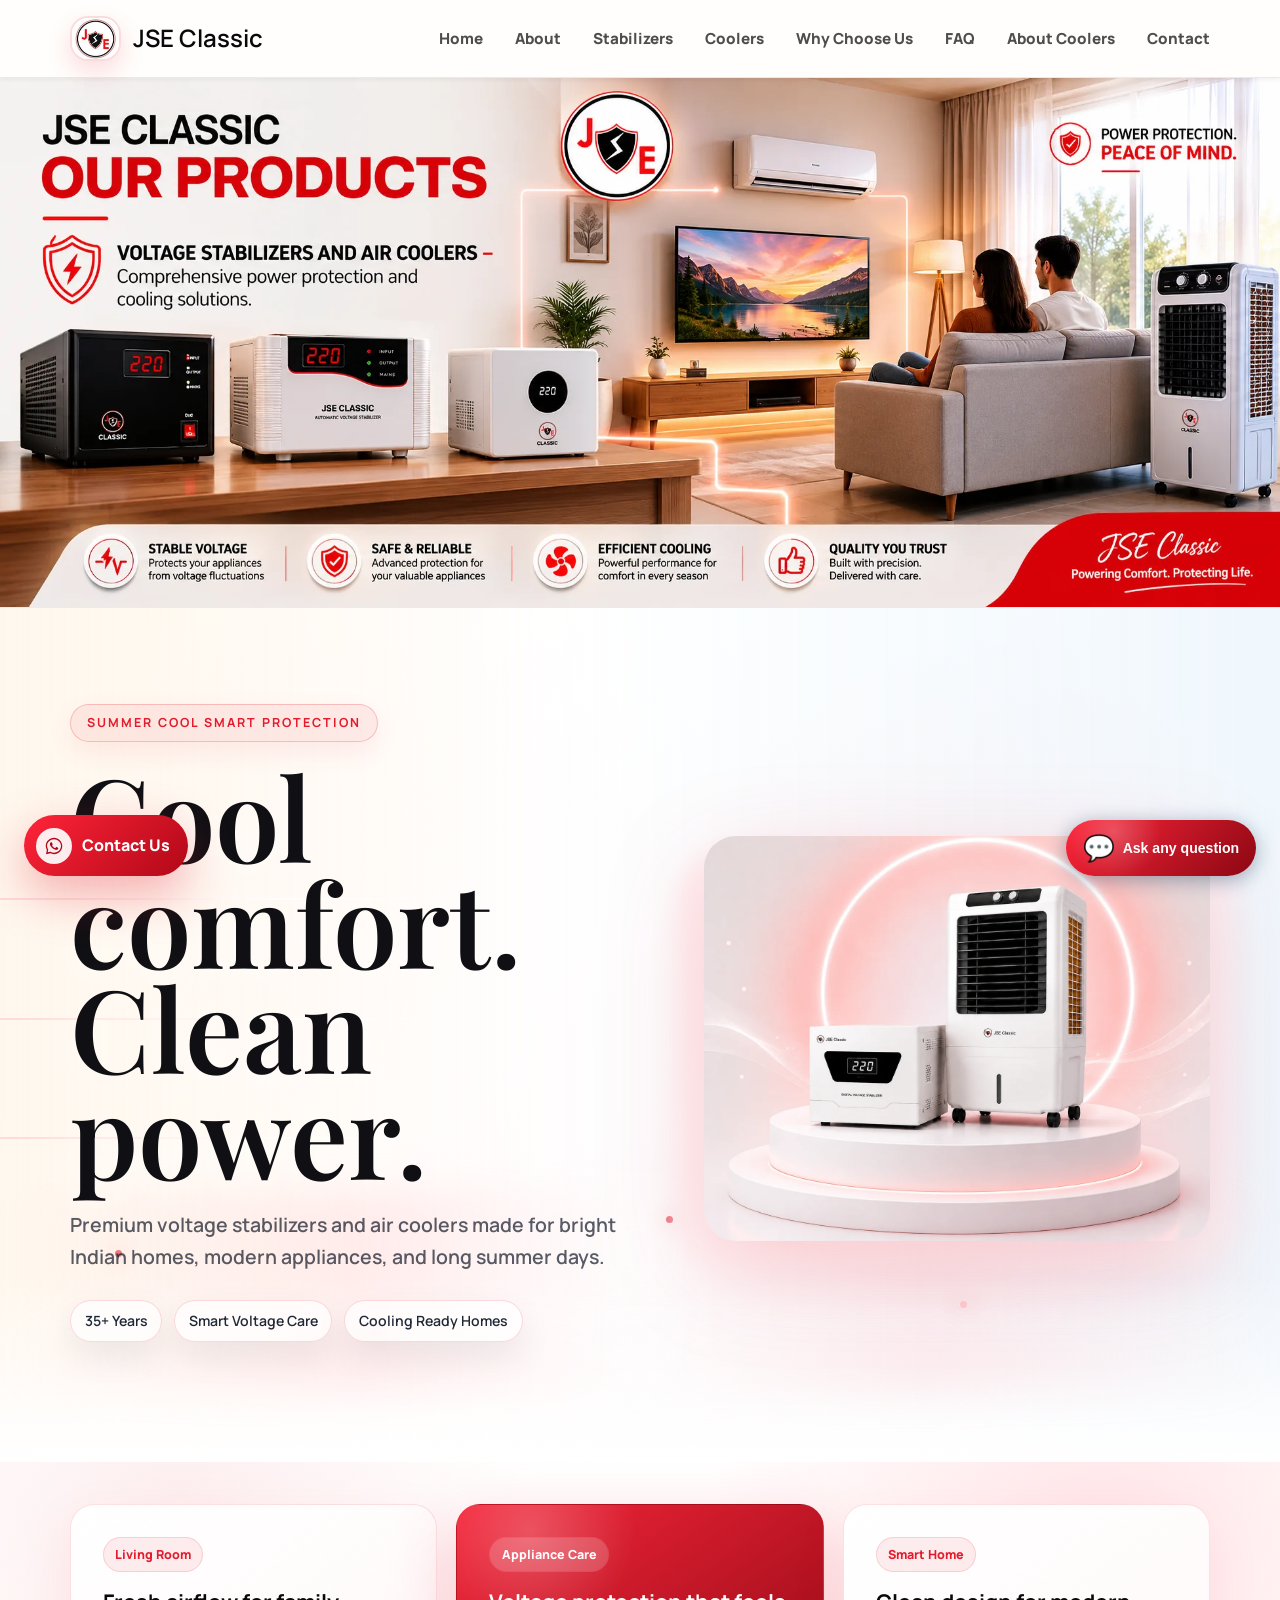
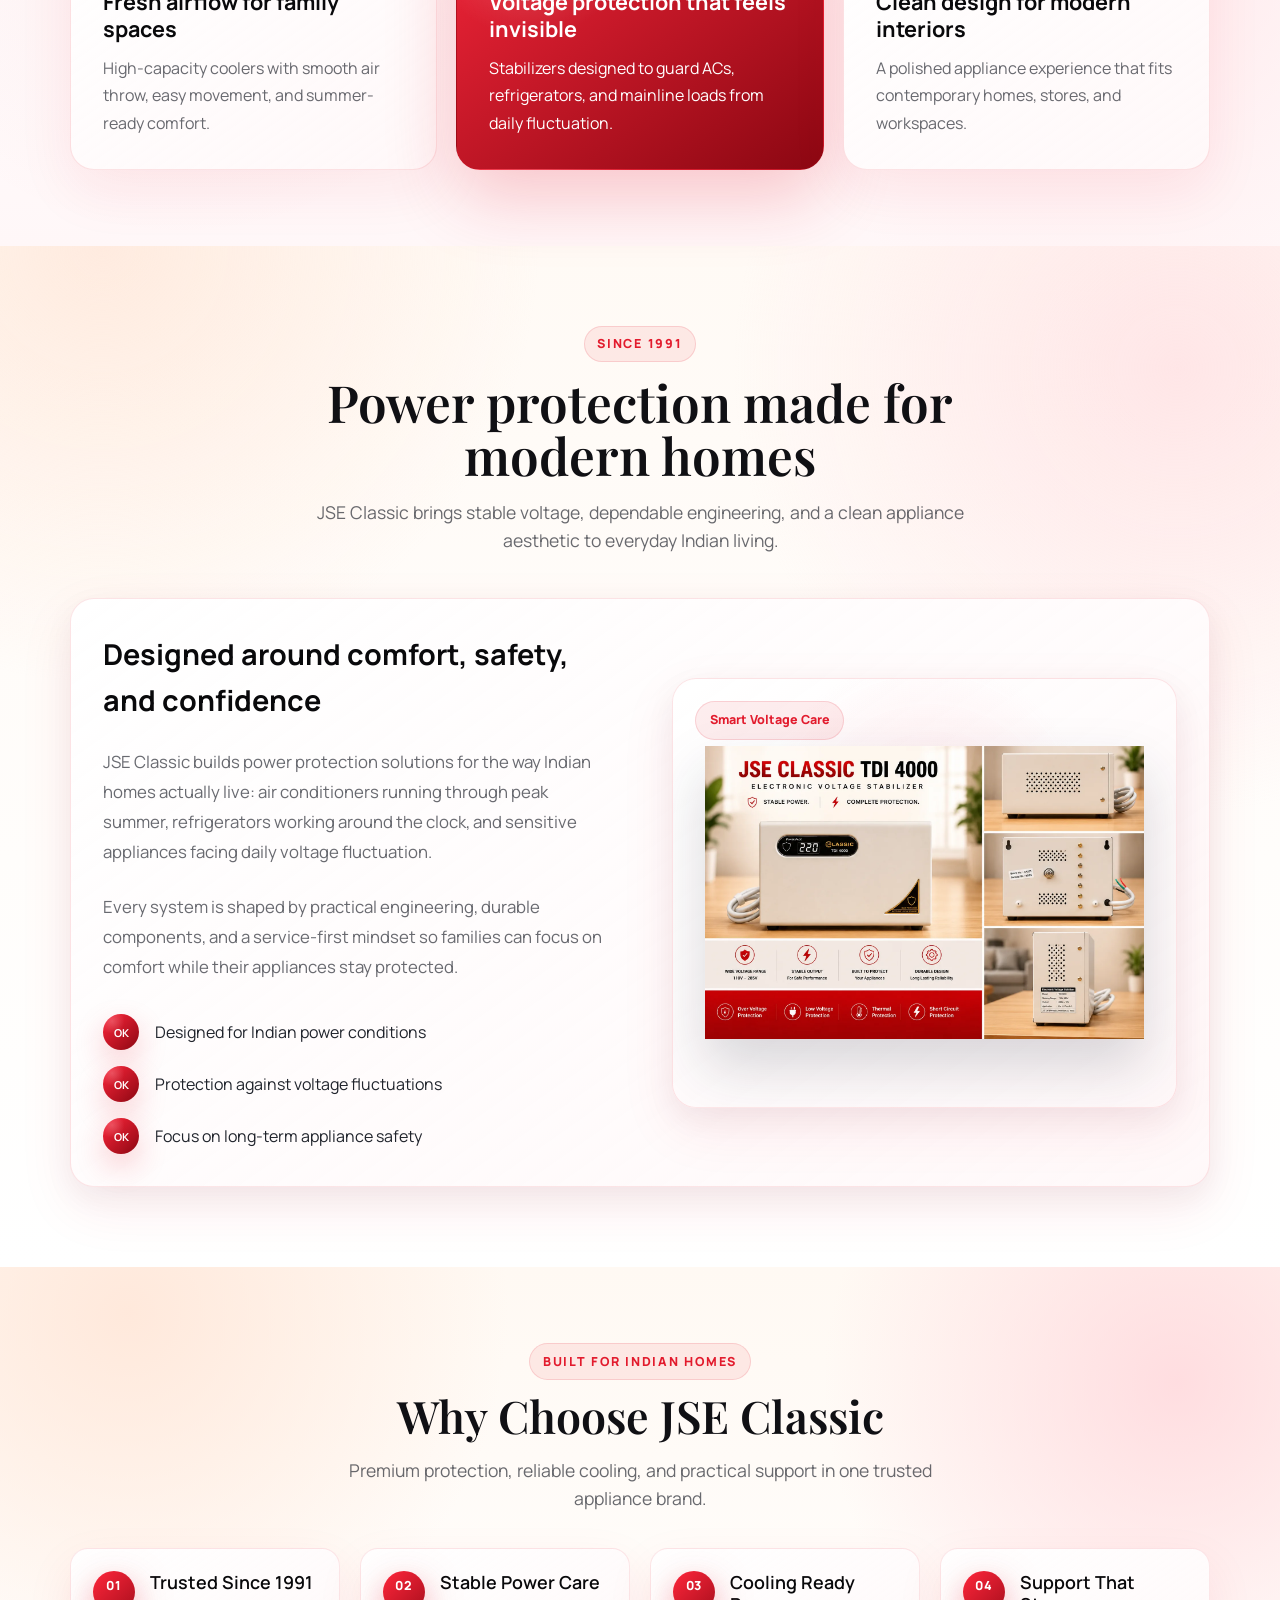
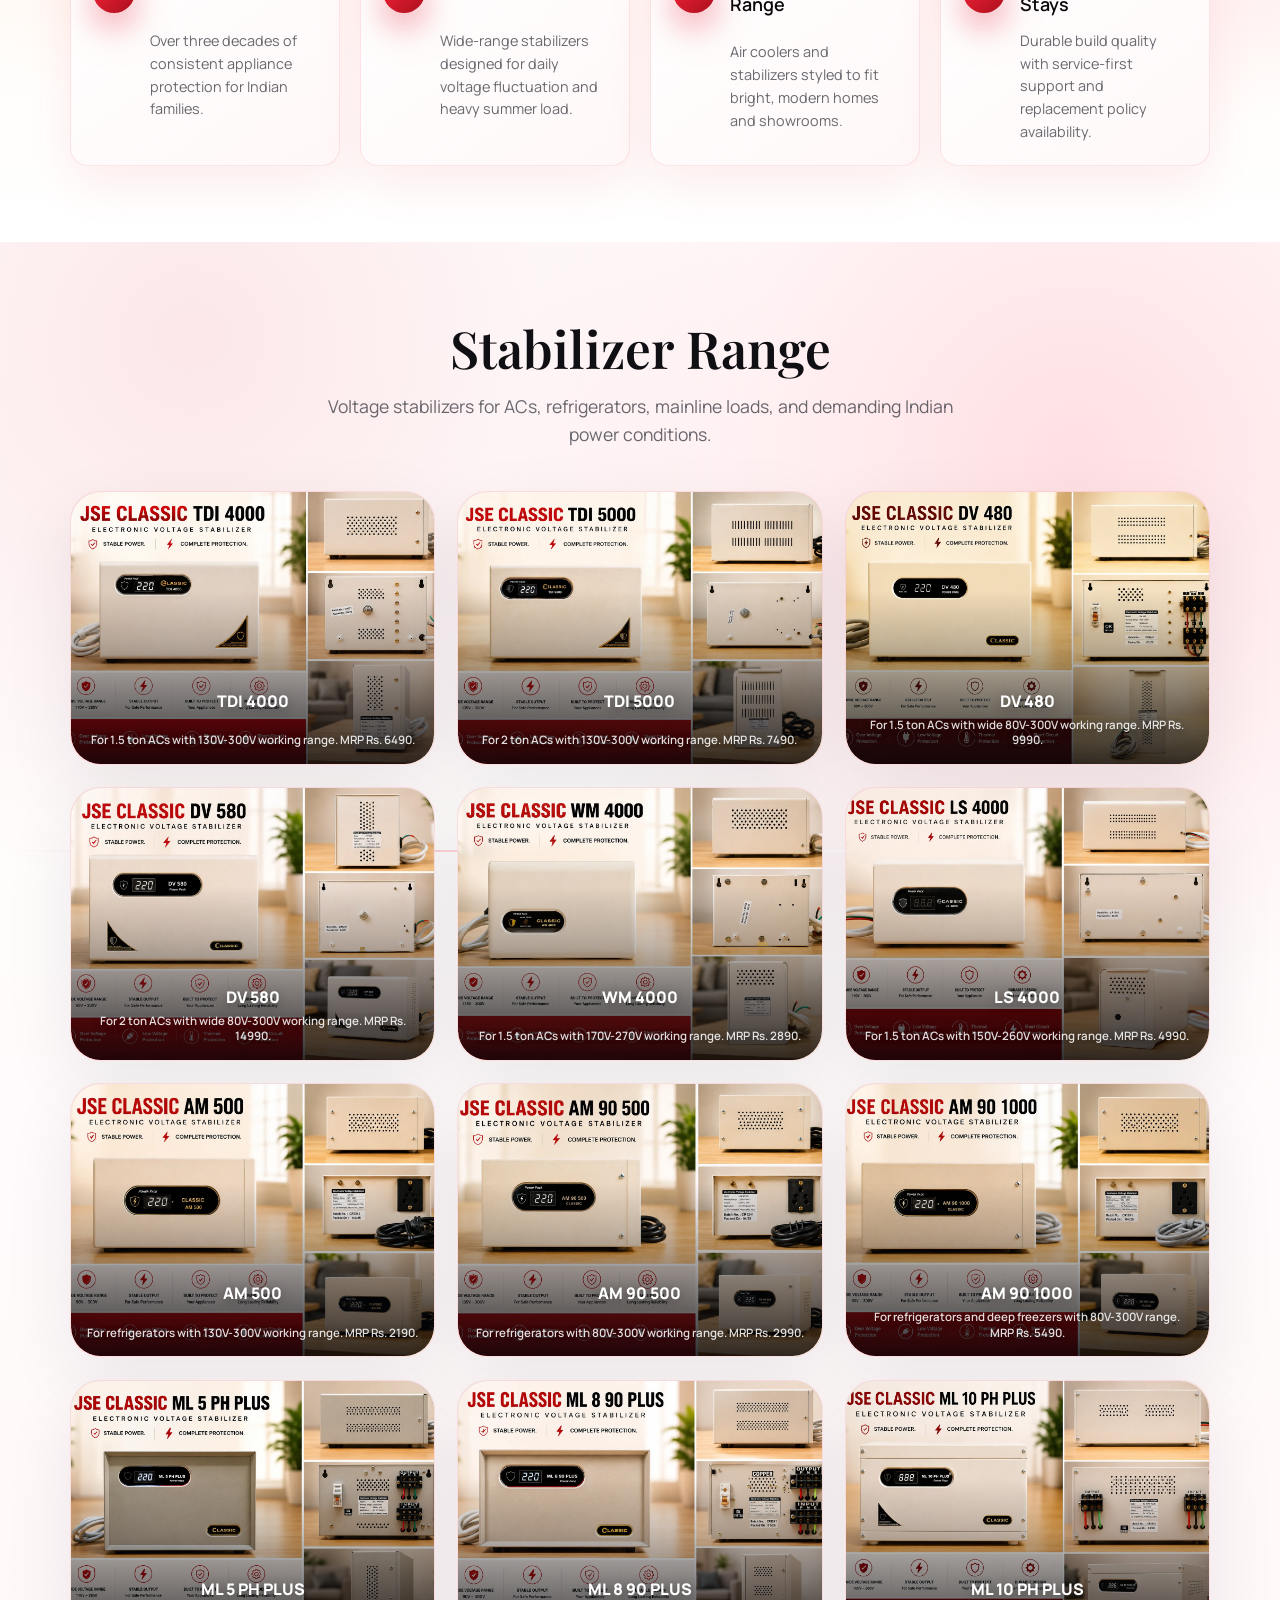
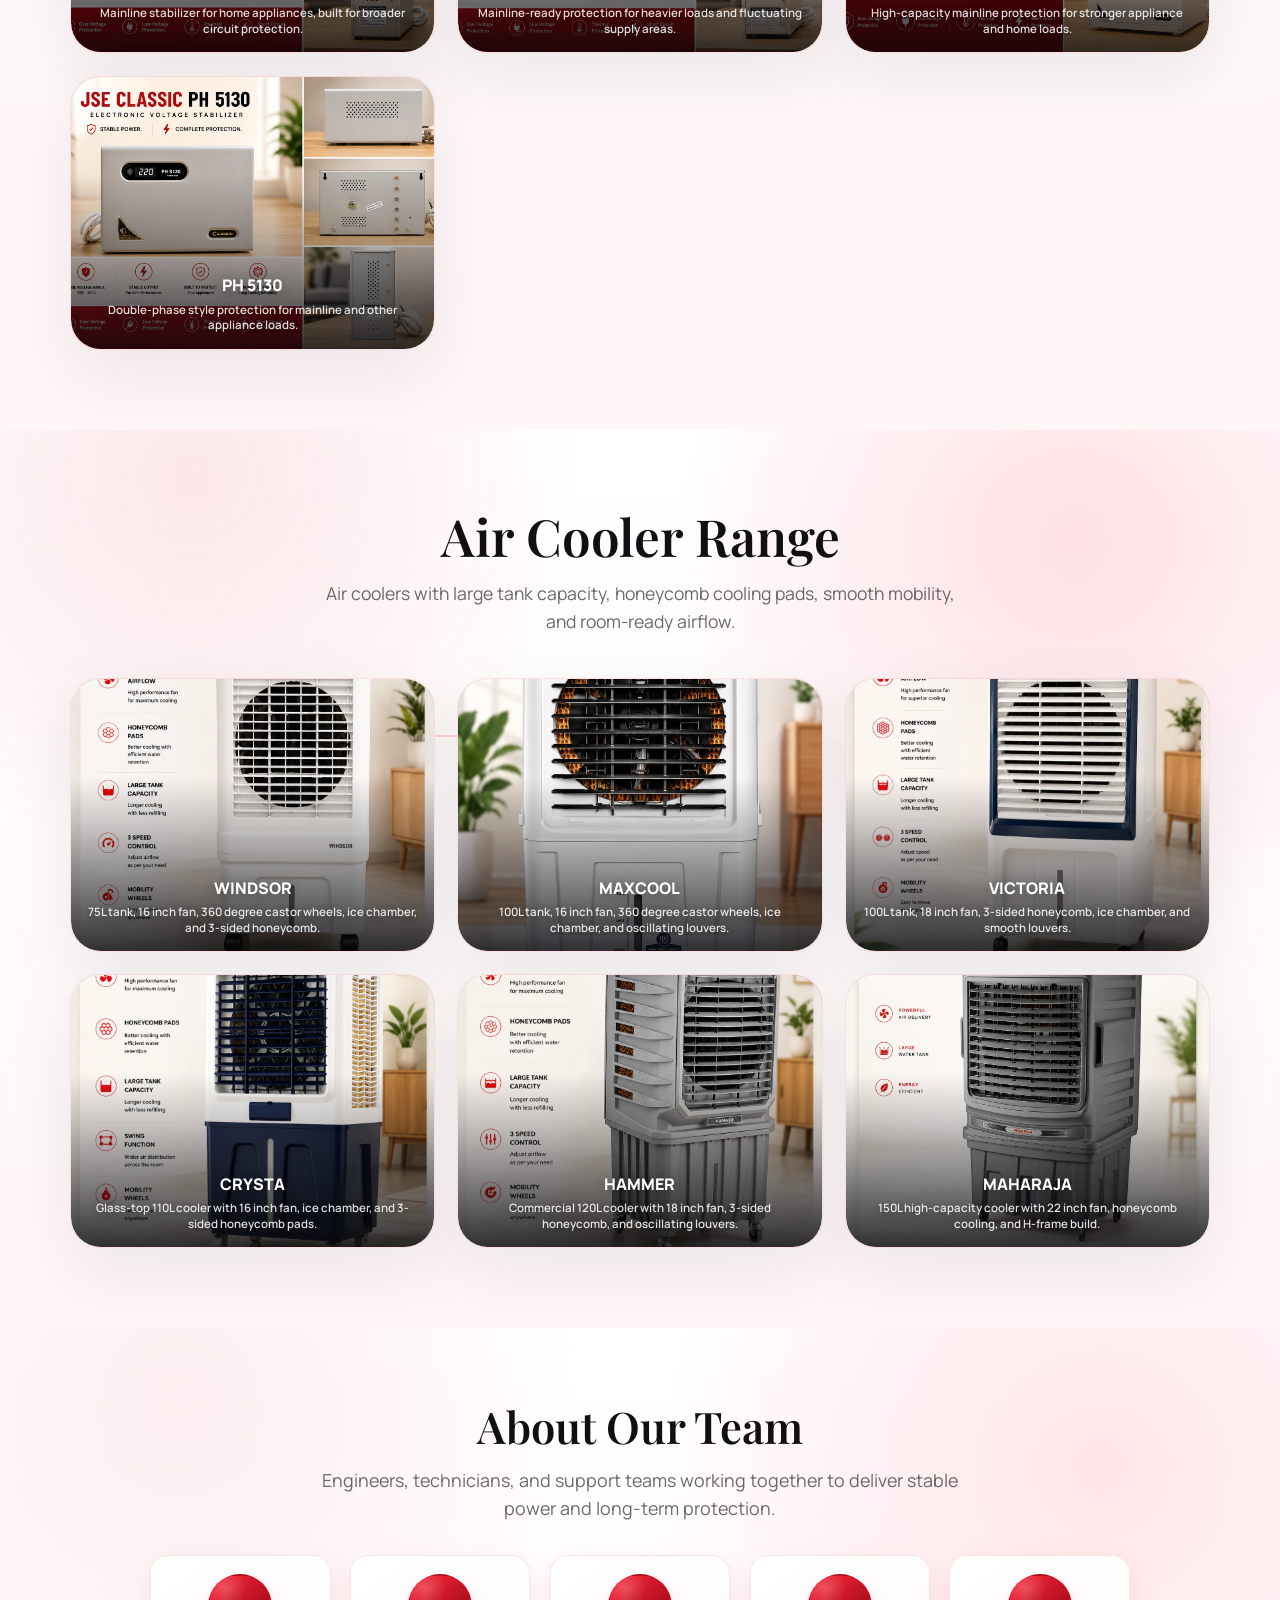
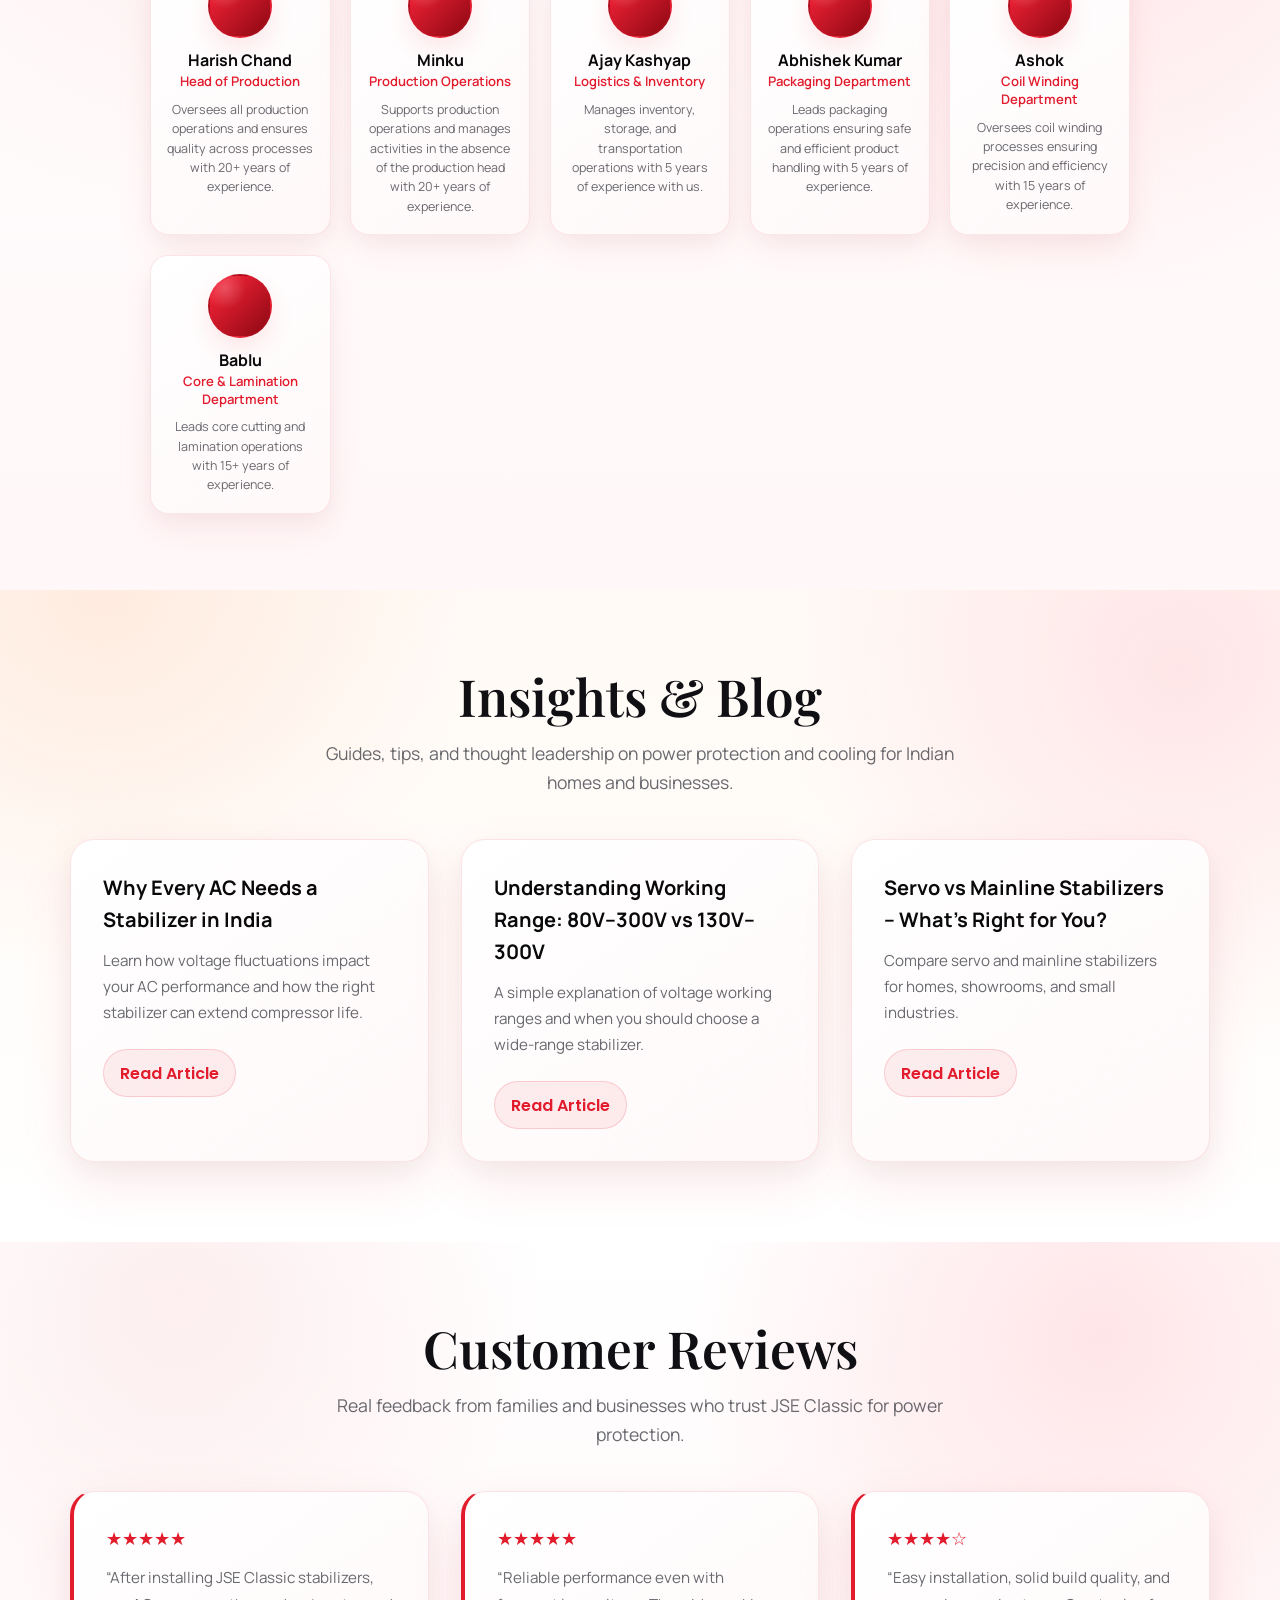
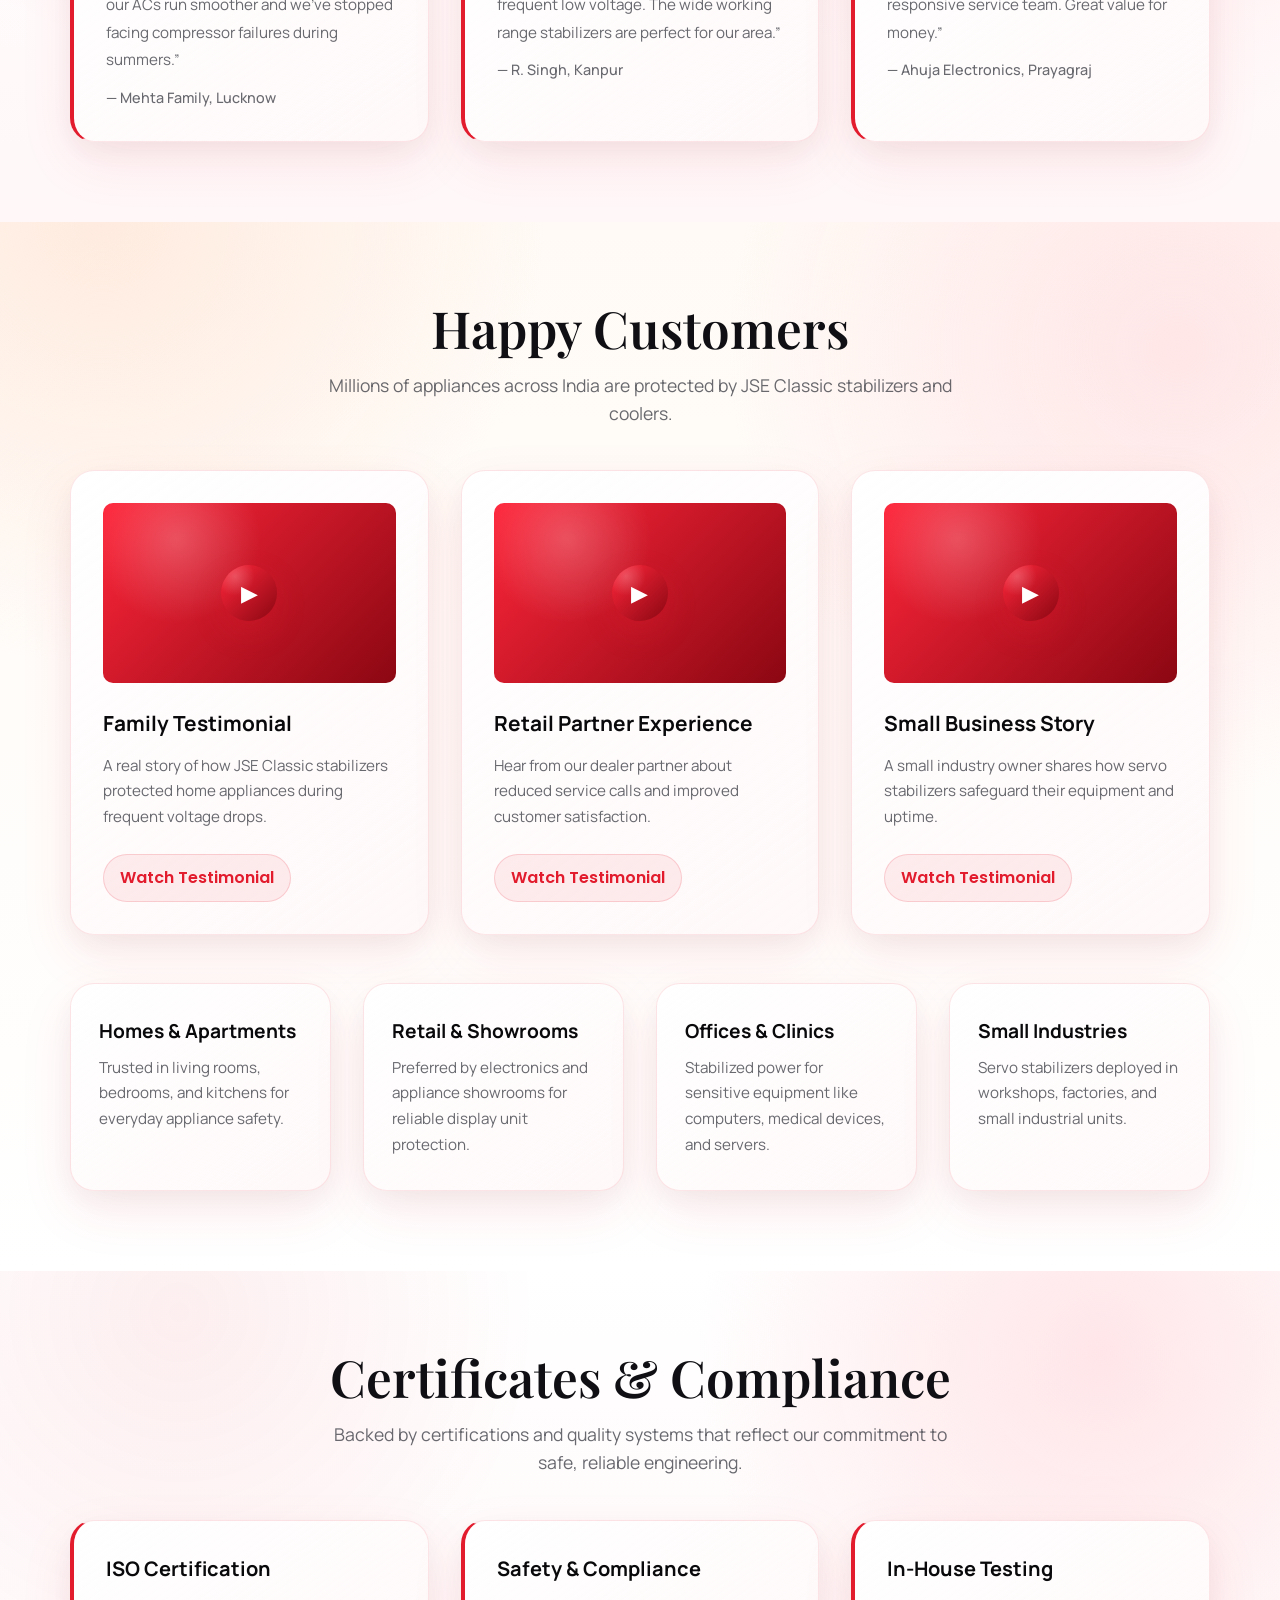
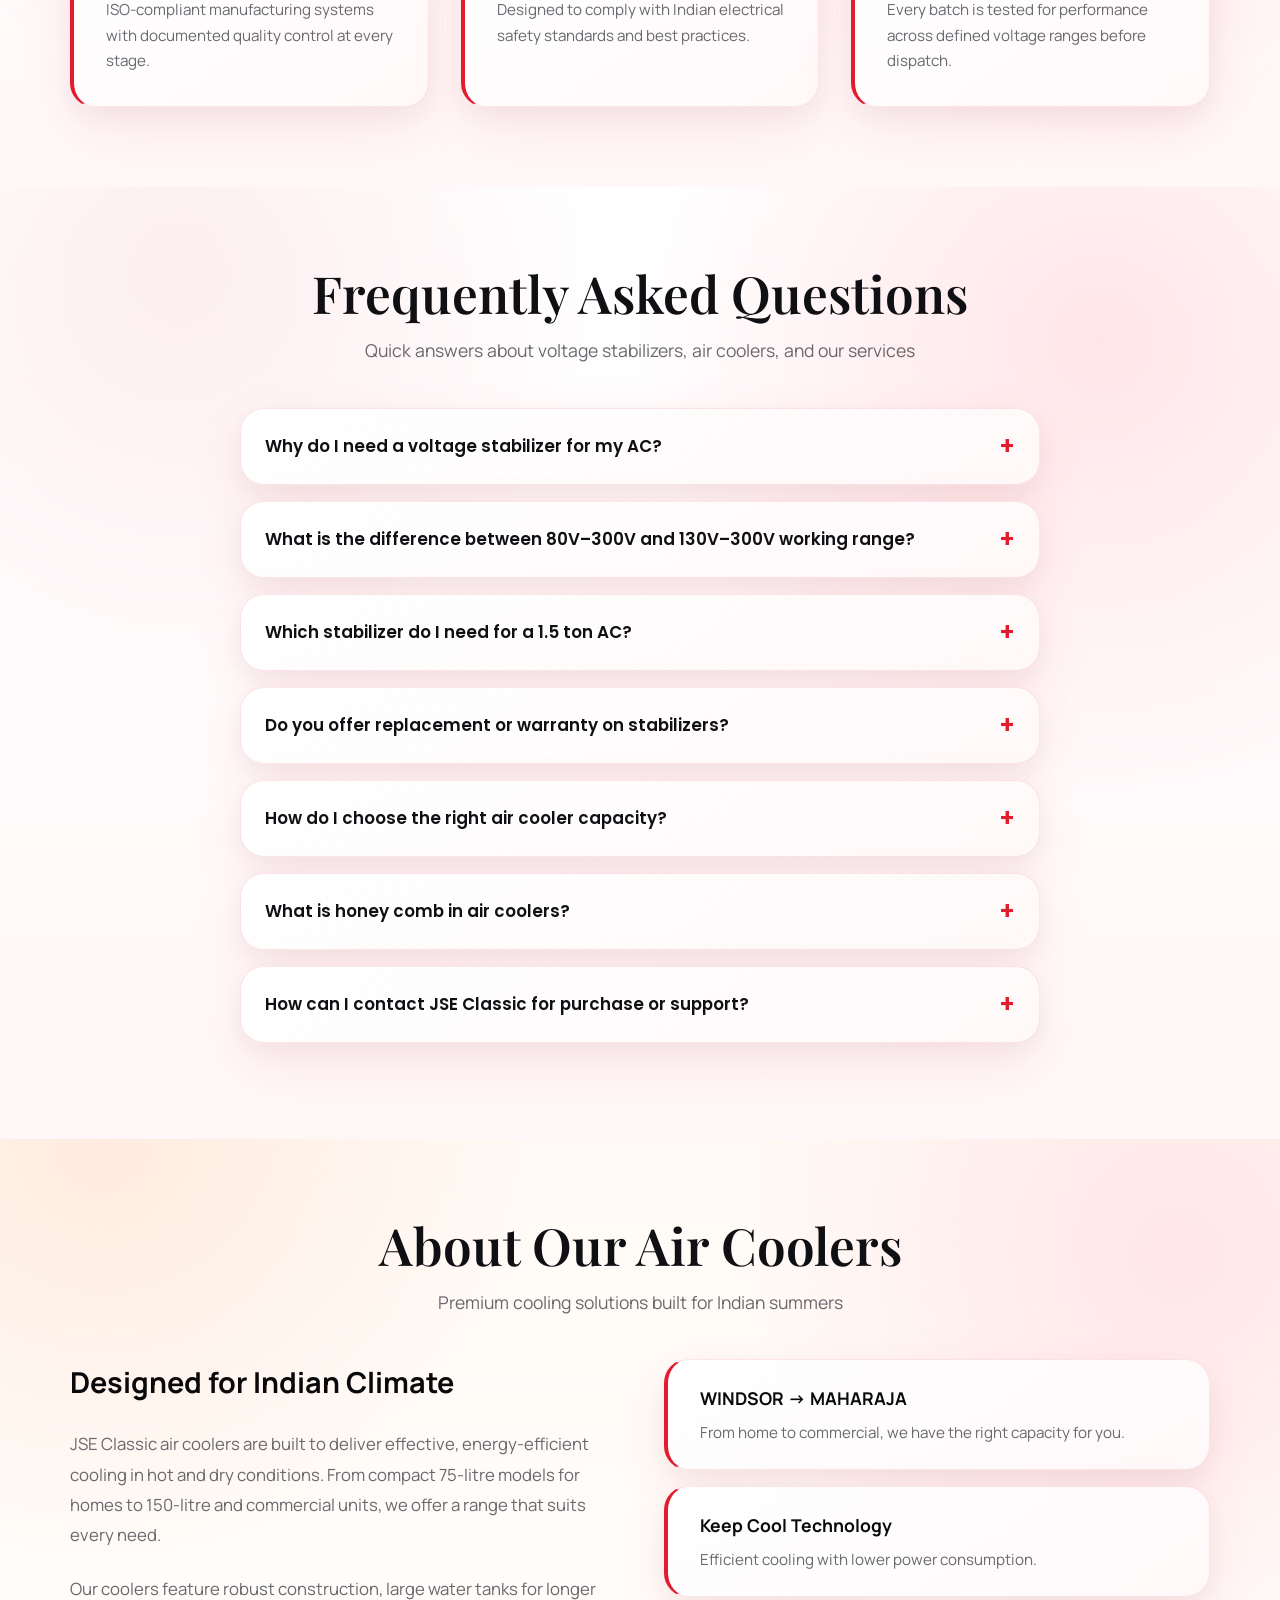
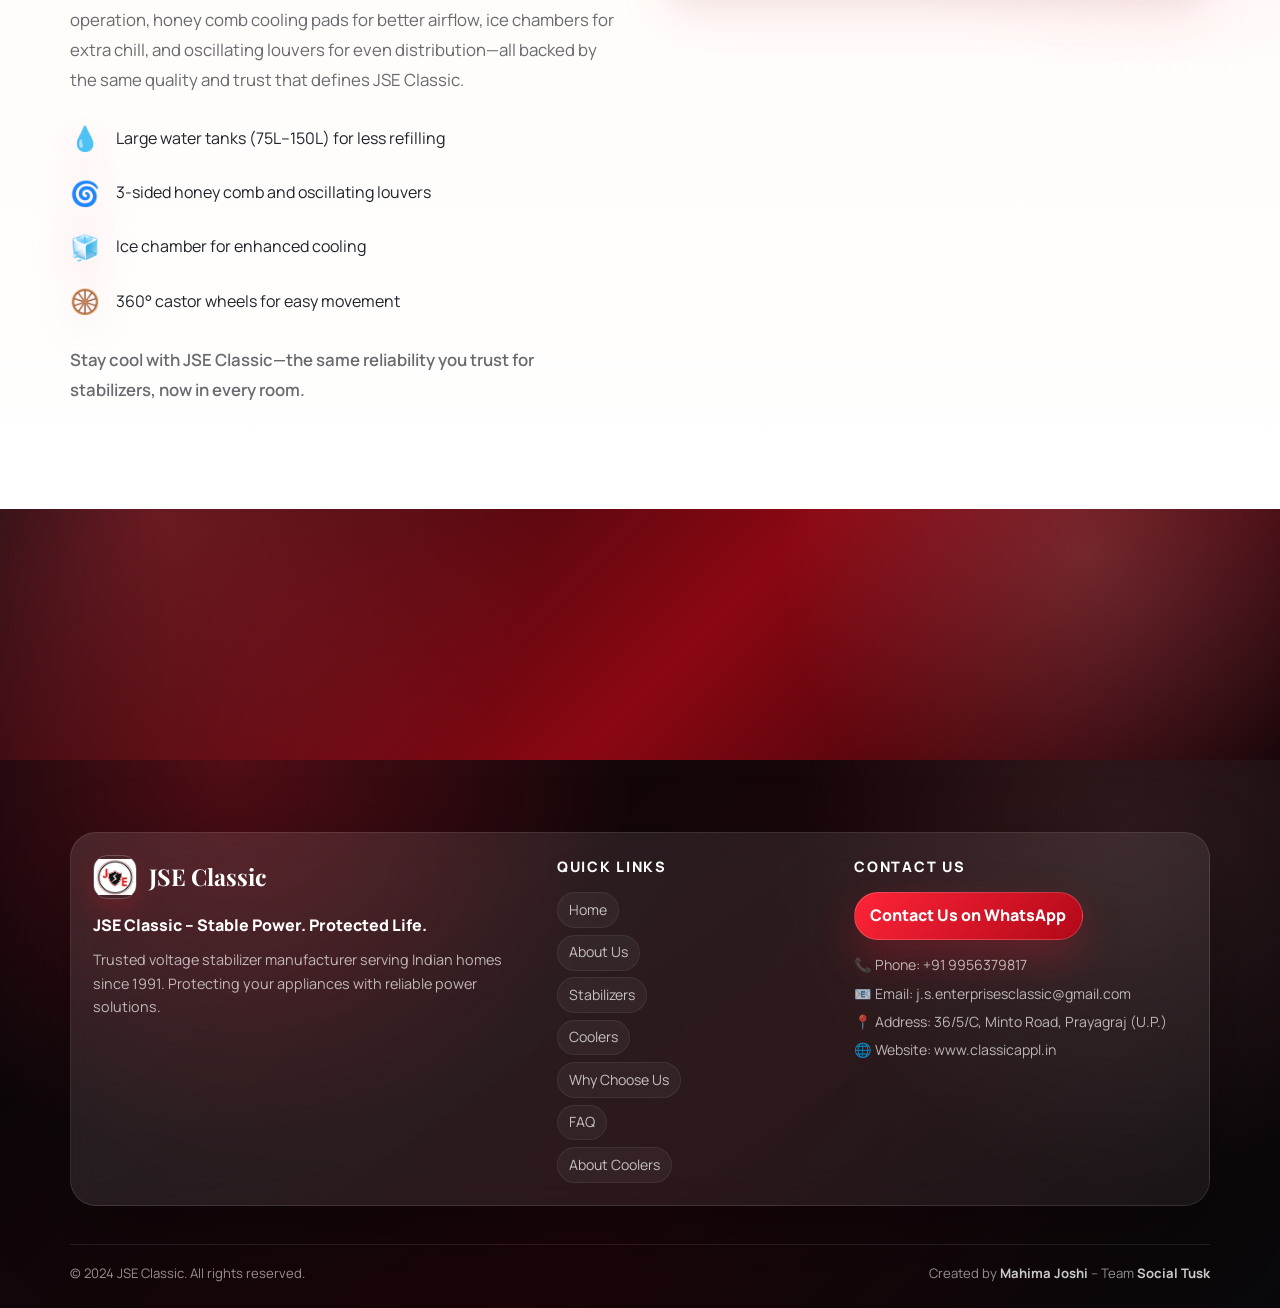
==== commit a7c7c325: "Updated website" ====
--- a/index.html
+++ b/index.html
@@ -10,6 +10,7 @@
     <link rel="preconnect" href="https://fonts.gstatic.com" crossorigin>
     <link href="https://fonts.googleapis.com/css2?family=Manrope:wght@400;500;600;700;800&family=Playfair+Display:wght@600;700&family=Poppins:wght@300;400;500;600;700&display=swap" rel="stylesheet">
     <link rel="stylesheet" href="styles.css">
+    <link rel="preload" as="image" href="jse-products-banner.webp" fetchpriority="high">
 </head>
 <body>
     <!-- Navigation -->
@@ -17,7 +18,7 @@
         <div class="container">
             <div class="nav-wrapper">
                 <div class="logo">
-                    <img src="logo.jpeg" alt="JSE Classic Logo" class="logo-img">
+                    <img src="logo.webp" alt="JSE Classic Logo" class="logo-img" decoding="async">
                     <span class="logo-text">JSE Classic</span>
                 </div>
                 <ul class="nav-menu" id="navMenu">
@@ -41,7 +42,7 @@
 
     <!-- Product Banner -->
     <section class="product-banner" aria-label="JSE Classic product banner">
-        <img src="jse-products-banner.png" alt="JSE Classic voltage stabilizers and air coolers product banner">
+        <img src="jse-products-banner.webp" alt="JSE Classic voltage stabilizers and air coolers product banner" fetchpriority="high" decoding="async">
     </section>
 
     <!-- Hero Section -->
@@ -75,7 +76,7 @@
                 </div>
             </div>
             <div class="hero-product-visual" aria-hidden="true">
-                <img src="hero-product-showcase.png" alt="">
+                <img src="hero-product-showcase.webp" alt="" fetchpriority="high" decoding="async">
             </div>
         </div>
     </section>
@@ -134,7 +135,7 @@
                 <div class="about-image">
                     <div class="about-image-card">
                         <span>Smart Voltage Care</span>
-                        <img src="STAPLIZER-IMAGES/TDI 4000.png" alt="JSE Classic TDI 4000 voltage stabilizer" class="about-product-image">
+                        <img loading="lazy" decoding="async" src="STAPLIZER-IMAGES/TDI 4000.webp" alt="JSE Classic TDI 4000 voltage stabilizer" class="about-product-image">
                     </div>
                 </div>
             </div>
@@ -203,67 +204,67 @@
             </div>
             <div class="stabilizer-grid">
                 <article class="stabilizer-card">
-                    <img src="STAPLIZER-IMAGES/TDI 4000.png" alt="JSE Classic TDI 4000 stabilizer">
+                    <img loading="lazy" decoding="async" src="STAPLIZER-IMAGES/TDI 4000.webp" alt="JSE Classic TDI 4000 stabilizer">
                     <h3>TDI 4000</h3>
                     <p>For 1.5 ton ACs with 130V-300V working range. MRP Rs. 6490.</p>
                 </article>
                 <article class="stabilizer-card">
-                    <img src="STAPLIZER-IMAGES/TDI 5000.png" alt="JSE Classic TDI 5000 stabilizer">
+                    <img loading="lazy" decoding="async" src="STAPLIZER-IMAGES/TDI 5000.webp" alt="JSE Classic TDI 5000 stabilizer">
                     <h3>TDI 5000</h3>
                     <p>For 2 ton ACs with 130V-300V working range. MRP Rs. 7490.</p>
                 </article>
                 <article class="stabilizer-card">
-                    <img src="STAPLIZER-IMAGES/DV 480.png" alt="JSE Classic DV 480 stabilizer">
+                    <img loading="lazy" decoding="async" src="STAPLIZER-IMAGES/DV 480.webp" alt="JSE Classic DV 480 stabilizer">
                     <h3>DV 480</h3>
                     <p>For 1.5 ton ACs with wide 80V-300V working range. MRP Rs. 9990.</p>
                 </article>
                 <article class="stabilizer-card">
-                    <img src="STAPLIZER-IMAGES/DV 580.png" alt="JSE Classic DV 580 stabilizer">
+                    <img loading="lazy" decoding="async" src="STAPLIZER-IMAGES/DV 580.webp" alt="JSE Classic DV 580 stabilizer">
                     <h3>DV 580</h3>
                     <p>For 2 ton ACs with wide 80V-300V working range. MRP Rs. 14990.</p>
                 </article>
                 <article class="stabilizer-card">
-                    <img src="STAPLIZER-IMAGES/WM 4000.png" alt="JSE Classic WM 4000 stabilizer">
+                    <img loading="lazy" decoding="async" src="STAPLIZER-IMAGES/WM 4000.webp" alt="JSE Classic WM 4000 stabilizer">
                     <h3>WM 4000</h3>
                     <p>For 1.5 ton ACs with 170V-270V working range. MRP Rs. 2890.</p>
                 </article>
                 <article class="stabilizer-card">
-                    <img src="STAPLIZER-IMAGES/LS 4000.png" alt="JSE Classic LS 4000 stabilizer">
+                    <img loading="lazy" decoding="async" src="STAPLIZER-IMAGES/LS 4000.webp" alt="JSE Classic LS 4000 stabilizer">
                     <h3>LS 4000</h3>
                     <p>For 1.5 ton ACs with 150V-260V working range. MRP Rs. 4990.</p>
                 </article>
                 <article class="stabilizer-card">
-                    <img src="STAPLIZER-IMAGES/AM 500.png" alt="JSE Classic AM 500 stabilizer">
+                    <img loading="lazy" decoding="async" src="STAPLIZER-IMAGES/AM 500.webp" alt="JSE Classic AM 500 stabilizer">
                     <h3>AM 500</h3>
                     <p>For refrigerators with 130V-300V working range. MRP Rs. 2190.</p>
                 </article>
                 <article class="stabilizer-card">
-                    <img src="STAPLIZER-IMAGES/AM 90 500.png" alt="JSE Classic AM 90 500 stabilizer">
+                    <img loading="lazy" decoding="async" src="STAPLIZER-IMAGES/AM 90 500.webp" alt="JSE Classic AM 90 500 stabilizer">
                     <h3>AM 90 500</h3>
                     <p>For refrigerators with 80V-300V working range. MRP Rs. 2990.</p>
                 </article>
                 <article class="stabilizer-card">
-                    <img src="STAPLIZER-IMAGES/AM 90 1000.png" alt="JSE Classic AM 90 1000 stabilizer">
+                    <img loading="lazy" decoding="async" src="STAPLIZER-IMAGES/AM 90 1000.webp" alt="JSE Classic AM 90 1000 stabilizer">
                     <h3>AM 90 1000</h3>
                     <p>For refrigerators and deep freezers with 80V-300V range. MRP Rs. 5490.</p>
                 </article>
                 <article class="stabilizer-card">
-                    <img src="STAPLIZER-IMAGES/ML 5 PH PLUS.png" alt="JSE Classic ML 5 PH PLUS stabilizer">
+                    <img loading="lazy" decoding="async" src="STAPLIZER-IMAGES/ML 5 PH PLUS.webp" alt="JSE Classic ML 5 PH PLUS stabilizer">
                     <h3>ML 5 PH PLUS</h3>
                     <p>Mainline stabilizer for home appliances, built for broader circuit protection.</p>
                 </article>
                 <article class="stabilizer-card">
-                    <img src="STAPLIZER-IMAGES/ML 8 90 PLUS.png" alt="JSE Classic ML 8 90 PLUS stabilizer">
+                    <img loading="lazy" decoding="async" src="STAPLIZER-IMAGES/ML 8 90 PLUS.webp" alt="JSE Classic ML 8 90 PLUS stabilizer">
                     <h3>ML 8 90 PLUS</h3>
                     <p>Mainline-ready protection for heavier loads and fluctuating supply areas.</p>
                 </article>
                 <article class="stabilizer-card">
-                    <img src="STAPLIZER-IMAGES/ML 10 PH PLUS.png" alt="JSE Classic ML 10 PH PLUS stabilizer">
+                    <img loading="lazy" decoding="async" src="STAPLIZER-IMAGES/ML 10 PH PLUS.webp" alt="JSE Classic ML 10 PH PLUS stabilizer">
                     <h3>ML 10 PH PLUS</h3>
                     <p>High-capacity mainline protection for stronger appliance and home loads.</p>
                 </article>
                 <article class="stabilizer-card">
-                    <img src="STAPLIZER-IMAGES/PH 5130.png" alt="JSE Classic PH 5130 stabilizer">
+                    <img loading="lazy" decoding="async" src="STAPLIZER-IMAGES/PH 5130.webp" alt="JSE Classic PH 5130 stabilizer">
                     <h3>PH 5130</h3>
                     <p>Double-phase style protection for mainline and other appliance loads.</p>
                 </article>
@@ -280,32 +281,32 @@
             </div>
             <div class="cooler-grid">
                 <article class="cooler-card">
-                    <img src="COOLER-IMAGES/WINDSOR.png" alt="JSE Classic WINDSOR air cooler">
+                    <img loading="lazy" decoding="async" src="COOLER-IMAGES/WINDSOR.webp" alt="JSE Classic WINDSOR air cooler">
                     <h3>WINDSOR</h3>
                     <p>75L tank, 16 inch fan, 360 degree castor wheels, ice chamber, and 3-sided honeycomb.</p>
                 </article>
                 <article class="cooler-card">
-                    <img src="COOLER-IMAGES/MAXCOOL.png" alt="JSE Classic MAXCOOL air cooler">
+                    <img loading="lazy" decoding="async" src="COOLER-IMAGES/MAXCOOL.webp" alt="JSE Classic MAXCOOL air cooler">
                     <h3>MAXCOOL</h3>
                     <p>100L tank, 16 inch fan, 360 degree castor wheels, ice chamber, and oscillating louvers.</p>
                 </article>
                 <article class="cooler-card">
-                    <img src="COOLER-IMAGES/VICTORIA.png" alt="JSE Classic VICTORIA air cooler">
+                    <img loading="lazy" decoding="async" src="COOLER-IMAGES/VICTORIA.webp" alt="JSE Classic VICTORIA air cooler">
                     <h3>VICTORIA</h3>
                     <p>100L tank, 18 inch fan, 3-sided honeycomb, ice chamber, and smooth louvers.</p>
                 </article>
                 <article class="cooler-card">
-                    <img src="COOLER-IMAGES/CRYSTA.png" alt="JSE Classic CRYSTA air cooler">
+                    <img loading="lazy" decoding="async" src="COOLER-IMAGES/CRYSTA.webp" alt="JSE Classic CRYSTA air cooler">
                     <h3>CRYSTA</h3>
                     <p>Glass-top 110L cooler with 16 inch fan, ice chamber, and 3-sided honeycomb pads.</p>
                 </article>
                 <article class="cooler-card">
-                    <img src="COOLER-IMAGES/HAMMER.png" alt="JSE Classic HAMMER commercial air cooler">
+                    <img loading="lazy" decoding="async" src="COOLER-IMAGES/HAMMER.webp" alt="JSE Classic HAMMER commercial air cooler">
                     <h3>HAMMER</h3>
                     <p>Commercial 120L cooler with 18 inch fan, 3-sided honeycomb, and oscillating louvers.</p>
                 </article>
                 <article class="cooler-card">
-                    <img src="COOLER-IMAGES/MAHARAJA.png" alt="JSE Classic MAHARAJA air cooler">
+                    <img loading="lazy" decoding="async" src="COOLER-IMAGES/MAHARAJA.webp" alt="JSE Classic MAHARAJA air cooler">
                     <h3>MAHARAJA</h3>
                     <p>150L high-capacity cooler with 22 inch fan, honeycomb cooling, and H-frame build.</p>
                 </article>
@@ -323,7 +324,7 @@
             <div class="team-grid">
                 <div class="team-card">
                     <div class="team-avatar">
-                        <img src="PM.jpeg" alt="Harish Chand">
+                        <img loading="lazy" decoding="async" src="PM.webp" alt="Harish Chand">
                     </div>
                     <h3>Harish Chand</h3>
                     <p class="team-role">Head of Production</p>
@@ -332,7 +333,7 @@
                 
                 <div class="team-card">
                     <div class="team-avatar">
-                        <img src="AP.jpeg" alt="Minku">
+                        <img loading="lazy" decoding="async" src="AP.webp" alt="Minku">
                     </div>
                     <h3>Minku</h3>
                     <p class="team-role">Production Operations</p>
@@ -341,7 +342,7 @@
                 
                 <div class="team-card">
                     <div class="team-avatar">
-                        <img src="ST.jpeg" alt="Ajay Kashyap">
+                        <img loading="lazy" decoding="async" src="ST.webp" alt="Ajay Kashyap">
                     </div>
                     <h3>Ajay Kashyap</h3>
                     <p class="team-role">Logistics & Inventory</p>
@@ -350,7 +351,7 @@
                 
                 <div class="team-card">
                     <div class="team-avatar">
-                        <img src="PK.jpeg" alt="Abhishek Kumar">
+                        <img loading="lazy" decoding="async" src="PK.webp" alt="Abhishek Kumar">
                     </div>
                     <h3>Abhishek Kumar</h3>
                     <p class="team-role">Packaging Department</p>
@@ -359,7 +360,7 @@
                 
                 <div class="team-card">
                     <div class="team-avatar">
-                        <img src="CW.jpeg" alt="Ashok">
+                        <img loading="lazy" decoding="async" src="CW.webp" alt="Ashok">
                     </div>
                     <h3>Ashok</h3>
                     <p class="team-role">Coil Winding Department</p>
@@ -368,7 +369,7 @@
                 
                 <div class="team-card">
                     <div class="team-avatar">
-                        <img src="CL.jpeg" alt="Bablu">
+                        <img loading="lazy" decoding="async" src="CL.webp" alt="Bablu">
                     </div>
                     <h3>Bablu</h3>
                     <p class="team-role">Core & Lamination Department</p>
@@ -660,7 +661,7 @@
             <div class="footer-content">
                 <div class="footer-section">
                     <div class="footer-logo">
-                        <img src="logo.jpeg" alt="JSE Classic Logo" class="logo-img">
+                        <img src="logo.webp" alt="JSE Classic Logo" class="logo-img" decoding="async">
                         <span class="logo-text">JSE Classic</span>
                     </div>
                     <p class="footer-description">JSE Classic – Stable Power. Protected Life.</p>
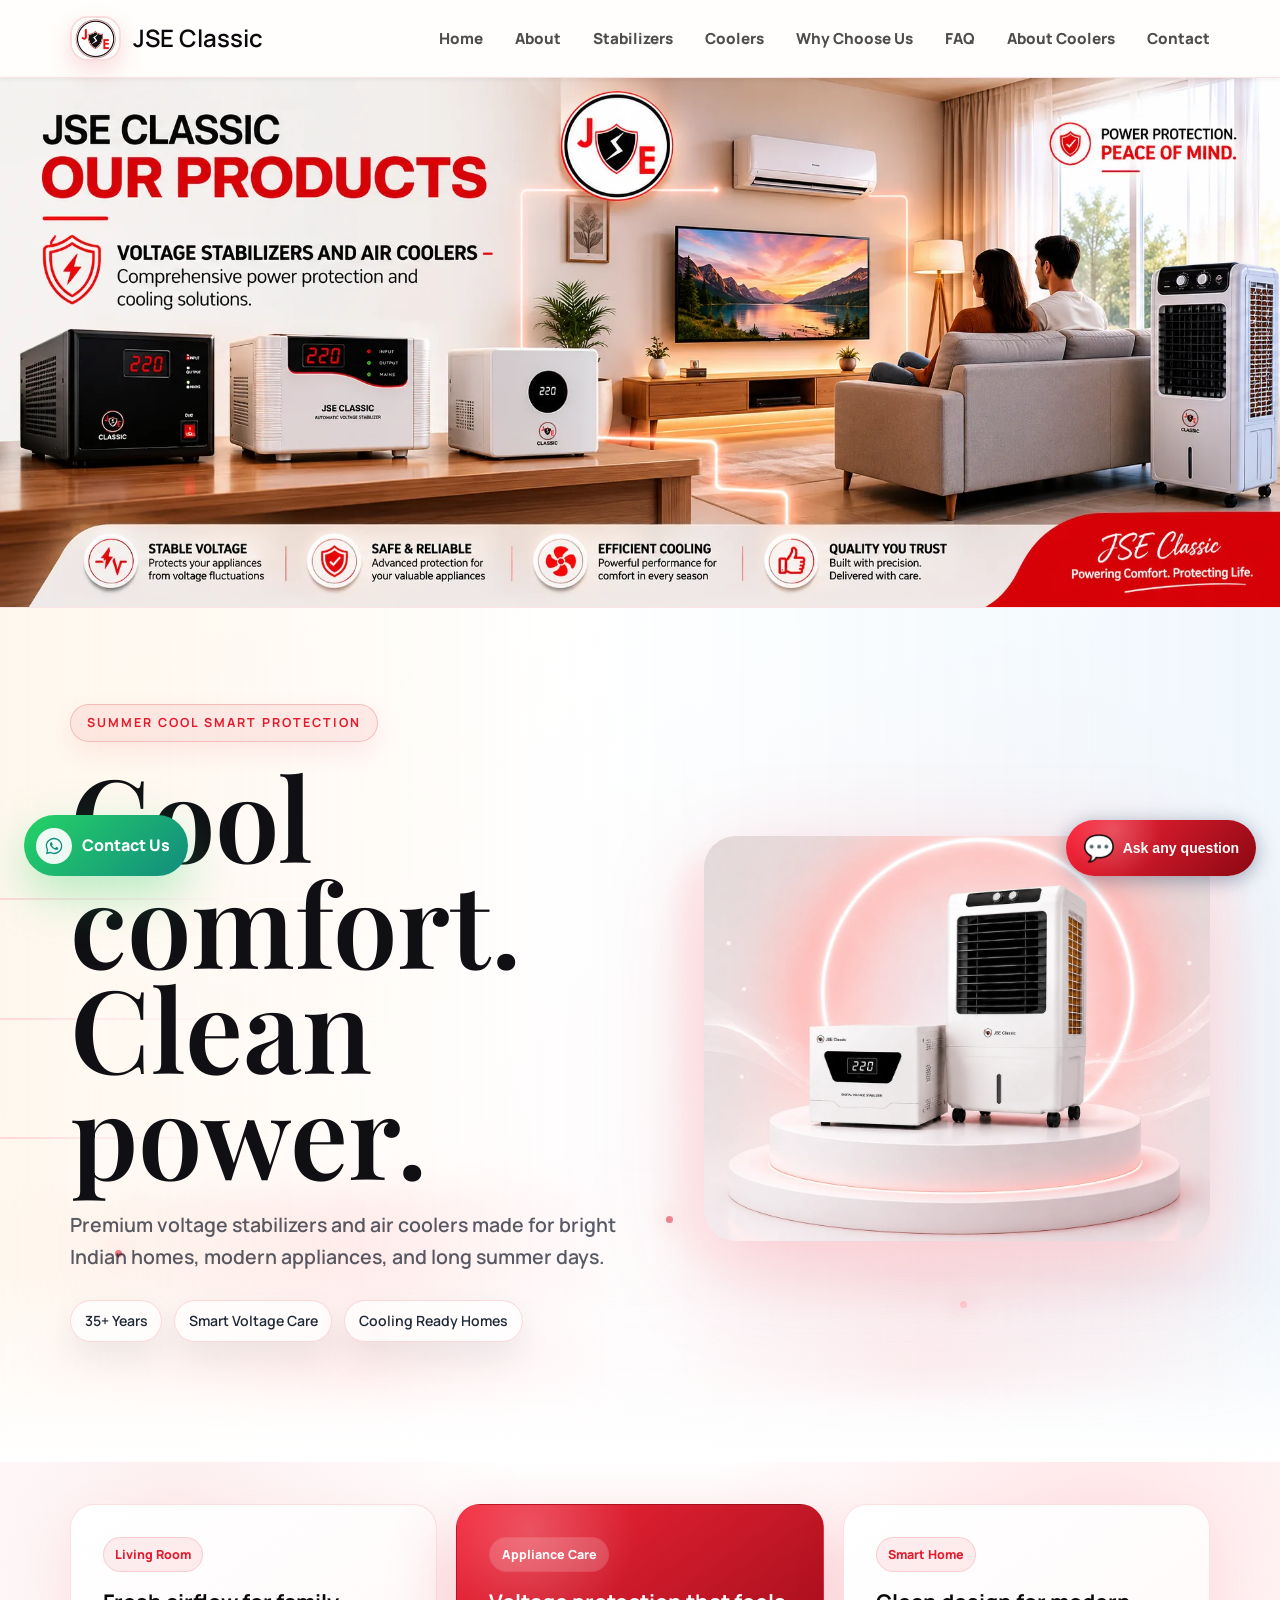
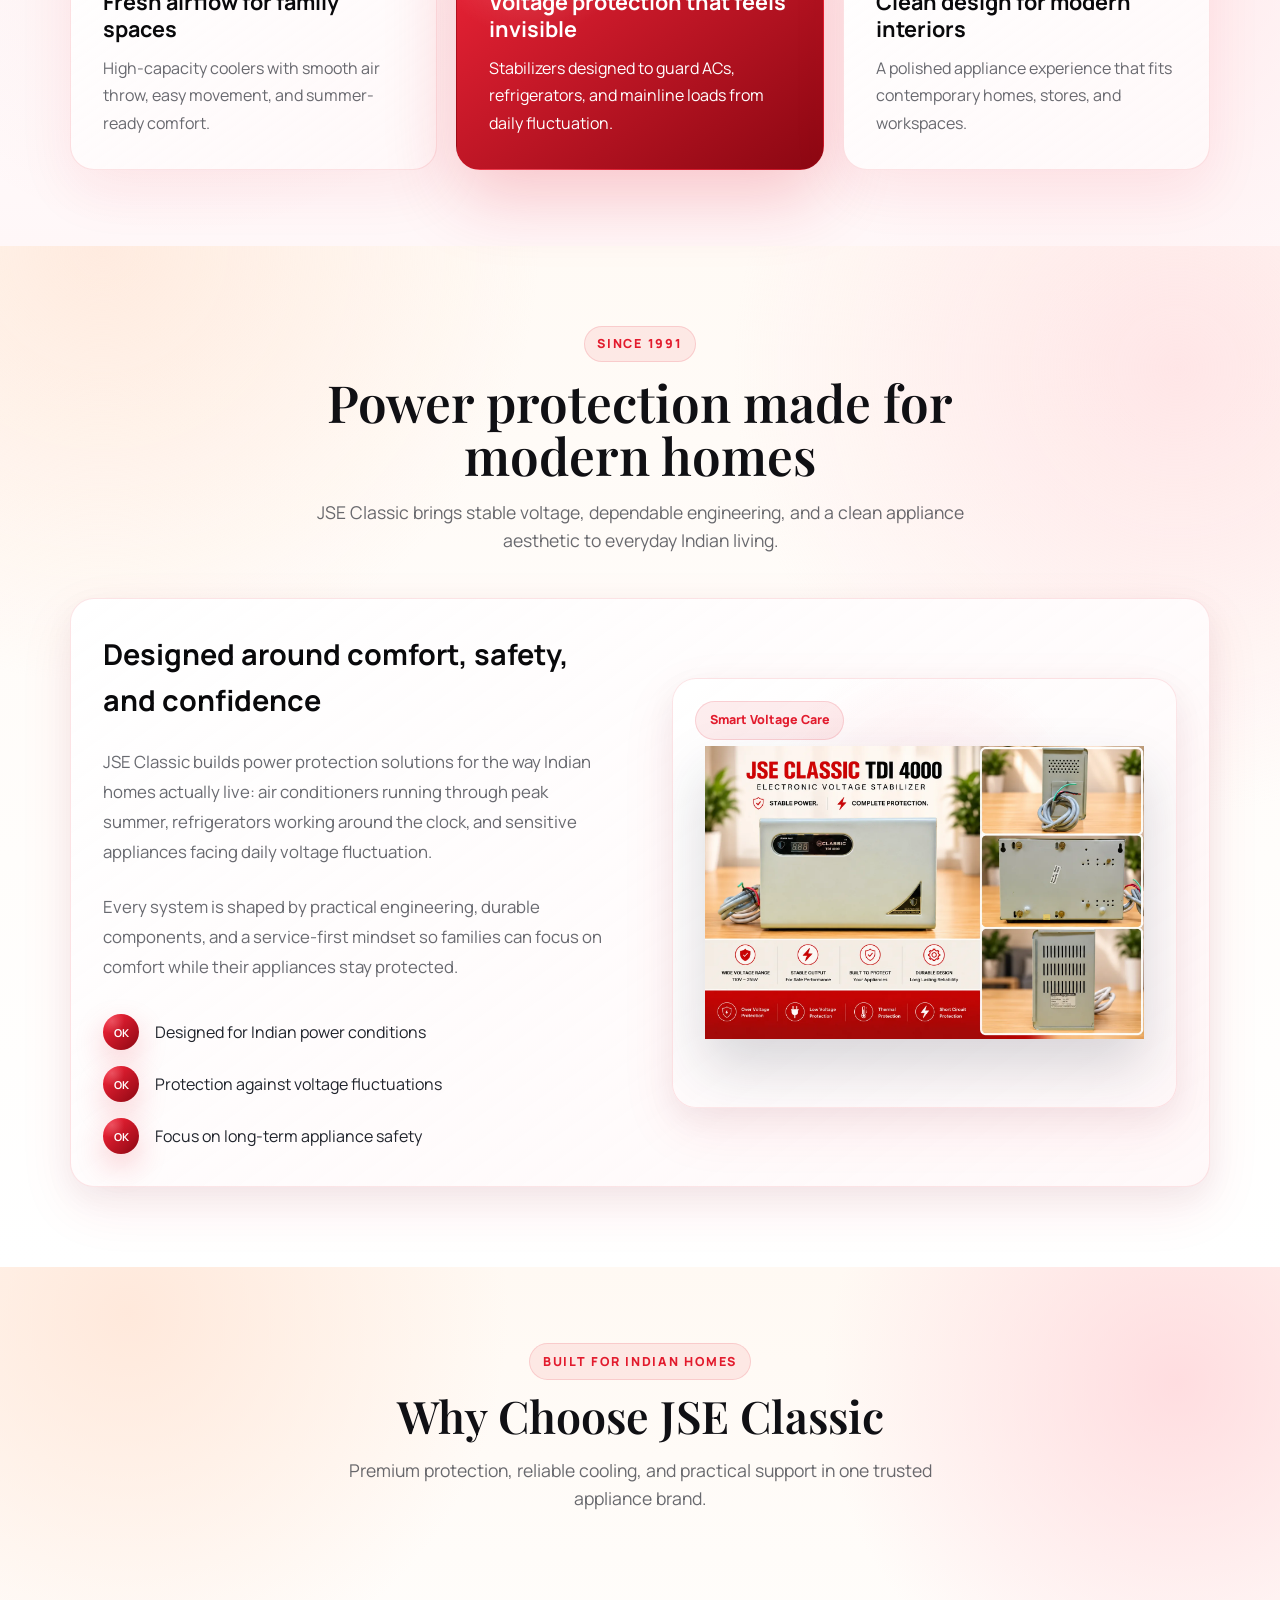
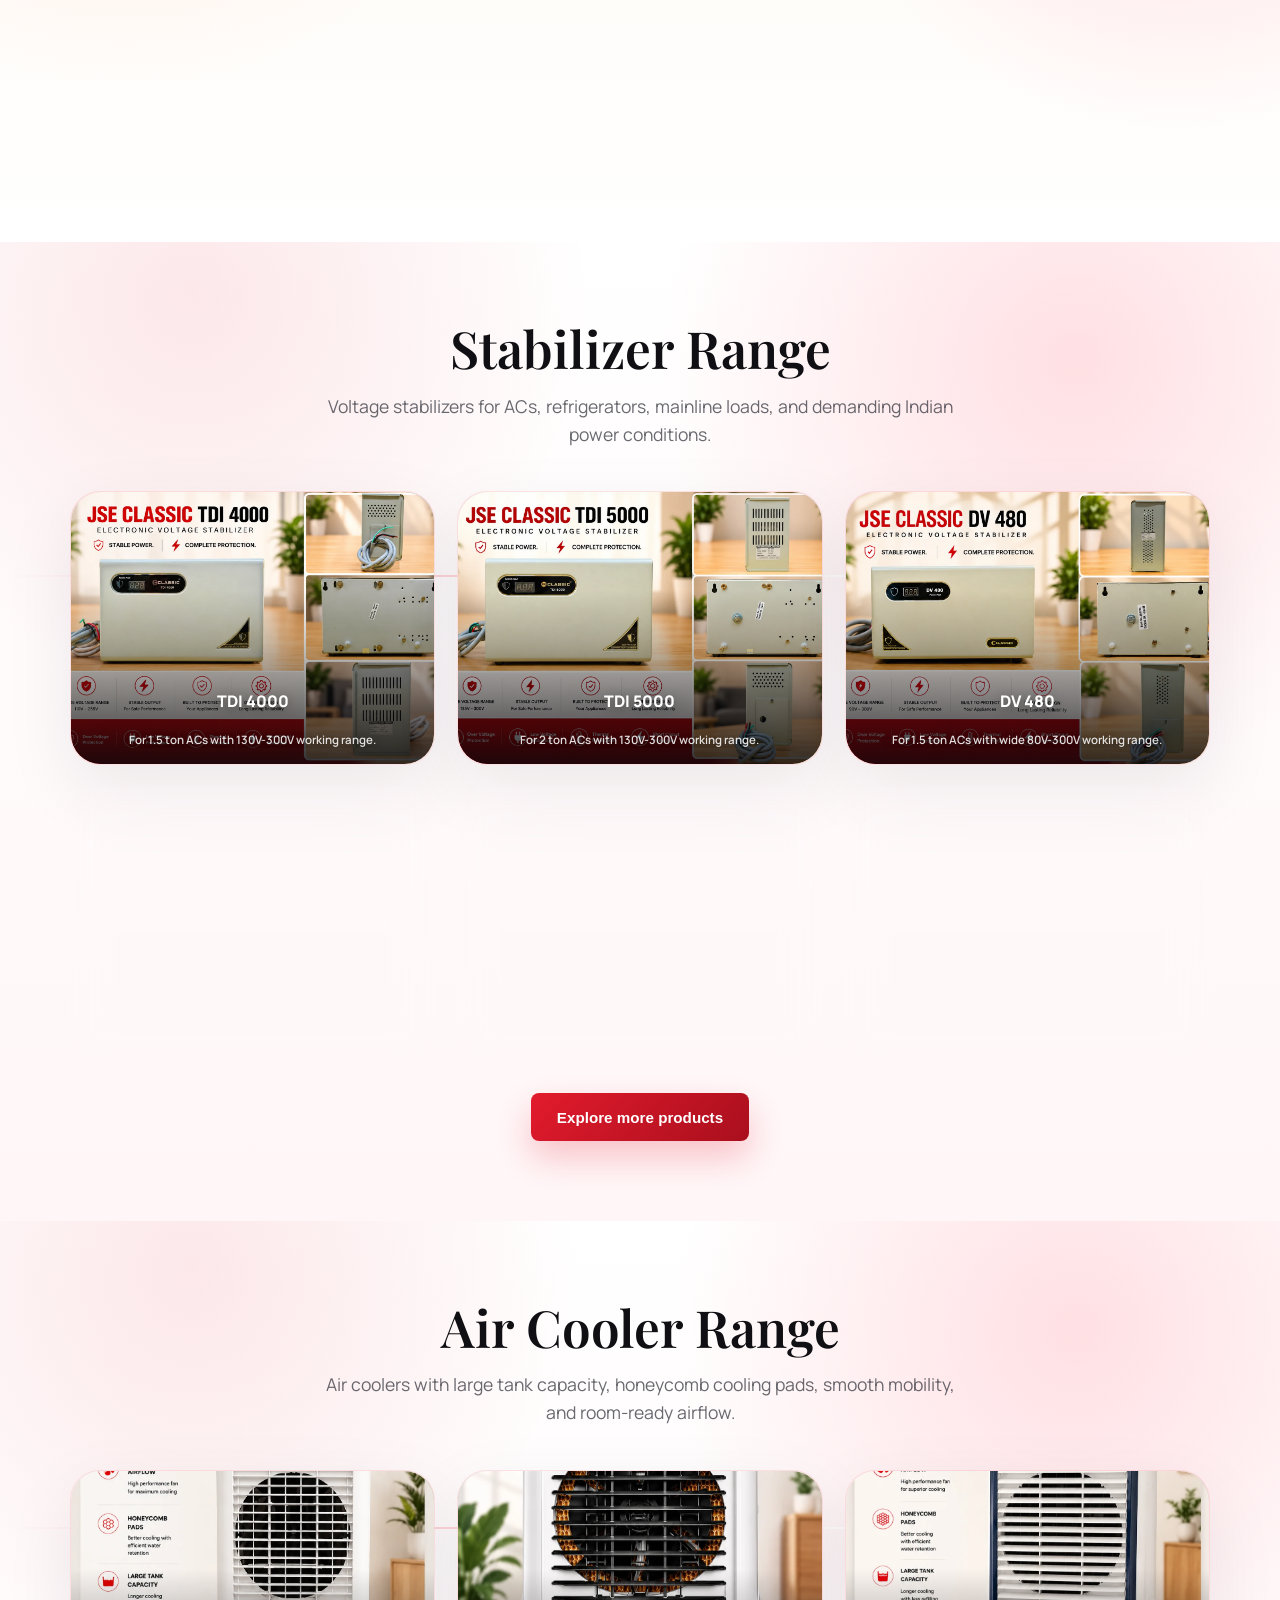
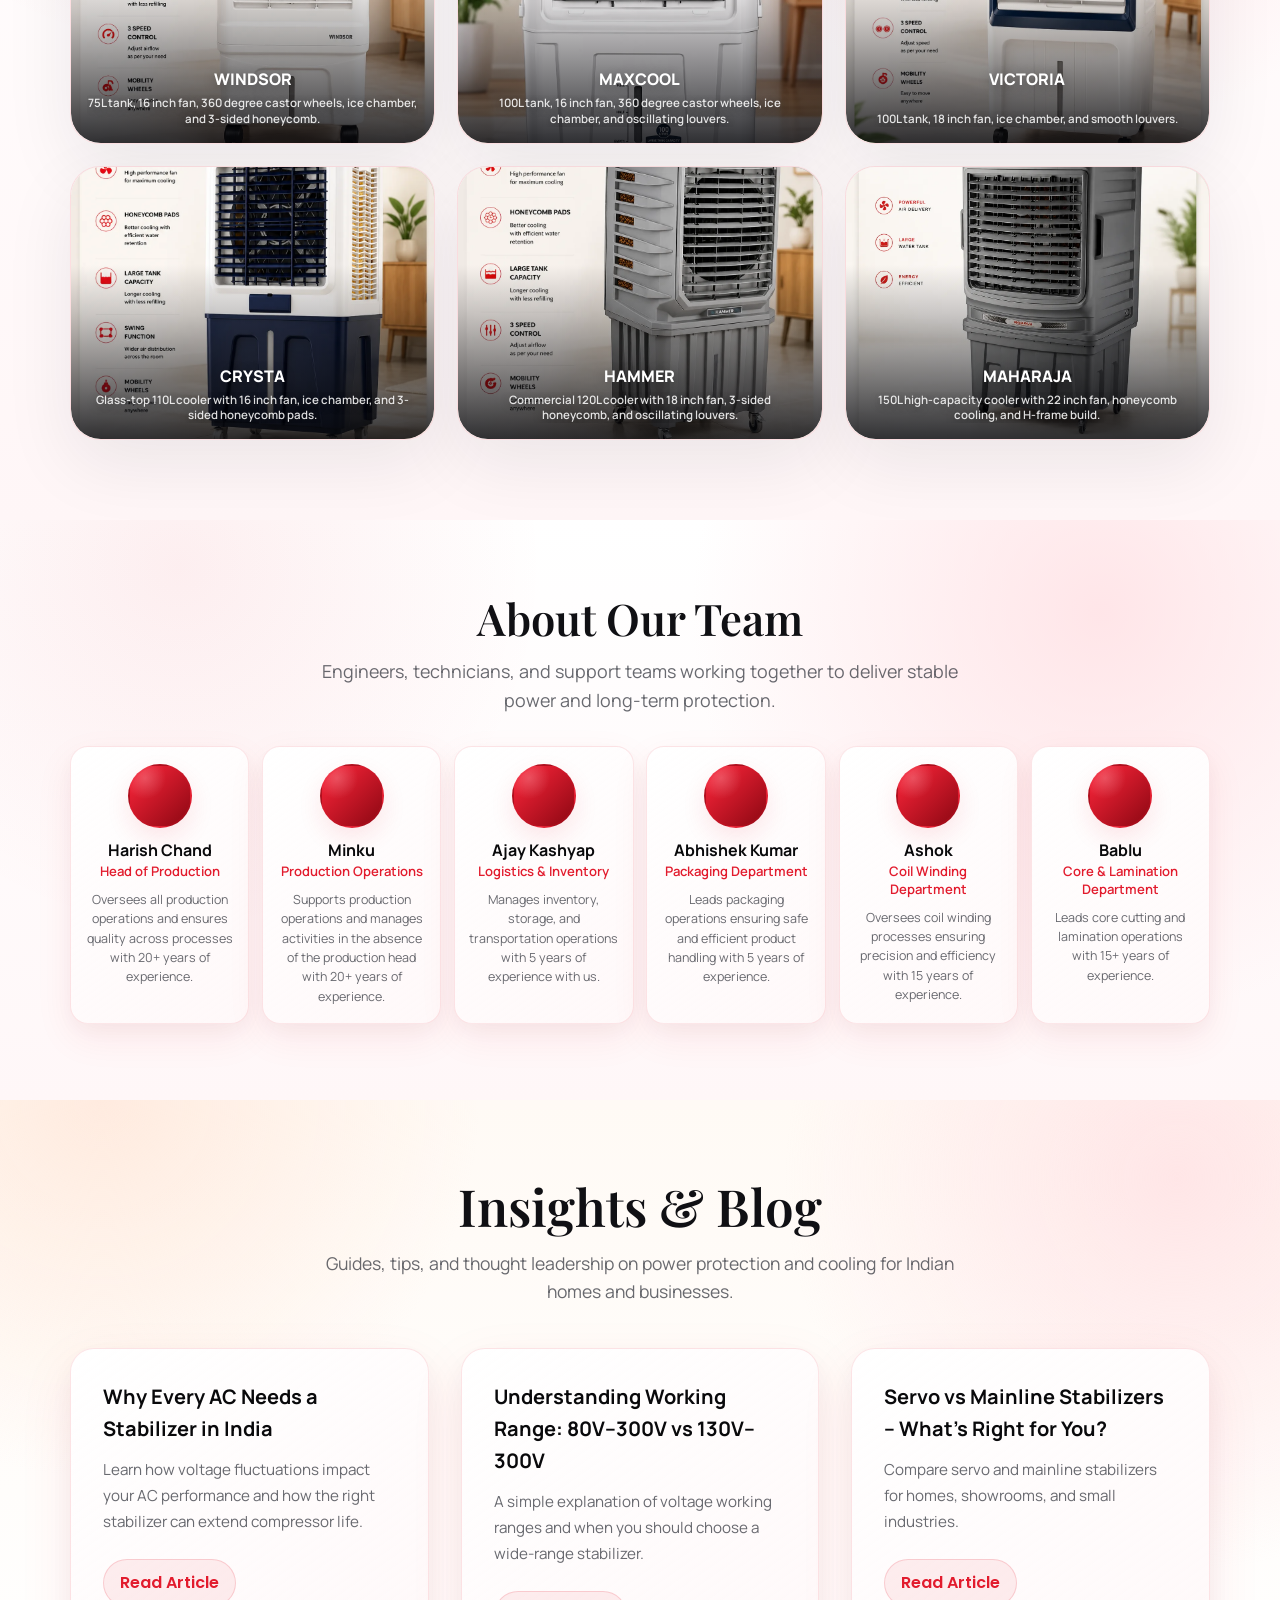
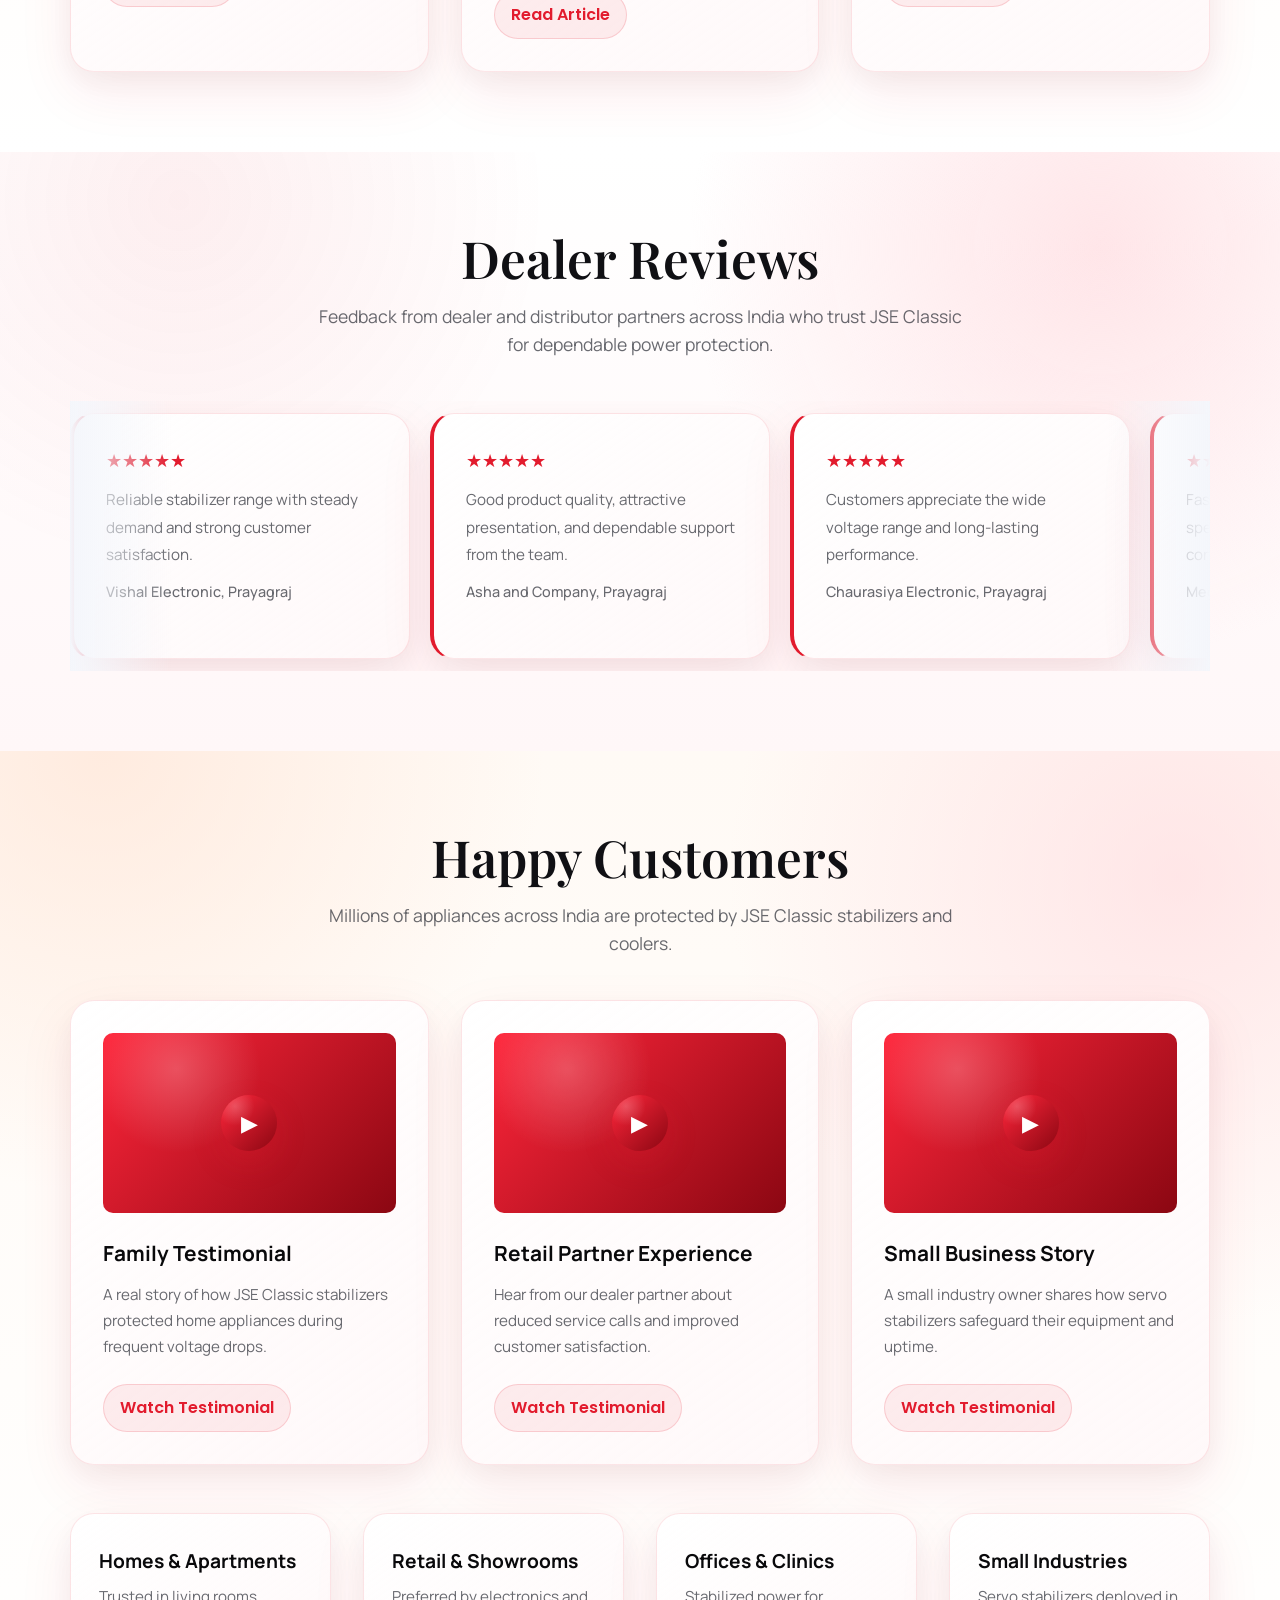
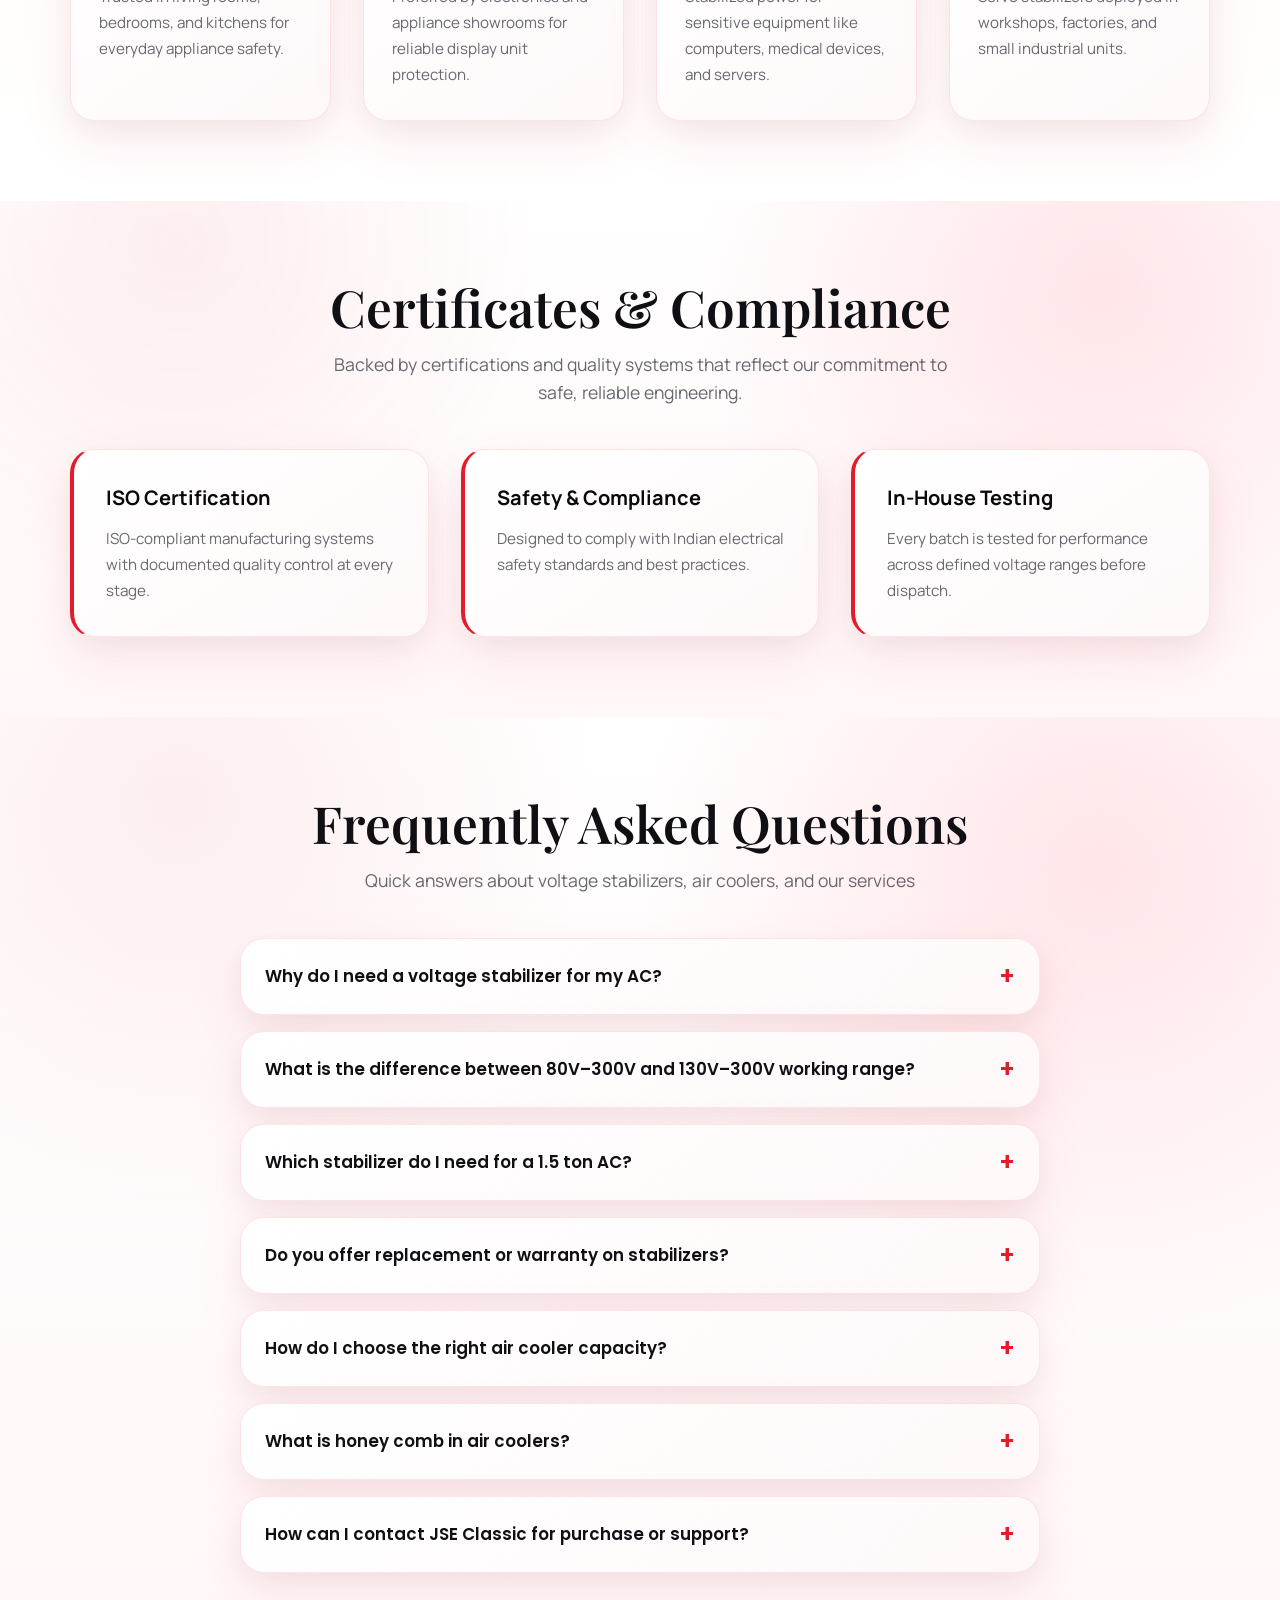
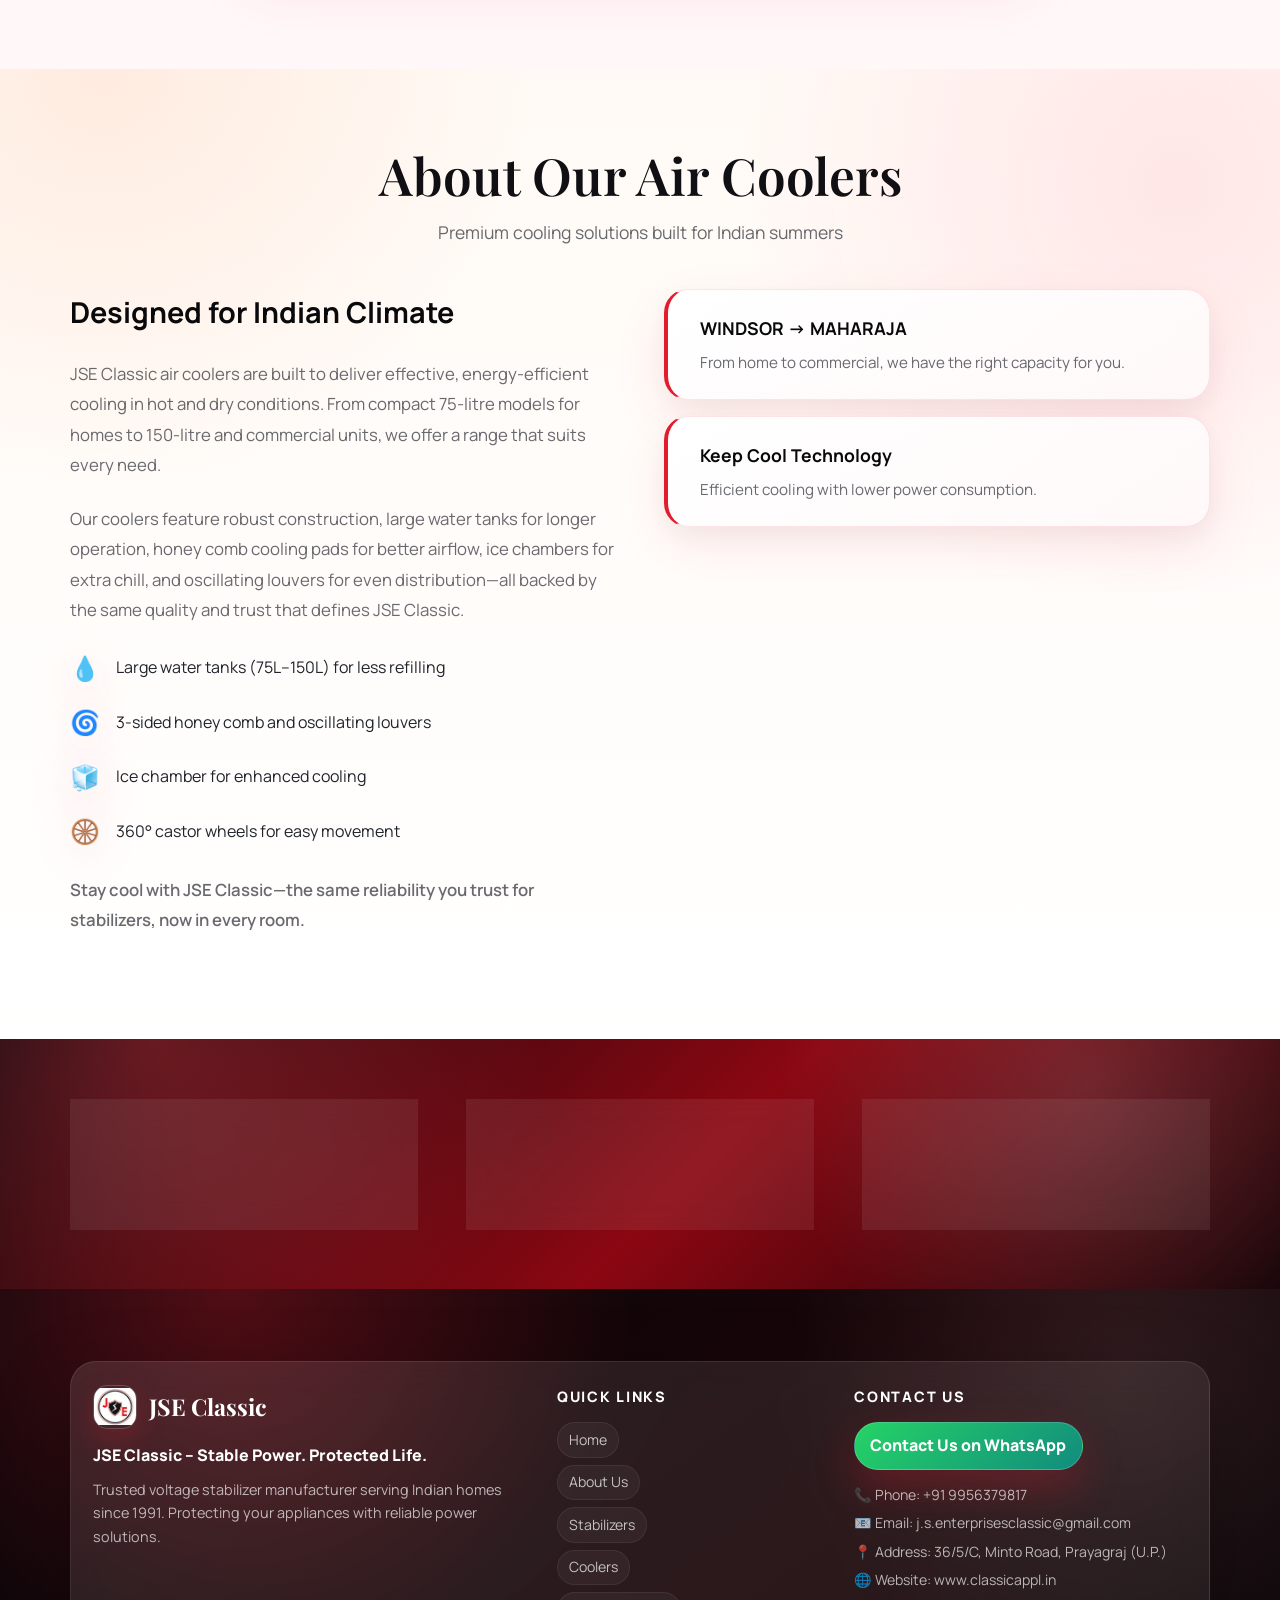
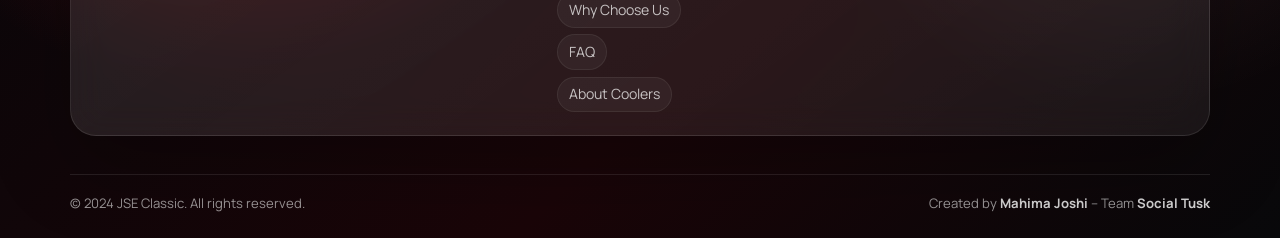
==== commit 494f73ee: "Update website content and product gallery" ====
--- a/index.html
+++ b/index.html
@@ -189,7 +189,7 @@
                 <div class="feature-card">
                     <div class="feature-card-icon">✅</div>
                     <h3>Proven Performance</h3>
-                    <p>Trusted in millions of homes across India</p>
+                    <p>Trusted in millions of homes through a 350+ dealer and distributor network across India.</p>
                 </div>
             </div>
         </div>
@@ -206,68 +206,73 @@
                 <article class="stabilizer-card">
                     <img loading="lazy" decoding="async" src="STAPLIZER-IMAGES/TDI 4000.webp" alt="JSE Classic TDI 4000 stabilizer">
                     <h3>TDI 4000</h3>
-                    <p>For 1.5 ton ACs with 130V-300V working range. MRP Rs. 6490.</p>
+                    <p>For 1.5 ton ACs with 130V-300V working range.</p>
                 </article>
                 <article class="stabilizer-card">
                     <img loading="lazy" decoding="async" src="STAPLIZER-IMAGES/TDI 5000.webp" alt="JSE Classic TDI 5000 stabilizer">
                     <h3>TDI 5000</h3>
-                    <p>For 2 ton ACs with 130V-300V working range. MRP Rs. 7490.</p>
+                    <p>For 2 ton ACs with 130V-300V working range.</p>
                 </article>
                 <article class="stabilizer-card">
                     <img loading="lazy" decoding="async" src="STAPLIZER-IMAGES/DV 480.webp" alt="JSE Classic DV 480 stabilizer">
                     <h3>DV 480</h3>
-                    <p>For 1.5 ton ACs with wide 80V-300V working range. MRP Rs. 9990.</p>
+                    <p>For 1.5 ton ACs with wide 80V-300V working range.</p>
                 </article>
                 <article class="stabilizer-card">
                     <img loading="lazy" decoding="async" src="STAPLIZER-IMAGES/DV 580.webp" alt="JSE Classic DV 580 stabilizer">
                     <h3>DV 580</h3>
-                    <p>For 2 ton ACs with wide 80V-300V working range. MRP Rs. 14990.</p>
+                    <p>For 2 ton ACs with wide 80V-300V working range.</p>
                 </article>
                 <article class="stabilizer-card">
                     <img loading="lazy" decoding="async" src="STAPLIZER-IMAGES/WM 4000.webp" alt="JSE Classic WM 4000 stabilizer">
                     <h3>WM 4000</h3>
-                    <p>For 1.5 ton ACs with 170V-270V working range. MRP Rs. 2890.</p>
+                    <p>For 1.5 ton ACs with 170V-270V working range.</p>
                 </article>
                 <article class="stabilizer-card">
                     <img loading="lazy" decoding="async" src="STAPLIZER-IMAGES/LS 4000.webp" alt="JSE Classic LS 4000 stabilizer">
                     <h3>LS 4000</h3>
-                    <p>For 1.5 ton ACs with 150V-260V working range. MRP Rs. 4990.</p>
-                </article>
-                <article class="stabilizer-card">
+                    <p>For 1.5 ton ACs with 150V-260V working range.</p>
+                </article>
+                <article class="stabilizer-card stabilizer-extra" hidden>
                     <img loading="lazy" decoding="async" src="STAPLIZER-IMAGES/AM 500.webp" alt="JSE Classic AM 500 stabilizer">
                     <h3>AM 500</h3>
-                    <p>For refrigerators with 130V-300V working range. MRP Rs. 2190.</p>
-                </article>
-                <article class="stabilizer-card">
+                    <p>For refrigerators with 130V-300V working range.</p>
+                </article>
+                <article class="stabilizer-card stabilizer-extra" hidden>
                     <img loading="lazy" decoding="async" src="STAPLIZER-IMAGES/AM 90 500.webp" alt="JSE Classic AM 90 500 stabilizer">
                     <h3>AM 90 500</h3>
-                    <p>For refrigerators with 80V-300V working range. MRP Rs. 2990.</p>
-                </article>
-                <article class="stabilizer-card">
+                    <p>For refrigerators with 80V-300V working range.</p>
+                </article>
+                <article class="stabilizer-card stabilizer-extra" hidden>
                     <img loading="lazy" decoding="async" src="STAPLIZER-IMAGES/AM 90 1000.webp" alt="JSE Classic AM 90 1000 stabilizer">
                     <h3>AM 90 1000</h3>
-                    <p>For refrigerators and deep freezers with 80V-300V range. MRP Rs. 5490.</p>
-                </article>
-                <article class="stabilizer-card">
+                    <p>For refrigerators and deep freezers with 80V-300V range.</p>
+                </article>
+                <article class="stabilizer-card stabilizer-extra" hidden>
                     <img loading="lazy" decoding="async" src="STAPLIZER-IMAGES/ML 5 PH PLUS.webp" alt="JSE Classic ML 5 PH PLUS stabilizer">
                     <h3>ML 5 PH PLUS</h3>
                     <p>Mainline stabilizer for home appliances, built for broader circuit protection.</p>
                 </article>
-                <article class="stabilizer-card">
+                <article class="stabilizer-card stabilizer-extra" hidden>
                     <img loading="lazy" decoding="async" src="STAPLIZER-IMAGES/ML 8 90 PLUS.webp" alt="JSE Classic ML 8 90 PLUS stabilizer">
                     <h3>ML 8 90 PLUS</h3>
                     <p>Mainline-ready protection for heavier loads and fluctuating supply areas.</p>
                 </article>
-                <article class="stabilizer-card">
+                <article class="stabilizer-card stabilizer-extra" hidden>
                     <img loading="lazy" decoding="async" src="STAPLIZER-IMAGES/ML 10 PH PLUS.webp" alt="JSE Classic ML 10 PH PLUS stabilizer">
                     <h3>ML 10 PH PLUS</h3>
                     <p>High-capacity mainline protection for stronger appliance and home loads.</p>
                 </article>
-                <article class="stabilizer-card">
+                <article class="stabilizer-card stabilizer-extra" hidden>
                     <img loading="lazy" decoding="async" src="STAPLIZER-IMAGES/PH 5130.webp" alt="JSE Classic PH 5130 stabilizer">
                     <h3>PH 5130</h3>
                     <p>Double-phase style protection for mainline and other appliance loads.</p>
                 </article>
+            </div>
+            <div class="stabilizer-actions">
+                <button class="stabilizer-explore-btn" type="button" aria-expanded="false" aria-controls="stabilizers">
+                    Explore more products
+                </button>
             </div>
         </div>
     </section>
@@ -293,7 +298,7 @@
                 <article class="cooler-card">
                     <img loading="lazy" decoding="async" src="COOLER-IMAGES/VICTORIA.webp" alt="JSE Classic VICTORIA air cooler">
                     <h3>VICTORIA</h3>
-                    <p>100L tank, 18 inch fan, 3-sided honeycomb, ice chamber, and smooth louvers.</p>
+                    <p>100L tank, 18 inch fan, ice chamber, and smooth louvers.</p>
                 </article>
                 <article class="cooler-card">
                     <img loading="lazy" decoding="async" src="COOLER-IMAGES/CRYSTA.webp" alt="JSE Classic CRYSTA air cooler">
@@ -390,17 +395,17 @@
                 <article class="blog-card">
                     <h3>Why Every AC Needs a Stabilizer in India</h3>
                     <p>Learn how voltage fluctuations impact your AC performance and how the right stabilizer can extend compressor life.</p>
-                    <button class="product-link-btn">Read Article</button>
+                    <a class="product-link-btn" href="articles/ac-stabilizer-india.html">Read Article</a>
                 </article>
                 <article class="blog-card">
                     <h3>Understanding Working Range: 80V–300V vs 130V–300V</h3>
                     <p>A simple explanation of voltage working ranges and when you should choose a wide-range stabilizer.</p>
-                    <button class="product-link-btn">Read Article</button>
+                    <a class="product-link-btn" href="articles/voltage-working-range.html">Read Article</a>
                 </article>
                 <article class="blog-card">
                     <h3>Servo vs Mainline Stabilizers – What’s Right for You?</h3>
                     <p>Compare servo and mainline stabilizers for homes, showrooms, and small industries.</p>
-                    <button class="product-link-btn">Read Article</button>
+                    <a class="product-link-btn" href="articles/servo-vs-mainline-stabilizers.html">Read Article</a>
                 </article>
             </div>
         </div>
@@ -410,24 +415,235 @@
     <section id="reviews" class="reviews">
         <div class="container">
             <div class="section-header">
-                <h2 class="section-title">Customer Reviews</h2>
-                <p class="section-subtitle">Real feedback from families and businesses who trust JSE Classic for power protection.</p>
-            </div>
-            <div class="reviews-grid">
-                <div class="review-card">
-                    <div class="review-stars">★★★★★</div>
-                    <p class="review-text">“After installing JSE Classic stabilizers, our ACs run smoother and we’ve stopped facing compressor failures during summers.”</p>
-                    <p class="review-author">— Mehta Family, Lucknow</p>
-                </div>
-                <div class="review-card">
-                    <div class="review-stars">★★★★★</div>
-                    <p class="review-text">“Reliable performance even with frequent low voltage. The wide working range stabilizers are perfect for our area.”</p>
-                    <p class="review-author">— R. Singh, Kanpur</p>
-                </div>
-                <div class="review-card">
-                    <div class="review-stars">★★★★☆</div>
-                    <p class="review-text">“Easy installation, solid build quality, and responsive service team. Great value for money.”</p>
-                    <p class="review-author">— Ahuja Electronics, Prayagraj</p>
+                <h2 class="section-title">Dealer Reviews</h2>
+                <p class="section-subtitle">Feedback from dealer and distributor partners across India who trust JSE Classic for dependable power protection.</p>
+            </div>
+            <div class="reviews-carousel" aria-label="Dealer reviews carousel">
+                <div class="reviews-track">
+                    <div class="reviews-set">
+                        <div class="review-card">
+                            <div class="review-stars">★★★★★</div>
+                            <p class="review-text">Reliable stabilizer range with steady demand and strong customer satisfaction.</p>
+                            <p class="review-author">Vishal Electronic, Prayagraj</p>
+                        </div>
+                        <div class="review-card">
+                            <div class="review-stars">★★★★★</div>
+                            <p class="review-text">Good product quality, attractive presentation, and dependable support from the team.</p>
+                            <p class="review-author">Asha and Company, Prayagraj</p>
+                        </div>
+                        <div class="review-card">
+                            <div class="review-stars">★★★★★</div>
+                            <p class="review-text">Customers appreciate the wide voltage range and long-lasting performance.</p>
+                            <p class="review-author">Chaurasiya Electronic, Prayagraj</p>
+                        </div>
+                        <div class="review-card">
+                            <div class="review-stars">★★★★★</div>
+                            <p class="review-text">Fast-moving models with clear specifications and strong market confidence.</p>
+                            <p class="review-author">Mega Electronic, Prayagraj</p>
+                        </div>
+                        <div class="review-card">
+                            <div class="review-stars">★★★★★</div>
+                            <p class="review-text">A trusted brand for AC and refrigerator stabilizers with consistent repeat sales.</p>
+                            <p class="review-author">Hari Om Time House and Electronic Centre, Prayagraj</p>
+                        </div>
+                        <div class="review-card">
+                            <div class="review-stars">★★★★★</div>
+                            <p class="review-text">The range is easy to recommend because customers get practical value and protection.</p>
+                            <p class="review-author">V.K Electronic, Prayagraj</p>
+                        </div>
+                        <div class="review-card">
+                            <div class="review-stars">★★★★☆</div>
+                            <p class="review-text">Reliable supply, strong build quality, and good response from end customers.</p>
+                            <p class="review-author">Katiyar Watch and Radio, Kanpur</p>
+                        </div>
+                        <div class="review-card">
+                            <div class="review-stars">★★★★★</div>
+                            <p class="review-text">A dependable stabilizer lineup for customers facing voltage fluctuation.</p>
+                            <p class="review-author">S.K Marketing, Kanpur</p>
+                        </div>
+                        <div class="review-card">
+                            <div class="review-stars">★★★★★</div>
+                            <p class="review-text">Good packaging, reliable performance, and strong acceptance in retail counters.</p>
+                            <p class="review-author">Riddhi Siddhi Enterprises, Kanpur</p>
+                        </div>
+                        <div class="review-card">
+                            <div class="review-stars">★★★★★</div>
+                            <p class="review-text">Customers trust the brand for appliance safety during low and high voltage conditions.</p>
+                            <p class="review-author">Preetam Singh and Sons, Pratapgarh</p>
+                        </div>
+                        <div class="review-card">
+                            <div class="review-stars">★★★★☆</div>
+                            <p class="review-text">The products are well-built and supported by a helpful sales network.</p>
+                            <p class="review-author">Janki Agencies, Pratapgarh</p>
+                        </div>
+                        <div class="review-card">
+                            <div class="review-stars">★★★★★</div>
+                            <p class="review-text">Strong product demand in summer season and very good customer feedback.</p>
+                            <p class="review-author">Ashoka Electronic, Sultanpur</p>
+                        </div>
+                        <div class="review-card">
+                            <div class="review-stars">★★★★★</div>
+                            <p class="review-text">JSE Classic stabilizers are easy to sell because the benefits are clear to buyers.</p>
+                            <p class="review-author">Agrawal Electronic and Electrical, Sultanpur</p>
+                        </div>
+                        <div class="review-card">
+                            <div class="review-stars">★★★★★</div>
+                            <p class="review-text">Reliable appliance protection products with practical models for local requirements.</p>
+                            <p class="review-author">Cool Care Refrigeration, Raibareli</p>
+                        </div>
+                        <div class="review-card">
+                            <div class="review-stars">★★★★☆</div>
+                            <p class="review-text">Good product range and dependable support for dealer requirements.</p>
+                            <p class="review-author">Devta Enterprises, Jaunpur</p>
+                        </div>
+                        <div class="review-card">
+                            <div class="review-stars">★★★★★</div>
+                            <p class="review-text">A trusted stabilizer option for homes, shops, and appliance customers.</p>
+                            <p class="review-author">Amit Electronics, Jaunpur</p>
+                        </div>
+                        <div class="review-card">
+                            <div class="review-stars">★★★★★</div>
+                            <p class="review-text">Consistent product quality keeps customer complaints low and repeat orders strong.</p>
+                            <p class="review-author">Vishal Electronics, Jaunpur</p>
+                        </div>
+                        <div class="review-card">
+                            <div class="review-stars">★★★★★</div>
+                            <p class="review-text">Customers like the clean finish, solid body, and stable performance.</p>
+                            <p class="review-author">L.G Shoppee, Jaunpur</p>
+                        </div>
+                        <div class="review-card">
+                            <div class="review-stars">★★★★☆</div>
+                            <p class="review-text">The brand has good market recall and helps us serve voltage fluctuation needs.</p>
+                            <p class="review-author">Yashi Enterprises, Jaunpur</p>
+                        </div>
+                        <div class="review-card">
+                            <div class="review-stars">★★★★★</div>
+                            <p class="review-text">Practical models, fair value, and reliable performance for our customers.</p>
+                            <p class="review-author">Teesu Electronic, Azamgarh</p>
+                        </div>
+                        <div class="review-card">
+                            <div class="review-stars">★★★★★</div>
+                            <p class="review-text">A dependable product range that performs well in fluctuating supply areas.</p>
+                            <p class="review-author">Nitco Electronic, Azamgarh</p>
+                        </div>
+                        <div class="review-card">
+                            <div class="review-stars">★★★★☆</div>
+                            <p class="review-text">Good availability and stable customer response across multiple models.</p>
+                            <p class="review-author">Era Electronics, Deoria</p>
+                        </div>
+                        <div class="review-card">
+                            <div class="review-stars">★★★★★</div>
+                            <p class="review-text">Helpful for AC customers who need protection during peak summer load.</p>
+                            <p class="review-author">Eagle Air Conditioning, Faizabad</p>
+                        </div>
+                        <div class="review-card">
+                            <div class="review-stars">★★★★★</div>
+                            <p class="review-text">Strong stabilizer quality and a product range suited for local power conditions.</p>
+                            <p class="review-author">M.S Electronic, Faizabad</p>
+                        </div>
+                        <div class="review-card">
+                            <div class="review-stars">★★★★★</div>
+                            <p class="review-text">Reliable brand support and a good range for retail and distribution channels.</p>
+                            <p class="review-author">Sahil Distributor, Gorakhpur</p>
+                        </div>
+                        <div class="review-card">
+                            <div class="review-stars">★★★★☆</div>
+                            <p class="review-text">The products are well accepted by customers looking for appliance safety.</p>
+                            <p class="review-author">Electroworld, Gorakhpur</p>
+                        </div>
+                        <div class="review-card">
+                            <div class="review-stars">★★★★★</div>
+                            <p class="review-text">Long-standing customer trust and steady demand make the brand easy to recommend.</p>
+                            <p class="review-author">Khanna Radio, Varanasi</p>
+                        </div>
+                        <div class="review-card">
+                            <div class="review-stars">★★★★★</div>
+                            <p class="review-text">A strong stabilizer lineup with dependable build and clear customer value.</p>
+                            <p class="review-author">The Khanna Radio, Varanasi</p>
+                        </div>
+                        <div class="review-card">
+                            <div class="review-stars">★★★★★</div>
+                            <p class="review-text">Good dealer experience, steady product movement, and reliable customer feedback.</p>
+                            <p class="review-author">Hanu Associates, Varanasi</p>
+                        </div>
+                        <div class="review-card">
+                            <div class="review-stars">★★★★☆</div>
+                            <p class="review-text">Customers appreciate the durable body and smooth stabilizer performance.</p>
+                            <p class="review-author">Electronic Zone, Rewa</p>
+                        </div>
+                        <div class="review-card">
+                            <div class="review-stars">★★★★★</div>
+                            <p class="review-text">A dependable option for refrigeration and cooling appliance protection.</p>
+                            <p class="review-author">Pankaj Refrigeration, Rewa</p>
+                        </div>
+                        <div class="review-card">
+                            <div class="review-stars">★★★★★</div>
+                            <p class="review-text">The products are practical, durable, and well-suited for everyday voltage issues.</p>
+                            <p class="review-author">Shubh Industries, Satna</p>
+                        </div>
+                        <div class="review-card">
+                            <div class="review-stars">★★★★☆</div>
+                            <p class="review-text">Reliable stabilizer supply and good customer confidence in the brand.</p>
+                            <p class="review-author">M.P., Lucknow</p>
+                        </div>
+                        <div class="review-card">
+                            <div class="review-stars">★★★★★</div>
+                            <p class="review-text">A strong product range with excellent acceptance beyond Uttar Pradesh markets too.</p>
+                            <p class="review-author">New Electronic Plaza, Sitamarhi, Bihar</p>
+                        </div>
+                    </div>
+                    <div class="reviews-set" aria-hidden="true">
+                        <div class="review-card">
+                            <div class="review-stars">★★★★★</div>
+                            <p class="review-text">Reliable stabilizer range with steady demand and strong customer satisfaction.</p>
+                            <p class="review-author">Vishal Electronic, Prayagraj</p>
+                        </div>
+                        <div class="review-card">
+                            <div class="review-stars">★★★★★</div>
+                            <p class="review-text">Good product quality, attractive presentation, and dependable support from the team.</p>
+                            <p class="review-author">Asha and Company, Prayagraj</p>
+                        </div>
+                        <div class="review-card">
+                            <div class="review-stars">★★★★★</div>
+                            <p class="review-text">Customers appreciate the wide voltage range and long-lasting performance.</p>
+                            <p class="review-author">Chaurasiya Electronic, Prayagraj</p>
+                        </div>
+                        <div class="review-card">
+                            <div class="review-stars">★★★★★</div>
+                            <p class="review-text">Fast-moving models with clear specifications and strong market confidence.</p>
+                            <p class="review-author">Mega Electronic, Prayagraj</p>
+                        </div>
+                        <div class="review-card">
+                            <div class="review-stars">★★★★★</div>
+                            <p class="review-text">A trusted brand for AC and refrigerator stabilizers with consistent repeat sales.</p>
+                            <p class="review-author">Hari Om Time House and Electronic Centre, Prayagraj</p>
+                        </div>
+                        <div class="review-card">
+                            <div class="review-stars">★★★★★</div>
+                            <p class="review-text">The range is easy to recommend because customers get practical value and protection.</p>
+                            <p class="review-author">V.K Electronic, Prayagraj</p>
+                        </div>
+                        <div class="review-card">
+                            <div class="review-stars">★★★★☆</div>
+                            <p class="review-text">Reliable supply, strong build quality, and good response from end customers.</p>
+                            <p class="review-author">Katiyar Watch and Radio, Kanpur</p>
+                        </div>
+                        <div class="review-card">
+                            <div class="review-stars">★★★★★</div>
+                            <p class="review-text">A dependable stabilizer lineup for customers facing voltage fluctuation.</p>
+                            <p class="review-author">S.K Marketing, Kanpur</p>
+                        </div>
+                        <div class="review-card">
+                            <div class="review-stars">★★★★★</div>
+                            <p class="review-text">Good packaging, reliable performance, and strong acceptance in retail counters.</p>
+                            <p class="review-author">Riddhi Siddhi Enterprises, Kanpur</p>
+                        </div>
+                        <div class="review-card">
+                            <div class="review-stars">★★★★★</div>
+                            <p class="review-text">Customers trust the brand for appliance safety during low and high voltage conditions.</p>
+                            <p class="review-author">Preetam Singh and Sons, Pratapgarh</p>
+                        </div>
+                    </div>
                 </div>
             </div>
         </div>
@@ -648,8 +864,8 @@
                     <div class="stat-label">Homes Protected</div>
                 </div>
                 <div class="stat-card">
-                    <div class="stat-number">Pan-India</div>
-                    <div class="stat-label">Presence</div>
+                    <div class="stat-number">350+</div>
+                    <div class="stat-label">Dealers & Distributors Across India</div>
                 </div>
             </div>
         </div>
@@ -733,6 +949,7 @@
     <!-- Image Lightbox -->
     <div id="image-lightbox" class="image-lightbox" aria-hidden="true">
         <button type="button" class="lightbox-close" aria-label="Close image preview">×</button>
+        <button type="button" class="lightbox-nav lightbox-prev" aria-label="Previous product">‹</button>
         <figure class="lightbox-frame">
             <img id="lightbox-image" src="" alt="">
             <figcaption class="lightbox-details">
@@ -741,6 +958,7 @@
                 <a id="lightbox-contact" class="lightbox-contact-btn" href="https://wa.me/919956379817" target="_blank" rel="noopener">Contact Us</a>
             </figcaption>
         </figure>
+        <button type="button" class="lightbox-nav lightbox-next" aria-label="Next product">›</button>
     </div>
 
     <script src="script.js"></script>
--- a/styles.css
+++ b/styles.css
@@ -23,6 +23,7 @@
 
 html {
     scroll-behavior: smooth;
+    scroll-padding-top: 92px;
 }
 
 body {
@@ -287,18 +288,18 @@
 
 .btn-whatsapp,
 .footer-whatsapp-btn {
-    background: linear-gradient(135deg, #ff2438, #b10818);
+    background: linear-gradient(135deg, #25d366, #128c7e);
     color: #ffffff;
     border-color: rgba(255, 255, 255, 0.42);
-    box-shadow: 0 18px 48px rgba(226, 27, 45, 0.26);
+    box-shadow: 0 18px 48px rgba(37, 211, 102, 0.26);
 }
 
 .btn-whatsapp:hover,
 .footer-whatsapp-btn:hover {
-    background: linear-gradient(135deg, #d90f22, #850711);
+    background: linear-gradient(135deg, #1fbd5a, #075e54);
     color: #ffffff;
     transform: translateY(-2px);
-    box-shadow: 0 22px 64px rgba(226, 27, 45, 0.36);
+    box-shadow: 0 22px 64px rgba(37, 211, 102, 0.36);
 }
 
 .footer-whatsapp-btn {
@@ -323,19 +324,19 @@
     min-height: 54px;
     padding: 0.78rem 1.08rem 0.78rem 0.78rem;
     border-radius: 999px;
-    background: linear-gradient(135deg, #ff2438, #b10818);
+    background: linear-gradient(135deg, #25d366, #128c7e);
     color: #ffffff;
     font-weight: 800;
     text-decoration: none;
-    box-shadow: 0 18px 48px rgba(226, 27, 45, 0.34);
+    box-shadow: 0 18px 48px rgba(37, 211, 102, 0.34);
     animation: stickyWhatsAppPulse 2.4s ease-in-out infinite;
 }
 
 .sticky-whatsapp:hover {
-    background: linear-gradient(135deg, #d90f22, #850711);
+    background: linear-gradient(135deg, #1fbd5a, #075e54);
     color: #ffffff;
     transform: translateY(-3px);
-    box-shadow: 0 24px 64px rgba(226, 27, 45, 0.42);
+    box-shadow: 0 24px 64px rgba(37, 211, 102, 0.42);
 }
 
 .sticky-whatsapp-icon {
@@ -345,7 +346,7 @@
     height: 36px;
     border-radius: 999px;
     background: rgba(255, 255, 255, 0.92);
-    color: #b10818;
+    color: #128c7e;
 }
 
 .sticky-whatsapp-icon svg {
@@ -356,10 +357,10 @@
 
 @keyframes stickyWhatsAppPulse {
     0%, 100% {
-        box-shadow: 0 18px 48px rgba(226, 27, 45, 0.34), 0 0 0 0 rgba(226, 27, 45, 0.34);
+        box-shadow: 0 18px 48px rgba(37, 211, 102, 0.34), 0 0 0 0 rgba(37, 211, 102, 0.34);
     }
     50% {
-        box-shadow: 0 18px 48px rgba(226, 27, 45, 0.34), 0 0 0 12px rgba(226, 27, 45, 0);
+        box-shadow: 0 18px 48px rgba(37, 211, 102, 0.34), 0 0 0 12px rgba(37, 211, 102, 0);
     }
 }
 
@@ -1040,6 +1041,72 @@
     margin-bottom: 1rem;
 }
 
+.article-page {
+    min-height: 100vh;
+    background:
+        radial-gradient(circle at 12% 10%, rgba(226, 27, 45, 0.12), transparent 32%),
+        radial-gradient(circle at 88% 4%, rgba(255, 208, 214, 0.44), transparent 34%),
+        linear-gradient(135deg, #ffffff, #fff5f6);
+}
+
+.article-shell {
+    width: min(900px, calc(100% - 32px));
+    margin: 0 auto;
+    padding: clamp(32px, 6vw, 76px) 0;
+}
+
+.article-back-link {
+    display: inline-flex;
+    align-items: center;
+    min-height: 42px;
+    margin-bottom: 1.2rem;
+    color: var(--campaign-red);
+    font-weight: 800;
+    text-decoration: none;
+}
+
+.article-back-link:hover {
+    color: #8b0712;
+    transform: translateX(-3px);
+}
+
+.article-content {
+    padding: clamp(1.4rem, 4vw, 3rem);
+    border: 1px solid rgba(226, 27, 45, 0.12);
+    border-radius: 24px;
+    background:
+        linear-gradient(145deg, rgba(255, 255, 255, 0.96), rgba(255, 247, 248, 0.84)),
+        #ffffff;
+    box-shadow: 0 24px 70px rgba(226, 27, 45, 0.1), 0 12px 34px rgba(15, 23, 42, 0.06);
+}
+
+.article-content h1 {
+    margin: 0 0 1rem;
+    color: var(--campaign-black);
+    font-family: 'Playfair Display', serif;
+    font-size: clamp(2.2rem, 5vw, 4rem);
+    line-height: 1.08;
+}
+
+.article-lead {
+    color: rgba(32, 36, 44, 0.78);
+    font-size: clamp(1.05rem, 2vw, 1.25rem);
+    line-height: 1.8;
+}
+
+.article-content h2 {
+    margin: 2rem 0 0.65rem;
+    color: var(--campaign-black);
+    font-size: clamp(1.25rem, 2vw, 1.55rem);
+}
+
+.article-content p {
+    margin: 0 0 1rem;
+    color: rgba(32, 36, 44, 0.76);
+    font-size: 1rem;
+    line-height: 1.78;
+}
+
 /* Reviews Section */
 .reviews {
     background-color: var(--light-gray);
@@ -1049,6 +1116,64 @@
     display: grid;
     grid-template-columns: repeat(auto-fit, minmax(260px, 1fr));
     gap: 2rem;
+}
+
+.reviews-carousel {
+    position: relative;
+    overflow: hidden;
+    padding: 0.75rem 0;
+}
+
+.reviews-carousel::before,
+.reviews-carousel::after {
+    content: "";
+    position: absolute;
+    top: 0;
+    bottom: 0;
+    z-index: 2;
+    width: clamp(2rem, 8vw, 7rem);
+    pointer-events: none;
+}
+
+.reviews-carousel::before {
+    left: 0;
+    background: linear-gradient(90deg, var(--light-gray), rgba(248, 249, 250, 0));
+}
+
+.reviews-carousel::after {
+    right: 0;
+    background: linear-gradient(270deg, var(--light-gray), rgba(248, 249, 250, 0));
+}
+
+.reviews-track {
+    display: flex;
+    width: max-content;
+    animation: dealerReviewsMove 85s linear infinite;
+    will-change: transform;
+}
+
+.reviews-carousel:hover .reviews-track {
+    animation-play-state: paused;
+}
+
+.reviews-set {
+    display: flex;
+    gap: 1.25rem;
+    padding-right: 1.25rem;
+}
+
+.reviews-carousel .review-card {
+    flex: 0 0 min(340px, calc(100vw - 3rem));
+}
+
+@keyframes dealerReviewsMove {
+    from {
+        transform: translateX(-50%);
+    }
+
+    to {
+        transform: translateX(0);
+    }
 }
 
 .review-card {
@@ -2023,18 +2148,18 @@
 
 .btn-whatsapp,
 .footer-whatsapp-btn {
-    background: linear-gradient(135deg, #ff2438, #b10818);
+    background: linear-gradient(135deg, #25d366, #128c7e);
     color: #ffffff;
     border-color: rgba(255, 255, 255, 0.42);
-    box-shadow: 0 18px 48px rgba(226, 27, 45, 0.26);
+    box-shadow: 0 18px 48px rgba(37, 211, 102, 0.26);
 }
 
 .btn-whatsapp:hover,
 .footer-whatsapp-btn:hover {
-    background: linear-gradient(135deg, #d90f22, #850711);
+    background: linear-gradient(135deg, #1fbd5a, #075e54);
     color: #ffffff;
     transform: translateY(-2px);
-    box-shadow: 0 22px 64px rgba(226, 27, 45, 0.36);
+    box-shadow: 0 22px 64px rgba(37, 211, 102, 0.36);
 }
 
 .footer-whatsapp-btn {
@@ -2059,19 +2184,19 @@
     min-height: 54px;
     padding: 0.78rem 1.08rem 0.78rem 0.78rem;
     border-radius: 999px;
-    background: linear-gradient(135deg, #ff2438, #b10818);
+    background: linear-gradient(135deg, #25d366, #128c7e);
     color: #ffffff;
     font-weight: 800;
     text-decoration: none;
-    box-shadow: 0 18px 48px rgba(226, 27, 45, 0.34);
+    box-shadow: 0 18px 48px rgba(37, 211, 102, 0.34);
     animation: stickyWhatsAppPulse 2.4s ease-in-out infinite;
 }
 
 .sticky-whatsapp:hover {
-    background: linear-gradient(135deg, #d90f22, #850711);
+    background: linear-gradient(135deg, #1fbd5a, #075e54);
     color: #ffffff;
     transform: translateY(-3px);
-    box-shadow: 0 24px 64px rgba(226, 27, 45, 0.42);
+    box-shadow: 0 24px 64px rgba(37, 211, 102, 0.42);
 }
 
 .sticky-whatsapp-icon {
@@ -2081,17 +2206,17 @@
     height: 36px;
     border-radius: 999px;
     background: rgba(255, 255, 255, 0.92);
-    color: #b10818;
+    color: #128c7e;
     font-size: 0.78rem;
     font-weight: 900;
 }
 
 @keyframes stickyWhatsAppPulse {
     0%, 100% {
-        box-shadow: 0 18px 48px rgba(226, 27, 45, 0.34), 0 0 0 0 rgba(226, 27, 45, 0.34);
+        box-shadow: 0 18px 48px rgba(37, 211, 102, 0.34), 0 0 0 0 rgba(37, 211, 102, 0.34);
     }
     50% {
-        box-shadow: 0 18px 48px rgba(226, 27, 45, 0.34), 0 0 0 12px rgba(226, 27, 45, 0);
+        box-shadow: 0 18px 48px rgba(37, 211, 102, 0.34), 0 0 0 12px rgba(37, 211, 102, 0);
     }
 }
 
@@ -2615,18 +2740,18 @@
 
 .btn-whatsapp,
 .footer-whatsapp-btn {
-    background: linear-gradient(135deg, #ff2438, #b10818);
+    background: linear-gradient(135deg, #25d366, #128c7e);
     color: #ffffff;
     border-color: rgba(255, 255, 255, 0.42);
-    box-shadow: 0 18px 48px rgba(226, 27, 45, 0.26);
+    box-shadow: 0 18px 48px rgba(37, 211, 102, 0.26);
 }
 
 .btn-whatsapp:hover,
 .footer-whatsapp-btn:hover {
-    background: linear-gradient(135deg, #d90f22, #850711);
+    background: linear-gradient(135deg, #1fbd5a, #075e54);
     color: #ffffff;
     transform: translateY(-2px);
-    box-shadow: 0 22px 64px rgba(226, 27, 45, 0.36);
+    box-shadow: 0 22px 64px rgba(37, 211, 102, 0.36);
 }
 
 .footer-whatsapp-btn {
@@ -2651,19 +2776,19 @@
     min-height: 54px;
     padding: 0.78rem 1.08rem 0.78rem 0.78rem;
     border-radius: 999px;
-    background: linear-gradient(135deg, #ff2438, #b10818);
+    background: linear-gradient(135deg, #25d366, #128c7e);
     color: #ffffff;
     font-weight: 800;
     text-decoration: none;
-    box-shadow: 0 18px 48px rgba(226, 27, 45, 0.34);
+    box-shadow: 0 18px 48px rgba(37, 211, 102, 0.34);
     animation: stickyWhatsAppPulse 2.4s ease-in-out infinite;
 }
 
 .sticky-whatsapp:hover {
-    background: linear-gradient(135deg, #d90f22, #850711);
+    background: linear-gradient(135deg, #1fbd5a, #075e54);
     color: #ffffff;
     transform: translateY(-3px);
-    box-shadow: 0 24px 64px rgba(226, 27, 45, 0.42);
+    box-shadow: 0 24px 64px rgba(37, 211, 102, 0.42);
 }
 
 .sticky-whatsapp-icon {
@@ -2673,17 +2798,17 @@
     height: 36px;
     border-radius: 999px;
     background: rgba(255, 255, 255, 0.92);
-    color: #b10818;
+    color: #128c7e;
     font-size: 0.78rem;
     font-weight: 900;
 }
 
 @keyframes stickyWhatsAppPulse {
     0%, 100% {
-        box-shadow: 0 18px 48px rgba(226, 27, 45, 0.34), 0 0 0 0 rgba(226, 27, 45, 0.34);
+        box-shadow: 0 18px 48px rgba(37, 211, 102, 0.34), 0 0 0 0 rgba(37, 211, 102, 0.34);
     }
     50% {
-        box-shadow: 0 18px 48px rgba(226, 27, 45, 0.34), 0 0 0 12px rgba(226, 27, 45, 0);
+        box-shadow: 0 18px 48px rgba(37, 211, 102, 0.34), 0 0 0 12px rgba(37, 211, 102, 0);
     }
 }
 
@@ -2959,6 +3084,41 @@
     display: grid;
     grid-template-columns: repeat(auto-fit, minmax(320px, 1fr));
     gap: 1.4rem;
+}
+
+.stabilizer-card[hidden] {
+    display: none;
+}
+
+.stabilizer-actions {
+    display: flex;
+    justify-content: center;
+    margin-top: 2rem;
+}
+
+.stabilizer-explore-btn {
+    min-height: 48px;
+    padding: 0.85rem 1.6rem;
+    border: 0;
+    border-radius: 8px;
+    background: linear-gradient(135deg, #e21b2d, #a90f1d);
+    color: #ffffff;
+    font-size: 0.95rem;
+    font-weight: 800;
+    letter-spacing: 0;
+    box-shadow: 0 16px 34px rgba(226, 27, 45, 0.24);
+    cursor: pointer;
+    transition: transform 0.2s ease, box-shadow 0.2s ease;
+}
+
+.stabilizer-explore-btn:hover {
+    transform: translateY(-2px);
+    box-shadow: 0 20px 44px rgba(226, 27, 45, 0.3);
+}
+
+.stabilizer-explore-btn:focus-visible {
+    outline: 3px solid rgba(226, 27, 45, 0.34);
+    outline-offset: 4px;
 }
 
 .stabilizer-card,
@@ -3219,6 +3379,52 @@
     line-height: 1;
     cursor: pointer;
     box-shadow: 0 18px 45px rgba(0, 0, 0, 0.28);
+}
+
+.lightbox-nav {
+    position: fixed;
+    top: 50%;
+    z-index: 2;
+    display: grid;
+    place-items: center;
+    width: 54px;
+    height: 54px;
+    border: 0;
+    border-radius: 999px;
+    background: rgba(255, 255, 255, 0.94);
+    color: var(--campaign-black);
+    font-size: 2.4rem;
+    line-height: 1;
+    box-shadow: 0 18px 45px rgba(0, 0, 0, 0.28);
+    cursor: pointer;
+    transform: translateY(-50%);
+    transition: transform 0.2s ease, background 0.2s ease, box-shadow 0.2s ease;
+}
+
+.lightbox-prev {
+    left: clamp(12px, 3vw, 34px);
+}
+
+.lightbox-next {
+    right: clamp(12px, 3vw, 34px);
+}
+
+.lightbox-nav:hover {
+    background: #ffffff;
+    box-shadow: 0 22px 54px rgba(0, 0, 0, 0.34);
+}
+
+.lightbox-prev:hover {
+    transform: translateY(-50%) translateX(-3px);
+}
+
+.lightbox-next:hover {
+    transform: translateY(-50%) translateX(3px);
+}
+
+.lightbox-nav:focus-visible {
+    outline: 3px solid rgba(226, 27, 45, 0.45);
+    outline-offset: 4px;
 }
 
 .about,
@@ -3781,6 +3987,12 @@
         right: 14px;
     }
 
+    .lightbox-nav {
+        width: 44px;
+        height: 44px;
+        font-size: 2rem;
+    }
+
     .about-content {
         padding: 1.2rem;
         border-radius: 26px;
@@ -3809,6 +4021,15 @@
 
 .navbar {
     max-width: 100vw;
+    position: fixed;
+    top: 0;
+    left: 0;
+    right: 0;
+    z-index: 10000;
+}
+
+body:not(.article-page) {
+    padding-top: 78px;
 }
 
 .nav-wrapper {
@@ -4061,6 +4282,14 @@
 }
 
 @media (max-width: 900px) {
+    html {
+        scroll-padding-top: 132px;
+    }
+
+    body:not(.article-page) {
+        padding-top: 118px;
+    }
+
     section {
         padding-block: clamp(52px, 8vw, 72px);
     }
@@ -4120,6 +4349,11 @@
     .lightbox-frame img {
         max-height: 58vh;
     }
+
+    .lightbox-nav {
+        width: 44px;
+        height: 44px;
+    }
 }
 
 @media (max-width: 640px) {
@@ -4209,6 +4443,28 @@
     .lightbox-details {
         padding: 0.95rem;
         border-radius: 16px;
+    }
+
+    .lightbox-nav {
+        top: auto;
+        bottom: 18px;
+        width: 42px;
+        height: 42px;
+        font-size: 1.9rem;
+        transform: none;
+    }
+
+    .lightbox-prev {
+        left: 18px;
+    }
+
+    .lightbox-next {
+        right: 18px;
+    }
+
+    .lightbox-prev:hover,
+    .lightbox-next:hover {
+        transform: none;
     }
 
     .footer-content {
@@ -4443,15 +4699,15 @@
 }
 
 .team-grid {
-    grid-template-columns: repeat(auto-fit, minmax(180px, 1fr));
-    gap: clamp(0.9rem, 1.6vw, 1.2rem);
-    max-width: 980px;
+    grid-template-columns: repeat(6, minmax(0, 1fr));
+    gap: clamp(0.65rem, 1vw, 0.9rem);
+    max-width: 1200px;
     margin-inline: auto;
 }
 
 .team-card {
     min-height: 0;
-    padding: 1.15rem 1rem;
+    padding: 1.05rem 0.8rem;
     border-radius: 18px;
     border-color: rgba(226, 27, 45, 0.1);
     box-shadow: 0 14px 38px rgba(226, 27, 45, 0.07), 0 8px 24px rgba(15, 23, 42, 0.04);
@@ -4483,10 +4739,16 @@
 }
 
 .team-bio {
-    max-width: 22ch;
+    max-width: 20ch;
     margin-inline: auto;
     font-size: 0.78rem;
     line-height: 1.55;
+}
+
+@media (max-width: 1100px) {
+    .team-grid {
+        grid-template-columns: repeat(3, minmax(0, 1fr));
+    }
 }
 
 .footer {
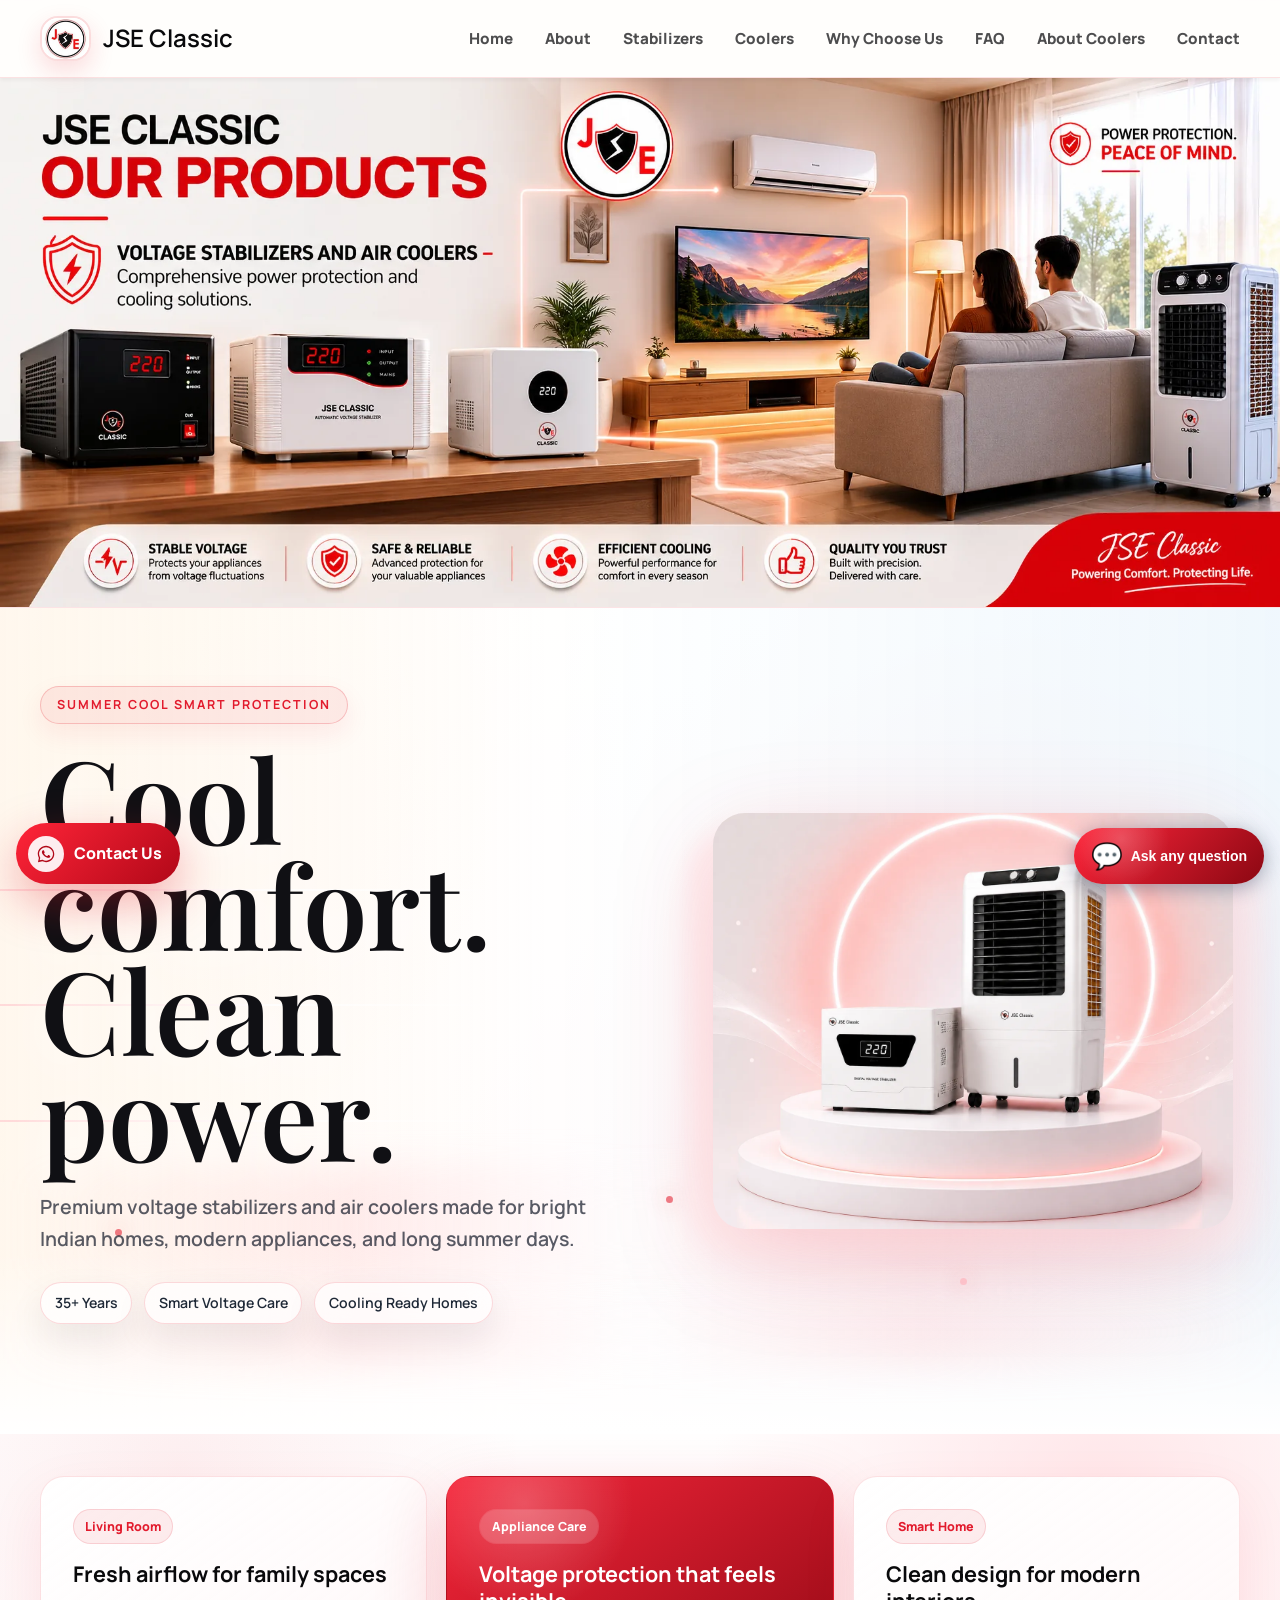
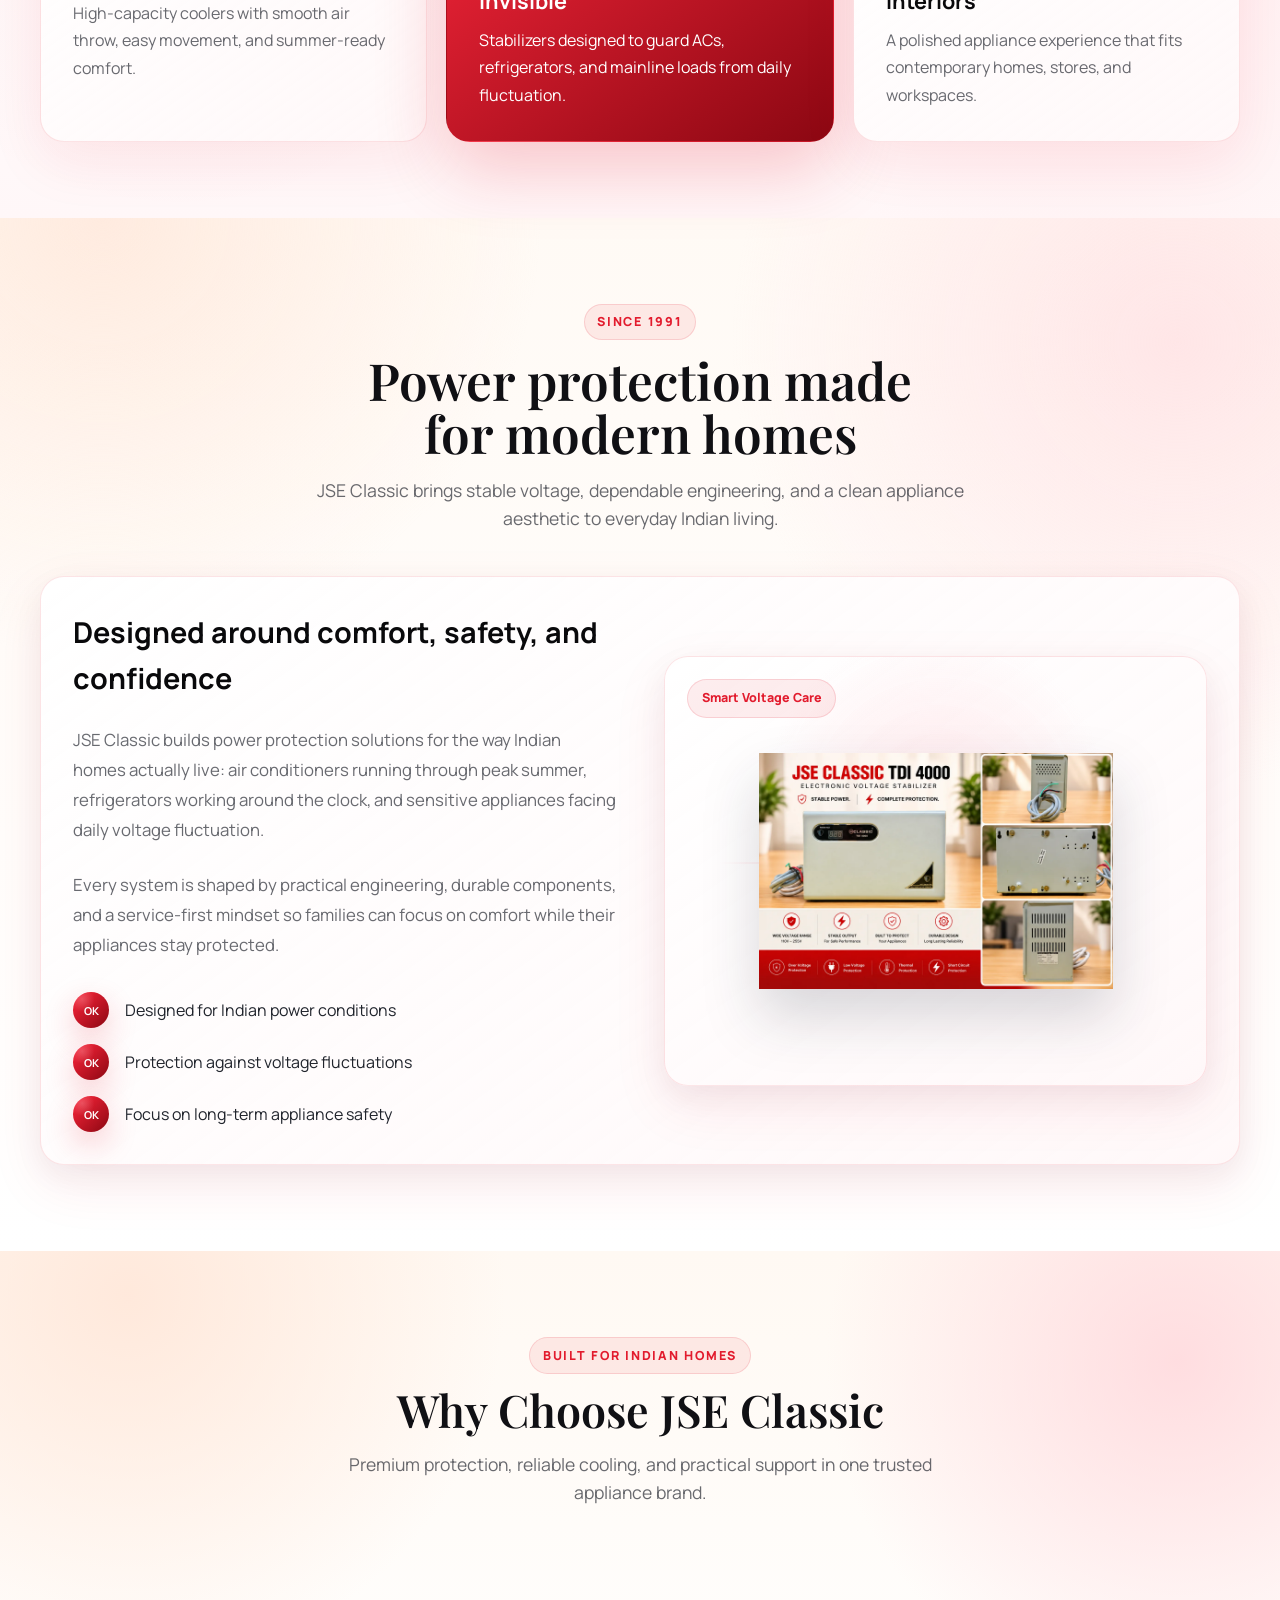
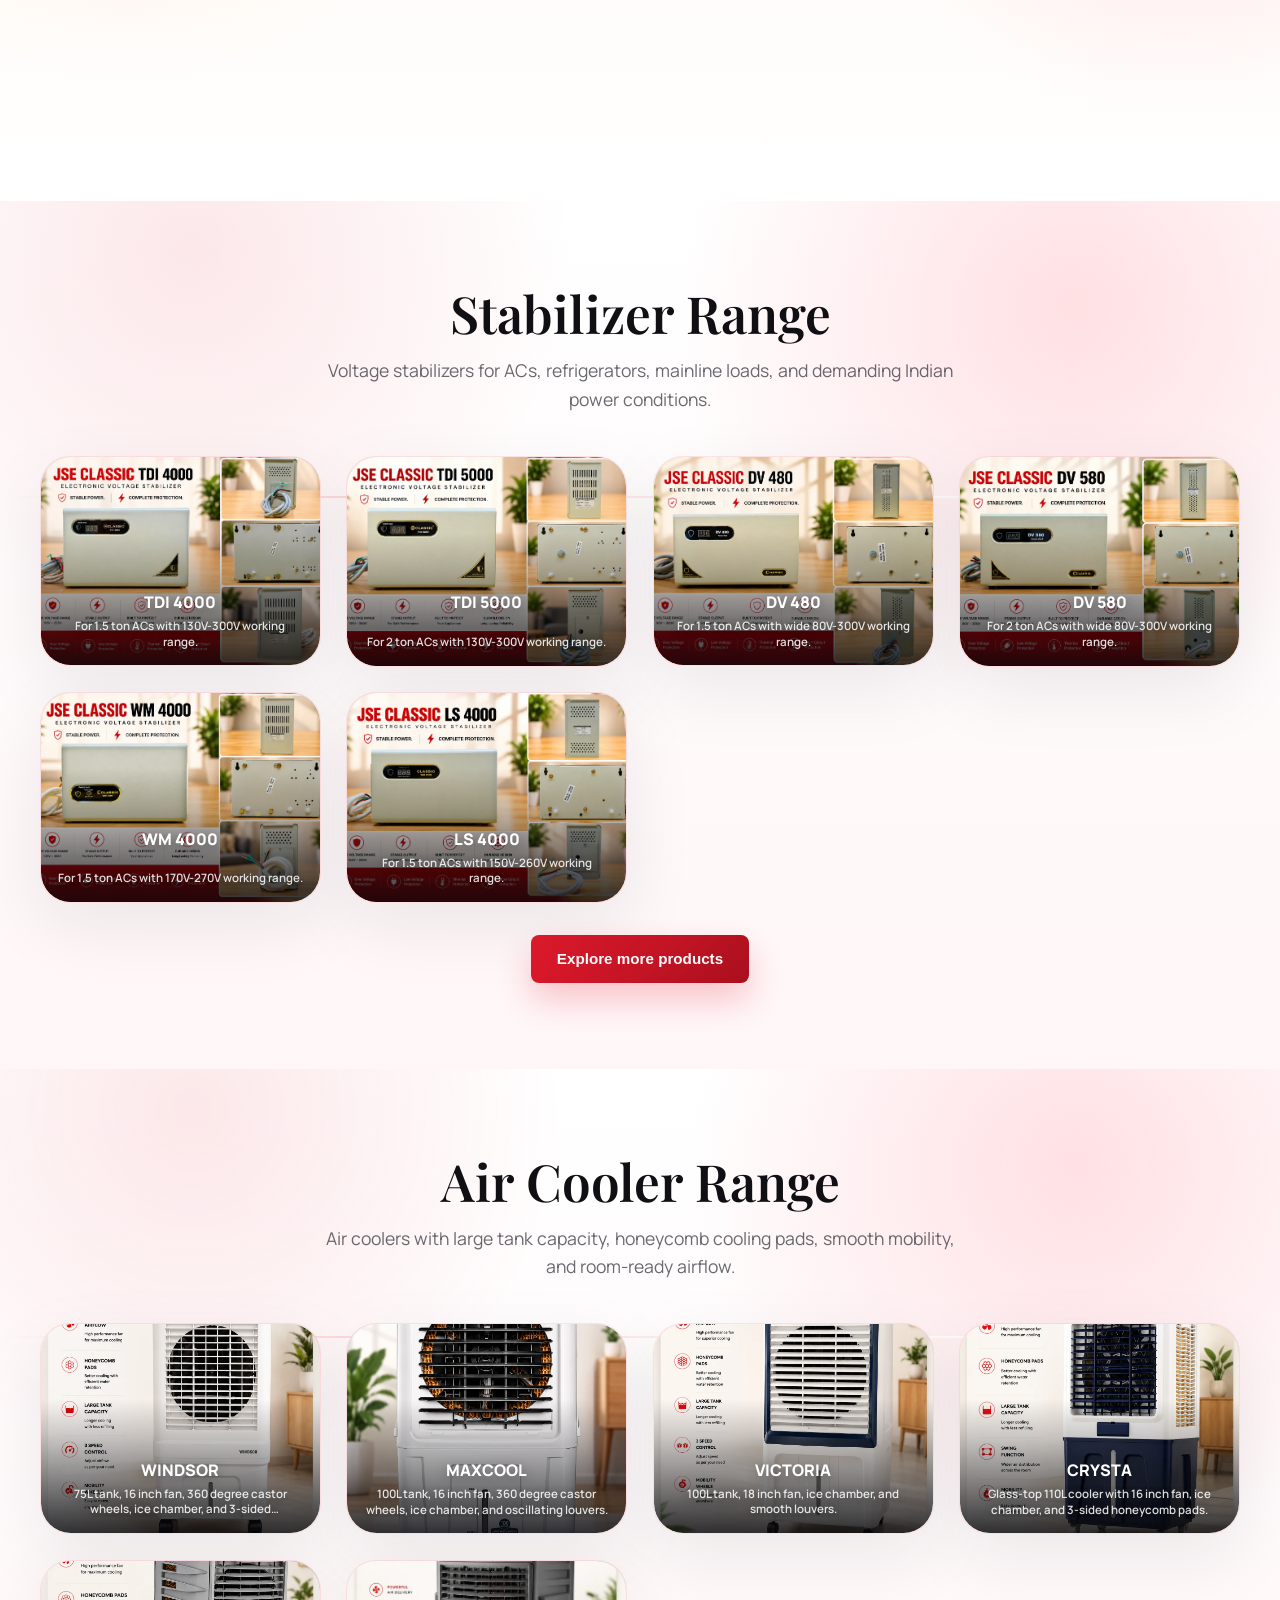
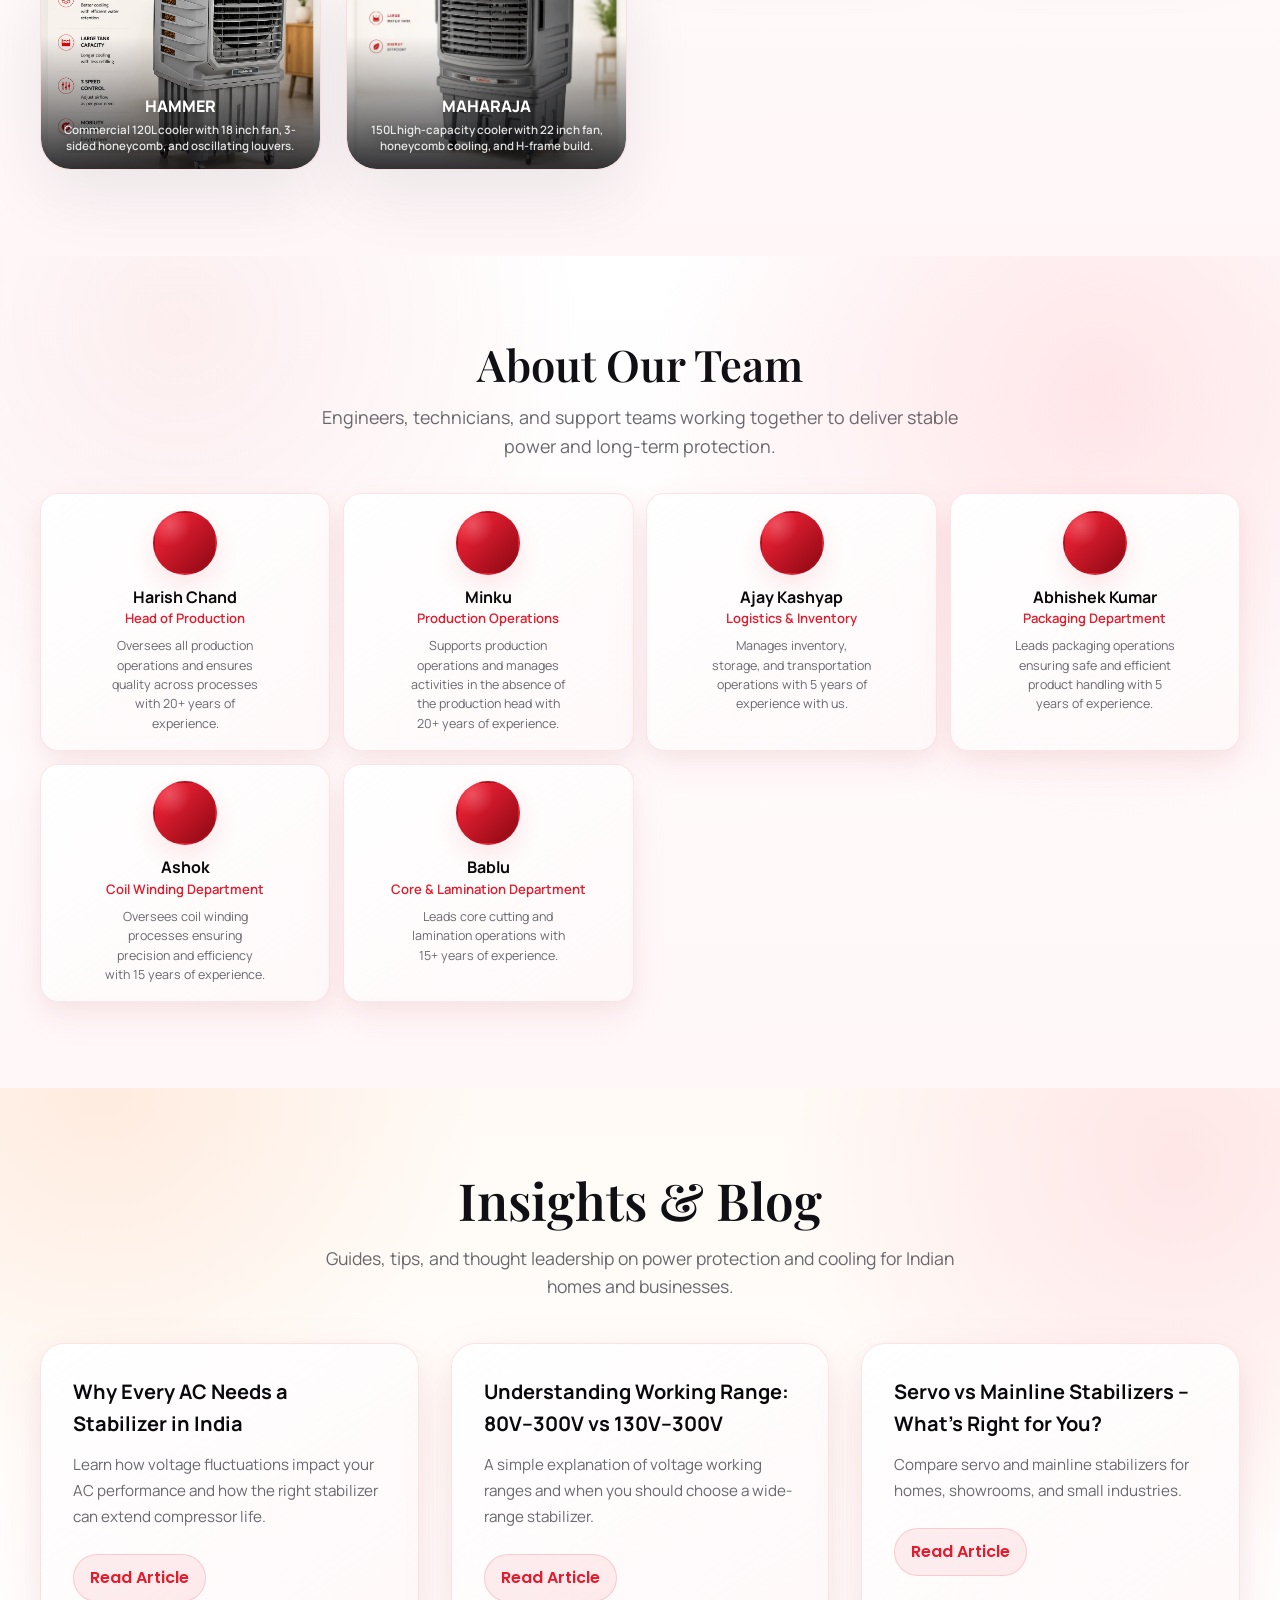
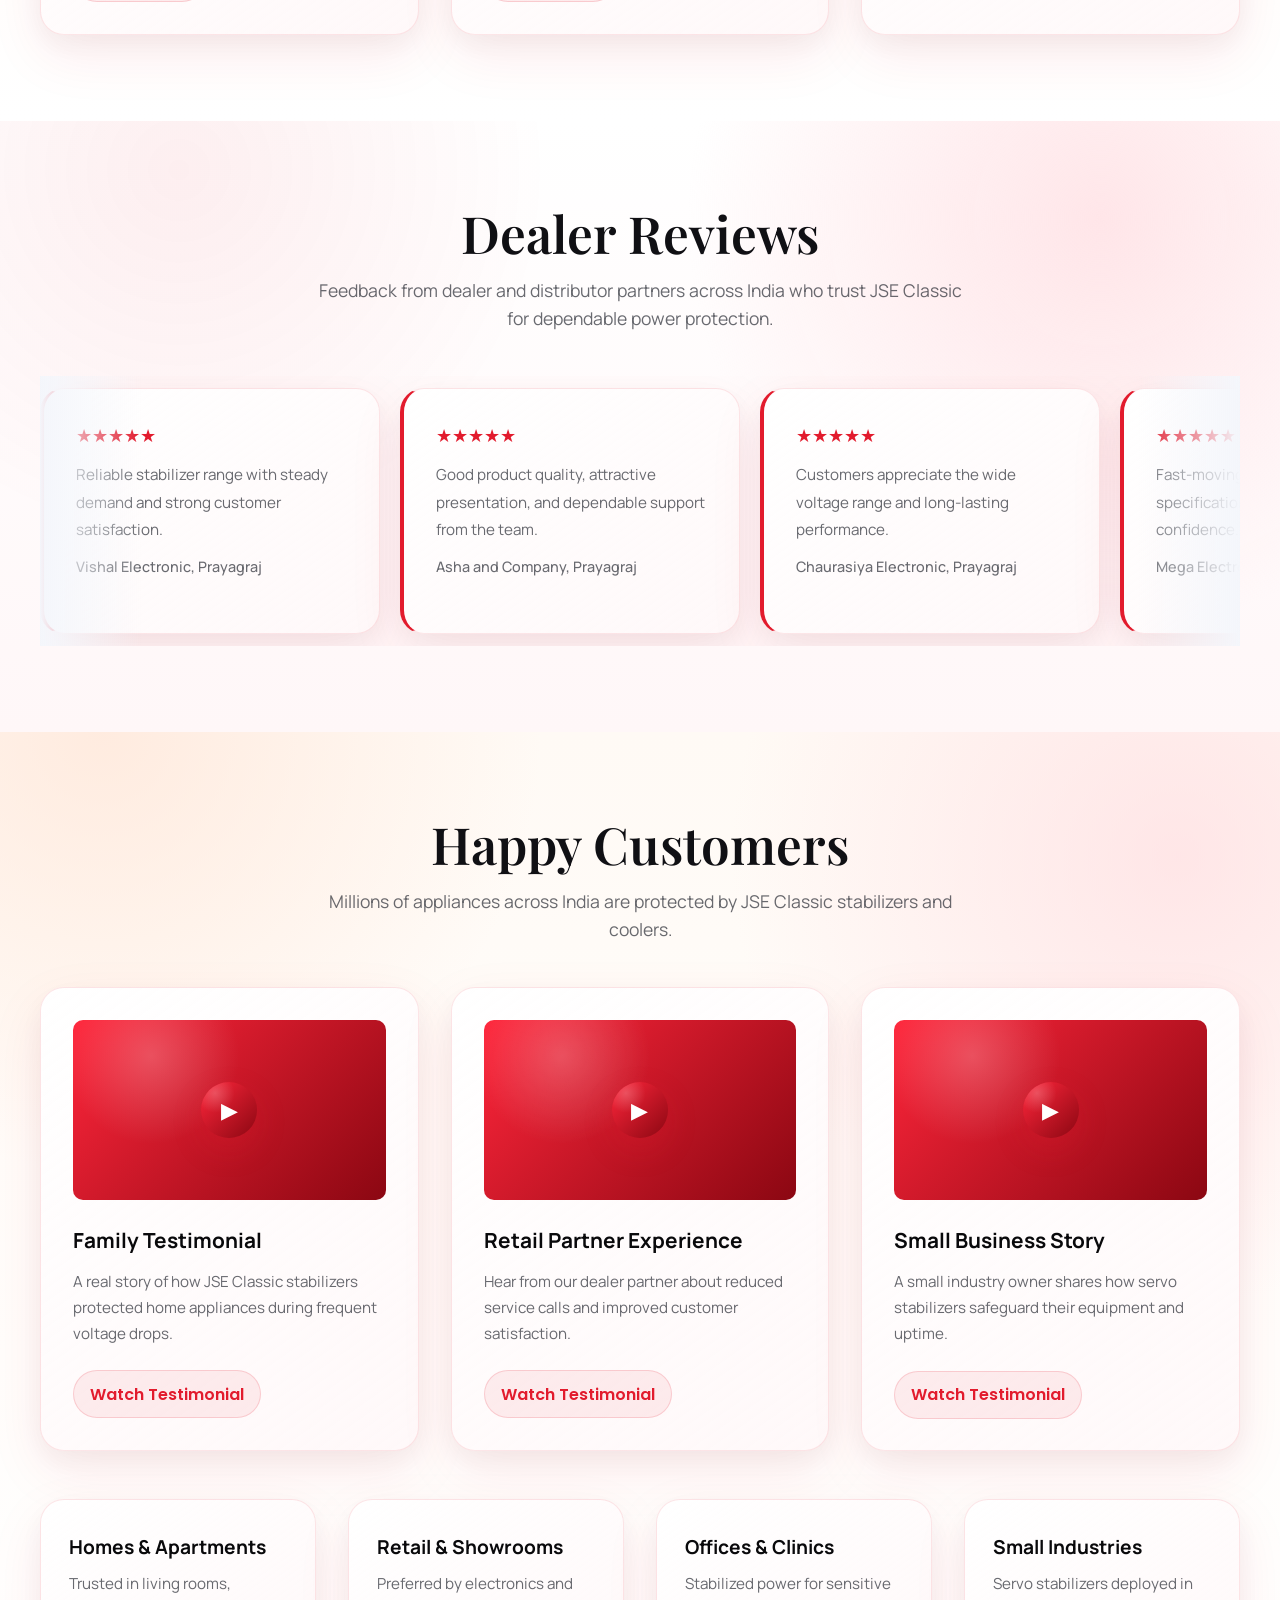
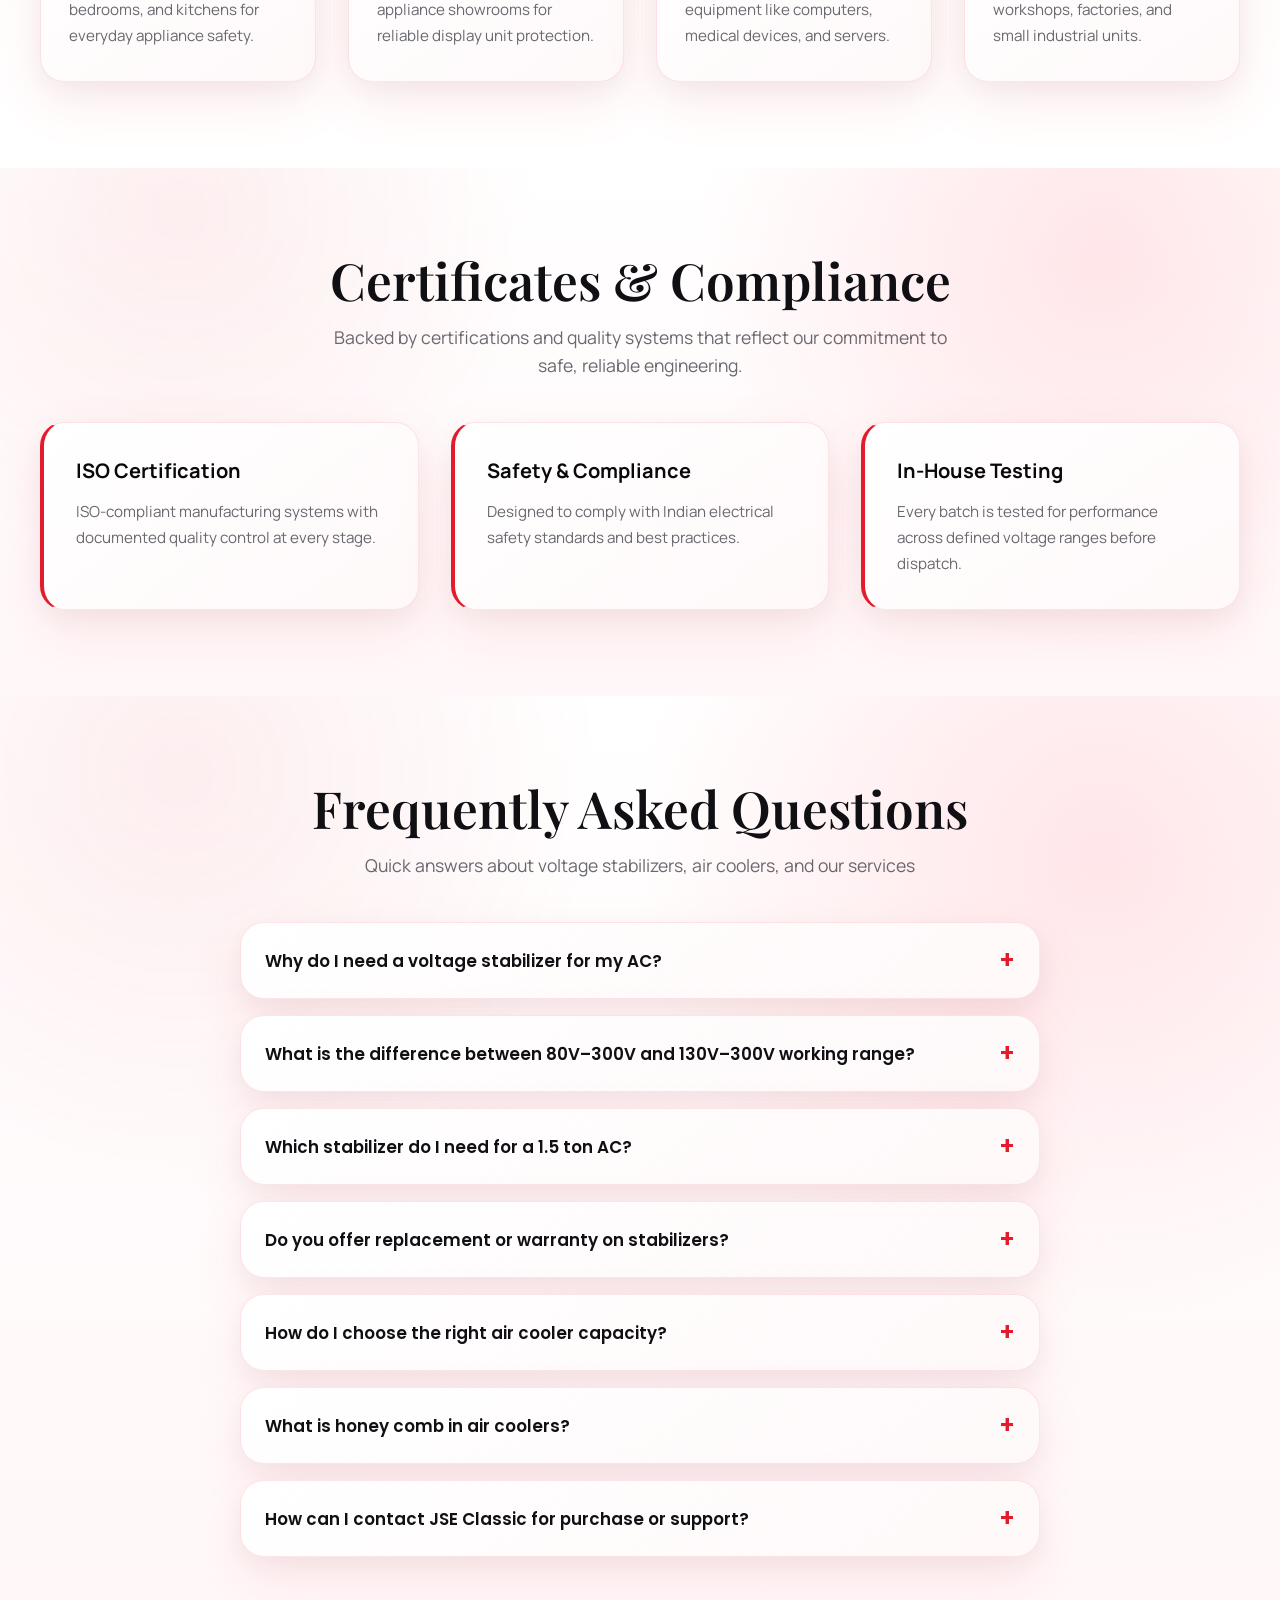
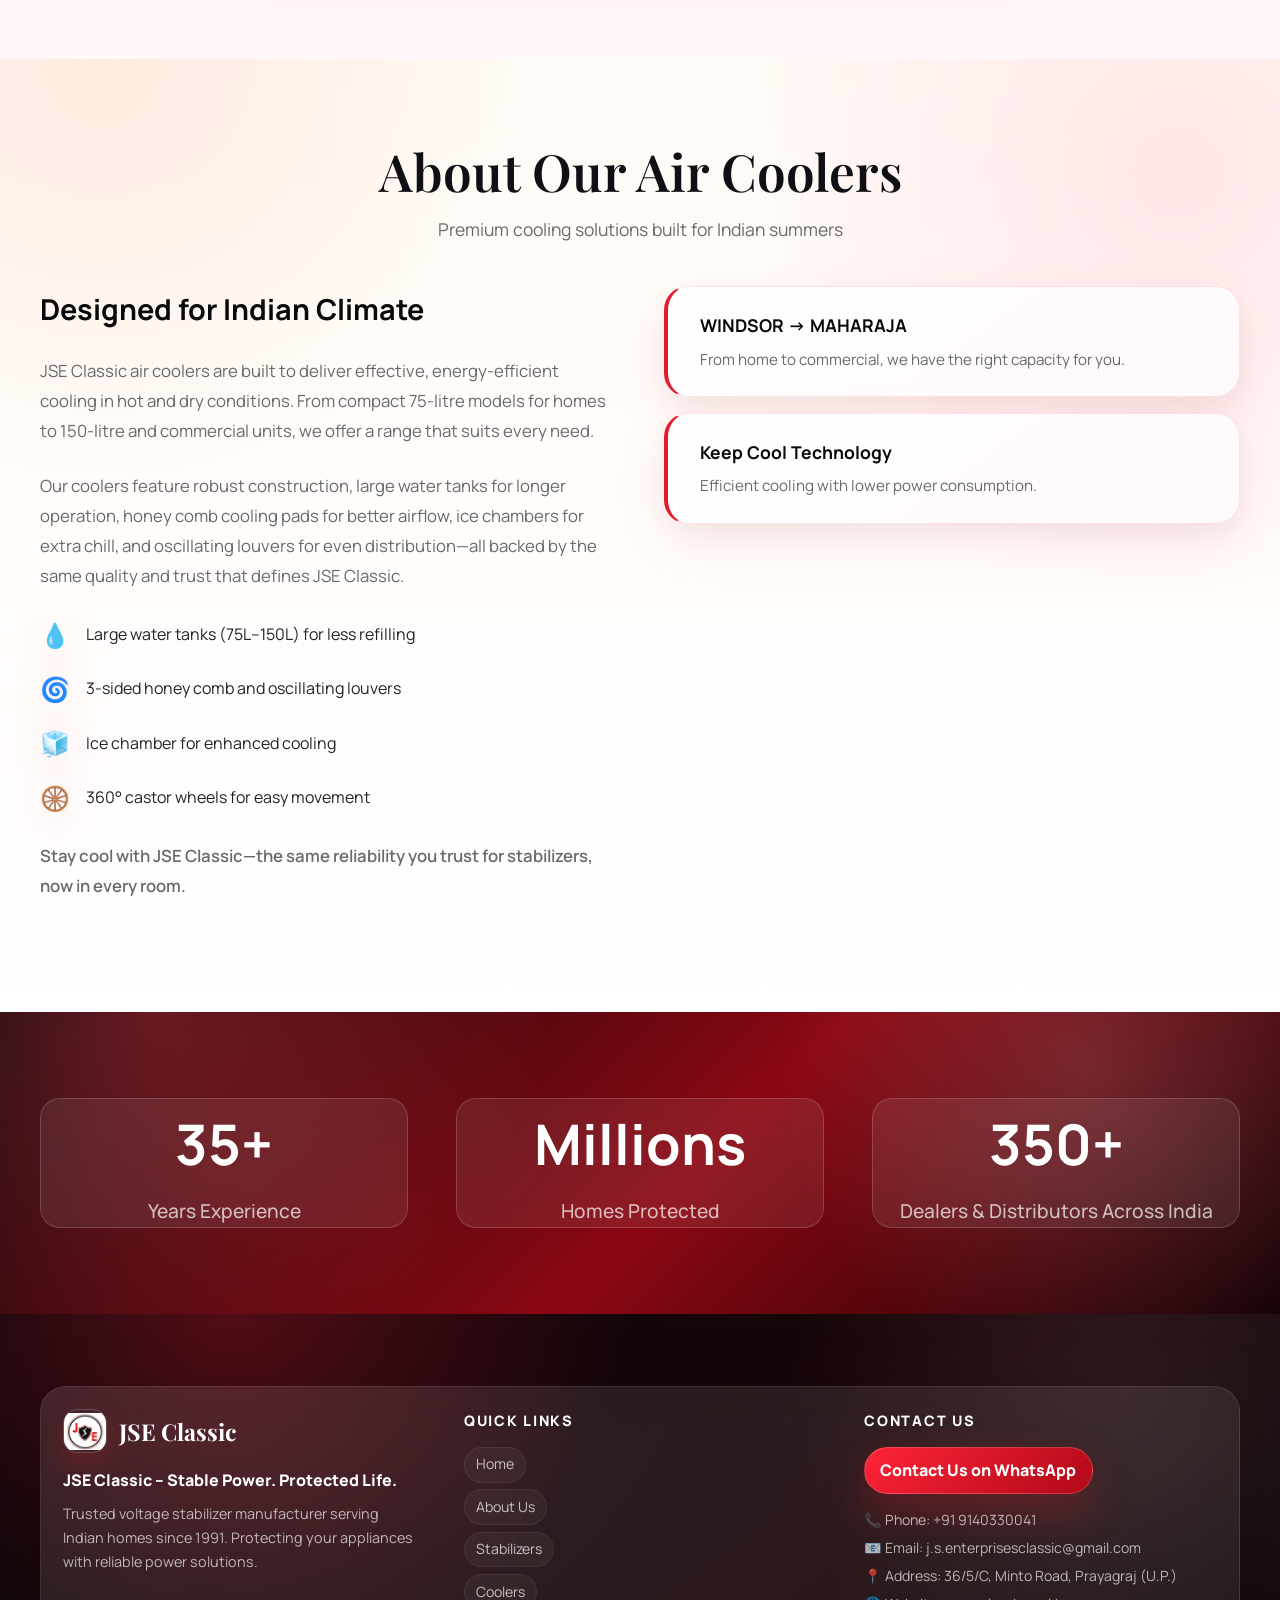
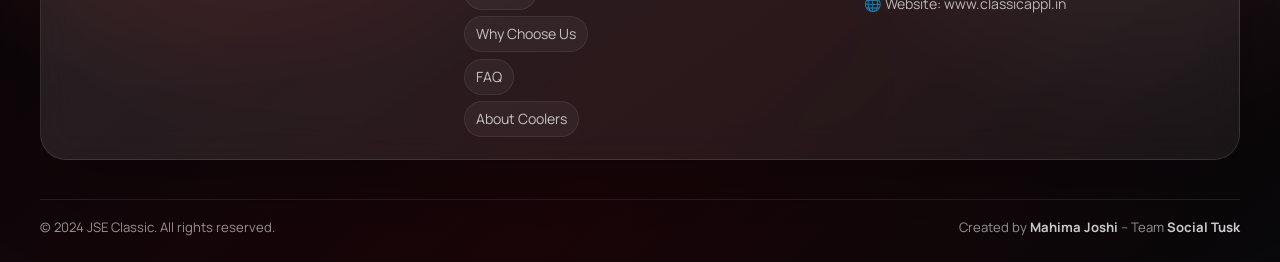
==== commit 8d6923fb: "Update contact phone number" ====
--- a/index.html
+++ b/index.html
@@ -897,9 +897,9 @@
                 </div>
                 <div class="footer-section">
                     <h4>Contact Us</h4>
-                    <a href="https://wa.me/919956379817?text=Hello%20JSE%20Classic%2C%20I%20want%20to%20know%20more%20about%20your%20products." class="footer-whatsapp-btn" target="_blank" rel="noopener">Contact Us on WhatsApp</a>
+                    <a href="https://wa.me/919140330041?text=Hello%20JSE%20Classic%2C%20I%20want%20to%20know%20more%20about%20your%20products." class="footer-whatsapp-btn" target="_blank" rel="noopener">Contact Us on WhatsApp</a>
                     <ul class="footer-contact">
-                        <li>📞 Phone: +91 9956379817</li>
+                        <li>📞 Phone: +91 9140330041</li>
                         <li>📧 Email: j.s.enterprisesclassic@gmail.com</li>
                         <li>📍 Address: 36/5/C, Minto Road, Prayagraj (U.P.)</li>
                         <li>🌐 Website: www.classicappl.in</li>
@@ -913,7 +913,7 @@
         </div>
     </footer>
 
-    <a href="https://wa.me/919956379817?text=Hello%20JSE%20Classic%2C%20I%20want%20to%20know%20more%20about%20your%20products." class="sticky-whatsapp" target="_blank" rel="noopener" aria-label="Contact JSE Classic on WhatsApp">
+    <a href="https://wa.me/919140330041?text=Hello%20JSE%20Classic%2C%20I%20want%20to%20know%20more%20about%20your%20products." class="sticky-whatsapp" target="_blank" rel="noopener" aria-label="Contact JSE Classic on WhatsApp">
         <span class="sticky-whatsapp-icon" aria-hidden="true">
             <svg viewBox="0 0 32 32" focusable="false">
                 <path d="M16.04 4C9.4 4 4 9.29 4 15.8c0 2.1.57 4.15 1.65 5.94L4.3 28l6.44-1.31a12.25 12.25 0 0 0 5.3 1.19C22.69 27.88 28 22.6 28 16.08C28 9.57 22.69 4 16.04 4Zm0 21.84c-1.77 0-3.5-.47-5.02-1.36l-.36-.21l-3.82.78l.8-3.65l-.24-.38a9.73 9.73 0 0 1-1.48-5.22c0-5.38 4.54-9.76 10.12-9.76c5.58 0 10.12 4.38 10.12 9.76c0 5.65-4.45 10.04-10.12 10.04Zm5.56-7.32c-.3-.15-1.78-.86-2.06-.96c-.27-.1-.47-.15-.67.15c-.2.29-.77.96-.94 1.15c-.17.2-.35.22-.65.08c-.3-.15-1.27-.46-2.42-1.46a9.2 9.2 0 0 1-1.67-2.03c-.18-.29-.02-.45.13-.6c.14-.13.3-.35.45-.52c.15-.17.2-.29.3-.49c.1-.19.05-.36-.03-.51c-.07-.15-.67-1.58-.92-2.16c-.24-.56-.49-.48-.67-.49h-.57c-.2 0-.52.07-.79.36c-.27.29-1.04 1-1.04 2.44c0 1.43 1.07 2.82 1.22 3.01c.15.2 2.1 3.14 5.08 4.4c.71.3 1.26.48 1.69.62c.71.22 1.36.19 1.88.12c.57-.08 1.78-.71 2.03-1.4c.25-.69.25-1.28.18-1.4c-.08-.13-.28-.2-.58-.35Z"></path>
@@ -955,7 +955,7 @@
             <figcaption class="lightbox-details">
                 <h3 id="lightbox-caption"></h3>
                 <p id="lightbox-description"></p>
-                <a id="lightbox-contact" class="lightbox-contact-btn" href="https://wa.me/919956379817" target="_blank" rel="noopener">Contact Us</a>
+                <a id="lightbox-contact" class="lightbox-contact-btn" href="https://wa.me/919140330041" target="_blank" rel="noopener">Contact Us</a>
             </figcaption>
         </figure>
         <button type="button" class="lightbox-nav lightbox-next" aria-label="Next product">›</button>
--- a/styles.css
+++ b/styles.css
@@ -288,18 +288,18 @@
 
 .btn-whatsapp,
 .footer-whatsapp-btn {
-    background: linear-gradient(135deg, #25d366, #128c7e);
+    background: linear-gradient(135deg, #ff2438, #b10818);
     color: #ffffff;
     border-color: rgba(255, 255, 255, 0.42);
-    box-shadow: 0 18px 48px rgba(37, 211, 102, 0.26);
+    box-shadow: 0 18px 48px rgba(226, 27, 45, 0.26);
 }
 
 .btn-whatsapp:hover,
 .footer-whatsapp-btn:hover {
-    background: linear-gradient(135deg, #1fbd5a, #075e54);
+    background: linear-gradient(135deg, #d90f22, #850711);
     color: #ffffff;
     transform: translateY(-2px);
-    box-shadow: 0 22px 64px rgba(37, 211, 102, 0.36);
+    box-shadow: 0 22px 64px rgba(226, 27, 45, 0.36);
 }
 
 .footer-whatsapp-btn {
@@ -324,19 +324,19 @@
     min-height: 54px;
     padding: 0.78rem 1.08rem 0.78rem 0.78rem;
     border-radius: 999px;
-    background: linear-gradient(135deg, #25d366, #128c7e);
+    background: linear-gradient(135deg, #ff2438, #b10818);
     color: #ffffff;
     font-weight: 800;
     text-decoration: none;
-    box-shadow: 0 18px 48px rgba(37, 211, 102, 0.34);
+    box-shadow: 0 18px 48px rgba(226, 27, 45, 0.34);
     animation: stickyWhatsAppPulse 2.4s ease-in-out infinite;
 }
 
 .sticky-whatsapp:hover {
-    background: linear-gradient(135deg, #1fbd5a, #075e54);
+    background: linear-gradient(135deg, #d90f22, #850711);
     color: #ffffff;
     transform: translateY(-3px);
-    box-shadow: 0 24px 64px rgba(37, 211, 102, 0.42);
+    box-shadow: 0 24px 64px rgba(226, 27, 45, 0.42);
 }
 
 .sticky-whatsapp-icon {
@@ -346,7 +346,7 @@
     height: 36px;
     border-radius: 999px;
     background: rgba(255, 255, 255, 0.92);
-    color: #128c7e;
+    color: #b10818;
 }
 
 .sticky-whatsapp-icon svg {
@@ -357,10 +357,10 @@
 
 @keyframes stickyWhatsAppPulse {
     0%, 100% {
-        box-shadow: 0 18px 48px rgba(37, 211, 102, 0.34), 0 0 0 0 rgba(37, 211, 102, 0.34);
+        box-shadow: 0 18px 48px rgba(226, 27, 45, 0.34), 0 0 0 0 rgba(226, 27, 45, 0.34);
     }
     50% {
-        box-shadow: 0 18px 48px rgba(37, 211, 102, 0.34), 0 0 0 12px rgba(37, 211, 102, 0);
+        box-shadow: 0 18px 48px rgba(226, 27, 45, 0.34), 0 0 0 12px rgba(226, 27, 45, 0);
     }
 }
 
@@ -2148,18 +2148,18 @@
 
 .btn-whatsapp,
 .footer-whatsapp-btn {
-    background: linear-gradient(135deg, #25d366, #128c7e);
+    background: linear-gradient(135deg, #ff2438, #b10818);
     color: #ffffff;
     border-color: rgba(255, 255, 255, 0.42);
-    box-shadow: 0 18px 48px rgba(37, 211, 102, 0.26);
+    box-shadow: 0 18px 48px rgba(226, 27, 45, 0.26);
 }
 
 .btn-whatsapp:hover,
 .footer-whatsapp-btn:hover {
-    background: linear-gradient(135deg, #1fbd5a, #075e54);
+    background: linear-gradient(135deg, #d90f22, #850711);
     color: #ffffff;
     transform: translateY(-2px);
-    box-shadow: 0 22px 64px rgba(37, 211, 102, 0.36);
+    box-shadow: 0 22px 64px rgba(226, 27, 45, 0.36);
 }
 
 .footer-whatsapp-btn {
@@ -2184,19 +2184,19 @@
     min-height: 54px;
     padding: 0.78rem 1.08rem 0.78rem 0.78rem;
     border-radius: 999px;
-    background: linear-gradient(135deg, #25d366, #128c7e);
+    background: linear-gradient(135deg, #ff2438, #b10818);
     color: #ffffff;
     font-weight: 800;
     text-decoration: none;
-    box-shadow: 0 18px 48px rgba(37, 211, 102, 0.34);
+    box-shadow: 0 18px 48px rgba(226, 27, 45, 0.34);
     animation: stickyWhatsAppPulse 2.4s ease-in-out infinite;
 }
 
 .sticky-whatsapp:hover {
-    background: linear-gradient(135deg, #1fbd5a, #075e54);
+    background: linear-gradient(135deg, #d90f22, #850711);
     color: #ffffff;
     transform: translateY(-3px);
-    box-shadow: 0 24px 64px rgba(37, 211, 102, 0.42);
+    box-shadow: 0 24px 64px rgba(226, 27, 45, 0.42);
 }
 
 .sticky-whatsapp-icon {
@@ -2206,17 +2206,17 @@
     height: 36px;
     border-radius: 999px;
     background: rgba(255, 255, 255, 0.92);
-    color: #128c7e;
+    color: #b10818;
     font-size: 0.78rem;
     font-weight: 900;
 }
 
 @keyframes stickyWhatsAppPulse {
     0%, 100% {
-        box-shadow: 0 18px 48px rgba(37, 211, 102, 0.34), 0 0 0 0 rgba(37, 211, 102, 0.34);
+        box-shadow: 0 18px 48px rgba(226, 27, 45, 0.34), 0 0 0 0 rgba(226, 27, 45, 0.34);
     }
     50% {
-        box-shadow: 0 18px 48px rgba(37, 211, 102, 0.34), 0 0 0 12px rgba(37, 211, 102, 0);
+        box-shadow: 0 18px 48px rgba(226, 27, 45, 0.34), 0 0 0 12px rgba(226, 27, 45, 0);
     }
 }
 
@@ -2740,18 +2740,18 @@
 
 .btn-whatsapp,
 .footer-whatsapp-btn {
-    background: linear-gradient(135deg, #25d366, #128c7e);
+    background: linear-gradient(135deg, #ff2438, #b10818);
     color: #ffffff;
     border-color: rgba(255, 255, 255, 0.42);
-    box-shadow: 0 18px 48px rgba(37, 211, 102, 0.26);
+    box-shadow: 0 18px 48px rgba(226, 27, 45, 0.26);
 }
 
 .btn-whatsapp:hover,
 .footer-whatsapp-btn:hover {
-    background: linear-gradient(135deg, #1fbd5a, #075e54);
+    background: linear-gradient(135deg, #d90f22, #850711);
     color: #ffffff;
     transform: translateY(-2px);
-    box-shadow: 0 22px 64px rgba(37, 211, 102, 0.36);
+    box-shadow: 0 22px 64px rgba(226, 27, 45, 0.36);
 }
 
 .footer-whatsapp-btn {
@@ -2776,19 +2776,19 @@
     min-height: 54px;
     padding: 0.78rem 1.08rem 0.78rem 0.78rem;
     border-radius: 999px;
-    background: linear-gradient(135deg, #25d366, #128c7e);
+    background: linear-gradient(135deg, #ff2438, #b10818);
     color: #ffffff;
     font-weight: 800;
     text-decoration: none;
-    box-shadow: 0 18px 48px rgba(37, 211, 102, 0.34);
+    box-shadow: 0 18px 48px rgba(226, 27, 45, 0.34);
     animation: stickyWhatsAppPulse 2.4s ease-in-out infinite;
 }
 
 .sticky-whatsapp:hover {
-    background: linear-gradient(135deg, #1fbd5a, #075e54);
+    background: linear-gradient(135deg, #d90f22, #850711);
     color: #ffffff;
     transform: translateY(-3px);
-    box-shadow: 0 24px 64px rgba(37, 211, 102, 0.42);
+    box-shadow: 0 24px 64px rgba(226, 27, 45, 0.42);
 }
 
 .sticky-whatsapp-icon {
@@ -2798,17 +2798,17 @@
     height: 36px;
     border-radius: 999px;
     background: rgba(255, 255, 255, 0.92);
-    color: #128c7e;
+    color: #b10818;
     font-size: 0.78rem;
     font-weight: 900;
 }
 
 @keyframes stickyWhatsAppPulse {
     0%, 100% {
-        box-shadow: 0 18px 48px rgba(37, 211, 102, 0.34), 0 0 0 0 rgba(37, 211, 102, 0.34);
+        box-shadow: 0 18px 48px rgba(226, 27, 45, 0.34), 0 0 0 0 rgba(226, 27, 45, 0.34);
     }
     50% {
-        box-shadow: 0 18px 48px rgba(37, 211, 102, 0.34), 0 0 0 12px rgba(37, 211, 102, 0);
+        box-shadow: 0 18px 48px rgba(226, 27, 45, 0.34), 0 0 0 12px rgba(226, 27, 45, 0);
     }
 }
 
@@ -4896,3 +4896,529 @@
         text-align: center;
     }
 }
+
+/* Responsive hardening pass */
+html {
+    -webkit-text-size-adjust: 100%;
+}
+
+body {
+    min-width: 320px;
+}
+
+img,
+video,
+iframe {
+    max-width: 100%;
+}
+
+.container {
+    width: min(100% - clamp(28px, 5vw, 56px), 1200px);
+    padding-inline: 0;
+}
+
+.navbar {
+    overflow: visible;
+}
+
+.nav-wrapper {
+    min-height: 72px;
+    gap: 1rem;
+}
+
+.logo {
+    min-width: 0;
+}
+
+.logo-text {
+    overflow-wrap: anywhere;
+}
+
+.nav-menu {
+    min-width: 0;
+}
+
+.nav-link,
+.btn,
+.product-link,
+.product-link-btn,
+.footer-whatsapp-btn,
+.lightbox-contact-btn {
+    min-height: 44px;
+    align-items: center;
+    justify-content: center;
+}
+
+.product-banner img {
+    min-height: 132px;
+    object-fit: cover;
+}
+
+.hero {
+    min-height: clamp(560px, 78svh, 760px);
+    padding-block: clamp(36px, 7vw, 78px);
+}
+
+.hero-grid {
+    gap: clamp(1.6rem, 5vw, 4.5rem);
+}
+
+.hero-title,
+.section-title {
+    text-wrap: balance;
+}
+
+.hero-subtitle,
+.section-subtitle,
+.about-text p,
+.feature-card p,
+.product-card p,
+.review-text,
+.team-bio,
+.blog-card p,
+.customer-card p,
+.cert-card p {
+    overflow-wrap: anywhere;
+}
+
+.hero-product-visual {
+    max-width: min(100%, 520px);
+    justify-self: center;
+}
+
+.hero-product-visual img {
+    width: 100%;
+    height: auto;
+}
+
+.hero-trust-strip {
+    display: flex;
+    flex-wrap: wrap;
+}
+
+.hero-trust-strip span {
+    min-width: max-content;
+}
+
+.about,
+.why-choose,
+.stabilizer-gallery,
+.cooler-gallery,
+.team,
+.blog,
+.reviews,
+.customers,
+.certificates,
+.faq,
+.about-coolers,
+.contact,
+.trust-section {
+    padding-block: clamp(46px, 8vw, 86px);
+}
+
+.about-content,
+.about-coolers-content,
+.footer-content,
+.stats-grid,
+.features-grid,
+.blog-grid,
+.reviews-grid,
+.customers-grid,
+.cert-grid,
+.team-grid,
+.models-grid,
+.products-grid,
+.video-grid {
+    display: grid;
+    grid-template-columns: repeat(auto-fit, minmax(min(100%, 250px), 1fr));
+}
+
+.about-content,
+.about-coolers-content {
+    grid-template-columns: repeat(auto-fit, minmax(min(100%, 320px), 1fr));
+    gap: clamp(1.2rem, 4vw, 3rem);
+}
+
+.stabilizer-grid,
+.cooler-grid {
+    grid-template-columns: repeat(auto-fit, minmax(min(100%, 260px), 1fr));
+    gap: clamp(1rem, 3vw, 1.6rem);
+}
+
+.stabilizer-card,
+.cooler-card {
+    min-width: 0;
+    aspect-ratio: 4 / 3;
+}
+
+.product-card,
+.models-grid .product-card,
+.feature-card,
+.team-card,
+.blog-card,
+.review-card,
+.customer-card,
+.cert-card,
+.faq-item,
+.lifestyle-card,
+.cooler-highlight-card {
+    min-width: 0;
+}
+
+.product-image-container {
+    width: 100%;
+}
+
+.product-image,
+.about-product-image {
+    max-height: min(300px, 55vw);
+    object-fit: contain;
+}
+
+.category-header {
+    gap: 0.8rem;
+}
+
+.faq-question {
+    gap: 1rem;
+    text-align: left;
+}
+
+.lightbox-frame {
+    overflow: auto;
+}
+
+.sticky-whatsapp,
+.chatbot-widget {
+    bottom: max(16px, env(safe-area-inset-bottom));
+}
+
+.sticky-whatsapp {
+    left: max(16px, env(safe-area-inset-left));
+}
+
+.chatbot-widget {
+    right: max(16px, env(safe-area-inset-right));
+}
+
+@media (min-width: 901px) and (max-width: 1180px) {
+    .nav-menu {
+        gap: 0.45rem;
+    }
+
+    .nav-link {
+        padding: 0.45rem 0.55rem;
+        font-size: 0.82rem;
+        white-space: nowrap;
+    }
+
+    .hero-grid {
+        grid-template-columns: minmax(0, 1fr) minmax(300px, 0.72fr);
+    }
+
+    .why-choose .features-grid {
+        grid-template-columns: repeat(2, minmax(0, 1fr));
+    }
+
+    .footer-content {
+        grid-template-columns: minmax(0, 1fr) minmax(190px, 0.6fr);
+    }
+}
+
+@media (max-width: 900px) {
+    html {
+        scroll-padding-top: 78px;
+    }
+
+    .container {
+        width: min(100% - 32px, 760px);
+    }
+
+    .nav-wrapper {
+        min-height: 68px;
+    }
+
+    .logo-img {
+        height: 40px;
+    }
+
+    .logo-text {
+        font-size: 1.15rem;
+    }
+
+    .nav-menu {
+        position: absolute;
+        top: calc(100% + 10px);
+        left: 16px;
+        right: 16px;
+        width: auto;
+        max-height: min(72svh, 520px);
+        display: grid;
+        grid-template-columns: repeat(2, minmax(0, 1fr));
+        gap: 0.55rem;
+        padding: 0.8rem;
+        overflow-y: auto;
+        border-radius: 18px;
+        background: rgba(255, 255, 255, 0.98);
+        box-shadow: 0 24px 70px rgba(15, 23, 42, 0.18);
+        border: 1px solid rgba(226, 27, 45, 0.1);
+        opacity: 0;
+        visibility: hidden;
+        pointer-events: none;
+        transform: translateY(-8px) scale(0.98);
+        transform-origin: top center;
+        transition: opacity 0.2s ease, visibility 0.2s ease, transform 0.2s ease;
+    }
+
+    .nav-menu.active {
+        opacity: 1;
+        visibility: visible;
+        pointer-events: auto;
+        transform: translateY(0) scale(1);
+    }
+
+    .nav-menu li {
+        width: 100%;
+    }
+
+    .nav-link {
+        width: 100%;
+        min-height: 46px;
+        padding: 0.75rem 0.85rem;
+        border-radius: 12px;
+        background: rgba(226, 27, 45, 0.055);
+        text-align: center;
+        line-height: 1.2;
+    }
+
+    .nav-toggle {
+        display: flex !important;
+        width: 46px;
+        height: 46px;
+        align-items: center;
+        justify-content: center;
+        border-radius: 999px;
+        background: rgba(226, 27, 45, 0.08);
+    }
+
+    .product-banner img {
+        aspect-ratio: 1952 / 806;
+        min-height: 0;
+        object-fit: contain;
+    }
+
+    .hero {
+        min-height: auto;
+        padding-block: clamp(34px, 8vw, 58px);
+    }
+
+    .hero-grid {
+        grid-template-columns: 1fr;
+        text-align: center;
+    }
+
+    .hero-content,
+    .hero-subtitle {
+        margin-inline: auto;
+    }
+
+    .hero-trust-strip {
+        justify-content: center;
+    }
+
+    .hero-product-visual {
+        width: min(100%, 440px);
+    }
+
+    .lightbox-frame {
+        grid-template-columns: 1fr;
+        align-content: start;
+        width: calc(100vw - 28px);
+        max-height: calc(100svh - 88px);
+    }
+
+    .lightbox-frame img {
+        max-height: 52svh;
+    }
+
+    .lightbox-details {
+        align-self: auto;
+    }
+}
+
+@media (max-width: 640px) {
+    html {
+        scroll-padding-top: 72px;
+    }
+
+    .container {
+        width: min(100% - 24px, 560px);
+    }
+
+    .nav-wrapper {
+        min-height: 64px;
+    }
+
+    .logo {
+        gap: 0.55rem;
+    }
+
+    .logo-img {
+        height: 36px;
+    }
+
+    .logo-text {
+        font-size: 1rem;
+    }
+
+    .nav-menu {
+        left: 12px;
+        right: 12px;
+        grid-template-columns: 1fr;
+        max-height: min(78svh, 560px);
+    }
+
+    .product-banner img {
+        aspect-ratio: 1952 / 806;
+        min-height: 0;
+        object-fit: contain;
+        object-position: center top;
+    }
+
+    .hero-title {
+        max-width: 12ch;
+        font-size: clamp(2.15rem, 12vw, 3.25rem);
+    }
+
+    .hero-subtitle {
+        max-width: 34ch;
+        font-size: 1rem;
+    }
+
+    .hero-trust-strip {
+        gap: 0.55rem;
+    }
+
+    .hero-trust-strip span {
+        width: 100%;
+        min-width: 0;
+        white-space: normal;
+    }
+
+    .hero-product-visual {
+        width: min(100%, 340px);
+    }
+
+    .section-title {
+        font-size: clamp(1.9rem, 9vw, 2.55rem);
+    }
+
+    .section-subtitle {
+        font-size: 0.98rem;
+    }
+
+    .about-content,
+    .quality-badges,
+    .category-section,
+    .product-card,
+    .models-grid .product-card,
+    .model-card,
+    .video-card,
+    .team-card,
+    .blog-card,
+    .review-card,
+    .customer-card,
+    .cert-card,
+    .faq-item,
+    .cooler-highlight-card,
+    .footer-content {
+        border-radius: 18px;
+    }
+
+    .stabilizer-card,
+    .cooler-card {
+        aspect-ratio: 1 / 1;
+    }
+
+    .stabilizer-card h3,
+    .cooler-card h3,
+    .stabilizer-card p,
+    .cooler-card p {
+        left: 0.85rem;
+        right: 0.85rem;
+    }
+
+    .category-header {
+        align-items: flex-start;
+    }
+
+    .footer-content {
+        padding: 1rem;
+    }
+
+    .footer-bottom {
+        align-items: center;
+    }
+
+    .sticky-whatsapp {
+        max-width: 54px;
+        min-height: 54px;
+        padding: 0;
+        border-radius: 999px;
+        overflow: hidden;
+    }
+
+    .sticky-whatsapp span:not(.sticky-whatsapp-icon) {
+        display: none;
+    }
+
+    .sticky-whatsapp-icon {
+        width: 54px;
+        min-width: 54px;
+        height: 54px;
+        background: transparent;
+        color: #ffffff;
+    }
+
+    .chatbot-panel {
+        position: fixed;
+        left: 12px;
+        right: 12px;
+        bottom: calc(76px + env(safe-area-inset-bottom));
+        width: auto;
+        max-height: min(620px, calc(100svh - 96px));
+    }
+
+    .lightbox-close {
+        top: max(12px, env(safe-area-inset-top));
+        right: 12px;
+    }
+
+    .lightbox-nav {
+        width: 44px;
+        height: 44px;
+    }
+}
+
+@media (max-width: 380px) {
+    .container {
+        width: min(100% - 20px, 360px);
+    }
+
+    .logo-text {
+        max-width: 13ch;
+    }
+
+    .hero-title {
+        font-size: 2.05rem;
+    }
+
+    .hero-product-visual {
+        width: min(100%, 300px);
+    }
+
+    .stabilizer-card,
+    .cooler-card {
+        border-radius: 16px;
+    }
+}
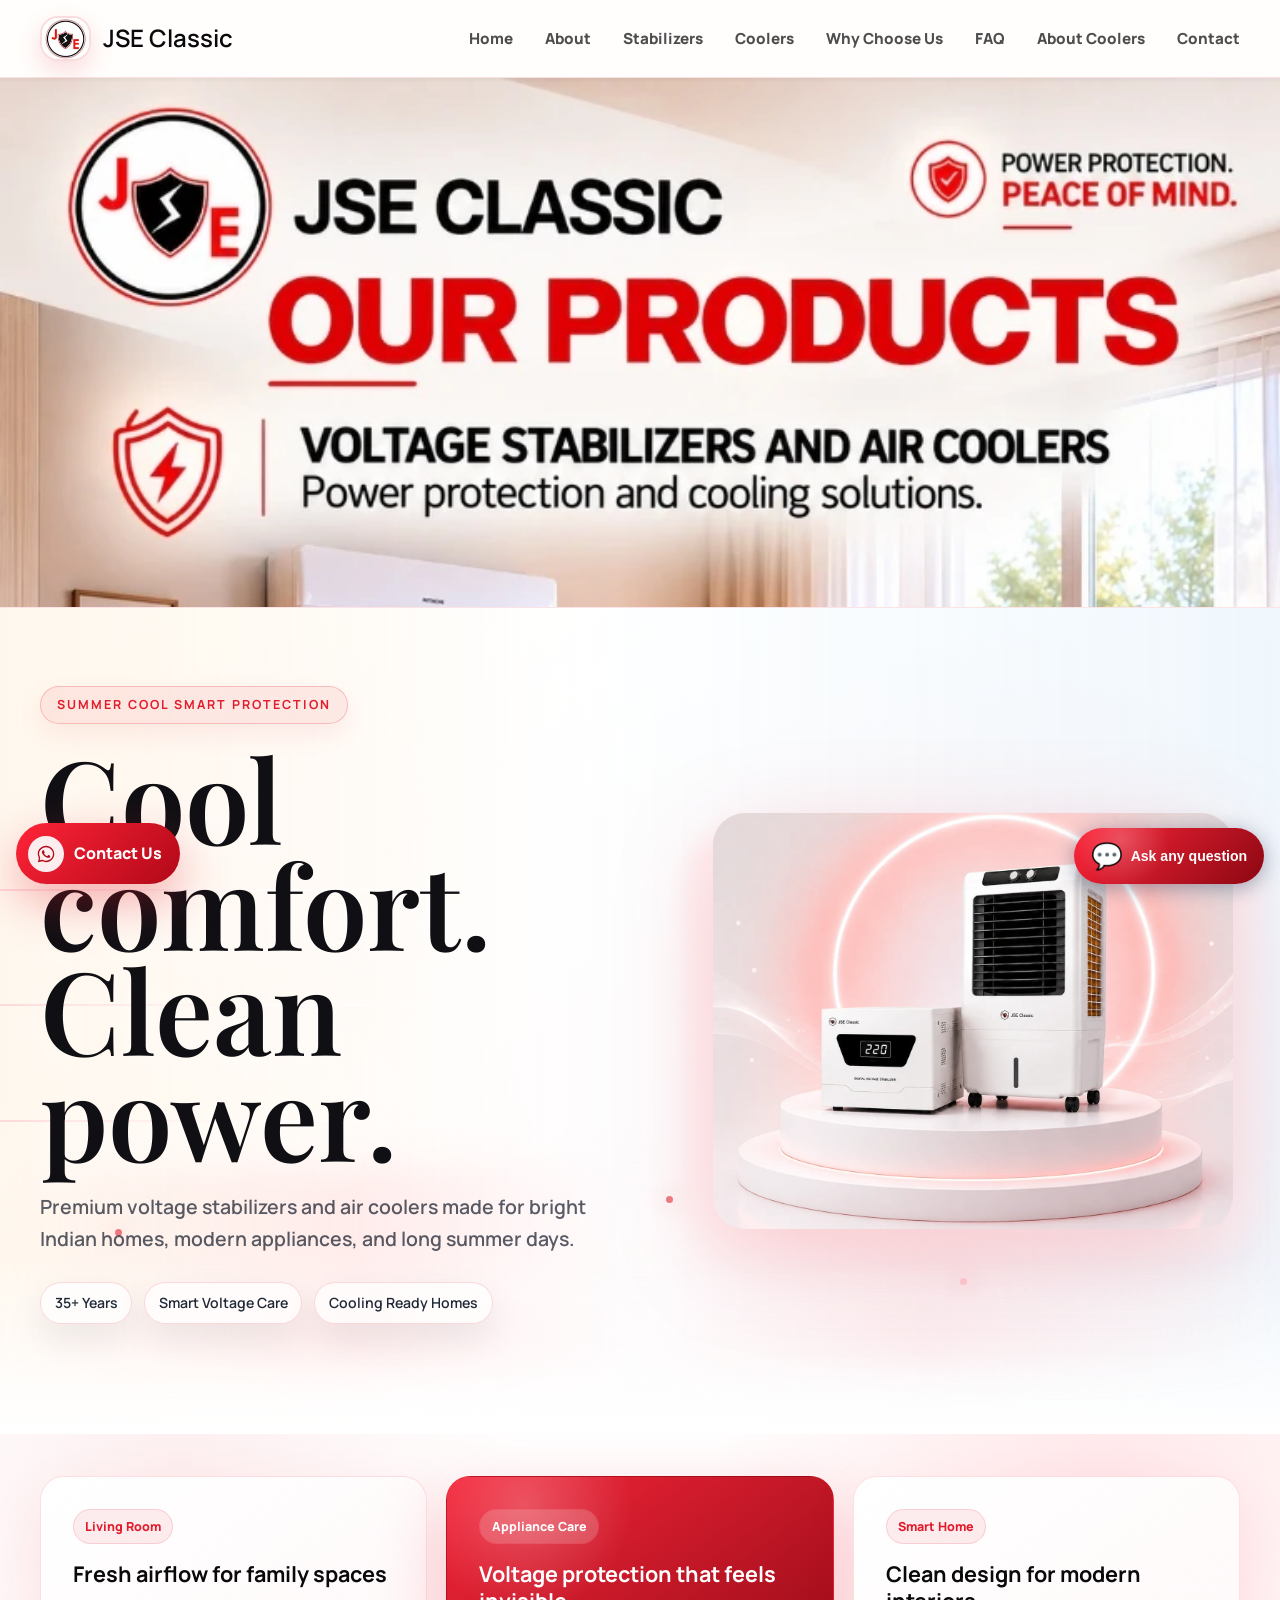
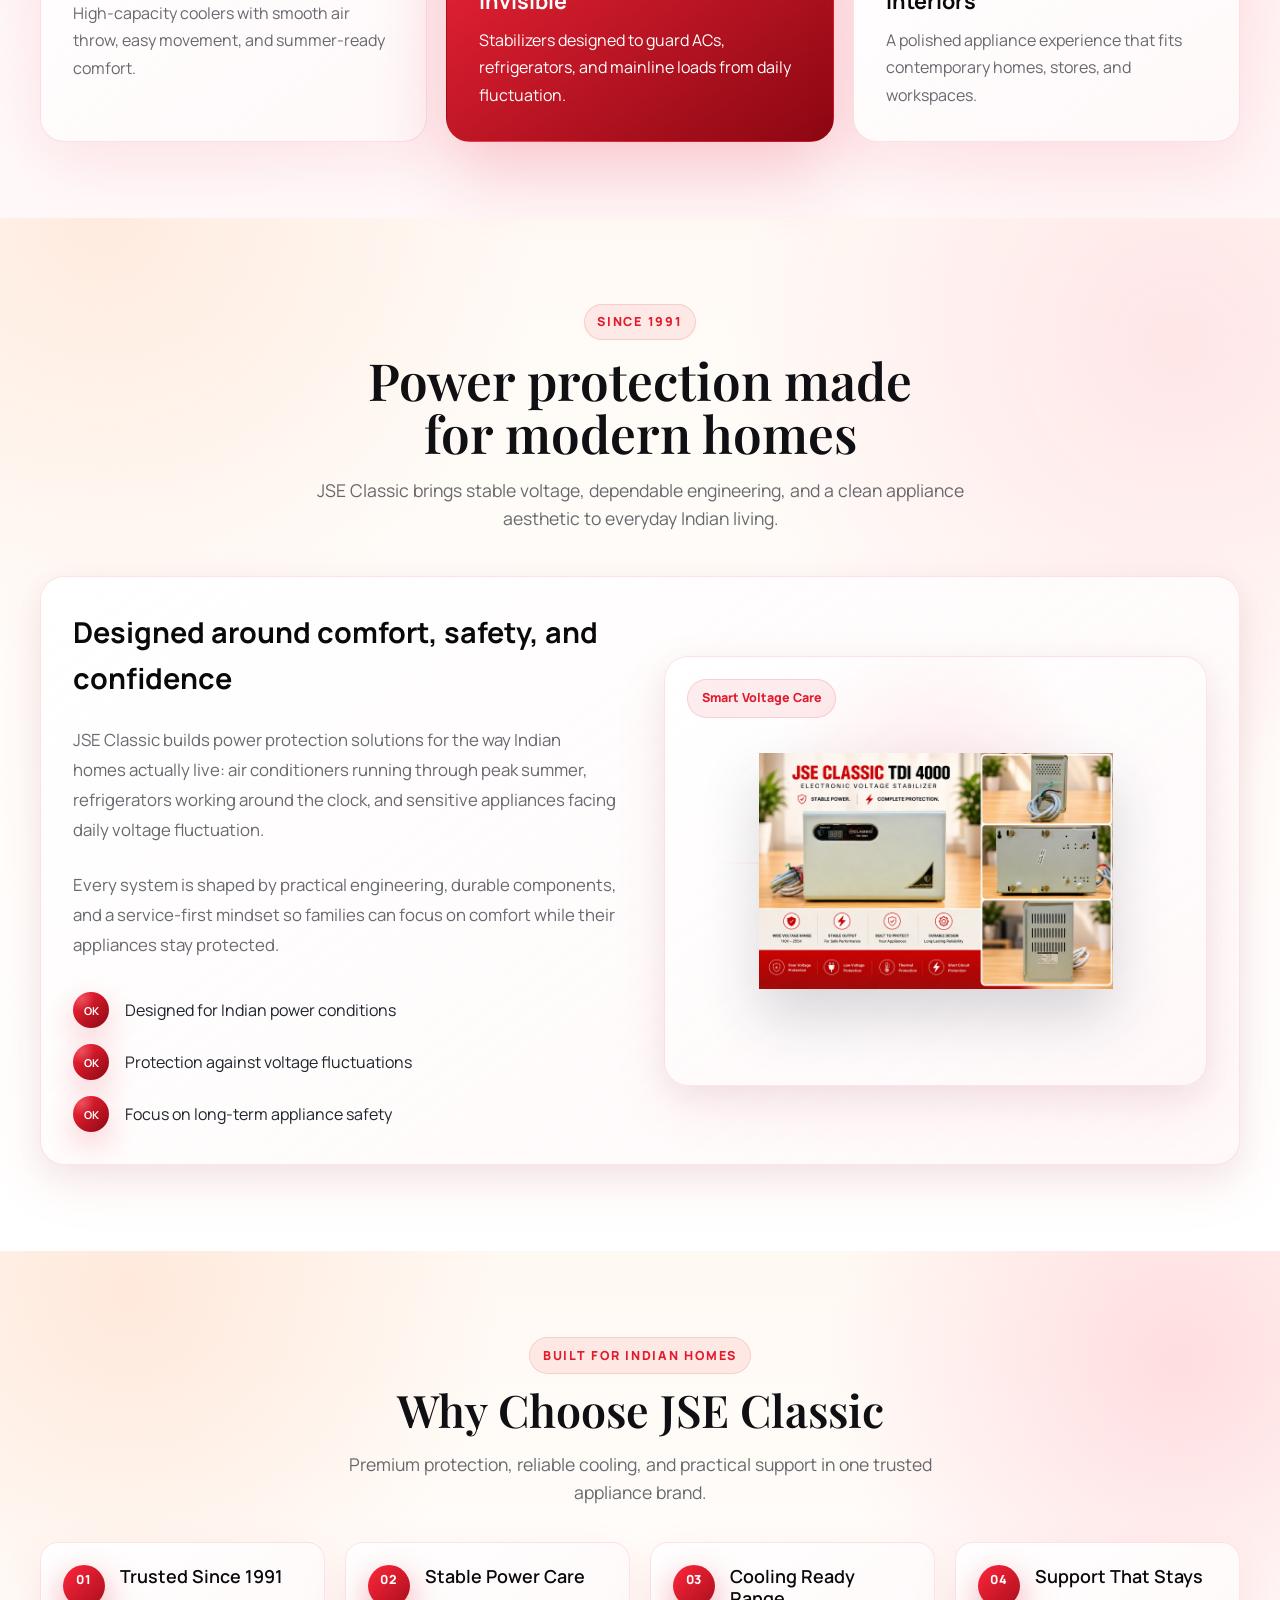
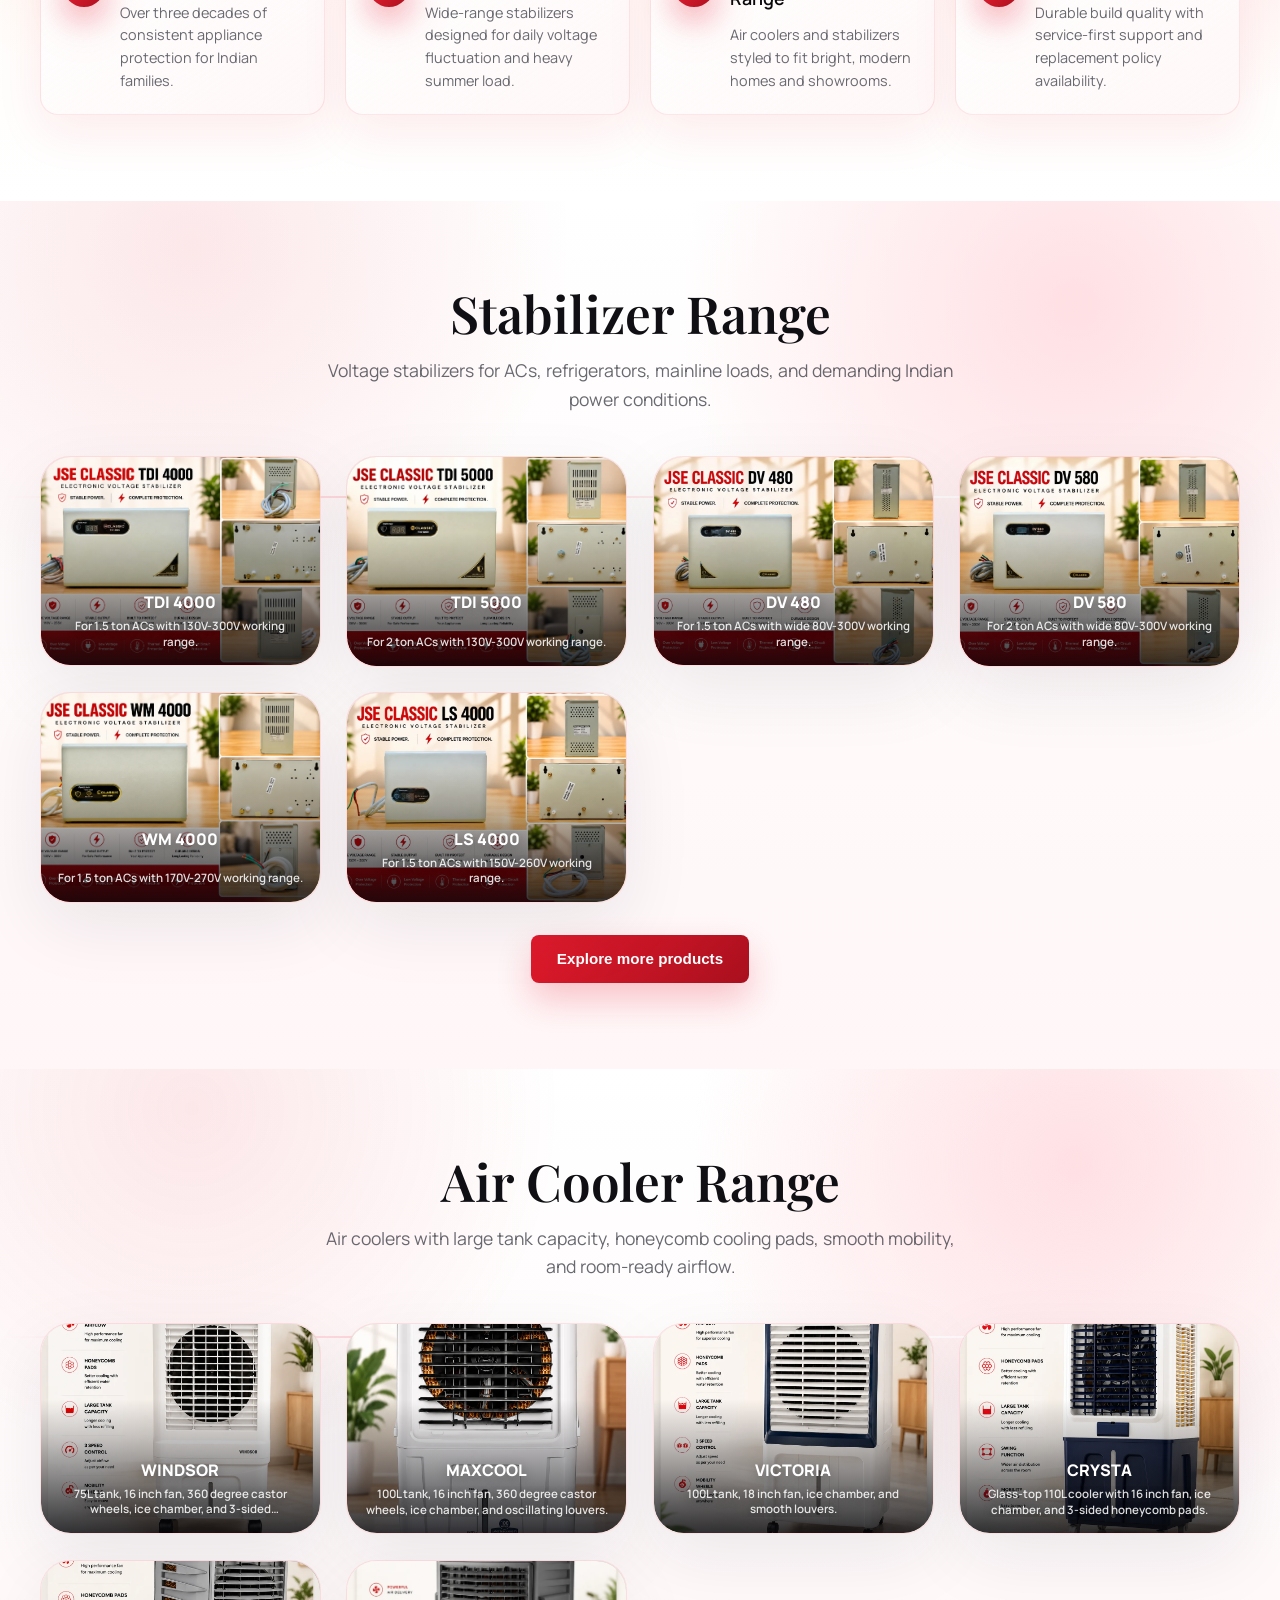
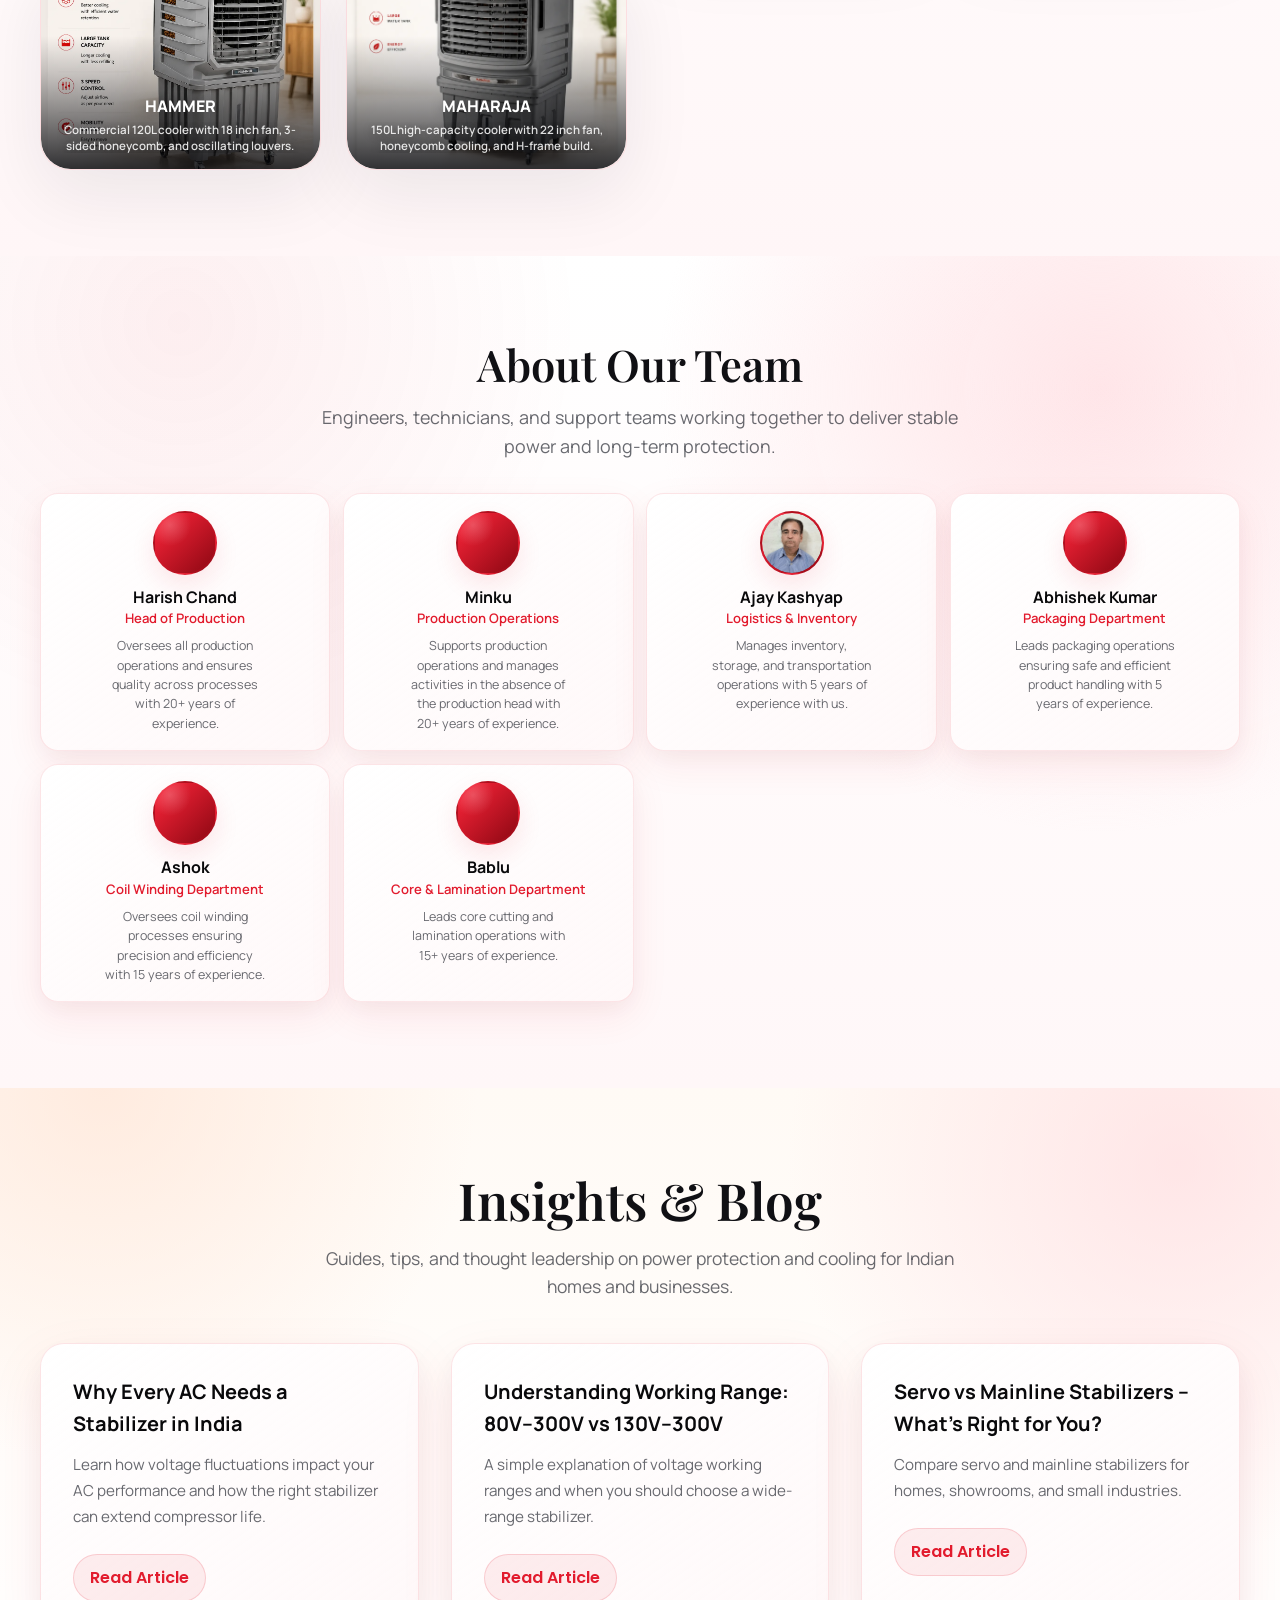
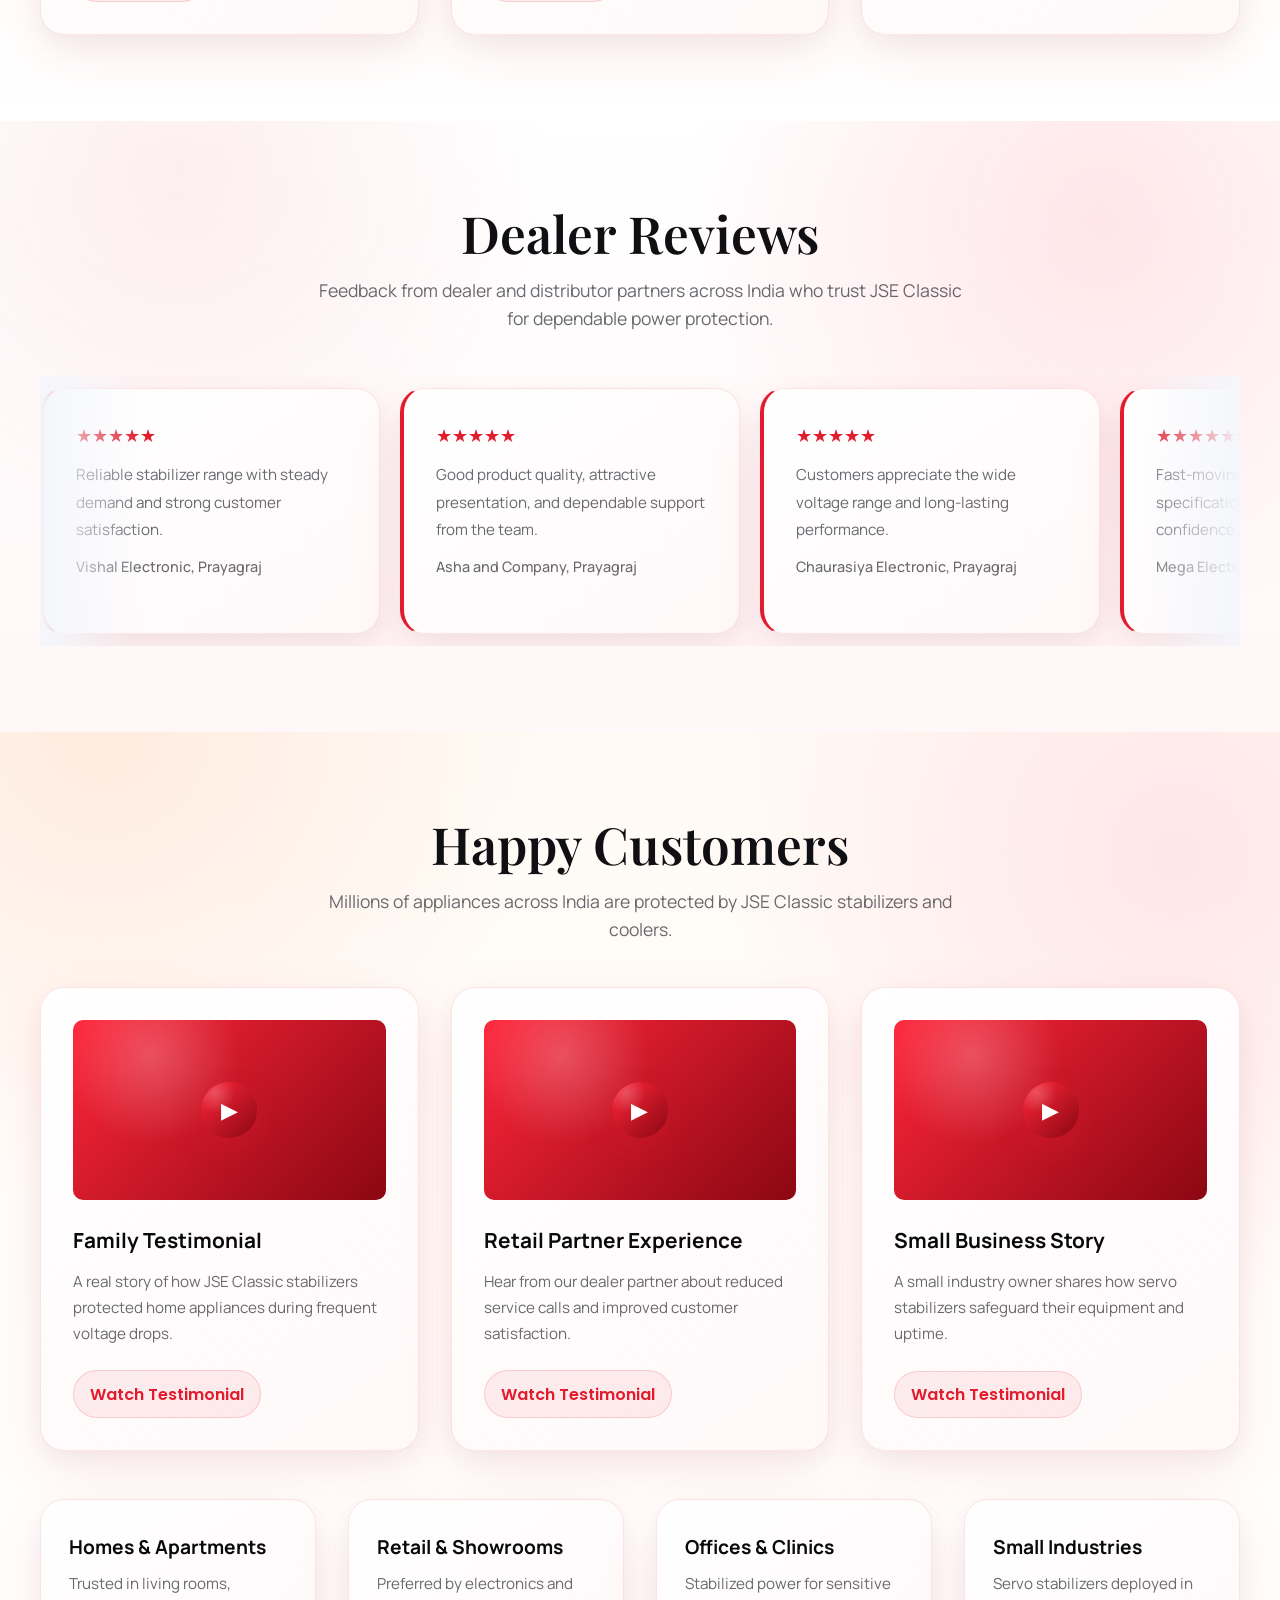
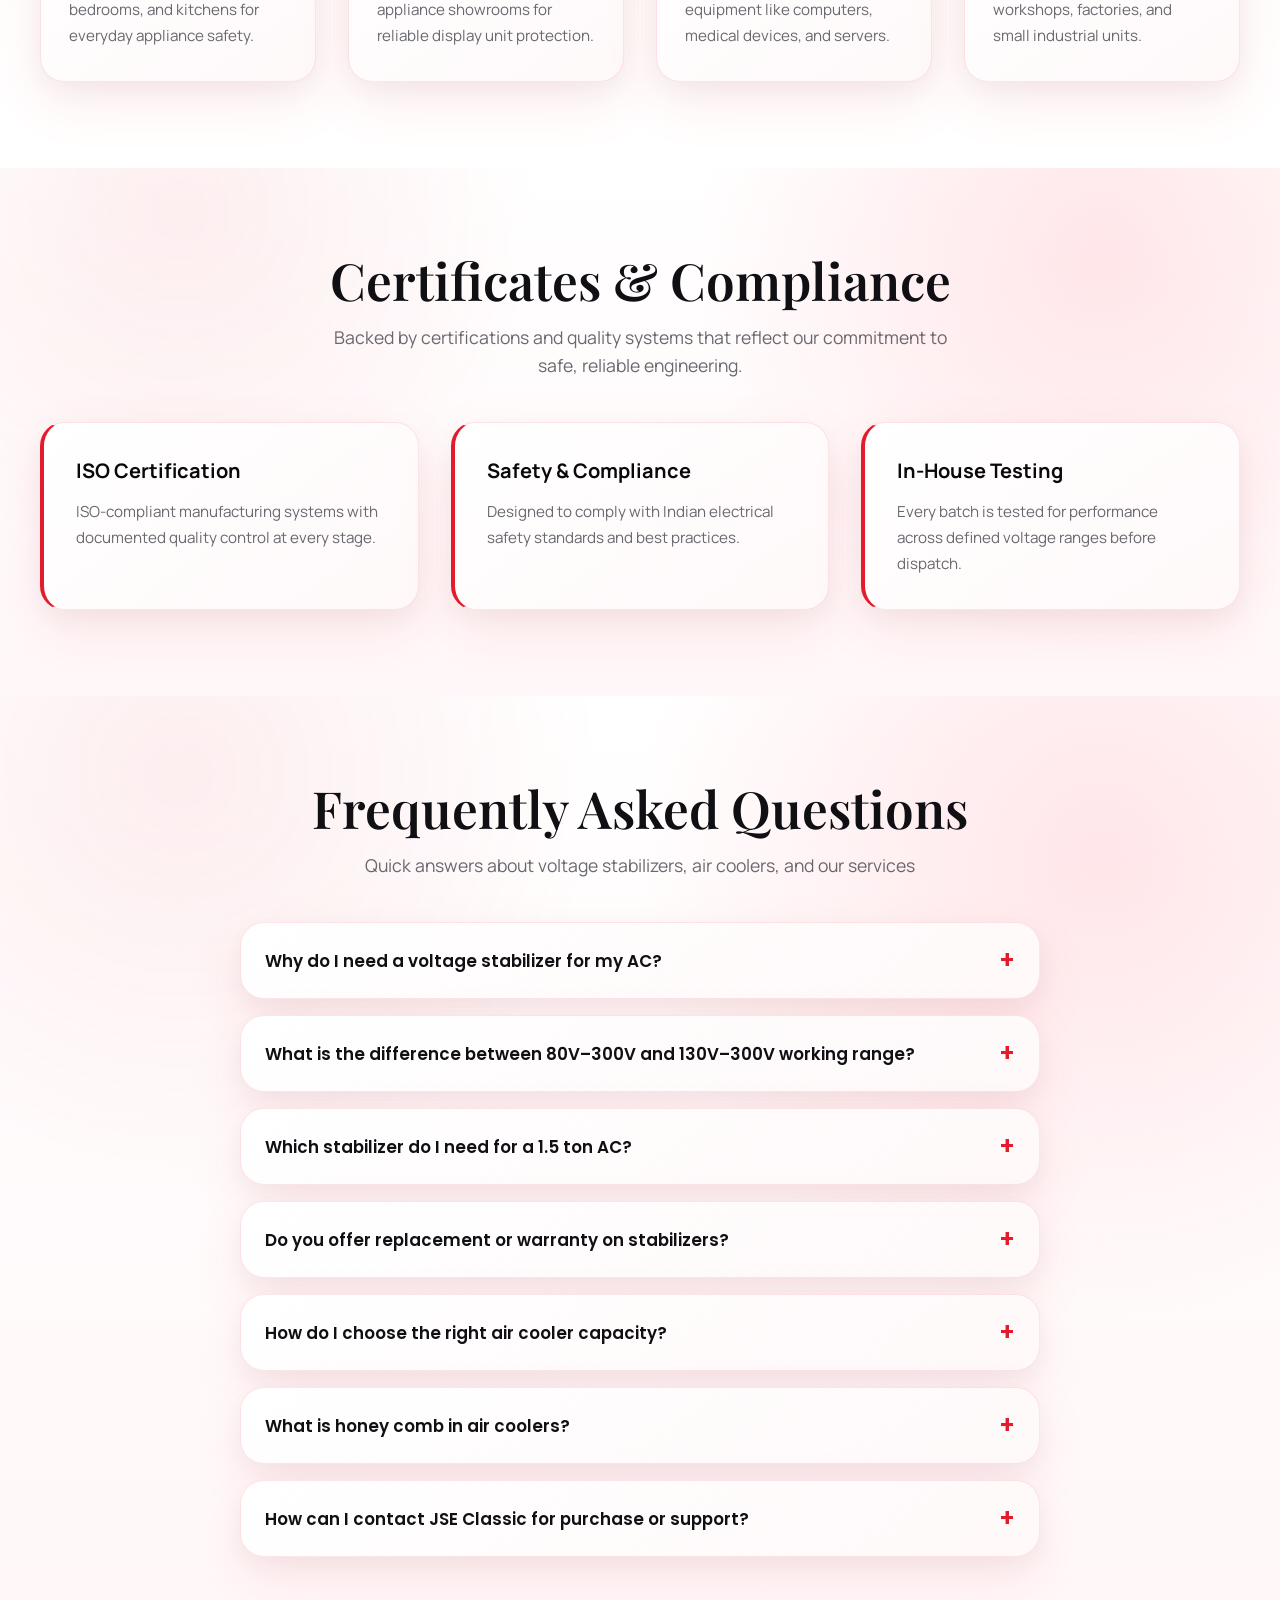
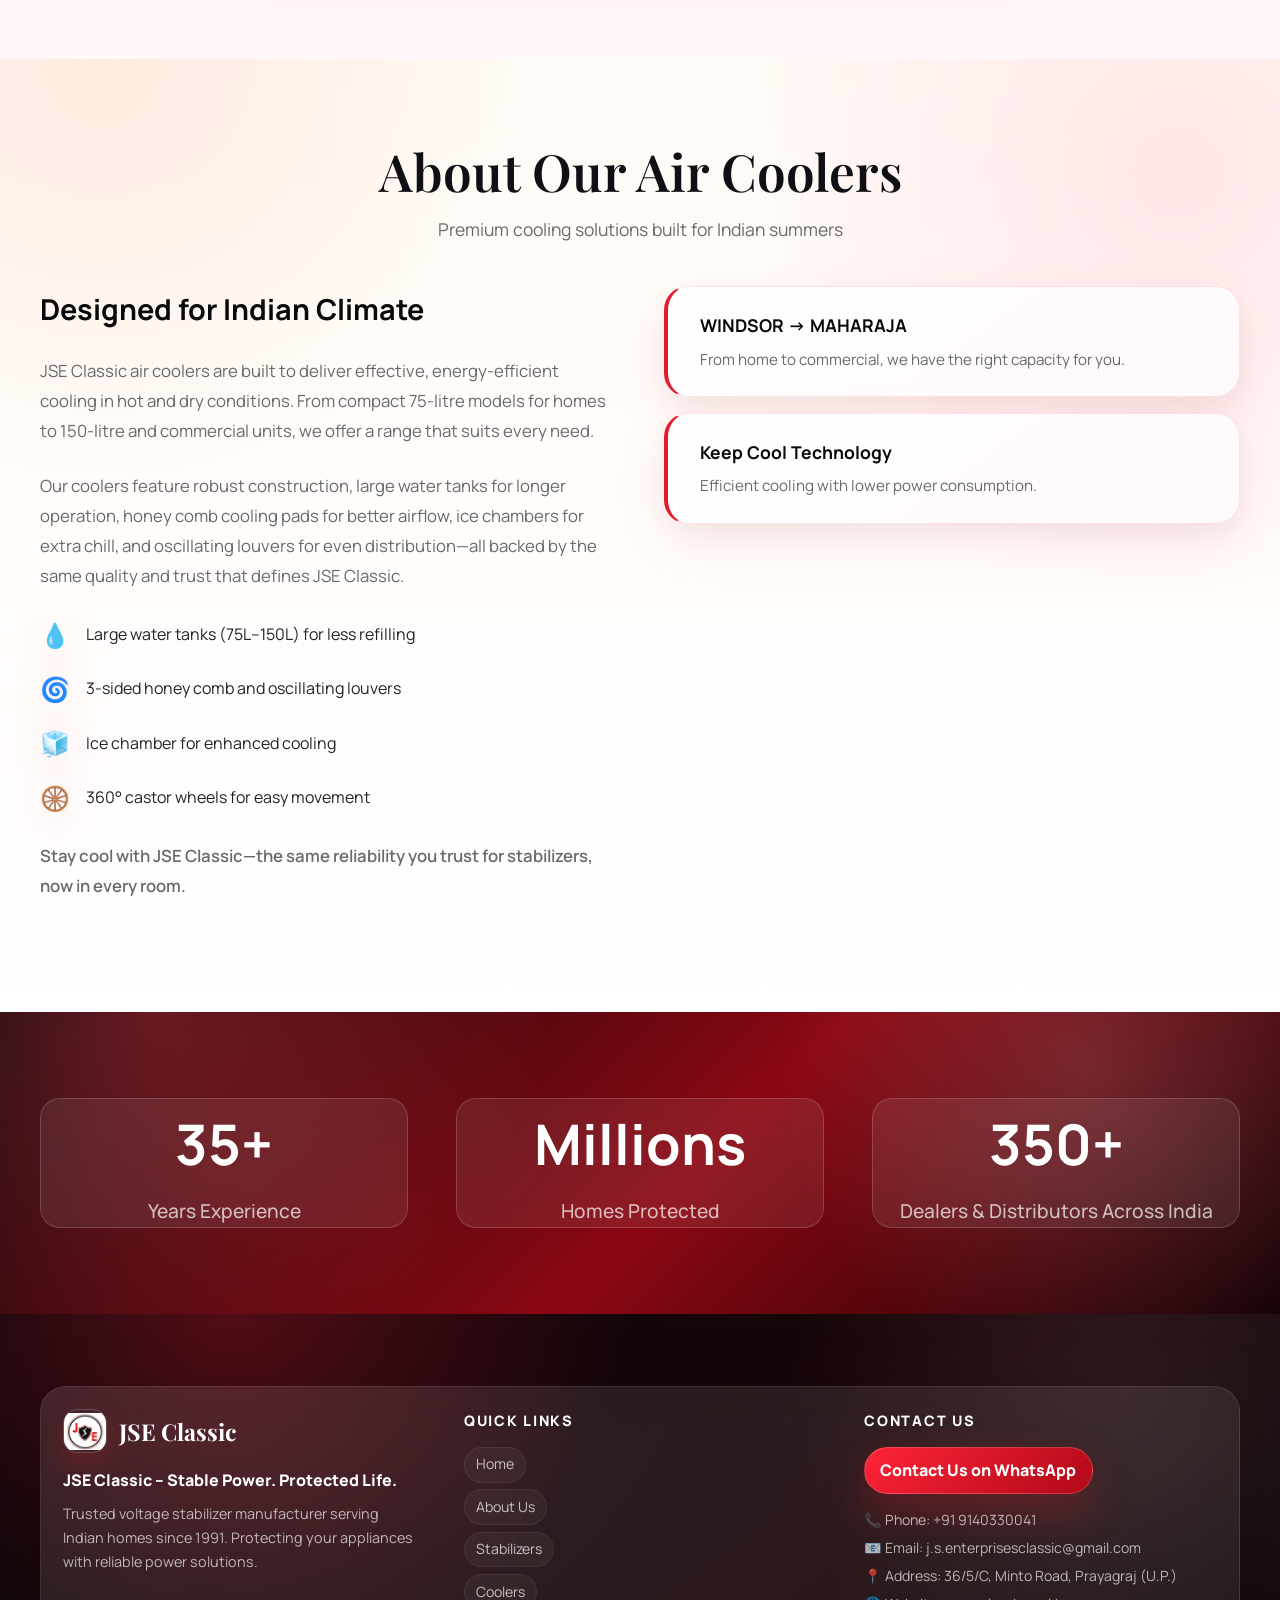
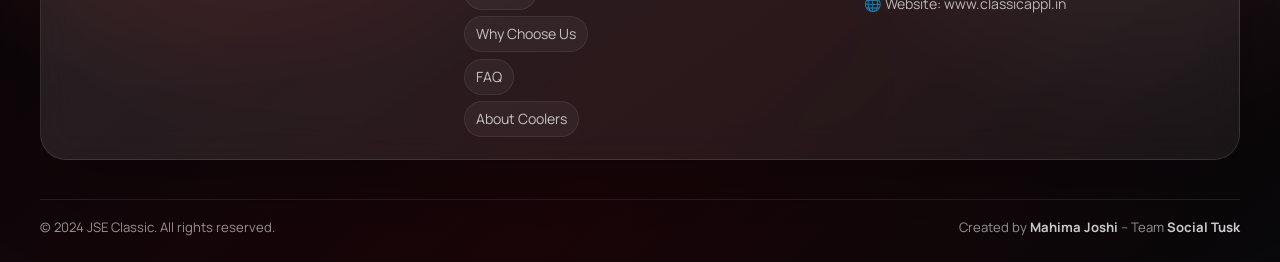
==== commit 242830bf: "Add mobile banner and remove extra space above banner on mobile" ====
--- a/index.html
+++ b/index.html
@@ -10,7 +10,8 @@
     <link rel="preconnect" href="https://fonts.gstatic.com" crossorigin>
     <link href="https://fonts.googleapis.com/css2?family=Manrope:wght@400;500;600;700;800&family=Playfair+Display:wght@600;700&family=Poppins:wght@300;400;500;600;700&display=swap" rel="stylesheet">
     <link rel="stylesheet" href="styles.css">
-    <link rel="preload" as="image" href="jse-products-banner.webp" fetchpriority="high">
+    <link rel="preload" as="image" href="jse-products-banner.webp" media="(min-width: 769px)" fetchpriority="high">
+    <link rel="preload" as="image" href="jse-products-banner-mobile.webp" media="(max-width: 768px)" fetchpriority="high">
 </head>
 <body>
     <!-- Navigation -->
@@ -42,7 +43,10 @@
 
     <!-- Product Banner -->
     <section class="product-banner" aria-label="JSE Classic product banner">
-        <img src="jse-products-banner.webp" alt="JSE Classic voltage stabilizers and air coolers product banner" fetchpriority="high" decoding="async">
+        <picture>
+            <source media="(max-width: 768px)" srcset="jse-products-banner-mobile.webp">
+            <img src="jse-products-banner.webp" alt="JSE Classic voltage stabilizers and air coolers product banner" fetchpriority="high" decoding="async">
+        </picture>
     </section>
 
     <!-- Hero Section -->
--- a/styles.css
+++ b/styles.css
@@ -2622,6 +2622,11 @@
     overflow: hidden;
 }
 
+.product-banner picture {
+    display: block;
+    width: 100%;
+}
+
 .product-banner img {
     display: block;
     width: 100%;
@@ -4287,7 +4292,7 @@
     }
 
     body:not(.article-page) {
-        padding-top: 118px;
+        padding-top: 68px;
     }
 
     section {
@@ -5199,6 +5204,7 @@
         justify-content: center;
         border-radius: 999px;
         background: rgba(226, 27, 45, 0.08);
+        transform: translateY(3px);
     }
 
     .product-banner img {
@@ -5251,12 +5257,17 @@
         scroll-padding-top: 72px;
     }
 
+    body:not(.article-page) {
+        padding-top: 64px;
+    }
+
     .container {
         width: min(100% - 24px, 560px);
     }
 
     .nav-wrapper {
         min-height: 64px;
+        align-items: center;
     }
 
     .logo {
@@ -5269,6 +5280,10 @@
 
     .logo-text {
         font-size: 1rem;
+    }
+
+    .nav-toggle {
+        transform: translateY(5px);
     }
 
     .nav-menu {
@@ -5279,7 +5294,7 @@
     }
 
     .product-banner img {
-        aspect-ratio: 1952 / 806;
+        aspect-ratio: 768 / 1024;
         min-height: 0;
         object-fit: contain;
         object-position: center top;
@@ -5422,3 +5437,9 @@
         border-radius: 16px;
     }
 }
+
+@media (max-width: 768px) {
+    .product-banner img {
+        aspect-ratio: 768 / 1024;
+    }
+}
